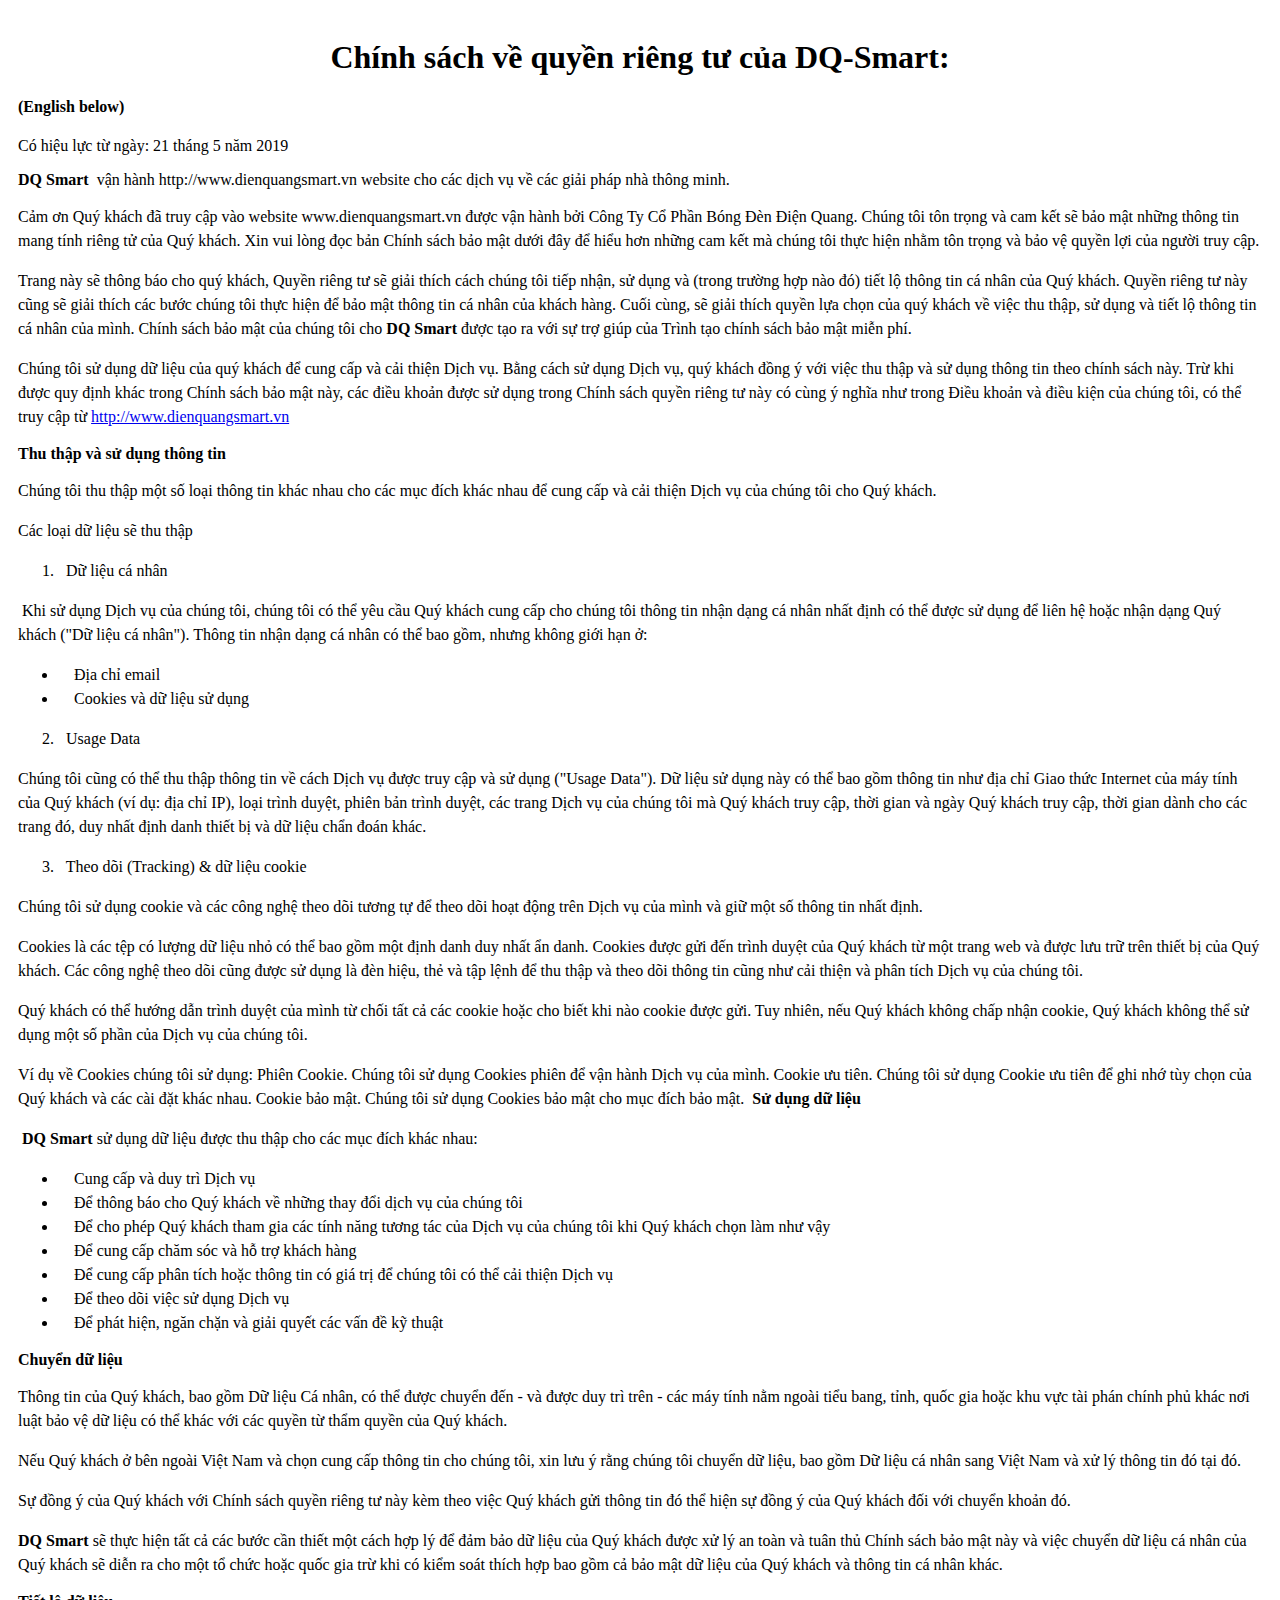
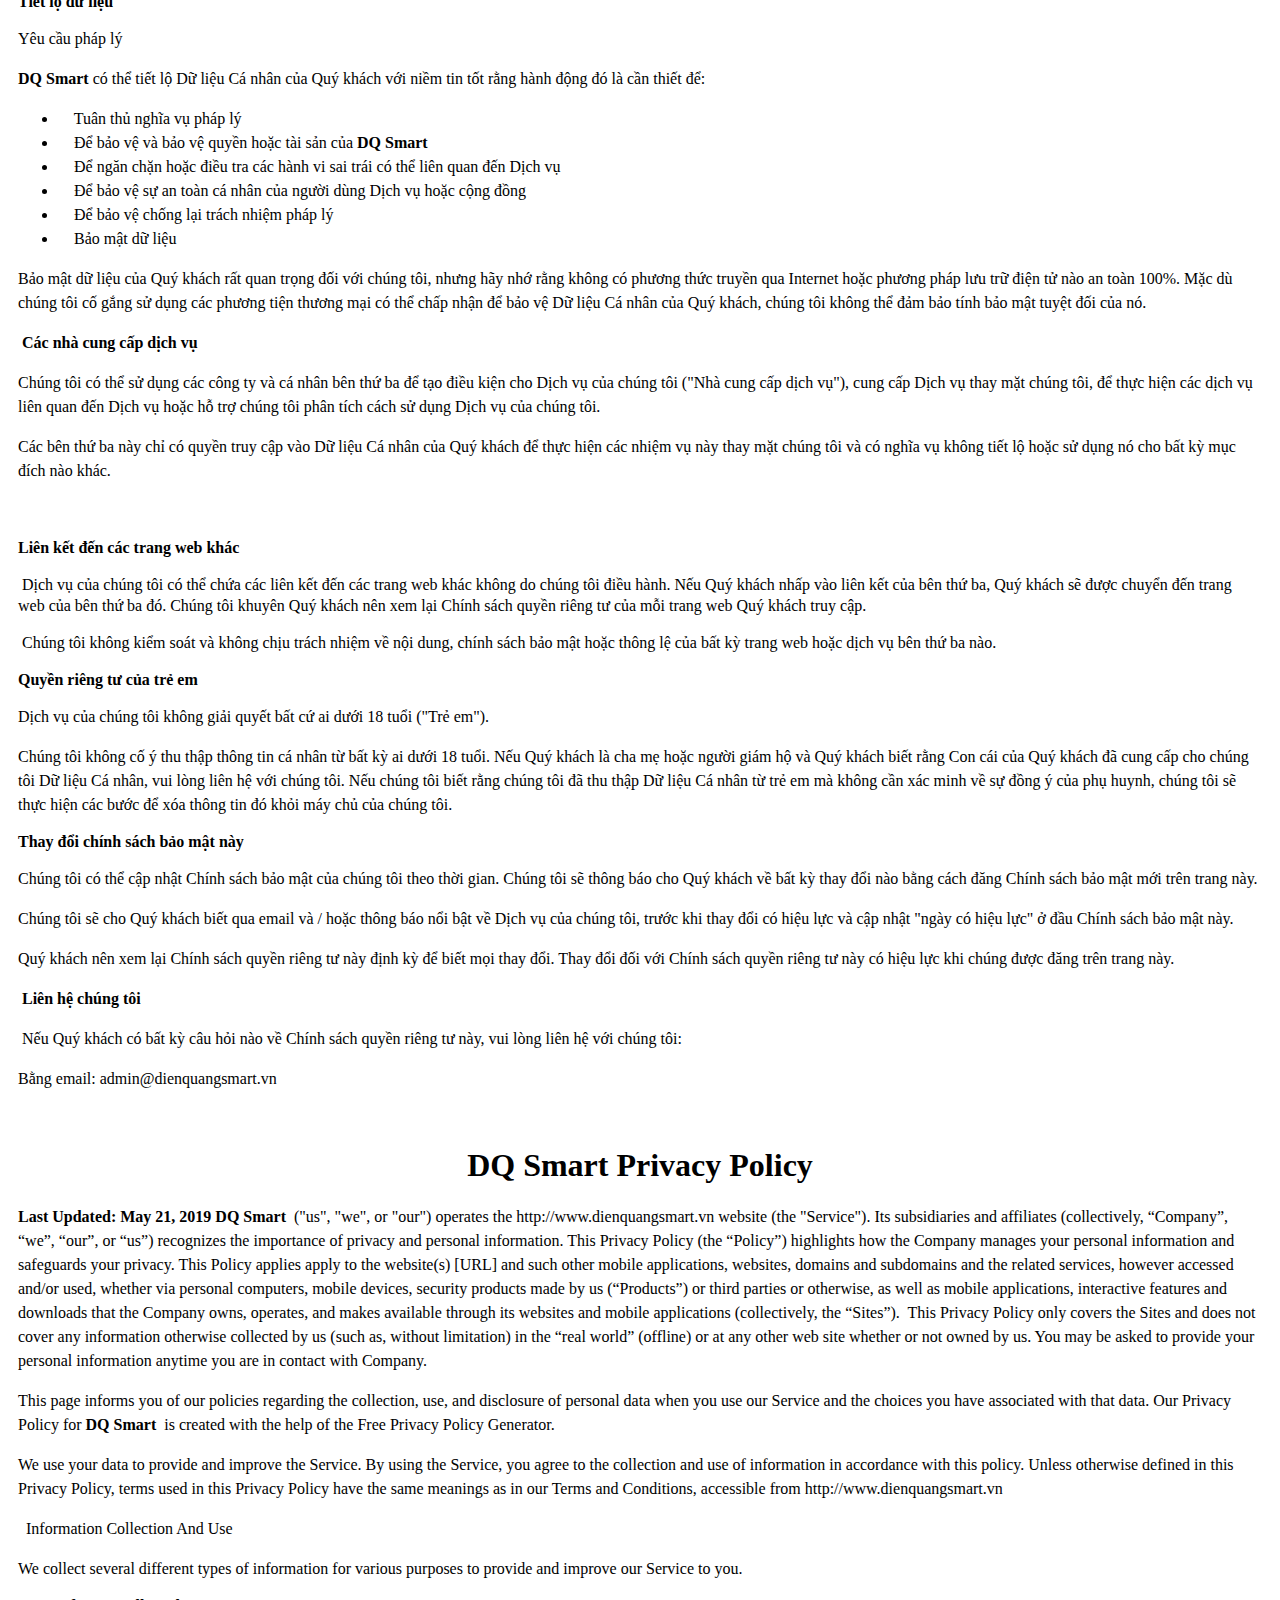
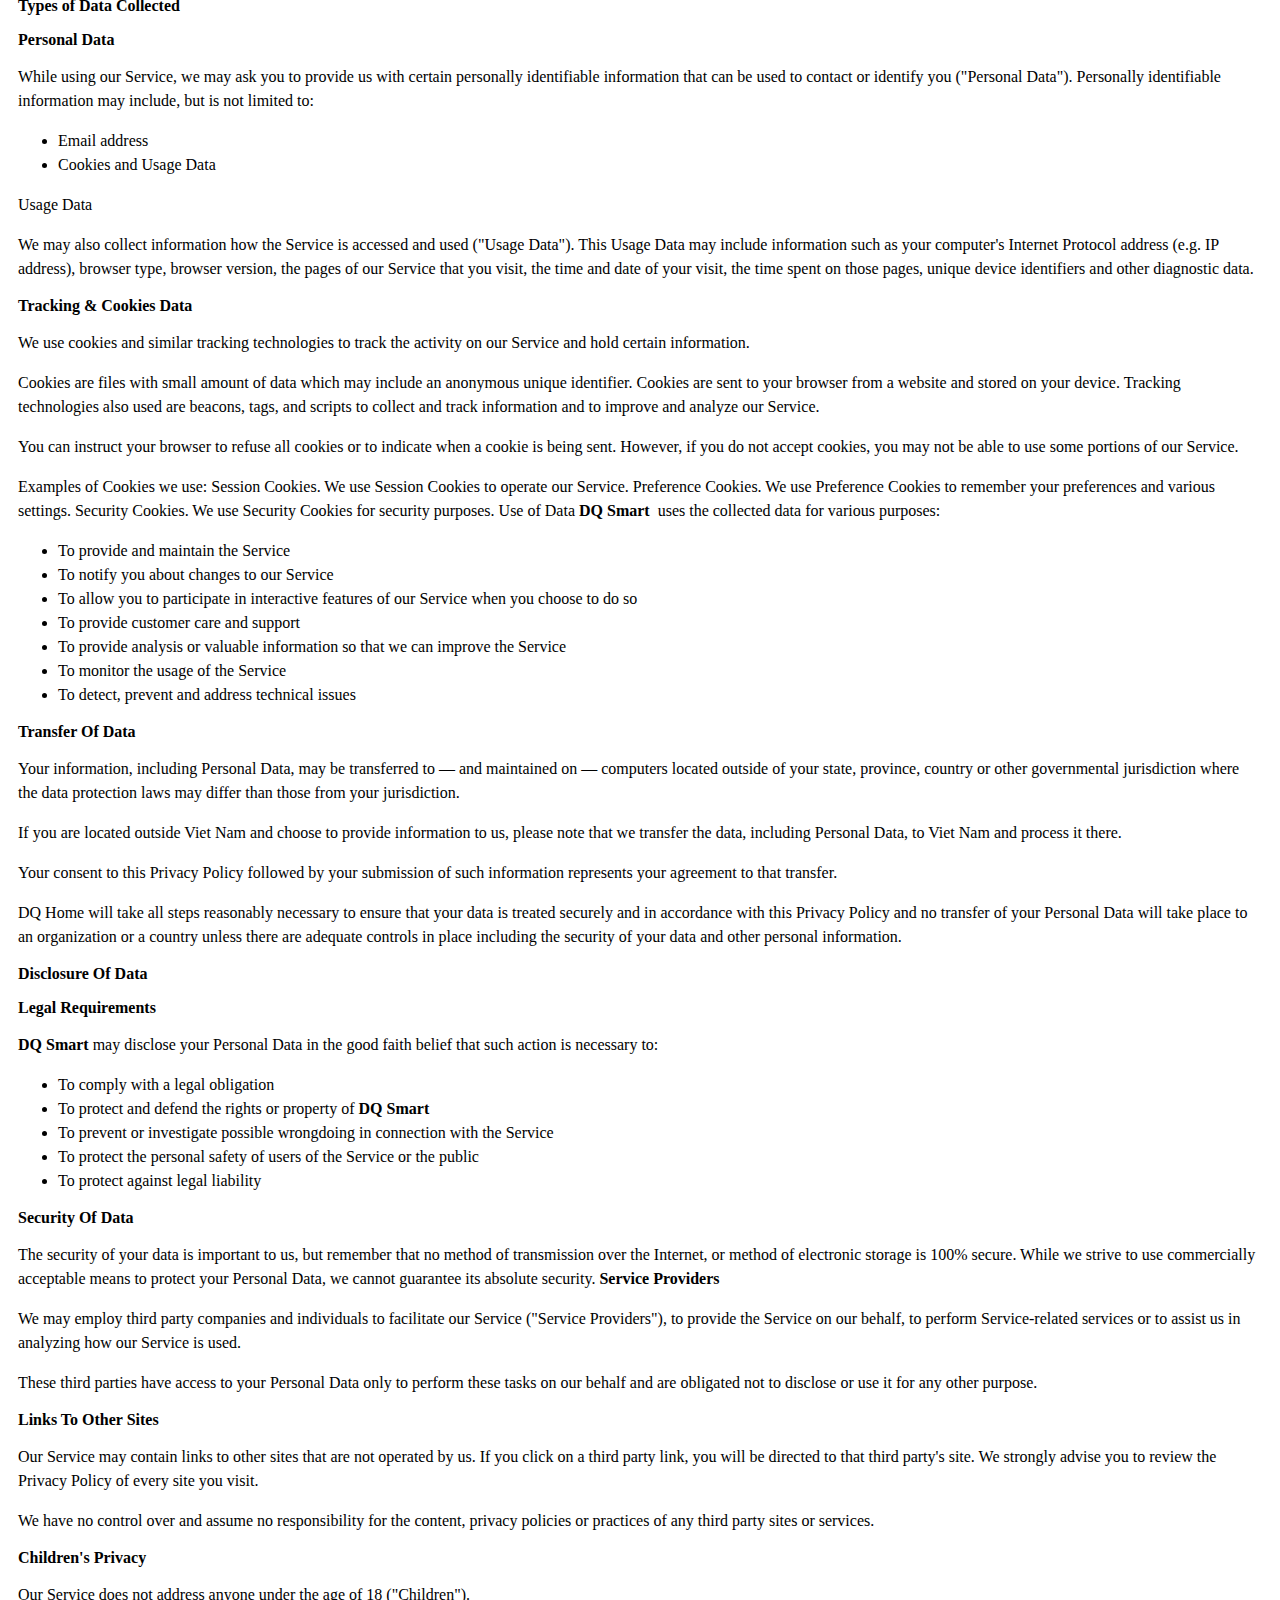
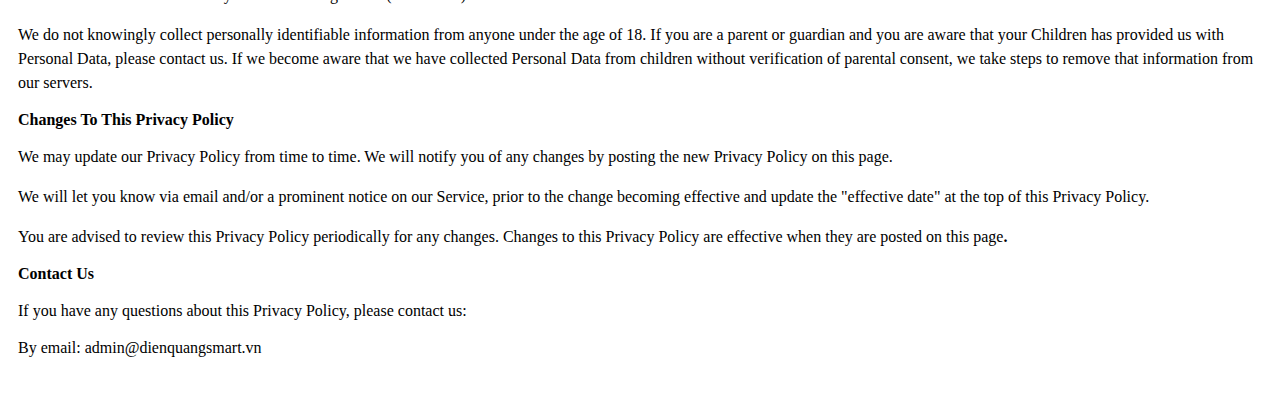
==== DienQuangSmartPolicy/index.html @ 1712897d "u" ====
<!DOCTYPE html>
<html lang="vi">

<head>
    <meta charset="UTF-8">
    <meta name="viewport" content="width=device-width, initial-scale=1.0">
    <meta http-equiv="X-UA-Compatible" content="ie=edge">
    <title>Quyền Riêng Tư / Privacy Policy &#8211; Điện Quang Smart</title>

    <!-- Meta Tag Manager -->
    <meta name="google-site-verification" content="FzfDiLWFVqpzcKpiZINmSpgx9DIaxss3eieopdrGYEM" />
    <meta name="google-site-verification" content="729DGWHFfaNcjs8Vihgivi7TCISTSM1re8Yqcb83skc" />
    <!-- / Meta Tag Manager -->
    <link rel='dns-prefetch' href='//s.w.org' />
    <script
        type="text/javascript">window._wpemojiSettings = { "baseUrl": "https:\/\/s.w.org\/images\/core\/emoji\/13.0.0\/72x72\/", "ext": ".png", "svgUrl": "https:\/\/s.w.org\/images\/core\/emoji\/13.0.0\/svg\/", "svgExt": ".svg", "source": { "concatemoji": "https:\/\/dienquangsmart.vn\/wp-includes\/js\/wp-emoji-release.min.js?ver=5.5.11" } }; !function (e, a, t) { var n, r, o, i = a.createElement("canvas"), p = i.getContext && i.getContext("2d"); function s(e, t) { var a = String.fromCharCode; p.clearRect(0, 0, i.width, i.height), p.fillText(a.apply(this, e), 0, 0); e = i.toDataURL(); return p.clearRect(0, 0, i.width, i.height), p.fillText(a.apply(this, t), 0, 0), e === i.toDataURL() } function c(e) { var t = a.createElement("script"); t.src = e, t.defer = t.type = "text/javascript", a.getElementsByTagName("head")[0].appendChild(t) } for (o = Array("flag", "emoji"), t.supports = { everything: !0, everythingExceptFlag: !0 }, r = 0; r < o.length; r++)t.supports[o[r]] = function (e) { if (!p || !p.fillText) return !1; switch (p.textBaseline = "top", p.font = "600 32px Arial", e) { case "flag": return s([127987, 65039, 8205, 9895, 65039], [127987, 65039, 8203, 9895, 65039]) ? !1 : !s([55356, 56826, 55356, 56819], [55356, 56826, 8203, 55356, 56819]) && !s([55356, 57332, 56128, 56423, 56128, 56418, 56128, 56421, 56128, 56430, 56128, 56423, 56128, 56447], [55356, 57332, 8203, 56128, 56423, 8203, 56128, 56418, 8203, 56128, 56421, 8203, 56128, 56430, 8203, 56128, 56423, 8203, 56128, 56447]); case "emoji": return !s([55357, 56424, 8205, 55356, 57212], [55357, 56424, 8203, 55356, 57212]) }return !1 }(o[r]), t.supports.everything = t.supports.everything && t.supports[o[r]], "flag" !== o[r] && (t.supports.everythingExceptFlag = t.supports.everythingExceptFlag && t.supports[o[r]]); t.supports.everythingExceptFlag = t.supports.everythingExceptFlag && !t.supports.flag, t.DOMReady = !1, t.readyCallback = function () { t.DOMReady = !0 }, t.supports.everything || (n = function () { t.readyCallback() }, a.addEventListener ? (a.addEventListener("DOMContentLoaded", n, !1), e.addEventListener("load", n, !1)) : (e.attachEvent("onload", n), a.attachEvent("onreadystatechange", function () { "complete" === a.readyState && t.readyCallback() })), (n = t.source || {}).concatemoji ? c(n.concatemoji) : n.wpemoji && n.twemoji && (c(n.twemoji), c(n.wpemoji))) }(window, document, window._wpemojiSettings);</script>
    <style type="text/css">
        img.wp-smiley,
        img.emoji {
            display: inline !important;
            border: none !important;
            box-shadow: none !important;
            height: 1em !important;
            width: 1em !important;
            margin: 0 .07em !important;
            vertical-align: -.1em !important;
            background: none !important;
            padding: 0 !important
        }

        .page__wrapper {
            padding: 10px;
        }

        .head-center {
            text-align: center;
        }
    </style>
    <link rel='stylesheet' id='wp-block-library-css'
        href='https://dienquangsmart.vn/wp-includes/css/dist/block-library/style.min.css?ver=5.5.11' type='text/css'
        media='all' />
    <link rel='stylesheet' id='contact-form-7-css'
        href='https://dienquangsmart.vn/wp-content/plugins/contact-form-7/includes/css/styles.css?ver=5.1.1'
        type='text/css' media='all' />
    <link rel='stylesheet' id='rs-plugin-settings-css'
        href='https://dienquangsmart.vn/wp-content/plugins/revslider/public/assets/css/settings.css?ver=5.4.8'
        type='text/css' media='all' />
    <style id='rs-plugin-settings-inline-css' type='text/css'>
        #rs-demo-id {}
    </style>
    <link rel='stylesheet' id='theme-style-css'
        href='https://dienquangsmart.vn/wp-content/themes/dqhome/style.css?ver=1.2.0' type='text/css' media='all' />
    <link rel='stylesheet' id='font-awesome-style-css'
        href='https://dienquangsmart.vn/wp-content/themes/dqhome/assets/vendors/font-awesome/css/font-awesome.min.css?ver=v4.7.0'
        type='text/css' media='all' />
    <link rel='stylesheet' id='slick-style-css'
        href='https://dienquangsmart.vn/wp-content/themes/dqhome/assets/vendors/slick/slick.css?ver=v1.8.1'
        type='text/css' media='all' />
    <link rel='stylesheet' id='slick-theme-style-css'
        href='https://dienquangsmart.vn/wp-content/themes/dqhome/assets/vendors/slick/slick-theme.css?ver=v1.8.1'
        type='text/css' media='all' />
    <link rel='stylesheet' id='animate-style-css'
        href='https://dienquangsmart.vn/wp-content/themes/dqhome/assets/vendors/animate.min.css?ver=v3.7.0'
        type='text/css' media='all' />
    <link rel='stylesheet' id='scalize-style-css'
        href='https://dienquangsmart.vn/wp-content/themes/dqhome/assets/vendors/scalize/css/scalize.css?ver=v1.0.0'
        type='text/css' media='all' />
    <link rel='stylesheet' id='smart-wizard-style-css'
        href='https://dienquangsmart.vn/wp-content/themes/dqhome/assets/vendors/smart-wizard/css/smart_wizard.min.css?ver=v4.0.0'
        type='text/css' media='all' />
    <link rel='stylesheet' id='theme-core-style-css'
        href='https://dienquangsmart.vn/wp-content/themes/dqhome/assets/styles/core.min.css?ver=1.2.0' type='text/css'
        media='all' />
    <link rel='stylesheet' id='masterslider-style-css'
        href='https://dienquangsmart.vn/wp-content/themes/dqhome/assets/vendors/masterslider/masterslider.main.css?ver=v2.50.0'
        type='text/css' media='all' />
    <link rel='stylesheet' id='theme-custom-style-css'
        href='https://dienquangsmart.vn/wp-content/themes/dqhome/assets/styles/custom.css?ver=1.2.0' type='text/css'
        media='all' />
    <script type='text/javascript'
        src='https://dienquangsmart.vn/wp-content/themes/dqhome/assets/vendors/jquery.min.js?ver=v3.3.1'
        id='jquery-js'></script>
    <script type='text/javascript'
        src='https://dienquangsmart.vn/wp-content/plugins/revslider/public/assets/js/jquery.themepunch.tools.min.js?ver=5.4.8'
        id='tp-tools-js'></script>
    <script type='text/javascript'
        src='https://dienquangsmart.vn/wp-content/plugins/revslider/public/assets/js/jquery.themepunch.revolution.min.js?ver=5.4.8'
        id='revmin-js'></script>
    <link rel="https://api.w.org/" href="https://dienquangsmart.vn/wp-json/" />
    <link rel="alternate" type="application/json" href="https://dienquangsmart.vn/wp-json/wp/v2/pages/626" />
    <link rel="EditURI" type="application/rsd+xml" title="RSD" href="https://dienquangsmart.vn/xmlrpc.php?rsd" />
    <link rel="wlwmanifest" type="application/wlwmanifest+xml"
        href="https://dienquangsmart.vn/wp-includes/wlwmanifest.xml" />
    <meta name="generator" content="WordPress 5.5.11" />
    <link rel="canonical" href="https://dienquangsmart.vn/quyen-rieng-tu/" />
    <link rel='shortlink' href='https://dienquangsmart.vn/?p=626' />
    <link rel="alternate" type="application/json+oembed"
        href="https://dienquangsmart.vn/wp-json/oembed/1.0/embed?url=https%3A%2F%2Fdienquangsmart.vn%2Fquyen-rieng-tu%2F" />
    <link rel="alternate" type="text/xml+oembed"
        href="https://dienquangsmart.vn/wp-json/oembed/1.0/embed?url=https%3A%2F%2Fdienquangsmart.vn%2Fquyen-rieng-tu%2F&#038;format=xml" />
    <!-- Analytics by WP-Statistics v13.1.7 - https://wp-statistics.com/ -->
    <meta name="generator" content="Powered by WPBakery Page Builder - drag and drop page builder for WordPress." />
    <meta name="generator"
        content="Powered by Slider Revolution 5.4.8 - responsive, Mobile-Friendly Slider Plugin for WordPress with comfortable drag and drop interface." />
    <link rel="icon" href="wp-content/uploads/logosmall.png" sizes="32x32" />
    <link rel="icon" href="wp-content/uploads/logosmall.png" sizes="192x192" />
    <link rel="apple-touch-icon" href="wp-content/uploads/logosmall.png" />
    <meta name="msapplication-TileImage" content="wp-content/uploads/logosmall.png" />
    <script
        type="text/javascript">function setREVStartSize(e) { try { e.c = jQuery(e.c); var i = jQuery(window).width(), t = 9999, r = 0, n = 0, l = 0, f = 0, s = 0, h = 0; if (e.responsiveLevels && (jQuery.each(e.responsiveLevels, function (e, f) { f > i && (t = r = f, l = e), i > f && f > r && (r = f, n = e) }), t > r && (l = n)), f = e.gridheight[l] || e.gridheight[0] || e.gridheight, s = e.gridwidth[l] || e.gridwidth[0] || e.gridwidth, h = i / s, h = h > 1 ? 1 : h, f = Math.round(h * f), "fullscreen" == e.sliderLayout) { var u = (e.c.width(), jQuery(window).height()); if (void 0 != e.fullScreenOffsetContainer) { var c = e.fullScreenOffsetContainer.split(","); if (c) jQuery.each(c, function (e, i) { u = jQuery(i).length > 0 ? u - jQuery(i).outerHeight(!0) : u }), e.fullScreenOffset.split("%").length > 1 && void 0 != e.fullScreenOffset && e.fullScreenOffset.length > 0 ? u -= jQuery(window).height() * parseInt(e.fullScreenOffset, 0) / 100 : void 0 != e.fullScreenOffset && e.fullScreenOffset.length > 0 && (u -= parseInt(e.fullScreenOffset, 0)) } f = u } else void 0 != e.minHeight && f < e.minHeight && (f = e.minHeight); e.c.closest(".rev_slider_wrapper").css({ height: f }) } catch (d) { console.log("Failure at Presize of Slider:" + d) } };</script>
    <style type="text/css" id="wp-custom-css">
        .brand__logo {
            height: 70px
        }

        img.aligncenter {
            display: block;
            margin-left: auto;
            margin-right: auto
        }
    </style>
    <noscript>
        <style>
            .wpb_animate_when_almost_visible {
                opacity: 1
            }
        </style>
    </noscript> <!-- Global site tag (gtag.js) - Google Analytics -->
    <script async src="https://www.googletagmanager.com/gtag/js?id=UA-131238952-1"></script>
    <script>window.dataLayer = window.dataLayer || []; function gtag() { dataLayer.push(arguments); }
        gtag('js', new Date()); gtag('config', 'UA-131238952-1');</script>
</head>

<body
    class="privacy-policy page-template-default page page-id-626 wp-custom-logo wpb-js-composer js-comp-ver-6.8.0 vc_responsive"
    data-alias="quyen-rieng-tu">

    <main class="page__wrapper">
        <h1 class="head-center"><b>Chính sách về quyền riêng tư của DQ-Smart:</b></h1>
        </p>
        <h4>(English below)</h4>
        <span style="font-weight: 400;">Có hiệu lực từ ngày: 21 tháng 5 năm 2019 </span></p>

        <b>DQ Smart</b><span style="font-weight: 400;">  vận hành http://www.dienquangsmart.vn website cho các dịch vụ
            về các giải pháp nhà thông minh.</span></p>

        <span style="font-weight: 400; serif; line-height: 1.5;">Cảm ơn Quý khách đã truy cập vào website
            www.dienquangsmart.vn được vận hành bởi Công Ty Cổ Phần Bóng Đèn Điện Quang. Chúng tôi tôn trọng và cam kết
            sẽ bảo mật những thông tin mang tính riêng tử của Quý khách. Xin vui lòng đọc bản Chính sách bảo mật dưới
            đây để hiểu hơn những cam kết mà chúng tôi thực hiện nhằm tôn trọng và bảo vệ quyền lợi của người truy
            cập.</span></p>

        <span style="font-weight: 400; serif; line-height: 1.5;">Trang này sẽ thông báo cho quý khách, Quyền riêng tư sẽ
            giải thích cách chúng tôi tiếp nhận, sử dụng và (trong trường hợp nào đó) tiết lộ thông tin cá nhân của Quý
            khách. Quyền riêng tư này cũng sẽ giải thích các bước chúng tôi thực hiện để bảo mật thông tin cá nhân của
            khách hàng. Cuối cùng, sẽ giải thích quyền lựa chọn của quý khách về việc thu thập, sử dụng và tiết lộ thông
            tin cá nhân của mình. Chính sách bảo mật của chúng tôi cho </span><b>DQ Smart</b><span
            style="font-weight: 400;"> được tạo ra với sự trợ giúp của Trình tạo chính sách bảo mật miễn phí.</span></p>

        <span style="font-weight: 400; serif; line-height: 1.5;">Chúng tôi sử dụng dữ liệu của quý khách để cung cấp và
            cải thiện Dịch vụ. Bằng cách sử dụng Dịch vụ, quý khách đồng ý với việc thu thập và sử dụng thông tin theo
            chính sách này. Trừ khi được quy định khác trong Chính sách bảo mật này, các điều khoản được sử dụng trong
            Chính sách quyền riêng tư này có cùng ý nghĩa như trong Điều khoản và điều kiện của chúng tôi, có thể truy
            cập từ </span><a href="http://www.dienquangsmart.vn/"><span
                style="font-weight: 400;">http://www.dienquangsmart.vn</span></a></p>

        <b>Thu thập và sử dụng thông tin</b></p>

        <span style="font-weight: 400; serif; line-height: 1.5;">Chúng tôi thu thập một số loại thông tin khác nhau cho
            các mục đích khác nhau để cung cấp và cải thiện Dịch vụ của chúng tôi cho Quý khách.</span></p>

        <span style="font-weight: 400; serif; line-height: 1.5;">Các loại dữ liệu sẽ thu thập</span><span
            style="font-weight: 400;"> </span></p>
        <ol>
            <li><span style="font-weight: 400;">   </span><span style="font-weight: 400; serif; line-height: 1.5;">Dữ
                    liệu cá nhân</span></li>
        </ol>
        <span style="font-weight: 400;"> </span><span style="font-weight: 400; serif; line-height: 1.5;">Khi sử dụng
            Dịch vụ của chúng tôi, chúng tôi có thể yêu cầu Quý khách cung cấp cho chúng tôi thông tin nhận dạng cá nhân
            nhất định có thể được sử dụng để liên hệ hoặc nhận dạng Quý khách ("Dữ liệu cá nhân"). Thông tin nhận dạng
            cá nhân có thể bao gồm, nhưng không giới hạn ở:</span>
        <ul>
            <li><span style="font-weight: 400;">     </span><span style="font-weight: 400; serif; line-height: 1.5;">Địa
                    chỉ email</span></li>
            <li><span style="font-weight: 400;">     </span><span
                    style="font-weight: 400; serif; line-height: 1.5;">Cookies và dữ liệu sử dụng</span></li>
        </ul>
        <ol start="2">
            <li><span style="font-weight: 400;">   </span><span style="font-weight: 400; serif; line-height: 1.5;">Usage
                    Data</span></li>
            </p>
        </ol>
        <span style="font-weight: 400; serif; line-height: 1.5;">Chúng tôi cũng có thể thu thập thông tin về cách Dịch
            vụ được truy cập và sử dụng ("Usage Data"). Dữ liệu sử dụng này có thể bao gồm thông tin như địa chỉ Giao
            thức Internet của máy tính của Quý khách (ví dụ: địa chỉ IP), loại trình duyệt, phiên bản trình duyệt, các
            trang Dịch vụ của chúng tôi mà Quý khách truy cập, thời gian và ngày Quý khách truy cập, thời gian dành cho
            các trang đó, duy nhất định danh thiết bị và dữ liệu chẩn đoán khác.</span></p>
        <ol start="3">
            <li><span style="font-weight: 400;">   </span><span style="font-weight: 400; serif; line-height: 1.5;">Theo
                    dõi (Tracking) &amp; dữ liệu cookie</span></li>
            </p>
        </ol>
        <span style="font-weight: 400; serif; line-height: 1.5;">Chúng tôi sử dụng cookie và các công nghệ theo dõi
            tương tự để theo dõi hoạt động trên Dịch vụ của mình và giữ một số thông tin nhất định.</span></p>

        <span style="font-weight: 400; serif; line-height: 1.5;">Cookies là các tệp có lượng dữ liệu nhỏ có thể bao gồm
            một định danh duy nhất ẩn danh. Cookies được gửi đến trình duyệt của Quý khách từ một trang web và được lưu
            trữ trên thiết bị của Quý khách. Các công nghệ theo dõi cũng được sử dụng là đèn hiệu, thẻ và tập lệnh để
            thu thập và theo dõi thông tin cũng như cải thiện và phân tích Dịch vụ của chúng tôi.</span></p>

        <span style="font-weight: 400; serif; line-height: 1.5;">Quý khách có thể hướng dẫn trình duyệt của mình từ chối
            tất cả các cookie hoặc cho biết khi nào cookie được gửi. Tuy nhiên, nếu Quý khách không chấp nhận cookie,
            Quý khách không thể sử dụng một số phần của Dịch vụ của chúng tôi.</span></p>

        <span style="font-weight: 400; serif; line-height: 1.5;">Ví dụ về Cookies chúng tôi sử dụng:</span>

        <span style="font-weight: 400; serif; line-height: 1.5;">Phiên Cookie. Chúng tôi sử dụng Cookies phiên để vận
            hành Dịch vụ của mình.</span>

        <span style="font-weight: 400; serif; line-height: 1.5;">Cookie ưu tiên. Chúng tôi sử dụng Cookie ưu tiên để ghi
            nhớ tùy chọn của Quý khách và các cài đặt khác nhau.</span>

        <span style="font-weight: 400; serif; line-height: 1.5;">Cookie bảo mật. Chúng tôi sử dụng Cookies bảo mật cho
            mục đích bảo mật.</span><span style="font-weight: 400;"> </span>

        <b>Sử dụng dữ liệu</b></p>

        <span style="font-weight: 400; serif; line-height: 1.5;"> </span><b>DQ Smart</b><span style="font-weight: 400;">
            sử dụng dữ liệu được thu thập cho các mục đích khác nhau:</span></p>
        <ul>
            <li><span style="font-weight: 400;">     </span><span
                    style="font-weight: 400; serif; line-height: 1.5;">Cung cấp và duy trì Dịch vụ</span></li>
            <li><span style="font-weight: 400;">     </span><span style="font-weight: 400; serif; line-height: 1.5;">Để
                    thông báo cho Quý khách về những thay đổi dịch vụ của chúng tôi</span></li>
            <li><span style="font-weight: 400;">     </span><span style="font-weight: 400; serif; line-height: 1.5;">Để
                    cho phép Quý khách tham gia các tính năng tương tác của Dịch vụ của chúng tôi khi Quý khách chọn làm
                    như vậy</span></li>
            <li><span style="font-weight: 400;">     </span><span style="font-weight: 400; serif; line-height: 1.5;">Để
                    cung cấp chăm sóc và hỗ trợ khách hàng</span></li>
            <li><span style="font-weight: 400;">     </span><span style="font-weight: 400; serif; line-height: 1.5;">Để
                    cung cấp phân tích hoặc thông tin có giá trị để chúng tôi có thể cải thiện Dịch vụ</span></li>
            <li><span style="font-weight: 400;">     </span><span style="font-weight: 400; serif; line-height: 1.5;">Để
                    theo dõi việc sử dụng Dịch vụ</span></li>
            <li><span style="font-weight: 400;">     </span><span style="font-weight: 400; serif; line-height: 1.5;">Để
                    phát hiện, ngăn chặn và giải quyết các vấn đề kỹ thuật</span></li>
        </ul>
        <b>Chuyển dữ liệu</b></p>

        <span style="font-weight: 400; serif; line-height: 1.5;">Thông tin của Quý khách, bao gồm Dữ liệu Cá nhân, có
            thể được chuyển đến - và được duy trì trên - các máy tính nằm ngoài tiểu bang, tỉnh, quốc gia hoặc khu vực
            tài phán chính phủ khác nơi luật bảo vệ dữ liệu có thể khác với các quyền từ thẩm quyền của Quý
            khách.</span></p>

        <span style="font-weight: 400; serif; line-height: 1.5;">Nếu Quý khách ở bên ngoài Việt Nam và chọn cung cấp
            thông tin cho chúng tôi, xin lưu ý rằng chúng tôi chuyển dữ liệu, bao gồm Dữ liệu cá nhân sang Việt Nam và
            xử lý thông tin đó tại đó.</span></p>

        <span style="font-weight: 400; serif; line-height: 1.5;">Sự đồng ý của Quý khách với Chính sách quyền riêng tư
            này kèm theo việc Quý khách gửi thông tin đó thể hiện sự đồng ý của Quý khách đối với chuyển khoản
            đó.</span></p>

        <b>DQ Smart</b><span style="font-weight: 400; serif; line-height: 1.5;"> sẽ thực hiện tất cả các bước cần thiết
            một cách hợp lý để đảm bảo dữ liệu của Quý khách được xử lý an toàn và tuân thủ Chính sách bảo mật này và
            việc chuyển dữ liệu cá nhân của Quý khách sẽ diễn ra cho một tổ chức hoặc quốc gia trừ khi có kiểm soát
            thích hợp bao gồm cả bảo mật dữ liệu của Quý khách và thông tin cá nhân khác.</span></p>

        <b>Tiết lộ dữ liệu</b></p>

        <span style="font-weight: 400; serif; line-height: 1.5;">Yêu cầu pháp lý</span></p>

        <b>DQ Smart</b><span style="font-weight: 400; serif; line-height: 1.5;"> có thể tiết lộ Dữ liệu Cá nhân của Quý
            khách với niềm tin tốt rằng hành động đó là cần thiết để:</span></p>
        <ul>
            <li><span style="font-weight: 400;">     </span><span
                    style="font-weight: 400; serif; line-height: 1.5;">Tuân thủ nghĩa vụ pháp lý</span></li>
            <li><span style="font-weight: 400;">     </span><span style="font-weight: 400; serif; line-height: 1.5;">Để
                    bảo vệ và bảo vệ quyền hoặc tài sản của </span><b>DQ Smart</b></li>
            <li><span style="font-weight: 400;">     </span><span style="font-weight: 400; serif; line-height: 1.5;">Để
                    ngăn chặn hoặc điều tra các hành vi sai trái có thể liên quan đến Dịch vụ</span></li>
            <li><span style="font-weight: 400;">     </span><span style="font-weight: 400; serif; line-height: 1.5;">Để
                    bảo vệ sự an toàn cá nhân của người dùng Dịch vụ hoặc cộng đồng</span></li>
            <li><span style="font-weight: 400;">     </span><span style="font-weight: 400; serif; line-height: 1.5;">Để
                    bảo vệ chống lại trách nhiệm pháp lý</span></li>
            <li><span style="font-weight: 400;">     </span><span style="font-weight: 400; serif; line-height: 1.5;">Bảo
                    mật dữ liệu</span></li>
        </ul>
        <span style="font-weight: 400; serif; line-height: 1.5;">Bảo mật dữ liệu của Quý khách rất quan trọng đối với
            chúng tôi, nhưng hãy nhớ rằng không có phương thức truyền qua Internet hoặc phương pháp lưu trữ điện tử nào
            an toàn 100%. Mặc dù chúng tôi cố gắng sử dụng các phương tiện thương mại có thể chấp nhận để bảo vệ Dữ liệu
            Cá nhân của Quý khách, chúng tôi không thể đảm bảo tính bảo mật tuyệt đối của nó.</span></p>

        <span style="font-weight: 400; serif; line-height: 1.5;"> </span><b>Các nhà cung cấp dịch vụ</b></p>

        <span style="font-weight: 400; serif; line-height: 1.5;">Chúng tôi có thể sử dụng các công ty và cá nhân bên thứ
            ba để tạo điều kiện cho Dịch vụ của chúng tôi ("Nhà cung cấp dịch vụ"), cung cấp Dịch vụ thay mặt chúng tôi,
            để thực hiện các dịch vụ liên quan đến Dịch vụ hoặc hỗ trợ chúng tôi phân tích cách sử dụng Dịch vụ của
            chúng tôi.</span></p>

        <span style="font-weight: 400; serif; line-height: 1.5;">Các bên thứ ba này chỉ có quyền truy cập vào Dữ liệu Cá
            nhân của Quý khách để thực hiện các nhiệm vụ này thay mặt chúng tôi và có nghĩa vụ không tiết lộ hoặc sử
            dụng nó cho bất kỳ mục đích nào khác.</span></p>

        <span style="font-weight: 400; serif; line-height: 1.5;"> </span></p>

        <b>Liên kết đến các trang web khác</b></p>

        <span style="font-weight: 400; serif; line-height: 1.5;"> </span><span style="font-weight: 400;">Dịch vụ của
            chúng tôi có thể chứa các liên kết đến các trang web khác không do chúng tôi điều hành. Nếu Quý khách nhấp
            vào liên kết của bên thứ ba, Quý khách sẽ được chuyển đến trang web của bên thứ ba đó. Chúng tôi khuyên Quý
            khách nên xem lại Chính sách quyền riêng tư của mỗi trang web Quý khách truy cập.</span></p>

        <span style="font-weight: 400;"> </span><span style="font-weight: 400; serif; line-height: 1.5;">Chúng tôi không
            kiểm soát và không chịu trách nhiệm về nội dung, chính sách bảo mật hoặc thông lệ của bất kỳ trang web hoặc
            dịch vụ bên thứ ba nào.</span></p>

        <b>Quyền riêng tư của trẻ em</b></p>

        <span style="font-weight: 400; serif; line-height: 1.5;">Dịch vụ của chúng tôi không giải quyết bất cứ ai dưới
            18 tuổi ("Trẻ em").</span><span style="font-weight: 400;"> </span></p>

        <span style="font-weight: 400; serif; line-height: 1.5;">Chúng tôi không cố ý thu thập thông tin cá nhân từ bất
            kỳ ai dưới 18 tuổi. Nếu Quý khách là cha mẹ hoặc người giám hộ và Quý khách biết rằng Con cái của Quý khách
            đã cung cấp cho chúng tôi Dữ liệu Cá nhân, vui lòng liên hệ với chúng tôi. Nếu chúng tôi biết rằng chúng tôi
            đã thu thập Dữ liệu Cá nhân từ trẻ em mà không cần xác minh về sự đồng ý của phụ huynh, chúng tôi sẽ thực
            hiện các bước để xóa thông tin đó khỏi máy chủ của chúng tôi.</span></p>

        <b>Thay đổi chính sách bảo mật này</b></p>

        <span style="font-weight: 400; serif; line-height: 1.5;">Chúng tôi có thể cập nhật Chính sách bảo mật của chúng
            tôi theo thời gian. Chúng tôi sẽ thông báo cho Quý khách về bất kỳ thay đổi nào bằng cách đăng Chính sách
            bảo mật mới trên trang này.</span></p>

        <span style="font-weight: 400; serif; line-height: 1.5;">Chúng tôi sẽ cho Quý khách biết qua email và / hoặc
            thông báo nổi bật về Dịch vụ của chúng tôi, trước khi thay đổi có hiệu lực và cập nhật "ngày có hiệu lực" ở
            đầu Chính sách bảo mật này.</span></p>

        <span style="font-weight: 400; serif; line-height: 1.5;">Quý khách nên xem lại Chính sách quyền riêng tư này
            định kỳ để biết mọi thay đổi. Thay đổi đối với Chính sách quyền riêng tư này có hiệu lực khi chúng được đăng
            trên trang này.</span></p>

        <span style="font-weight: 400; serif; line-height: 1.5;"> </span><b>Liên hệ chúng tôi</b></p>

        <span style="font-weight: 400; serif; line-height: 1.5;"> </span><span style="font-weight: 400;">Nếu Quý khách
            có bất kỳ câu hỏi nào về Chính sách quyền riêng tư này, vui lòng liên hệ với chúng tôi:</span></p>

        <span style="font-weight: 400; serif; line-height: 1.5;">Bằng email: admin@dienquangsmart.vn</span></p>

        &nbsp;
        <h1 class="head-center"><b>DQ Smart Privacy Policy</b></h1>
        </p>
        <b>Last Updated: May 21, 2019</b>

        <b>DQ Smart</b> <span style="font-weight: 400; serif; line-height: 1.5;"> ("us", "we", or "our") operates the
            http://www.dienquangsmart.vn website (the "Service"). Its subsidiaries and affiliates (collectively,
            “Company”, “we”, “our”, or “us”) recognizes the importance of privacy and personal information. This Privacy
            Policy (the “Policy”) highlights how the Company manages your personal information and safeguards your
            privacy. This Policy applies apply to the website(s) [URL] and such other mobile applications, websites,
            domains and subdomains and the related services, however accessed and/or used, whether via personal
            computers, mobile devices, security products made by us (“Products”) or third parties or otherwise, as well
            as mobile applications, interactive features and downloads that the Company owns, operates, and makes
            available through its websites and mobile applications (collectively, the “Sites”).  This Privacy Policy
            only covers the Sites and does not cover any information otherwise collected by us (such as, without
            limitation) in the “real world” (offline) or at any other web site whether or not owned by us. You may be
            asked to provide your personal information anytime you are in contact with Company.</span></p>

        <span style="font-weight: 400; serif; line-height: 1.5;">This page informs you of our policies regarding the
            collection, use, and disclosure of personal data when you use our Service and the choices you have
            associated with that data. Our Privacy Policy for </span><b>DQ Smart</b> <span style="font-weight: 400;"> is
            created with the help of the Free Privacy Policy Generator.</span></p>

        <span style="font-weight: 400; serif; line-height: 1.5;">We use your data to provide and improve the Service. By
            using the Service, you agree to the collection and use of information in accordance with this policy. Unless
            otherwise defined in this Privacy Policy, terms used in this Privacy Policy have the same meanings as in our
            Terms and Conditions, accessible from http://www.dienquangsmart.vn</span></p>

        &nbsp;

        <span style="font-weight: 400; serif; line-height: 1.5;">Information Collection And Use</span></p>

        <span style="font-weight: 400; serif; line-height: 1.5;">We collect several different types of information for
            various purposes to provide and improve our Service to you.</span></p>

        <b>Types of Data Collected</b></p>

        <b>Personal Data</b></p>

        <span style="font-weight: 400; serif; line-height: 1.5;">While using our Service, we may ask you to provide us
            with certain personally identifiable information that can be used to contact or identify you ("Personal
            Data"). Personally identifiable information may include, but is not limited to:</span></p>
        <ul>
            <li style="font-weight: 400;"><span style="font-weight: 400; serif; line-height: 1.5;">Email address</span>
            </li>
            <li style="font-weight: 400;"><span style="font-weight: 400; serif; line-height: 1.5;">Cookies and Usage
                    Data</span></li>
        </ul>
        <span style="font-weight: 400; serif; line-height: 1.5;">Usage Data</span></p>

        <span style="font-weight: 400; serif; line-height: 1.5;">We may also collect information how the Service is
            accessed and used ("Usage Data"). This Usage Data may include information such as your computer's Internet
            Protocol address (e.g. IP address), browser type, browser version, the pages of our Service that you visit,
            the time and date of your visit, the time spent on those pages, unique device identifiers and other
            diagnostic data.</span></p>

        <b>Tracking &amp; Cookies Data</b></p>

        <span style="font-weight: 400; serif; line-height: 1.5;">We use cookies and similar tracking technologies to
            track the activity on our Service and hold certain information.</span></p>

        <span style="font-weight: 400; serif; line-height: 1.5;">Cookies are files with small amount of data which may
            include an anonymous unique identifier. Cookies are sent to your browser from a website and stored on your
            device. Tracking technologies also used are beacons, tags, and scripts to collect and track information and
            to improve and analyze our</span> <span style="font-weight: 400;">Service.</span></p>

        <span style="font-weight: 400; serif; line-height: 1.5;">You can instruct your browser to refuse all cookies or
            to indicate when a cookie is being sent. However, if you do not accept cookies, you may not be able to use
            some portions of our Service.</span></p>

        <span style="font-weight: 400; serif; line-height: 1.5;">Examples of Cookies we use:</span>

        <span style="font-weight: 400; serif; line-height: 1.5;">Session Cookies. We use Session Cookies to operate our
            Service.</span>

        <span style="font-weight: 400; serif; line-height: 1.5;">Preference Cookies. We use Preference Cookies to
            remember your preferences and various settings.</span>

        <span style="font-weight: 400; serif; line-height: 1.5;">Security Cookies. We use Security Cookies for security
            purposes.</span>

        <span style="font-weight: 400; serif; line-height: 1.5;">Use of Data</span>

        <b>DQ Smart</b> <span style="font-weight: 400; serif; line-height: 1.5;"> uses the collected data for
            various</span> <span style="font-weight: 400;">purposes:</span></p>
        <ul>
            <li style="font-weight: 400;"><span style="font-weight: 400; serif; line-height: 1.5;">To provide and
                    maintain the Service</span></li>
            <li style="font-weight: 400;"><span style="font-weight: 400; serif; line-height: 1.5;">To notify you about
                    changes to our Service</span></li>
            <li style="font-weight: 400;"><span style="font-weight: 400; serif; line-height: 1.5;">To allow you to
                    participate in interactive features of our Service when you choose to do so</span></li>
            <li style="font-weight: 400;"><span style="font-weight: 400; serif; line-height: 1.5;">To provide customer
                    care and support</span></li>
            <li style="font-weight: 400;"><span style="font-weight: 400; serif; line-height: 1.5;">To provide analysis
                    or valuable information so that we can improve the Service</span></li>
            <li style="font-weight: 400;"><span style="font-weight: 400; serif; line-height: 1.5;">To monitor the usage
                    of the Service</span></li>
            <li style="font-weight: 400;"><span style="font-weight: 400; serif; line-height: 1.5;">To detect, prevent
                    and address technical issues</span></li>
        </ul>
        <b>Transfer Of Data</b></p>

        <span style="font-weight: 400; serif; line-height: 1.5;">Your information, including Personal Data, may be
            transferred to — and maintained on — computers located outside of your state, province, country or other
            governmental jurisdiction where the data protection laws may differ than those from your
            jurisdiction.</span></p>

        <span style="font-weight: 400; serif; line-height: 1.5;">If you are located outside Viet Nam and choose to
            provide information to us, please note that we transfer the data, including Personal Data, to Viet Nam and
            process it there.</span></p>

        <span style="font-weight: 400; serif; line-height: 1.5;">Your consent to this Privacy Policy followed by your
            submission of such information represents your agreement to that transfer.</span></p>

        <span style="font-weight: 400; serif; line-height: 1.5;">DQ Home will take all steps reasonably necessary to
            ensure that your data is treated securely and in accordance with this Privacy Policy and no transfer of your
            Personal Data will take place to an organization or a country unless there are adequate controls in place
            including the security of your data and other personal information.</span></p>

        <b>Disclosure Of Data</b></p>

        <b>Legal Requirements</b></p>

        <b>DQ Smart</b> <span style="font-weight: 400; serif; line-height: 1.5;">may disclose your Personal Data in the
            good faith belief that such action is necessary to:</span></p>
        <ul>
            <li style="font-weight: 400;"><span style="font-weight: 400; serif; line-height: 1.5;">To comply with a
                    legal obligation</span></li>
            <li style="font-weight: 400;"><span style="font-weight: 400; serif; line-height: 1.5;">To protect and defend
                    the rights or property of </span><b>DQ Smart</b><span style="font-weight: 400;"> </span></li>
            <li style="font-weight: 400;"><span style="font-weight: 400; serif; line-height: 1.5;">To prevent or
                    investigate possible wrongdoing in connection with the Service</span></li>
            <li style="font-weight: 400;"><span style="font-weight: 400; serif; line-height: 1.5;">To protect the
                    personal safety of users of the Service or the public</span></li>
            <li style="font-weight: 400;"><span style="font-weight: 400; serif; line-height: 1.5;">To protect against
                    legal liability</span></li>
        </ul>
        <b>Security Of Data</b></p>

        <span style="font-weight: 400; serif; line-height: 1.5;">The security of your data is important to us, but
            remember that no method of transmission over the Internet, or method of electronic storage is 100% secure.
            While we strive to use commercially acceptable means to protect your Personal Data, we cannot guarantee its
            absolute security.</span>

        <b>Service Providers</b></p>

        <span style="font-weight: 400; serif; line-height: 1.5;">We may employ third party companies and individuals to
            facilitate our Service ("Service Providers"), to provide the Service on our behalf, to perform
            Service-related services or to assist us in analyzing how our Service is used.</span></p>
        </p>

        <span style="font-weight: 400; serif; line-height: 1.5;">These third parties have access to your Personal Data
            only to perform these tasks on our behalf and are obligated not to disclose or use it for any other
            purpose.</span></p>

        <b>Links To Other Sites</b></p>

        <span style="font-weight: 400; serif; line-height: 1.5;">Our Service may contain links to other sites that are
            not operated by us. If you click on a third party link, you will be directed to that third party's site. We
            strongly advise you to review the Privacy Policy of every site you visit.</span></p>

        <span style="font-weight: 400; serif; line-height: 1.5;">We have no control over and assume no responsibility
            for the content, privacy policies or practices of any third party sites or services.</span></p>

        <b>Children's Privacy</b></p>

        <span style="font-weight: 400; serif; line-height: 1.5;">Our Service does not address anyone under the age of 18
            ("Children").</span></p>

        <span style="font-weight: 400; serif; line-height: 1.5;">We do not knowingly collect personally identifiable
            information from anyone under the age of 18. If you are a parent or guardian and you are aware that your
            Children has provided us with Personal Data, please contact us. If we become aware that we have collected
            Personal Data from children without verification of parental consent, we take steps to remove that
            information from our servers.</span></p>

        <b>Changes To This Privacy Policy</b></p>

        <span style="font-weight: 400; serif; line-height: 1.5;">We may update our Privacy Policy from time to time. We
            will notify you of any changes by posting the new Privacy Policy on this page.</span></p>

        <span style="font-weight: 400; serif; line-height: 1.5;">We will let you know via email and/or a prominent
            notice on our Service, prior to the change becoming effective and update the "effective date" at the top of
            this Privacy Policy.</span></p>

        <span style="font-weight: 400; serif; line-height: 1.5;">You are advised to review this Privacy Policy
            periodically for any changes. Changes to this Privacy Policy are effective when they are posted on this
            page</span><b>.</b></p>

        <b>Contact Us</b></p>

        <span style="font-weight: 400; serif; line-height: 1.5;">If you have any questions about this Privacy Policy,
            please contact us:</span></p>

        <span style="font-weight: 400;">By email: admin@dienquangsmart.vn</span></p>

        &nbsp;
    </main>


    <!-- <footer class="page__footer">
        <section data-binding="contact" class="section section--box-mode">
            <div class="cols">
                <div class="col">
                </div>

                <div class="col">
                    <div id="widget_category" class="widget widget__widget_category widget_nav_menu">
                        <h3 class="widget__title">Chuyên mục</h3>
                        <div class="menu-footer-chuyen-muc-container">
                            <ul id="menu-footer-chuyen-muc" class="menu">
                                <li id="menu-item-119"
                                    class="menu-item menu-item-type-post_type menu-item-object-page menu-item-119"><a
                                        href="https://dienquangsmart.vn/thong-tin-giai-phap/">Thông tin giải pháp</a>
                                </li>
                                <li id="menu-item-132"
                                    class="menu-item menu-item-type-post_type menu-item-object-page menu-item-132"><a
                                        href="https://dienquangsmart.vn/san-pham/">Sản phẩm</a></li>
                                <li id="menu-item-130"
                                    class="menu-item menu-item-type-post_type menu-item-object-page menu-item-130"><a
                                        href="https://dienquangsmart.vn/cong-trinh/">Công trình thực tế</a></li>
                                <li id="menu-item-133"
                                    class="menu-item menu-item-type-post_type menu-item-object-page menu-item-133"><a
                                        href="https://dienquangsmart.vn/tin-tuc/">Tin tức</a></li>
                                <li id="menu-item-579"
                                    class="menu-item menu-item-type-custom menu-item-object-custom menu-item-579"><a
                                        href="http://nhathongminh.dqsmart.vn">Hỗ trợ từ chuyên gia</a></li>
                                <li id="menu-item-632"
                                    class="menu-item menu-item-type-post_type menu-item-object-page menu-item-privacy-policy current-menu-item page_item page-item-626 current_page_item menu-item-632">
                                    <a href="https://dienquangsmart.vn/quyen-rieng-tu/" aria-current="page">Quyền Riêng
                                        Tư / Privacy Policy</a>
                                </li>
                            </ul>
                        </div>
                    </div>
                </div>

                <div class="col">
                    <div id="widget_product" class="widget widget__widget_product widget_nav_menu">
                        <h3 class="widget__title">Sản phẩm</h3>
                        <div class="menu-footer-san-pham-container">
                            <ul id="menu-footer-san-pham" class="menu">
                                <li id="menu-item-365"
                                    class="menu-item menu-item-type-post_type menu-item-object-san-pham menu-item-365">
                                    <a href="https://dienquangsmart.vn/san-pham/bo-dieu-khien-co-hoc/">Bộ điều khiển
                                        động cơ</a>
                                </li>
                                <li id="menu-item-367"
                                    class="menu-item menu-item-type-post_type menu-item-object-san-pham menu-item-367">
                                    <a href="https://dienquangsmart.vn/san-pham/bo-dieu-khien-trung-tam/">Bộ điều khiển
                                        trung tâm</a>
                                </li>
                                <li id="menu-item-368"
                                    class="menu-item menu-item-type-post_type menu-item-object-san-pham menu-item-368">
                                    <a href="https://dienquangsmart.vn/san-pham/bo-dieu-khien-led-day/">Bộ điều khiển
                                        led dây</a>
                                </li>
                                <li id="menu-item-369"
                                    class="menu-item menu-item-type-post_type menu-item-object-san-pham menu-item-369">
                                    <a href="https://dienquangsmart.vn/san-pham/bo-dieu-khien-hong-ngoai/">Bộ điều khiển
                                        hồng ngoại</a>
                                </li>
                                <li id="menu-item-366"
                                    class="menu-item menu-item-type-post_type menu-item-object-san-pham menu-item-366">
                                    <a href="https://dienquangsmart.vn/san-pham/cong-tac-thong-minh/">Công tắc thông
                                        minh</a>
                                </li>
                                <li id="menu-item-370"
                                    class="menu-item menu-item-type-post_type menu-item-object-san-pham menu-item-370">
                                    <a href="https://dienquangsmart.vn/san-pham/den-apollo-bulb/">Đèn Apollo Bulb</a>
                                </li>
                            </ul>
                        </div>
                    </div>
                </div>

                <div class="col">
                </div>
            </div>
        </section>
    </footer> -->

    <!-- <div class="sticky-menu">
        <ul class="">
            <li class="">
                <a href="https://www.facebook.com/dienquanglamp"><i class="fa fa-facebook" title="Facebook"></i></a>
            </li>
            <li class="">
                <a href="https://www.youtube.com/c/DienQuangtivi"><i class="fa fa-youtube"
                        title="TVC giới thiệu"></i></a>
            </li>
            <li class="">
                <a href="https://www.facebook.com/dienquanglamp"><i class="fa fa-send-o"
                        title="Hỗ trợ từ chuyên gia"></i></a>
            </li>
            <li class="">
                <a href="tel:19001257"><i class="fa fa-volume-control-phone" title="Liên hệ trực tiếp"></i></a>
            </li>
        </ul>
    </div> -->

    <!-- Survey modal define -->

    <!-- <div data-id="97" id="surveyModal_97" class="modal survey">
        <div class="modal__wrapper">
            <div class="modal__body">
                <a class="modal__close" onClick="surveyModalClose(97)" href="javascript:void(0)"><i
                        class="fa fa-remove"></i></a>
                <div class="cover">
                    <img src="https://dienquangsmart.vn/wp-content/uploads/khao-sat-chung-cu.jpg"
                        alt="Khảo sát nhà Chung cư" pagespeed_url_hash="2730896952"
                        onload="pagespeed.CriticalImages.checkImageForCriticality(this);" />
                </div>
                <div class="row">
                    <div class="col icon">
                        <div class="article__link">
                            <img src="https://dienquangsmart.vn/wp-content/uploads/khaosatchungcu-1.png" height="30"
                                alt="" pagespeed_url_hash="3093349805"
                                onload="pagespeed.CriticalImages.checkImageForCriticality(this);">
                        </div>
                    </div>
                    <div class="col survey">
                        <h3>Khảo sát nhà Chung cư</h3>
                        <div>Bạn vui lòng trả lời một số câu hỏi để chúng tơi nắm bắt thông tin cơ bản về văn hộ của bạn
                        </div>
                        <hr>
                        <div id="survey_97" class="block">
                            <div class="survey_smartwizard">
                                <ul hidden>
                                    <li><a href="#step97-0"></a></li>
                                    <li><a href="#step97-1"></a></li>
                                    <li><a href="#step97-2"></a></li>
                                    <li><a href="#step97-3"></a></li>
                                    <li><a href="#step97-4"></a></li>
                                    <li><a href="#step97-5"></a></li>
                                    <li><a href="#step97-6"></a></li>

                                    <li><a href="#step-finnal"></a></li>
                                </ul>

                                <div>
                                    <div id="step97-0" data-survey-index="0">
                                        <h4 class="question-index">Câu 1</h4>
                                        <div class="question">Nhà bạn có bao nhiêu phòng ngủ?</div>

                                        <div class="answer btn-group btn-group-vertical" data-toggle="buttons">
                                            <div class="block">
                                                <label class="btn">
                                                    <input hidden type="radio" name="question_index_0"
                                                        value="Căn hộ 1 phòng ngủ"><i
                                                        class="fa fa-circle-o fa-2x"></i><i
                                                        class="fa fa-dot-circle-o fa-2x">&nbsp;</i><span>&nbsp;Căn hộ 1
                                                        phòng ngủ</span>
                                                </label>
                                            </div>

                                            <div class="block">
                                                <label class="btn">
                                                    <input hidden type="radio" name="question_index_0"
                                                        value="Căn hộ 2 phòng ngủ"><i
                                                        class="fa fa-circle-o fa-2x"></i><i
                                                        class="fa fa-dot-circle-o fa-2x">&nbsp;</i><span>&nbsp;Căn hộ 2
                                                        phòng ngủ</span>
                                                </label>
                                            </div>

                                            <div class="block">
                                                <label class="btn">
                                                    <input hidden type="radio" name="question_index_0"
                                                        value="Căn hộ 3 phòng ngủ"><i
                                                        class="fa fa-circle-o fa-2x"></i><i
                                                        class="fa fa-dot-circle-o fa-2x">&nbsp;</i><span>&nbsp;Căn hộ 3
                                                        phòng ngủ</span>
                                                </label>
                                            </div>
                                        </div>
                                    </div>
                                    <div id="step97-1" data-survey-index="1">
                                        <h4 class="question-index">Câu 2</h4>
                                        <div class="question">Bạn có muốn điều khiển ánh sáng cho khu vực nào? </div>

                                        <div class="answer btn-group btn-group-vertical" data-toggle="buttons">
                                            <div class="block">
                                                <label class="btn">
                                                    <input hidden type="checkbox" name="question_index_1"
                                                        value="Phòng khách"><i class="fa fa-square-o fa-2x"></i><i
                                                        class="fa fa-check-square-o fa-2x">&nbsp;</i><span>&nbsp;Phòng
                                                        khách</span>
                                                </label>
                                            </div>

                                            <div class="block">
                                                <label class="btn">
                                                    <input hidden type="checkbox" name="question_index_1"
                                                        value="Phòng ngủ 1"><i class="fa fa-square-o fa-2x"></i><i
                                                        class="fa fa-check-square-o fa-2x">&nbsp;</i><span>&nbsp;Phòng
                                                        ngủ 1</span>
                                                </label>
                                            </div>

                                            <div class="block">
                                                <label class="btn">
                                                    <input hidden type="checkbox" name="question_index_1"
                                                        value="Phòng ngủ 2"><i class="fa fa-square-o fa-2x"></i><i
                                                        class="fa fa-check-square-o fa-2x">&nbsp;</i><span>&nbsp;Phòng
                                                        ngủ 2</span>
                                                </label>
                                            </div>

                                            <div class="block">
                                                <label class="btn">
                                                    <input hidden type="checkbox" name="question_index_1"
                                                        value="Nhà bếp"><i class="fa fa-square-o fa-2x"></i><i
                                                        class="fa fa-check-square-o fa-2x">&nbsp;</i><span>&nbsp;Nhà
                                                        bếp</span>
                                                </label>
                                            </div>

                                            <div class="block">
                                                <label class="btn">
                                                    <input hidden type="checkbox" name="question_index_1"
                                                        value="Nhà vệ sinh 1"><i class="fa fa-square-o fa-2x"></i><i
                                                        class="fa fa-check-square-o fa-2x">&nbsp;</i><span>&nbsp;Nhà vệ
                                                        sinh 1</span>
                                                </label>
                                            </div>

                                            <div class="block">
                                                <label class="btn">
                                                    <input hidden type="checkbox" name="question_index_1"
                                                        value="Nhà vệ sinh 2"><i class="fa fa-square-o fa-2x"></i><i
                                                        class="fa fa-check-square-o fa-2x">&nbsp;</i><span>&nbsp;Nhà vệ
                                                        sinh 2</span>
                                                </label>
                                            </div>
                                        </div>
                                    </div>
                                    <div id="step97-2" data-survey-index="2">
                                        <h4 class="question-index">Câu 3</h4>
                                        <div class="question">Bạn muốn điều khiển TiVi/Máy lạnh cho khu vực nào?</div>

                                        <div class="answer btn-group btn-group-vertical" data-toggle="buttons">
                                            <div class="block">
                                                <label class="btn">
                                                    <input hidden type="checkbox" name="question_index_2"
                                                        value="Phòng khách"><i class="fa fa-square-o fa-2x"></i><i
                                                        class="fa fa-check-square-o fa-2x">&nbsp;</i><span>&nbsp;Phòng
                                                        khách</span>
                                                </label>
                                            </div>

                                            <div class="block">
                                                <label class="btn">
                                                    <input hidden type="checkbox" name="question_index_2"
                                                        value="Phòng ngủ 1"><i class="fa fa-square-o fa-2x"></i><i
                                                        class="fa fa-check-square-o fa-2x">&nbsp;</i><span>&nbsp;Phòng
                                                        ngủ 1</span>
                                                </label>
                                            </div>

                                            <div class="block">
                                                <label class="btn">
                                                    <input hidden type="checkbox" name="question_index_2"
                                                        value="Phòng ngủ 2"><i class="fa fa-square-o fa-2x"></i><i
                                                        class="fa fa-check-square-o fa-2x">&nbsp;</i><span>&nbsp;Phòng
                                                        ngủ 2</span>
                                                </label>
                                            </div>
                                        </div>
                                    </div>
                                    <div id="step97-3" data-survey-index="3">
                                        <h4 class="question-index">Câu 4</h4>
                                        <div class="question">Bạn có muốn điều khiển rèm cửa nhà mình không?</div>

                                        <div class="answer btn-group btn-group-vertical" data-toggle="buttons">
                                            <div class="block">
                                                <label class="btn">
                                                    <input hidden type="checkbox" name="question_index_3"
                                                        value="Phòng khách"><i class="fa fa-square-o fa-2x"></i><i
                                                        class="fa fa-check-square-o fa-2x">&nbsp;</i><span>&nbsp;Phòng
                                                        khách</span>
                                                </label>
                                            </div>

                                            <div class="block">
                                                <label class="btn">
                                                    <input hidden type="checkbox" name="question_index_3"
                                                        value="Phòng ngủ 1"><i class="fa fa-square-o fa-2x"></i><i
                                                        class="fa fa-check-square-o fa-2x">&nbsp;</i><span>&nbsp;Phòng
                                                        ngủ 1</span>
                                                </label>
                                            </div>

                                            <div class="block">
                                                <label class="btn">
                                                    <input hidden type="checkbox" name="question_index_3"
                                                        value="Phòng ngủ 2"><i class="fa fa-square-o fa-2x"></i><i
                                                        class="fa fa-check-square-o fa-2x">&nbsp;</i><span>&nbsp;Phòng
                                                        ngủ 2</span>
                                                </label>
                                            </div>
                                        </div>
                                    </div>
                                    <div id="step97-4" data-survey-index="4">
                                        <h4 class="question-index">Câu 5</h4>
                                        <div class="question">Bạn có muốn sử dụng camera cho ngôi nhà của mình?</div>

                                        <div class="answer btn-group btn-group-vertical" data-toggle="buttons">
                                            <div class="block">
                                                <label class="btn">
                                                    <input hidden type="radio" name="question_index_4" value="Có"><i
                                                        class="fa fa-circle-o fa-2x"></i><i
                                                        class="fa fa-dot-circle-o fa-2x">&nbsp;</i><span>&nbsp;Có</span>
                                                </label>
                                            </div>

                                            <div class="block">
                                                <label class="btn">
                                                    <input hidden type="radio" name="question_index_4" value="Không"><i
                                                        class="fa fa-circle-o fa-2x"></i><i
                                                        class="fa fa-dot-circle-o fa-2x">&nbsp;</i><span>&nbsp;Không</span>
                                                </label>
                                            </div>
                                        </div>
                                    </div>
                                    <div id="step97-5" data-survey-index="5">
                                        <h4 class="question-index">Câu 6</h4>
                                        <div class="question">Bạn có muốn sử dụng cửa thông minh cho ngôi nhà mình?
                                        </div>

                                        <div class="answer btn-group btn-group-vertical" data-toggle="buttons">
                                            <div class="block">
                                                <label class="btn">
                                                    <input hidden type="radio" name="question_index_5" value="Có"><i
                                                        class="fa fa-circle-o fa-2x"></i><i
                                                        class="fa fa-dot-circle-o fa-2x">&nbsp;</i><span>&nbsp;Có</span>
                                                </label>
                                            </div>

                                            <div class="block">
                                                <label class="btn">
                                                    <input hidden type="radio" name="question_index_5" value="Không"><i
                                                        class="fa fa-circle-o fa-2x"></i><i
                                                        class="fa fa-dot-circle-o fa-2x">&nbsp;</i><span>&nbsp;Không</span>
                                                </label>
                                            </div>
                                        </div>
                                    </div>
                                    <div id="step97-6" data-survey-index="6">
                                        <h4 class="question-index">Câu 7</h4>
                                        <div class="question">Bạn có muốn sử dụng chuông cửa màn hình kết nối không?
                                        </div>

                                        <div class="answer btn-group btn-group-vertical" data-toggle="buttons">
                                            <div class="block">
                                                <label class="btn">
                                                    <input hidden type="radio" name="question_index_6" value="Có"><i
                                                        class="fa fa-circle-o fa-2x"></i><i
                                                        class="fa fa-dot-circle-o fa-2x">&nbsp;</i><span>&nbsp;Có</span>
                                                </label>
                                            </div>

                                            <div class="block">
                                                <label class="btn">
                                                    <input hidden type="radio" name="question_index_6" value="Không"><i
                                                        class="fa fa-circle-o fa-2x"></i><i
                                                        class="fa fa-dot-circle-o fa-2x">&nbsp;</i><span>&nbsp;Không</span>
                                                </label>
                                            </div>
                                        </div>
                                    </div>

                                    <div id="step-finnal">
                                        <div role="form" class="wpcf7" id="wpcf7-f170-o1" lang="vi" dir="ltr">
                                            <div class="screen-reader-response"></div>
                                            <form action="/quyen-rieng-tu/#wpcf7-f170-o1" method="post"
                                                class="wpcf7-form" novalidate="novalidate">
                                                <div style="display: none;">
                                                    <input type="hidden" name="_wpcf7" value="170" />
                                                    <input type="hidden" name="_wpcf7_version" value="5.1.1" />
                                                    <input type="hidden" name="_wpcf7_locale" value="vi" />
                                                    <input type="hidden" name="_wpcf7_unit_tag" value="wpcf7-f170-o1" />
                                                    <input type="hidden" name="_wpcf7_container_post" value="0" />
                                                    <input type="hidden" name="g-recaptcha-response" value="" />
                                                </div>
                                                <p><label><br />
                                                        Tên của bạn <span style="color: red">*</span><br />
                                                        <span class="wpcf7-form-control-wrap your-name"><input
                                                                type="text" name="your-name" value="" size="40"
                                                                class="wpcf7-form-control wpcf7-text wpcf7-validates-as-required"
                                                                aria-required="true"
                                                                aria-invalid="false" /></span></label></p>
                                                <p><label><br />
                                                        Số điện thoại liên lạc <span style="color: red">*</span><br />
                                                        <span class="wpcf7-form-control-wrap your-phone"><input
                                                                type="text" name="your-phone" value="" size="40"
                                                                class="wpcf7-form-control wpcf7-text wpcf7-validates-as-required"
                                                                aria-required="true"
                                                                aria-invalid="false" /></span></label></p>
                                                <p><label><br />
                                                        Địa chỉ Email <span style="color: red">*</span><br />
                                                        <span class="wpcf7-form-control-wrap your-email"><input
                                                                type="email" name="your-email" value="" size="40"
                                                                class="wpcf7-form-control wpcf7-text wpcf7-email wpcf7-validates-as-required wpcf7-validates-as-email"
                                                                aria-required="true"
                                                                aria-invalid="false" /></span><br />
                                                    </label></p>
                                                <p><span class="wpcf7-form-control-wrap your-content"><textarea
                                                            name="your-content" cols="40" rows="10"
                                                            class="wpcf7-form-control wpcf7-textarea"
                                                            aria-invalid="false"></textarea></span></p>
                                                <p><input type="submit" value="Gửi đi"
                                                        class="wpcf7-form-control wpcf7-submit" /></p>
                                                <div class="wpcf7-response-output wpcf7-display-none"></div>
                                            </form>
                                        </div>
                                    </div>
                                </div>
                            </div>
                        </div>
                        <div class="external-button">
                            <button class="btn btn__prev" onClick="surveyModalPrevStep()" type="button" disabled>Trở
                                lại</button>
                            <button class="btn btn__next" onClick="surveyModalNextStep()" type="button">Tiếp
                                tục</button>
                            <button class="btn btn__submit" onClick="surveySummitForm()" type="button">Kết thúc</button>
                        </div>
                    </div>
                </div>
            </div>
        </div>
    </div> -->


    <!-- <div data-id="88" id="surveyModal_88" class="modal survey">
        <div class="modal__wrapper">
            <div class="modal__body">
                <a class="modal__close" onClick="surveyModalClose(88)" href="javascript:void(0)"><i
                        class="fa fa-remove"></i></a>
                <div class="cover">
                    <img src="https://dienquangsmart.vn/wp-content/uploads/khao-sat-biet-thu.jpg"
                        alt="Khảo sát Biệt thự" pagespeed_url_hash="3185633772"
                        onload="pagespeed.CriticalImages.checkImageForCriticality(this);" />
                </div>
                <div class="row">
                    <div class="col icon">
                        <div class="article__link">
                            <img src="https://dienquangsmart.vn/wp-content/uploads/khaosatbietthu-1.png" height="30"
                                alt="" pagespeed_url_hash="991990877"
                                onload="pagespeed.CriticalImages.checkImageForCriticality(this);">
                        </div>
                    </div>
                    <div class="col survey">
                        <h3>Khảo sát Biệt thự</h3>
                        <div>Bạn vui lòng trả lời một số câu hỏi để chúng tơi nắm bắt thông tin cơ bản về văn hộ của bạn
                        </div>
                        <hr>
                        <div id="survey_88" class="block">
                            <div class="survey_smartwizard">
                                <ul hidden>
                                    <li><a href="#step88-0"></a></li>
                                    <li><a href="#step88-1"></a></li>
                                    <li><a href="#step88-2"></a></li>
                                    <li><a href="#step88-3"></a></li>
                                    <li><a href="#step88-4"></a></li>
                                    <li><a href="#step88-5"></a></li>
                                    <li><a href="#step88-6"></a></li>

                                    <li><a href="#step-finnal"></a></li>
                                </ul>

                                <div>
                                    <div id="step88-0" data-survey-index="0">
                                        <h4 class="question-index">Câu 1</h4>
                                        <div class="question">Nhà bạn có bao nhiêu tầng</div>

                                        <div class="answer btn-group btn-group-vertical" data-toggle="buttons">
                                            <div class="block">
                                                <label class="btn">
                                                    <input hidden type="radio" name="question_index_0"
                                                        value="Biệt thự 1 tầng"><i class="fa fa-circle-o fa-2x"></i><i
                                                        class="fa fa-dot-circle-o fa-2x">&nbsp;</i><span>&nbsp;Biệt thự
                                                        1 tầng</span>
                                                </label>
                                            </div>

                                            <div class="block">
                                                <label class="btn">
                                                    <input hidden type="radio" name="question_index_0"
                                                        value="Biệt thự 2 tầng"><i class="fa fa-circle-o fa-2x"></i><i
                                                        class="fa fa-dot-circle-o fa-2x">&nbsp;</i><span>&nbsp;Biệt thự
                                                        2 tầng</span>
                                                </label>
                                            </div>

                                            <div class="block">
                                                <label class="btn">
                                                    <input hidden type="radio" name="question_index_0"
                                                        value="Biệt thự 3 tầng"><i class="fa fa-circle-o fa-2x"></i><i
                                                        class="fa fa-dot-circle-o fa-2x">&nbsp;</i><span>&nbsp;Biệt thự
                                                        3 tầng</span>
                                                </label>
                                            </div>
                                        </div>
                                    </div>
                                    <div id="step88-1" data-survey-index="1">
                                        <h4 class="question-index">Câu 2</h4>
                                        <div class="question">Bạn có muốn điều khiển ánh sáng cho khu vực nào? </div>

                                        <div class="answer btn-group btn-group-vertical" data-toggle="buttons">
                                            <div class="block">
                                                <label class="btn">
                                                    <input hidden type="checkbox" name="question_index_1"
                                                        value="Phòng khách "><i class="fa fa-square-o fa-2x"></i><i
                                                        class="fa fa-check-square-o fa-2x">&nbsp;</i><span>&nbsp;Phòng
                                                        khách </span>
                                                </label>
                                            </div>

                                            <div class="block">
                                                <label class="btn">
                                                    <input hidden type="checkbox" name="question_index_1"
                                                        value="Phòng ngủ 1 "><i class="fa fa-square-o fa-2x"></i><i
                                                        class="fa fa-check-square-o fa-2x">&nbsp;</i><span>&nbsp;Phòng
                                                        ngủ 1 </span>
                                                </label>
                                            </div>

                                            <div class="block">
                                                <label class="btn">
                                                    <input hidden type="checkbox" name="question_index_1"
                                                        value="Phòng ngủ 2 "><i class="fa fa-square-o fa-2x"></i><i
                                                        class="fa fa-check-square-o fa-2x">&nbsp;</i><span>&nbsp;Phòng
                                                        ngủ 2 </span>
                                                </label>
                                            </div>

                                            <div class="block">
                                                <label class="btn">
                                                    <input hidden type="checkbox" name="question_index_1"
                                                        value="Nhà bếp "><i class="fa fa-square-o fa-2x"></i><i
                                                        class="fa fa-check-square-o fa-2x">&nbsp;</i><span>&nbsp;Nhà bếp
                                                    </span>
                                                </label>
                                            </div>

                                            <div class="block">
                                                <label class="btn">
                                                    <input hidden type="checkbox" name="question_index_1"
                                                        value="Nhà vệ sinh 1 "><i class="fa fa-square-o fa-2x"></i><i
                                                        class="fa fa-check-square-o fa-2x">&nbsp;</i><span>&nbsp;Nhà vệ
                                                        sinh 1 </span>
                                                </label>
                                            </div>

                                            <div class="block">
                                                <label class="btn">
                                                    <input hidden type="checkbox" name="question_index_1"
                                                        value="Nhà vệ sinh 2"><i class="fa fa-square-o fa-2x"></i><i
                                                        class="fa fa-check-square-o fa-2x">&nbsp;</i><span>&nbsp;Nhà vệ
                                                        sinh 2</span>
                                                </label>
                                            </div>
                                        </div>
                                    </div>
                                    <div id="step88-2" data-survey-index="2">
                                        <h4 class="question-index">Câu 3</h4>
                                        <div class="question">Bạn muốn điều khiển TiVi/Máy lạnh cho khu vực nào?</div>

                                        <div class="answer btn-group btn-group-vertical" data-toggle="buttons">
                                            <div class="block">
                                                <label class="btn">
                                                    <input hidden type="checkbox" name="question_index_2"
                                                        value="Phòng khách "><i class="fa fa-square-o fa-2x"></i><i
                                                        class="fa fa-check-square-o fa-2x">&nbsp;</i><span>&nbsp;Phòng
                                                        khách </span>
                                                </label>
                                            </div>

                                            <div class="block">
                                                <label class="btn">
                                                    <input hidden type="checkbox" name="question_index_2"
                                                        value="Phòng ngủ 1 "><i class="fa fa-square-o fa-2x"></i><i
                                                        class="fa fa-check-square-o fa-2x">&nbsp;</i><span>&nbsp;Phòng
                                                        ngủ 1 </span>
                                                </label>
                                            </div>

                                            <div class="block">
                                                <label class="btn">
                                                    <input hidden type="checkbox" name="question_index_2"
                                                        value="Phòng ngủ 2"><i class="fa fa-square-o fa-2x"></i><i
                                                        class="fa fa-check-square-o fa-2x">&nbsp;</i><span>&nbsp;Phòng
                                                        ngủ 2</span>
                                                </label>
                                            </div>
                                        </div>
                                    </div>
                                    <div id="step88-3" data-survey-index="3">
                                        <h4 class="question-index">Câu 4</h4>
                                        <div class="question">Bạn có muốn điều khiển rèm cửa nhà mình không?</div>

                                        <div class="answer btn-group btn-group-vertical" data-toggle="buttons">
                                            <div class="block">
                                                <label class="btn">
                                                    <input hidden type="checkbox" name="question_index_3"
                                                        value="Phòng khách "><i class="fa fa-square-o fa-2x"></i><i
                                                        class="fa fa-check-square-o fa-2x">&nbsp;</i><span>&nbsp;Phòng
                                                        khách </span>
                                                </label>
                                            </div>

                                            <div class="block">
                                                <label class="btn">
                                                    <input hidden type="checkbox" name="question_index_3"
                                                        value="Phòng ngủ 1 "><i class="fa fa-square-o fa-2x"></i><i
                                                        class="fa fa-check-square-o fa-2x">&nbsp;</i><span>&nbsp;Phòng
                                                        ngủ 1 </span>
                                                </label>
                                            </div>

                                            <div class="block">
                                                <label class="btn">
                                                    <input hidden type="checkbox" name="question_index_3"
                                                        value="Phòng ngủ 2"><i class="fa fa-square-o fa-2x"></i><i
                                                        class="fa fa-check-square-o fa-2x">&nbsp;</i><span>&nbsp;Phòng
                                                        ngủ 2</span>
                                                </label>
                                            </div>
                                        </div>
                                    </div>
                                    <div id="step88-4" data-survey-index="4">
                                        <h4 class="question-index">Câu 5</h4>
                                        <div class="question">Bạn có muốn sử dụng camera cho ngôi nhà của mình?</div>

                                        <div class="answer btn-group btn-group-vertical" data-toggle="buttons">
                                            <div class="block">
                                                <label class="btn">
                                                    <input hidden type="radio" name="question_index_4" value="Có"><i
                                                        class="fa fa-circle-o fa-2x"></i><i
                                                        class="fa fa-dot-circle-o fa-2x">&nbsp;</i><span>&nbsp;Có</span>
                                                </label>
                                            </div>

                                            <div class="block">
                                                <label class="btn">
                                                    <input hidden type="radio" name="question_index_4" value="Không"><i
                                                        class="fa fa-circle-o fa-2x"></i><i
                                                        class="fa fa-dot-circle-o fa-2x">&nbsp;</i><span>&nbsp;Không</span>
                                                </label>
                                            </div>
                                        </div>
                                    </div>
                                    <div id="step88-5" data-survey-index="5">
                                        <h4 class="question-index">Câu 6</h4>
                                        <div class="question">Bạn có muốn sử dụng cửa thông minh cho ngôi nhà mình?
                                        </div>

                                        <div class="answer btn-group btn-group-vertical" data-toggle="buttons">
                                            <div class="block">
                                                <label class="btn">
                                                    <input hidden type="radio" name="question_index_5" value="Có"><i
                                                        class="fa fa-circle-o fa-2x"></i><i
                                                        class="fa fa-dot-circle-o fa-2x">&nbsp;</i><span>&nbsp;Có</span>
                                                </label>
                                            </div>

                                            <div class="block">
                                                <label class="btn">
                                                    <input hidden type="radio" name="question_index_5" value="Không"><i
                                                        class="fa fa-circle-o fa-2x"></i><i
                                                        class="fa fa-dot-circle-o fa-2x">&nbsp;</i><span>&nbsp;Không</span>
                                                </label>
                                            </div>
                                        </div>
                                    </div>
                                    <div id="step88-6" data-survey-index="6">
                                        <h4 class="question-index">Câu 7</h4>
                                        <div class="question">Bạn có muốn sử dụng chuông cửa màn hình kết nối không?
                                        </div>

                                        <div class="answer btn-group btn-group-vertical" data-toggle="buttons">
                                            <div class="block">
                                                <label class="btn">
                                                    <input hidden type="radio" name="question_index_6" value="Có"><i
                                                        class="fa fa-circle-o fa-2x"></i><i
                                                        class="fa fa-dot-circle-o fa-2x">&nbsp;</i><span>&nbsp;Có</span>
                                                </label>
                                            </div>

                                            <div class="block">
                                                <label class="btn">
                                                    <input hidden type="radio" name="question_index_6" value="Không"><i
                                                        class="fa fa-circle-o fa-2x"></i><i
                                                        class="fa fa-dot-circle-o fa-2x">&nbsp;</i><span>&nbsp;Không</span>
                                                </label>
                                            </div>
                                        </div>
                                    </div>

                                    <div id="step-finnal">
                                        <div role="form" class="wpcf7" id="wpcf7-f170-o2" lang="vi" dir="ltr">
                                            <div class="screen-reader-response"></div>
                                            <form action="/quyen-rieng-tu/#wpcf7-f170-o2" method="post"
                                                class="wpcf7-form" novalidate="novalidate">
                                                <div style="display: none;">
                                                    <input type="hidden" name="_wpcf7" value="170" />
                                                    <input type="hidden" name="_wpcf7_version" value="5.1.1" />
                                                    <input type="hidden" name="_wpcf7_locale" value="vi" />
                                                    <input type="hidden" name="_wpcf7_unit_tag" value="wpcf7-f170-o2" />
                                                    <input type="hidden" name="_wpcf7_container_post" value="0" />
                                                    <input type="hidden" name="g-recaptcha-response" value="" />
                                                </div>
                                                <p><label><br />
                                                        Tên của bạn <span style="color: red">*</span><br />
                                                        <span class="wpcf7-form-control-wrap your-name"><input
                                                                type="text" name="your-name" value="" size="40"
                                                                class="wpcf7-form-control wpcf7-text wpcf7-validates-as-required"
                                                                aria-required="true"
                                                                aria-invalid="false" /></span></label></p>
                                                <p><label><br />
                                                        Số điện thoại liên lạc <span style="color: red">*</span><br />
                                                        <span class="wpcf7-form-control-wrap your-phone"><input
                                                                type="text" name="your-phone" value="" size="40"
                                                                class="wpcf7-form-control wpcf7-text wpcf7-validates-as-required"
                                                                aria-required="true"
                                                                aria-invalid="false" /></span></label></p>
                                                <p><label><br />
                                                        Địa chỉ Email <span style="color: red">*</span><br />
                                                        <span class="wpcf7-form-control-wrap your-email"><input
                                                                type="email" name="your-email" value="" size="40"
                                                                class="wpcf7-form-control wpcf7-text wpcf7-email wpcf7-validates-as-required wpcf7-validates-as-email"
                                                                aria-required="true"
                                                                aria-invalid="false" /></span><br />
                                                    </label></p>
                                                <p><span class="wpcf7-form-control-wrap your-content"><textarea
                                                            name="your-content" cols="40" rows="10"
                                                            class="wpcf7-form-control wpcf7-textarea"
                                                            aria-invalid="false"></textarea></span></p>
                                                <p><input type="submit" value="Gửi đi"
                                                        class="wpcf7-form-control wpcf7-submit" /></p>
                                                <div class="wpcf7-response-output wpcf7-display-none"></div>
                                            </form>
                                        </div>
                                    </div>
                                </div>
                            </div>
                        </div>
                        <div class="external-button">
                            <button class="btn btn__prev" onClick="surveyModalPrevStep()" type="button" disabled>Trở
                                lại</button>
                            <button class="btn btn__next" onClick="surveyModalNextStep()" type="button">Tiếp
                                tục</button>
                            <button class="btn btn__submit" onClick="surveySummitForm()" type="button">Kết thúc</button>
                        </div>
                    </div>
                </div>
            </div>
        </div>
    </div> -->


    <!-- <div data-id="87" id="surveyModal_87" class="modal survey">
        <div class="modal__wrapper">
            <div class="modal__body">
                <a class="modal__close" onClick="surveyModalClose(87)" href="javascript:void(0)"><i
                        class="fa fa-remove"></i></a>
                <div class="cover">
                    <img src="https://dienquangsmart.vn/wp-content/uploads/khao-sat-nha-pho.jpg" alt="Khảo sát Nhà Phố"
                        pagespeed_url_hash="4109383701"
                        onload="pagespeed.CriticalImages.checkImageForCriticality(this);" />
                </div>
                <div class="row">
                    <div class="col icon">
                        <div class="article__link">
                            <img src="https://dienquangsmart.vn/wp-content/uploads/khaosatnhapho.png" height="30" alt=""
                                pagespeed_url_hash="2908988424"
                                onload="pagespeed.CriticalImages.checkImageForCriticality(this);">
                        </div>
                    </div>
                    <div class="col survey">
                        <h3>Khảo sát Nhà Phố</h3>
                        <div>Bạn vui lòng trả lời một số câu hỏi để chúng tơi nắm bắt thông tin cơ bản về văn hộ của bạn
                        </div>
                        <hr>
                        <div id="survey_87" class="block">
                            <div class="survey_smartwizard">
                                <ul hidden>
                                    <li><a href="#step87-0"></a></li>
                                    <li><a href="#step87-1"></a></li>
                                    <li><a href="#step87-2"></a></li>
                                    <li><a href="#step87-3"></a></li>
                                    <li><a href="#step87-4"></a></li>
                                    <li><a href="#step87-5"></a></li>
                                    <li><a href="#step87-6"></a></li>

                                    <li><a href="#step-finnal"></a></li>
                                </ul>

                                <div>
                                    <div id="step87-0" data-survey-index="0">
                                        <h4 class="question-index">Câu 1</h4>
                                        <div class="question">Nhà bạn có bao nhiêu tầng?</div>

                                        <div class="answer btn-group btn-group-vertical" data-toggle="buttons">
                                            <div class="block">
                                                <label class="btn">
                                                    <input hidden type="radio" name="question_index_0"
                                                        value="Nhà phố 1 tầng"><i class="fa fa-circle-o fa-2x"></i><i
                                                        class="fa fa-dot-circle-o fa-2x">&nbsp;</i><span>&nbsp;Nhà phố 1
                                                        tầng</span>
                                                </label>
                                            </div>

                                            <div class="block">
                                                <label class="btn">
                                                    <input hidden type="radio" name="question_index_0"
                                                        value="Nhà phố 2 tầng"><i class="fa fa-circle-o fa-2x"></i><i
                                                        class="fa fa-dot-circle-o fa-2x">&nbsp;</i><span>&nbsp;Nhà phố 2
                                                        tầng</span>
                                                </label>
                                            </div>

                                            <div class="block">
                                                <label class="btn">
                                                    <input hidden type="radio" name="question_index_0"
                                                        value="Nhà phố 3 tầng"><i class="fa fa-circle-o fa-2x"></i><i
                                                        class="fa fa-dot-circle-o fa-2x">&nbsp;</i><span>&nbsp;Nhà phố 3
                                                        tầng</span>
                                                </label>
                                            </div>
                                        </div>
                                    </div>
                                    <div id="step87-1" data-survey-index="1">
                                        <h4 class="question-index">Câu 2</h4>
                                        <div class="question">Bạn có muốn điều khiển ánh sáng cho khu vực nào?</div>
                                        <div></div>

                                        <div class="answer btn-group btn-group-vertical" data-toggle="buttons">
                                            <div class="block">
                                                <label class="btn">
                                                    <input hidden type="checkbox" name="question_index_1"
                                                        value="Phòng khách"><i class="fa fa-square-o fa-2x"></i><i
                                                        class="fa fa-check-square-o fa-2x">&nbsp;</i><span>&nbsp;Phòng
                                                        khách</span>
                                                </label>
                                            </div>

                                            <div class="block">
                                                <label class="btn">
                                                    <input hidden type="checkbox" name="question_index_1"
                                                        value="Phòng ngủ 1"><i class="fa fa-square-o fa-2x"></i><i
                                                        class="fa fa-check-square-o fa-2x">&nbsp;</i><span>&nbsp;Phòng
                                                        ngủ 1</span>
                                                </label>
                                            </div>

                                            <div class="block">
                                                <label class="btn">
                                                    <input hidden type="checkbox" name="question_index_1"
                                                        value="Phòng ngủ 2"><i class="fa fa-square-o fa-2x"></i><i
                                                        class="fa fa-check-square-o fa-2x">&nbsp;</i><span>&nbsp;Phòng
                                                        ngủ 2</span>
                                                </label>
                                            </div>

                                            <div class="block">
                                                <label class="btn">
                                                    <input hidden type="checkbox" name="question_index_1"
                                                        value="Nhà bếp"><i class="fa fa-square-o fa-2x"></i><i
                                                        class="fa fa-check-square-o fa-2x">&nbsp;</i><span>&nbsp;Nhà
                                                        bếp</span>
                                                </label>
                                            </div>

                                            <div class="block">
                                                <label class="btn">
                                                    <input hidden type="checkbox" name="question_index_1"
                                                        value="Nhà vệ sinh 1"><i class="fa fa-square-o fa-2x"></i><i
                                                        class="fa fa-check-square-o fa-2x">&nbsp;</i><span>&nbsp;Nhà vệ
                                                        sinh 1</span>
                                                </label>
                                            </div>

                                            <div class="block">
                                                <label class="btn">
                                                    <input hidden type="checkbox" name="question_index_1"
                                                        value="Nhà vệ sinh 2"><i class="fa fa-square-o fa-2x"></i><i
                                                        class="fa fa-check-square-o fa-2x">&nbsp;</i><span>&nbsp;Nhà vệ
                                                        sinh 2</span>
                                                </label>
                                            </div>
                                        </div>
                                    </div>
                                    <div id="step87-2" data-survey-index="2">
                                        <h4 class="question-index">Câu 3</h4>
                                        <div class="question">Bạn muốn điều khiển TiVi/Máy lạnh cho khu vực nào?</div>

                                        <div class="answer btn-group btn-group-vertical" data-toggle="buttons">
                                            <div class="block">
                                                <label class="btn">
                                                    <input hidden type="checkbox" name="question_index_2"
                                                        value="Phòng khách"><i class="fa fa-square-o fa-2x"></i><i
                                                        class="fa fa-check-square-o fa-2x">&nbsp;</i><span>&nbsp;Phòng
                                                        khách</span>
                                                </label>
                                            </div>

                                            <div class="block">
                                                <label class="btn">
                                                    <input hidden type="checkbox" name="question_index_2"
                                                        value="Phòng ngủ 1"><i class="fa fa-square-o fa-2x"></i><i
                                                        class="fa fa-check-square-o fa-2x">&nbsp;</i><span>&nbsp;Phòng
                                                        ngủ 1</span>
                                                </label>
                                            </div>

                                            <div class="block">
                                                <label class="btn">
                                                    <input hidden type="checkbox" name="question_index_2"
                                                        value="Phòng ngủ 2"><i class="fa fa-square-o fa-2x"></i><i
                                                        class="fa fa-check-square-o fa-2x">&nbsp;</i><span>&nbsp;Phòng
                                                        ngủ 2</span>
                                                </label>
                                            </div>
                                        </div>
                                    </div>
                                    <div id="step87-3" data-survey-index="3">
                                        <h4 class="question-index">Câu 4</h4>
                                        <div class="question">Bạn có muốn điều khiển rèm cửa nhà mình không?</div>

                                        <div class="answer btn-group btn-group-vertical" data-toggle="buttons">
                                            <div class="block">
                                                <label class="btn">
                                                    <input hidden type="checkbox" name="question_index_3"
                                                        value="Phòng khách"><i class="fa fa-square-o fa-2x"></i><i
                                                        class="fa fa-check-square-o fa-2x">&nbsp;</i><span>&nbsp;Phòng
                                                        khách</span>
                                                </label>
                                            </div>

                                            <div class="block">
                                                <label class="btn">
                                                    <input hidden type="checkbox" name="question_index_3"
                                                        value="Phòng ngủ 1"><i class="fa fa-square-o fa-2x"></i><i
                                                        class="fa fa-check-square-o fa-2x">&nbsp;</i><span>&nbsp;Phòng
                                                        ngủ 1</span>
                                                </label>
                                            </div>

                                            <div class="block">
                                                <label class="btn">
                                                    <input hidden type="checkbox" name="question_index_3"
                                                        value="Phòng ngủ 2"><i class="fa fa-square-o fa-2x"></i><i
                                                        class="fa fa-check-square-o fa-2x">&nbsp;</i><span>&nbsp;Phòng
                                                        ngủ 2</span>
                                                </label>
                                            </div>
                                        </div>
                                    </div>
                                    <div id="step87-4" data-survey-index="4">
                                        <h4 class="question-index">Câu 5</h4>
                                        <div class="question">Bạn có muốn sử dụng camera cho ngôi nhà của mình?</div>

                                        <div class="answer btn-group btn-group-vertical" data-toggle="buttons">
                                            <div class="block">
                                                <label class="btn">
                                                    <input hidden type="radio" name="question_index_4" value="Có"><i
                                                        class="fa fa-circle-o fa-2x"></i><i
                                                        class="fa fa-dot-circle-o fa-2x">&nbsp;</i><span>&nbsp;Có</span>
                                                </label>
                                            </div>

                                            <div class="block">
                                                <label class="btn">
                                                    <input hidden type="radio" name="question_index_4" value="Không"><i
                                                        class="fa fa-circle-o fa-2x"></i><i
                                                        class="fa fa-dot-circle-o fa-2x">&nbsp;</i><span>&nbsp;Không</span>
                                                </label>
                                            </div>
                                        </div>
                                    </div>
                                    <div id="step87-5" data-survey-index="5">
                                        <h4 class="question-index">Câu 6</h4>
                                        <div class="question">Bạn có muốn sử dụng cửa thông minh cho ngôi nhà mình?
                                        </div>

                                        <div class="answer btn-group btn-group-vertical" data-toggle="buttons">
                                            <div class="block">
                                                <label class="btn">
                                                    <input hidden type="radio" name="question_index_5" value="Có"><i
                                                        class="fa fa-circle-o fa-2x"></i><i
                                                        class="fa fa-dot-circle-o fa-2x">&nbsp;</i><span>&nbsp;Có</span>
                                                </label>
                                            </div>

                                            <div class="block">
                                                <label class="btn">
                                                    <input hidden type="radio" name="question_index_5" value="Không"><i
                                                        class="fa fa-circle-o fa-2x"></i><i
                                                        class="fa fa-dot-circle-o fa-2x">&nbsp;</i><span>&nbsp;Không</span>
                                                </label>
                                            </div>
                                        </div>
                                    </div>
                                    <div id="step87-6" data-survey-index="6">
                                        <h4 class="question-index">Câu 7</h4>
                                        <div class="question">Bạn có muốn sử dụng chuông cửa màn hình kết nối không?
                                        </div>

                                        <div class="answer btn-group btn-group-vertical" data-toggle="buttons">
                                            <div class="block">
                                                <label class="btn">
                                                    <input hidden type="radio" name="question_index_6" value="Có"><i
                                                        class="fa fa-circle-o fa-2x"></i><i
                                                        class="fa fa-dot-circle-o fa-2x">&nbsp;</i><span>&nbsp;Có</span>
                                                </label>
                                            </div>

                                            <div class="block">
                                                <label class="btn">
                                                    <input hidden type="radio" name="question_index_6" value="Không"><i
                                                        class="fa fa-circle-o fa-2x"></i><i
                                                        class="fa fa-dot-circle-o fa-2x">&nbsp;</i><span>&nbsp;Không</span>
                                                </label>
                                            </div>
                                        </div>
                                    </div>

                                    <div id="step-finnal">
                                        <div role="form" class="wpcf7" id="wpcf7-f170-o3" lang="vi" dir="ltr">
                                            <div class="screen-reader-response"></div>
                                            <form action="/quyen-rieng-tu/#wpcf7-f170-o3" method="post"
                                                class="wpcf7-form" novalidate="novalidate">
                                                <div style="display: none;">
                                                    <input type="hidden" name="_wpcf7" value="170" />
                                                    <input type="hidden" name="_wpcf7_version" value="5.1.1" />
                                                    <input type="hidden" name="_wpcf7_locale" value="vi" />
                                                    <input type="hidden" name="_wpcf7_unit_tag" value="wpcf7-f170-o3" />
                                                    <input type="hidden" name="_wpcf7_container_post" value="0" />
                                                    <input type="hidden" name="g-recaptcha-response" value="" />
                                                </div>
                                                <p><label><br />
                                                        Tên của bạn <span style="color: red">*</span><br />
                                                        <span class="wpcf7-form-control-wrap your-name"><input
                                                                type="text" name="your-name" value="" size="40"
                                                                class="wpcf7-form-control wpcf7-text wpcf7-validates-as-required"
                                                                aria-required="true"
                                                                aria-invalid="false" /></span></label></p>
                                                <p><label><br />
                                                        Số điện thoại liên lạc <span style="color: red">*</span><br />
                                                        <span class="wpcf7-form-control-wrap your-phone"><input
                                                                type="text" name="your-phone" value="" size="40"
                                                                class="wpcf7-form-control wpcf7-text wpcf7-validates-as-required"
                                                                aria-required="true"
                                                                aria-invalid="false" /></span></label></p>
                                                <p><label><br />
                                                        Địa chỉ Email <span style="color: red">*</span><br />
                                                        <span class="wpcf7-form-control-wrap your-email"><input
                                                                type="email" name="your-email" value="" size="40"
                                                                class="wpcf7-form-control wpcf7-text wpcf7-email wpcf7-validates-as-required wpcf7-validates-as-email"
                                                                aria-required="true"
                                                                aria-invalid="false" /></span><br />
                                                    </label></p>
                                                <p><span class="wpcf7-form-control-wrap your-content"><textarea
                                                            name="your-content" cols="40" rows="10"
                                                            class="wpcf7-form-control wpcf7-textarea"
                                                            aria-invalid="false"></textarea></span></p>
                                                <p><input type="submit" value="Gửi đi"
                                                        class="wpcf7-form-control wpcf7-submit" /></p>
                                                <div class="wpcf7-response-output wpcf7-display-none"></div>
                                            </form>
                                        </div>
                                    </div>
                                </div>
                            </div>
                        </div>
                        <div class="external-button">
                            <button class="btn btn__prev" onClick="surveyModalPrevStep()" type="button" disabled>Trở
                                lại</button>
                            <button class="btn btn__next" onClick="surveyModalNextStep()" type="button">Tiếp
                                tục</button>
                            <button class="btn btn__submit" onClick="surveySummitForm()" type="button">Kết thúc</button>
                        </div>
                    </div>
                </div>
            </div>
        </div>
    </div> -->


    <!-- <script type='text/javascript' id='contact-form-7-js-extra'>//<![CDATA[
        var wpcf7 = { "apiSettings": { "root": "https:\/\/dienquangsmart.vn\/wp-json\/contact-form-7\/v1", "namespace": "contact-form-7\/v1" }, "cached": "1" };
//]]></script>
    <script type='text/javascript'
        src='https://dienquangsmart.vn/wp-content/plugins/contact-form-7/includes/js/scripts.js?ver=5.1.1'
        id='contact-form-7-js'></script>
    <script type='text/javascript'
        src='https://dienquangsmart.vn/wp-content/themes/dqhome/assets/vendors/bootstrap.bundle.min.js?ver=v4.1.3'
        id='bootstrap-js'></script>
    <script type='text/javascript'
        src='https://dienquangsmart.vn/wp-content/themes/dqhome/assets/vendors/slick/slick.min.js?ver=v1.8.1'
        id='slick-js'></script>
    <script type='text/javascript'
        src='https://dienquangsmart.vn/wp-content/themes/dqhome/assets/vendors/scalize/js/scalize.js?ver=v1.0.0'
        id='scalize-js'></script>
    <script type='text/javascript'
        src='https://dienquangsmart.vn/wp-content/themes/dqhome/assets/vendors/smart-wizard/js/jquery.smartWizard.min.js?ver=v4.0.0'
        id='smart-wizard-js'></script>
    <script type='text/javascript'
        src='https://dienquangsmart.vn/wp-content/themes/dqhome/assets/vendors/sweetalert.min.js?ver=v2.1.0'
        id='sweetalert-js'></script>
    <script type='text/javascript'
        src='https://dienquangsmart.vn/wp-content/themes/dqhome/assets/vendors/masterslider/masterslider.min.js?ver=v2.50.0'
        id='masterslider-js'></script>
    <script type='text/javascript'
        src='https://dienquangsmart.vn/wp-content/themes/dqhome/assets/javascripts/core.js?ver=1.2.0'
        id='core-js'></script>
    <script type='text/javascript' src='https://dienquangsmart.vn/wp-includes/js/wp-embed.min.js?ver=5.5.11'
        id='wp-embed-js'></script> -->

    <!-- Qickcom -->
    <!-- <script>!function (t, e, c, n) { const o = document.createElement("script"); o.src = "https://cdn.jsdelivr.net/npm/quickomcc-widget@0.0.8/dist/quickomcc-widget/quickomcc-widget.esm.js", o.type = "module", o.setAttribute("async", !0); const s = document.getElementsByTagName("script")[0]; s.parentNode.insertBefore(o, s); const i = document.createElement("quickomcc-fab"); i.setAttribute("items", '[{"url": "https://cc.quickom.com/call/35011626771506000?c=1", "popupWindow": true, "windowHeight": 562, "windowWidth": 448, "type": "circle", "logo": "video" },{"onClick":"abKiteCallSDK.kiteCall()", "type": "circle", "logo": "voice"}, {"onClick":"document.querySelector(\\".ab-kite-wrapper:not(.ab-kite-call) .ab-kite-desk\\").click()", "type": "circle", "logo": "chat"}]'), i.setAttribute("style", n), document.body.appendChild(i) }(window, document, "", "--fab-right: 35px; --fab-bottom: 15px; --fab-background: #1C61AE; --fab-tooltip-color: #e60000");</script> -->
    <style>
        .ab-kite-desk {
            display: none !important
        }
    </style>
    <!-- antbuddy -->
    <!-- <script
        type="text/javascript">(function () { var isHttps = false; if (window.location.protocol === 'https:') { isHttps = true; } window.abKiteAsyncInit = function () { abKiteSDK.init({ appId: '4432e2b552ad9', abKiteServer: isHttps ? 'kite.antbuddy.com' : 'sdk.antin.co', insert2Selector: 'body' }); }; (function (d, s, id) { var js, fjs = d.getElementsByTagName(s)[0]; if (d.getElementById(id)) { return; } js = d.createElement(s); js.id = id; if (isHttps) { js.src = '//kite.antbuddy.com/sdk/v0.0.0/sdk.js'; } else { js.src = '//sdk.antin.co/sdk/v0.0.0/sdk.js'; } fjs.parentNode.insertBefore(js, fjs); }(document, 'script', 'ab-kite-jssdk')); })();</script>
    <script
        type="text/javascript">(function () { window.abKiteCallAsyncInit = function () { abKiteCallSDK.init({ credential: '4rzFuKJJMozzFJzw3MJ1', realm: 'dienquangvn.anttel-pro.ab-kz-02.antbuddy.com', kiteRoom: 'Kite_spu7ssxxv9psJLuKLqr1yHCrEGoD8t', abKiteServer: 'kite.antbuddy.com', isHttps: "https:" === window.location.protocol }); }; (function (d, s, id) { var js, fjs = d.getElementsByTagName(s)[0]; if (d.getElementById(id)) { return; } js = d.createElement(s); js.id = id; js.src = 'https://kite.antbuddy.com/call/sdk/v0.0.0/sdk.js'; fjs.parentNode.insertBefore(js, fjs); }(document, 'script', 'ab-call-kite-jssdk')); })();</script> -->

</body>

</html>
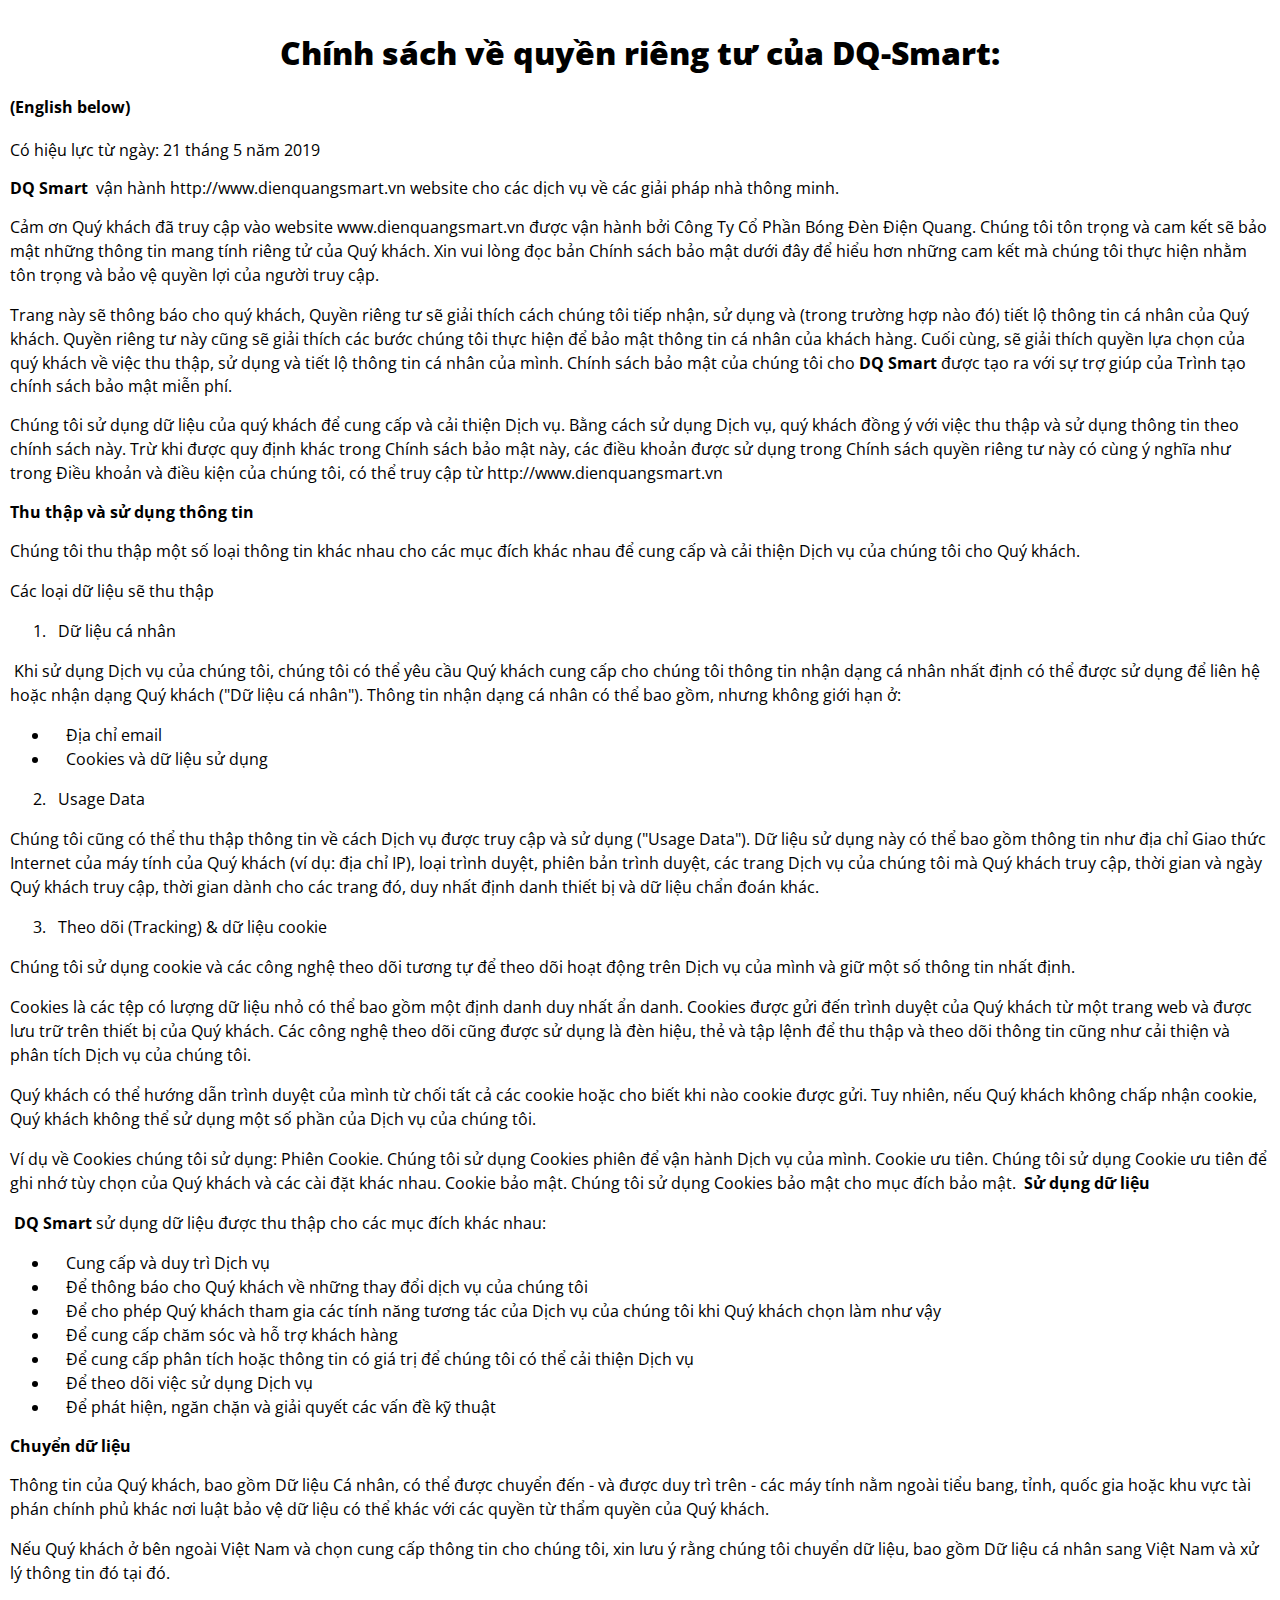
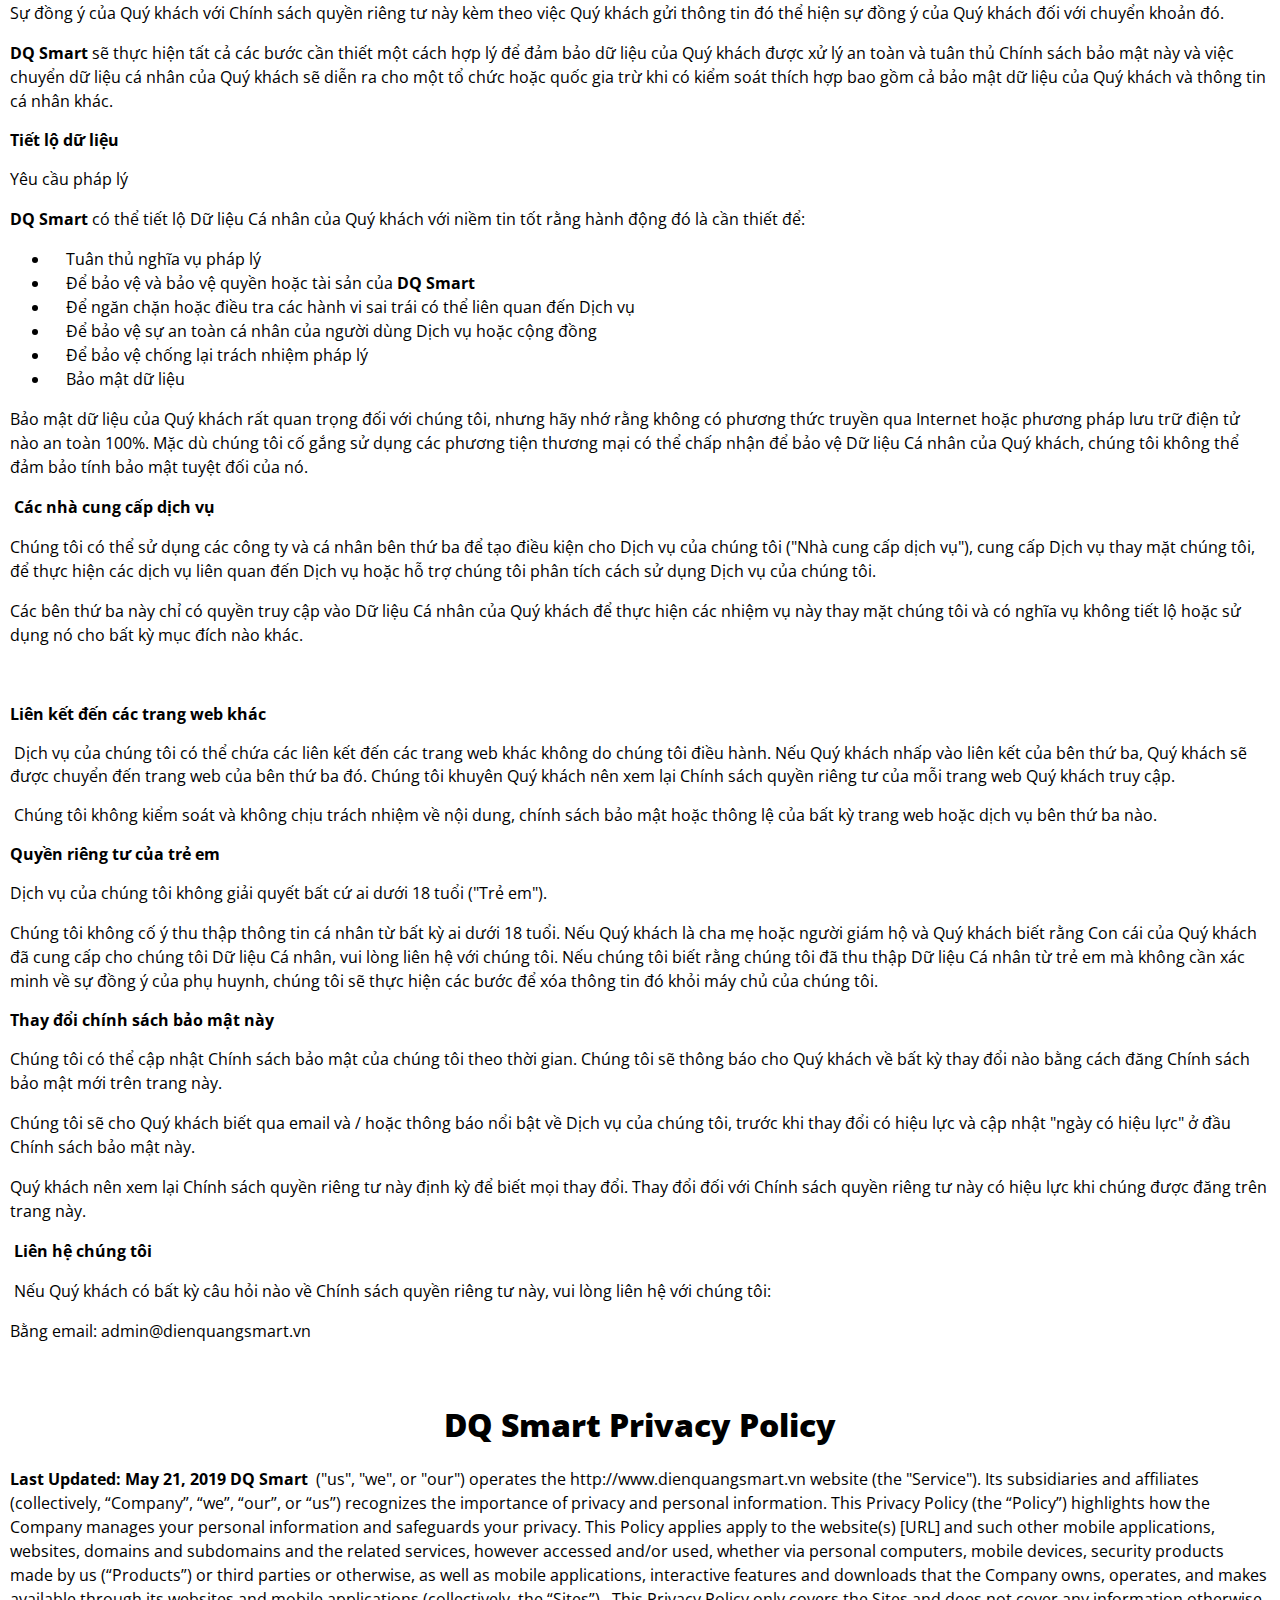
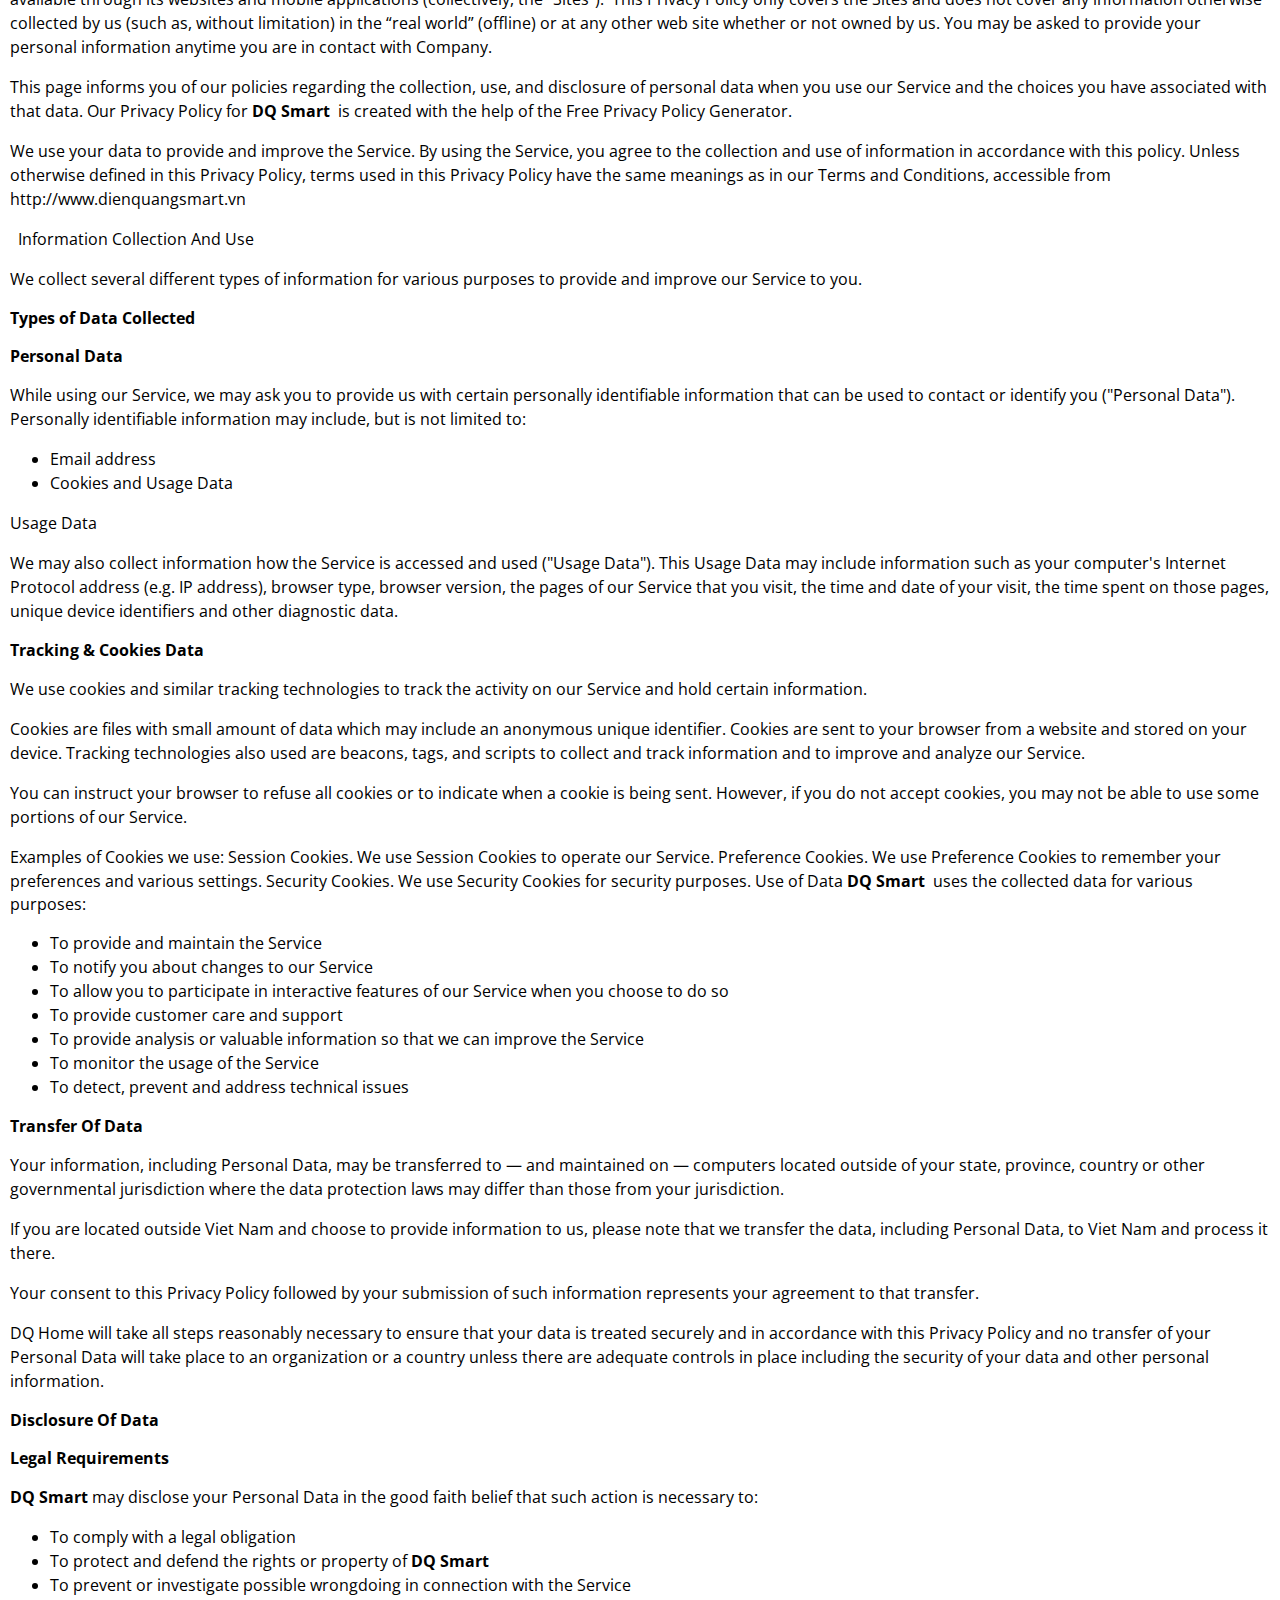
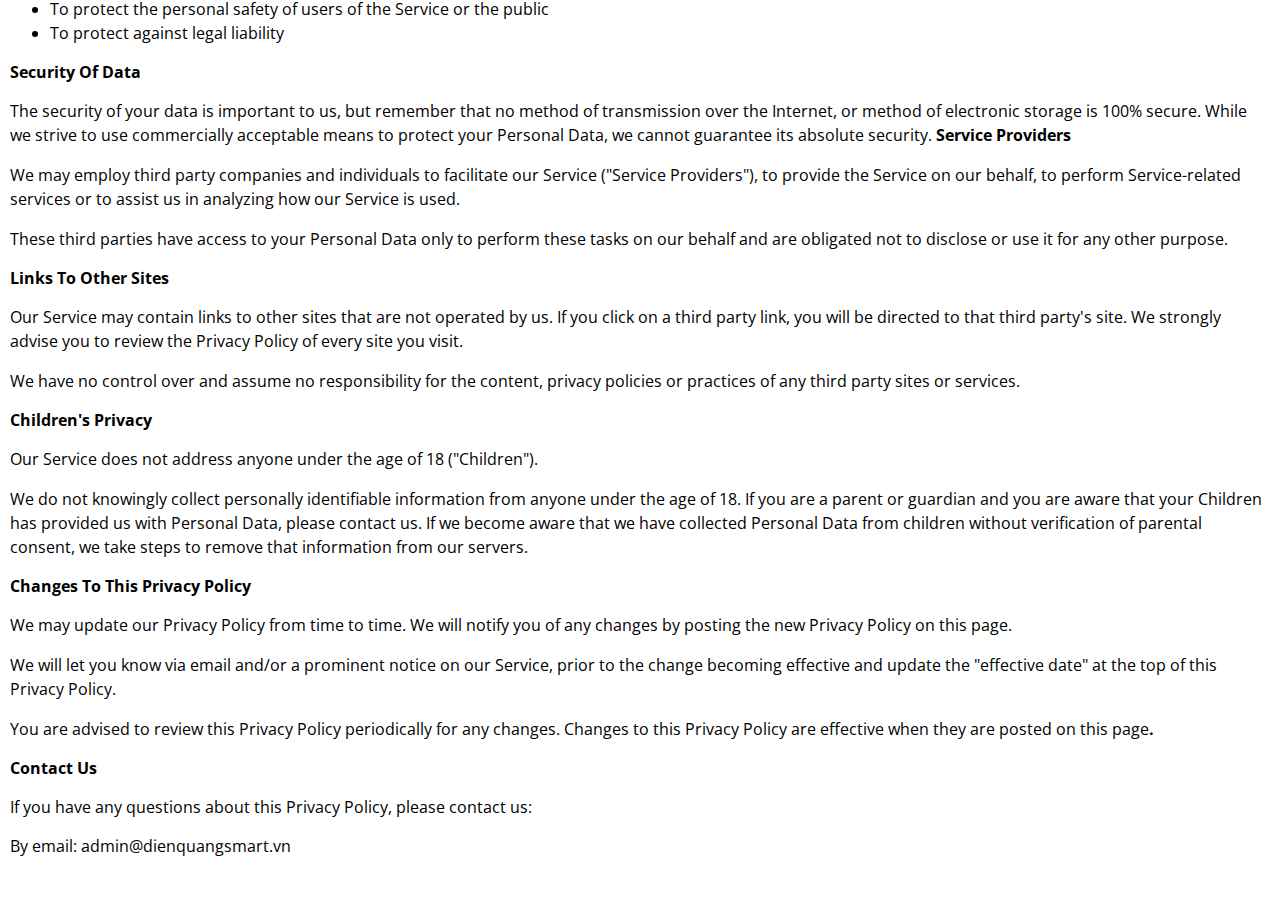
==== commit 491ac4ca: "u" ====
--- a/DienQuangSmartPolicy/index.html
+++ b/DienQuangSmartPolicy/index.html
@@ -13,7 +13,7 @@
     <!-- / Meta Tag Manager -->
     <link rel='dns-prefetch' href='//s.w.org' />
     <script
-        type="text/javascript">window._wpemojiSettings = { "baseUrl": "https:\/\/s.w.org\/images\/core\/emoji\/13.0.0\/72x72\/", "ext": ".png", "svgUrl": "https:\/\/s.w.org\/images\/core\/emoji\/13.0.0\/svg\/", "svgExt": ".svg", "source": { "concatemoji": "https:\/\/dienquangsmart.vn\/wp-includes\/js\/wp-emoji-release.min.js?ver=5.5.11" } }; !function (e, a, t) { var n, r, o, i = a.createElement("canvas"), p = i.getContext && i.getContext("2d"); function s(e, t) { var a = String.fromCharCode; p.clearRect(0, 0, i.width, i.height), p.fillText(a.apply(this, e), 0, 0); e = i.toDataURL(); return p.clearRect(0, 0, i.width, i.height), p.fillText(a.apply(this, t), 0, 0), e === i.toDataURL() } function c(e) { var t = a.createElement("script"); t.src = e, t.defer = t.type = "text/javascript", a.getElementsByTagName("head")[0].appendChild(t) } for (o = Array("flag", "emoji"), t.supports = { everything: !0, everythingExceptFlag: !0 }, r = 0; r < o.length; r++)t.supports[o[r]] = function (e) { if (!p || !p.fillText) return !1; switch (p.textBaseline = "top", p.font = "600 32px Arial", e) { case "flag": return s([127987, 65039, 8205, 9895, 65039], [127987, 65039, 8203, 9895, 65039]) ? !1 : !s([55356, 56826, 55356, 56819], [55356, 56826, 8203, 55356, 56819]) && !s([55356, 57332, 56128, 56423, 56128, 56418, 56128, 56421, 56128, 56430, 56128, 56423, 56128, 56447], [55356, 57332, 8203, 56128, 56423, 8203, 56128, 56418, 8203, 56128, 56421, 8203, 56128, 56430, 8203, 56128, 56423, 8203, 56128, 56447]); case "emoji": return !s([55357, 56424, 8205, 55356, 57212], [55357, 56424, 8203, 55356, 57212]) }return !1 }(o[r]), t.supports.everything = t.supports.everything && t.supports[o[r]], "flag" !== o[r] && (t.supports.everythingExceptFlag = t.supports.everythingExceptFlag && t.supports[o[r]]); t.supports.everythingExceptFlag = t.supports.everythingExceptFlag && !t.supports.flag, t.DOMReady = !1, t.readyCallback = function () { t.DOMReady = !0 }, t.supports.everything || (n = function () { t.readyCallback() }, a.addEventListener ? (a.addEventListener("DOMContentLoaded", n, !1), e.addEventListener("load", n, !1)) : (e.attachEvent("onload", n), a.attachEvent("onreadystatechange", function () { "complete" === a.readyState && t.readyCallback() })), (n = t.source || {}).concatemoji ? c(n.concatemoji) : n.wpemoji && n.twemoji && (c(n.twemoji), c(n.wpemoji))) }(window, document, window._wpemojiSettings);</script>
+        type="text/javascript">window._wpemojiSettings = { "baseUrl": "https:\/\/s.w.org\/images\/core\/emoji\/13.0.0\/72x72\/", "ext": ".png", "svgUrl": "https:\/\/s.w.org\/images\/core\/emoji\/13.0.0\/svg\/", "svgExt": ".svg", "source": { "concatemoji": "wp-includes\/js\/wp-emoji-release.min.js?ver=5.5.11" } }; !function (e, a, t) { var n, r, o, i = a.createElement("canvas"), p = i.getContext && i.getContext("2d"); function s(e, t) { var a = String.fromCharCode; p.clearRect(0, 0, i.width, i.height), p.fillText(a.apply(this, e), 0, 0); e = i.toDataURL(); return p.clearRect(0, 0, i.width, i.height), p.fillText(a.apply(this, t), 0, 0), e === i.toDataURL() } function c(e) { var t = a.createElement("script"); t.src = e, t.defer = t.type = "text/javascript", a.getElementsByTagName("head")[0].appendChild(t) } for (o = Array("flag", "emoji"), t.supports = { everything: !0, everythingExceptFlag: !0 }, r = 0; r < o.length; r++)t.supports[o[r]] = function (e) { if (!p || !p.fillText) return !1; switch (p.textBaseline = "top", p.font = "600 32px Arial", e) { case "flag": return s([127987, 65039, 8205, 9895, 65039], [127987, 65039, 8203, 9895, 65039]) ? !1 : !s([55356, 56826, 55356, 56819], [55356, 56826, 8203, 55356, 56819]) && !s([55356, 57332, 56128, 56423, 56128, 56418, 56128, 56421, 56128, 56430, 56128, 56423, 56128, 56447], [55356, 57332, 8203, 56128, 56423, 8203, 56128, 56418, 8203, 56128, 56421, 8203, 56128, 56430, 8203, 56128, 56423, 8203, 56128, 56447]); case "emoji": return !s([55357, 56424, 8205, 55356, 57212], [55357, 56424, 8203, 55356, 57212]) }return !1 }(o[r]), t.supports.everything = t.supports.everything && t.supports[o[r]], "flag" !== o[r] && (t.supports.everythingExceptFlag = t.supports.everythingExceptFlag && t.supports[o[r]]); t.supports.everythingExceptFlag = t.supports.everythingExceptFlag && !t.supports.flag, t.DOMReady = !1, t.readyCallback = function () { t.DOMReady = !0 }, t.supports.everything || (n = function () { t.readyCallback() }, a.addEventListener ? (a.addEventListener("DOMContentLoaded", n, !1), e.addEventListener("load", n, !1)) : (e.attachEvent("onload", n), a.attachEvent("onreadystatechange", function () { "complete" === a.readyState && t.readyCallback() })), (n = t.source || {}).concatemoji ? c(n.concatemoji) : n.wpemoji && n.twemoji && (c(n.twemoji), c(n.wpemoji))) }(window, document, window._wpemojiSettings);</script>
     <style type="text/css">
         img.wp-smiley,
         img.emoji {
@@ -36,68 +36,58 @@
             text-align: center;
         }
     </style>
-    <link rel='stylesheet' id='wp-block-library-css'
-        href='https://dienquangsmart.vn/wp-includes/css/dist/block-library/style.min.css?ver=5.5.11' type='text/css'
-        media='all' />
+    <link rel='stylesheet' id='wp-block-library-css' href='wp-includes/css/dist/block-library/style.min.css?ver=5.5.11'
+        type='text/css' media='all' />
     <link rel='stylesheet' id='contact-form-7-css'
-        href='https://dienquangsmart.vn/wp-content/plugins/contact-form-7/includes/css/styles.css?ver=5.1.1'
-        type='text/css' media='all' />
+        href='wp-content/plugins/contact-form-7/includes/css/styles.css?ver=5.1.1' type='text/css' media='all' />
     <link rel='stylesheet' id='rs-plugin-settings-css'
-        href='https://dienquangsmart.vn/wp-content/plugins/revslider/public/assets/css/settings.css?ver=5.4.8'
-        type='text/css' media='all' />
+        href='wp-content/plugins/revslider/public/assets/css/settings.css?ver=5.4.8' type='text/css' media='all' />
     <style id='rs-plugin-settings-inline-css' type='text/css'>
         #rs-demo-id {}
     </style>
-    <link rel='stylesheet' id='theme-style-css'
-        href='https://dienquangsmart.vn/wp-content/themes/dqhome/style.css?ver=1.2.0' type='text/css' media='all' />
+    <link rel='stylesheet' id='theme-style-css' href='wp-content/themes/dqhome/style.css?ver=1.2.0' type='text/css'
+        media='all' />
     <link rel='stylesheet' id='font-awesome-style-css'
-        href='https://dienquangsmart.vn/wp-content/themes/dqhome/assets/vendors/font-awesome/css/font-awesome.min.css?ver=v4.7.0'
-        type='text/css' media='all' />
+        href='wp-content/themes/dqhome/assets/vendors/font-awesome/css/font-awesome.min.css?ver=v4.7.0' type='text/css'
+        media='all' />
     <link rel='stylesheet' id='slick-style-css'
-        href='https://dienquangsmart.vn/wp-content/themes/dqhome/assets/vendors/slick/slick.css?ver=v1.8.1'
-        type='text/css' media='all' />
+        href='wp-content/themes/dqhome/assets/vendors/slick/slick.css?ver=v1.8.1' type='text/css' media='all' />
     <link rel='stylesheet' id='slick-theme-style-css'
-        href='https://dienquangsmart.vn/wp-content/themes/dqhome/assets/vendors/slick/slick-theme.css?ver=v1.8.1'
-        type='text/css' media='all' />
+        href='wp-content/themes/dqhome/assets/vendors/slick/slick-theme.css?ver=v1.8.1' type='text/css' media='all' />
     <link rel='stylesheet' id='animate-style-css'
-        href='https://dienquangsmart.vn/wp-content/themes/dqhome/assets/vendors/animate.min.css?ver=v3.7.0'
-        type='text/css' media='all' />
+        href='wp-content/themes/dqhome/assets/vendors/animate.min.css?ver=v3.7.0' type='text/css' media='all' />
     <link rel='stylesheet' id='scalize-style-css'
-        href='https://dienquangsmart.vn/wp-content/themes/dqhome/assets/vendors/scalize/css/scalize.css?ver=v1.0.0'
-        type='text/css' media='all' />
+        href='wp-content/themes/dqhome/assets/vendors/scalize/css/scalize.css?ver=v1.0.0' type='text/css' media='all' />
     <link rel='stylesheet' id='smart-wizard-style-css'
-        href='https://dienquangsmart.vn/wp-content/themes/dqhome/assets/vendors/smart-wizard/css/smart_wizard.min.css?ver=v4.0.0'
-        type='text/css' media='all' />
+        href='wp-content/themes/dqhome/assets/vendors/smart-wizard/css/smart_wizard.min.css?ver=v4.0.0' type='text/css'
+        media='all' />
     <link rel='stylesheet' id='theme-core-style-css'
-        href='https://dienquangsmart.vn/wp-content/themes/dqhome/assets/styles/core.min.css?ver=1.2.0' type='text/css'
+        href='wp-content/themes/dqhome/assets/styles/core.min.css?ver=1.2.0' type='text/css' media='all' />
+    <link rel='stylesheet' id='masterslider-style-css'
+        href='wp-content/themes/dqhome/assets/vendors/masterslider/masterslider.main.css?ver=v2.50.0' type='text/css'
         media='all' />
-    <link rel='stylesheet' id='masterslider-style-css'
-        href='https://dienquangsmart.vn/wp-content/themes/dqhome/assets/vendors/masterslider/masterslider.main.css?ver=v2.50.0'
-        type='text/css' media='all' />
-    <link rel='stylesheet' id='theme-custom-style-css'
+    <!-- <link rel='stylesheet' id='theme-custom-style-css'
         href='https://dienquangsmart.vn/wp-content/themes/dqhome/assets/styles/custom.css?ver=1.2.0' type='text/css'
-        media='all' />
-    <script type='text/javascript'
-        src='https://dienquangsmart.vn/wp-content/themes/dqhome/assets/vendors/jquery.min.js?ver=v3.3.1'
+        media='all' /> -->
+    <script type='text/javascript' src='wp-content/themes/dqhome/assets/vendors/jquery.min.js?ver=v3.3.1'
         id='jquery-js'></script>
     <script type='text/javascript'
-        src='https://dienquangsmart.vn/wp-content/plugins/revslider/public/assets/js/jquery.themepunch.tools.min.js?ver=5.4.8'
+        src='wp-content/plugins/revslider/public/assets/js/jquery.themepunch.tools.min.js?ver=5.4.8'
         id='tp-tools-js'></script>
     <script type='text/javascript'
-        src='https://dienquangsmart.vn/wp-content/plugins/revslider/public/assets/js/jquery.themepunch.revolution.min.js?ver=5.4.8'
+        src='wp-content/plugins/revslider/public/assets/js/jquery.themepunch.revolution.min.js?ver=5.4.8'
         id='revmin-js'></script>
-    <link rel="https://api.w.org/" href="https://dienquangsmart.vn/wp-json/" />
-    <link rel="alternate" type="application/json" href="https://dienquangsmart.vn/wp-json/wp/v2/pages/626" />
-    <link rel="EditURI" type="application/rsd+xml" title="RSD" href="https://dienquangsmart.vn/xmlrpc.php?rsd" />
-    <link rel="wlwmanifest" type="application/wlwmanifest+xml"
-        href="https://dienquangsmart.vn/wp-includes/wlwmanifest.xml" />
+    <!-- <link rel="https://api.w.org/" href="https://dienquangsmart.vn/wp-json/" /> -->
+    <!-- <link rel="alternate" type="application/json" href="https://dienquangsmart.vn/wp-json/wp/v2/pages/626" /> -->
+    <!-- <link rel="EditURI" type="application/rsd+xml" title="RSD" href="https://dienquangsmart.vn/xmlrpc.php?rsd" /> -->
+    <link rel="wlwmanifest" type="application/wlwmanifest+xml" href="wp-includes/wlwmanifest.xml" />
     <meta name="generator" content="WordPress 5.5.11" />
-    <link rel="canonical" href="https://dienquangsmart.vn/quyen-rieng-tu/" />
-    <link rel='shortlink' href='https://dienquangsmart.vn/?p=626' />
-    <link rel="alternate" type="application/json+oembed"
+    <!-- <link rel="canonical" href="https://dienquangsmart.vn/quyen-rieng-tu/" />
+    <link rel='shortlink' href='https://dienquangsmart.vn/?p=626' /> -->
+    <!-- <link rel="alternate" type="application/json+oembed"
         href="https://dienquangsmart.vn/wp-json/oembed/1.0/embed?url=https%3A%2F%2Fdienquangsmart.vn%2Fquyen-rieng-tu%2F" />
     <link rel="alternate" type="text/xml+oembed"
-        href="https://dienquangsmart.vn/wp-json/oembed/1.0/embed?url=https%3A%2F%2Fdienquangsmart.vn%2Fquyen-rieng-tu%2F&#038;format=xml" />
+        href="https://dienquangsmart.vn/wp-json/oembed/1.0/embed?url=https%3A%2F%2Fdienquangsmart.vn%2Fquyen-rieng-tu%2F&#038;format=xml" /> -->
     <!-- Analytics by WP-Statistics v13.1.7 - https://wp-statistics.com/ -->
     <meta name="generator" content="Powered by WPBakery Page Builder - drag and drop page builder for WordPress." />
     <meta name="generator"
--- a/DienQuangSmartPolicy/wp-includes/css/dist/block-library/style.min.css
+++ b/DienQuangSmartPolicy/wp-includes/css/dist/block-library/style.min.css
@@ -0,0 +1,11 @@
+:root{--wp-admin-theme-color:#007cba;--wp-admin-theme-color-darker-10:#006ba1;--wp-admin-theme-color-darker-20:#005a87}#start-resizable-editor-section{display:none}.wp-block-audio figcaption{margin-top:.5em;margin-bottom:1em}.wp-block-audio audio{width:100%;min-width:300px}.wp-block-button__link{color:#fff;background-color:#32373c;border:none;border-radius:28px;box-shadow:none;cursor:pointer;display:inline-block;font-size:18px;padding:12px 24px;text-align:center;text-decoration:none;overflow-wrap:break-word}.wp-block-button__link:active,.wp-block-button__link:focus,.wp-block-button__link:hover,.wp-block-button__link:visited{color:#fff}.wp-block-button__link.aligncenter{text-align:center}.wp-block-button__link.alignright{text-align:right}.wp-block-button.is-style-squared,.wp-block-button__link.wp-block-button.is-style-squared{border-radius:0}.wp-block-button.no-border-radius,.wp-block-button__link.no-border-radius{border-radius:0!important}.is-style-outline .wp-block-button__link,.wp-block-button__link.is-style-outline{color:#32373c;background-color:transparent;border:2px solid}.wp-block-buttons .wp-block-button{display:inline-block;margin-right:8px;margin-bottom:8px}.wp-block-buttons .wp-block-button:last-child{margin-right:0}.wp-block-buttons.alignright .wp-block-button{margin-right:0;margin-left:8px}.wp-block-buttons.alignright .wp-block-button:first-child{margin-left:0}.wp-block-buttons.alignleft .wp-block-button{margin-left:0;margin-right:8px}.wp-block-buttons.alignleft .wp-block-button:last-child{margin-right:0}.wp-block-button.aligncenter,.wp-block-buttons.aligncenter,.wp-block-calendar{text-align:center}.wp-block-calendar tbody td,.wp-block-calendar th{padding:4px;border:1px solid #ddd}.wp-block-calendar tfoot td{border:none}.wp-block-calendar table{width:100%;border-collapse:collapse;font-family:-apple-system,BlinkMacSystemFont,Segoe UI,Roboto,Oxygen-Sans,Ubuntu,Cantarell,Helvetica Neue,sans-serif}.wp-block-calendar table th{font-weight:400;background:#ddd}.wp-block-calendar a{text-decoration:underline}.wp-block-calendar tfoot a{color:#007cba;color:var(--wp-admin-theme-color)}.wp-block-calendar table caption,.wp-block-calendar table tbody{color:#40464d}.wp-block-categories.alignleft{margin-right:2em}.wp-block-categories.alignright{margin-left:2em}.wp-block-columns{display:flex;margin-bottom:28px;flex-wrap:wrap}@media (min-width:782px){.wp-block-columns{flex-wrap:nowrap}}.wp-block-columns.has-background{padding:20px 38px}.wp-block-column{flex-grow:1;min-width:0;word-break:break-word;overflow-wrap:break-word}@media (max-width:599px){.wp-block-column{flex-basis:100%!important}}@media (min-width:600px) and (max-width:781px){.wp-block-column{flex-basis:calc(50% - 16px)!important;flex-grow:0}.wp-block-column:nth-child(2n){margin-left:32px}}@media (min-width:782px){.wp-block-column{flex-basis:0;flex-grow:1}.wp-block-column[style*=flex-basis]{flex-grow:0}.wp-block-column:not(:first-child){margin-left:32px}}.wp-block-columns.are-vertically-aligned-top{align-items:flex-start}.wp-block-columns.are-vertically-aligned-center{align-items:center}.wp-block-columns.are-vertically-aligned-bottom{align-items:flex-end}.wp-block-column.is-vertically-aligned-top{align-self:flex-start}.wp-block-column.is-vertically-aligned-center{-ms-grid-row-align:center;align-self:center}.wp-block-column.is-vertically-aligned-bottom{align-self:flex-end}.wp-block-column.is-vertically-aligned-bottom,.wp-block-column.is-vertically-aligned-center,.wp-block-column.is-vertically-aligned-top{width:100%}.wp-block-cover,.wp-block-cover-image{position:relative;background-size:cover;background-position:50%;min-height:430px;height:100%;width:100%;display:flex;justify-content:center;align-items:center;padding:16px}.wp-block-cover-image.has-parallax,.wp-block-cover.has-parallax{background-attachment:fixed}@supports (-webkit-overflow-scrolling:touch){.wp-block-cover-image.has-parallax,.wp-block-cover.has-parallax{background-attachment:scroll}}@media (prefers-reduced-motion:reduce){.wp-block-cover-image.has-parallax,.wp-block-cover.has-parallax{background-attachment:scroll}}.wp-block-cover-image.has-background-dim,.wp-block-cover.has-background-dim{background-color:#000}.wp-block-cover-image.has-background-dim:before,.wp-block-cover.has-background-dim:before{content:"";background-color:inherit}.wp-block-cover-image.has-background-dim:not(.has-background-gradient):before,.wp-block-cover-image .wp-block-cover__gradient-background,.wp-block-cover.has-background-dim:not(.has-background-gradient):before,.wp-block-cover .wp-block-cover__gradient-background{position:absolute;top:0;left:0;bottom:0;right:0;z-index:1}.wp-block-cover-image.has-background-dim:not(.has-background-gradient):before,.wp-block-cover-image .wp-block-cover__gradient-background,.wp-block-cover.has-background-dim:not(.has-background-gradient):before,.wp-block-cover .wp-block-cover__gradient-background{opacity:.5}.wp-block-cover-image.has-background-dim.has-background-dim-10:not(.has-background-gradient):before,.wp-block-cover.has-background-dim.has-background-dim-10:not(.has-background-gradient):before{opacity:.1}.wp-block-cover-image.has-background-dim.has-background-dim-10 .wp-block-cover__gradient-background,.wp-block-cover.has-background-dim.has-background-dim-10 .wp-block-cover__gradient-background{opacity:.1}.wp-block-cover-image.has-background-dim.has-background-dim-20:not(.has-background-gradient):before,.wp-block-cover.has-background-dim.has-background-dim-20:not(.has-background-gradient):before{opacity:.2}.wp-block-cover-image.has-background-dim.has-background-dim-20 .wp-block-cover__gradient-background,.wp-block-cover.has-background-dim.has-background-dim-20 .wp-block-cover__gradient-background{opacity:.2}.wp-block-cover-image.has-background-dim.has-background-dim-30:not(.has-background-gradient):before,.wp-block-cover.has-background-dim.has-background-dim-30:not(.has-background-gradient):before{opacity:.3}.wp-block-cover-image.has-background-dim.has-background-dim-30 .wp-block-cover__gradient-background,.wp-block-cover.has-background-dim.has-background-dim-30 .wp-block-cover__gradient-background{opacity:.3}.wp-block-cover-image.has-background-dim.has-background-dim-40:not(.has-background-gradient):before,.wp-block-cover.has-background-dim.has-background-dim-40:not(.has-background-gradient):before{opacity:.4}.wp-block-cover-image.has-background-dim.has-background-dim-40 .wp-block-cover__gradient-background,.wp-block-cover.has-background-dim.has-background-dim-40 .wp-block-cover__gradient-background{opacity:.4}.wp-block-cover-image.has-background-dim.has-background-dim-50:not(.has-background-gradient):before,.wp-block-cover.has-background-dim.has-background-dim-50:not(.has-background-gradient):before{opacity:.5}.wp-block-cover-image.has-background-dim.has-background-dim-50 .wp-block-cover__gradient-background,.wp-block-cover.has-background-dim.has-background-dim-50 .wp-block-cover__gradient-background{opacity:.5}.wp-block-cover-image.has-background-dim.has-background-dim-60:not(.has-background-gradient):before,.wp-block-cover.has-background-dim.has-background-dim-60:not(.has-background-gradient):before{opacity:.6}.wp-block-cover-image.has-background-dim.has-background-dim-60 .wp-block-cover__gradient-background,.wp-block-cover.has-background-dim.has-background-dim-60 .wp-block-cover__gradient-background{opacity:.6}.wp-block-cover-image.has-background-dim.has-background-dim-70:not(.has-background-gradient):before,.wp-block-cover.has-background-dim.has-background-dim-70:not(.has-background-gradient):before{opacity:.7}.wp-block-cover-image.has-background-dim.has-background-dim-70 .wp-block-cover__gradient-background,.wp-block-cover.has-background-dim.has-background-dim-70 .wp-block-cover__gradient-background{opacity:.7}.wp-block-cover-image.has-background-dim.has-background-dim-80:not(.has-background-gradient):before,.wp-block-cover.has-background-dim.has-background-dim-80:not(.has-background-gradient):before{opacity:.8}.wp-block-cover-image.has-background-dim.has-background-dim-80 .wp-block-cover__gradient-background,.wp-block-cover.has-background-dim.has-background-dim-80 .wp-block-cover__gradient-background{opacity:.8}.wp-block-cover-image.has-background-dim.has-background-dim-90:not(.has-background-gradient):before,.wp-block-cover.has-background-dim.has-background-dim-90:not(.has-background-gradient):before{opacity:.9}.wp-block-cover-image.has-background-dim.has-background-dim-90 .wp-block-cover__gradient-background,.wp-block-cover.has-background-dim.has-background-dim-90 .wp-block-cover__gradient-background{opacity:.9}.wp-block-cover-image.has-background-dim.has-background-dim-100:not(.has-background-gradient):before,.wp-block-cover.has-background-dim.has-background-dim-100:not(.has-background-gradient):before{opacity:1}.wp-block-cover-image.has-background-dim.has-background-dim-100 .wp-block-cover__gradient-background,.wp-block-cover.has-background-dim.has-background-dim-100 .wp-block-cover__gradient-background{opacity:1}.wp-block-cover-image.alignleft,.wp-block-cover-image.alignright,.wp-block-cover.alignleft,.wp-block-cover.alignright{max-width:290px;width:100%}.wp-block-cover-image:after,.wp-block-cover:after{display:block;content:"";font-size:0;min-height:inherit}@supports ((position:-webkit-sticky) or (position:sticky)){.wp-block-cover-image:after,.wp-block-cover:after{content:none}}.wp-block-cover-image.aligncenter,.wp-block-cover-image.alignleft,.wp-block-cover-image.alignright,.wp-block-cover.aligncenter,.wp-block-cover.alignleft,.wp-block-cover.alignright{display:flex}.wp-block-cover-image .wp-block-cover__inner-container,.wp-block-cover .wp-block-cover__inner-container{width:calc(100% - 70px);z-index:1;color:#fff}.wp-block-cover-image .wp-block-subhead:not(.has-text-color),.wp-block-cover-image h1:not(.has-text-color),.wp-block-cover-image h2:not(.has-text-color),.wp-block-cover-image h3:not(.has-text-color),.wp-block-cover-image h4:not(.has-text-color),.wp-block-cover-image h5:not(.has-text-color),.wp-block-cover-image h6:not(.has-text-color),.wp-block-cover-image p:not(.has-text-color),.wp-block-cover .wp-block-subhead:not(.has-text-color),.wp-block-cover h1:not(.has-text-color),.wp-block-cover h2:not(.has-text-color),.wp-block-cover h3:not(.has-text-color),.wp-block-cover h4:not(.has-text-color),.wp-block-cover h5:not(.has-text-color),.wp-block-cover h6:not(.has-text-color),.wp-block-cover p:not(.has-text-color){color:inherit}.wp-block-cover-image.is-position-top-left,.wp-block-cover.is-position-top-left{align-items:flex-start;justify-content:flex-start}.wp-block-cover-image.is-position-top-center,.wp-block-cover.is-position-top-center{align-items:flex-start;justify-content:center}.wp-block-cover-image.is-position-top-right,.wp-block-cover.is-position-top-right{align-items:flex-start;justify-content:flex-end}.wp-block-cover-image.is-position-center-left,.wp-block-cover.is-position-center-left{align-items:center;justify-content:flex-start}.wp-block-cover-image.is-position-center-center,.wp-block-cover.is-position-center-center{align-items:center;justify-content:center}.wp-block-cover-image.is-position-center-right,.wp-block-cover.is-position-center-right{align-items:center;justify-content:flex-end}.wp-block-cover-image.is-position-bottom-left,.wp-block-cover.is-position-bottom-left{align-items:flex-end;justify-content:flex-start}.wp-block-cover-image.is-position-bottom-center,.wp-block-cover.is-position-bottom-center{align-items:flex-end;justify-content:center}.wp-block-cover-image.is-position-bottom-right,.wp-block-cover.is-position-bottom-right{align-items:flex-end;justify-content:flex-end}.wp-block-cover-image.has-custom-content-position.has-custom-content-position .wp-block-cover__inner-container,.wp-block-cover.has-custom-content-position.has-custom-content-position .wp-block-cover__inner-container{margin:0;width:auto}.wp-block-cover__video-background{position:absolute;top:50%;left:50%;transform:translateX(-50%) translateY(-50%);width:100%;height:100%;z-index:0;object-fit:cover}.wp-block-cover-image-text,.wp-block-cover-text,section.wp-block-cover-image h2{color:#fff}.wp-block-cover-image-text a,.wp-block-cover-image-text a:active,.wp-block-cover-image-text a:focus,.wp-block-cover-image-text a:hover,.wp-block-cover-text a,.wp-block-cover-text a:active,.wp-block-cover-text a:focus,.wp-block-cover-text a:hover,section.wp-block-cover-image h2 a,section.wp-block-cover-image h2 a:active,section.wp-block-cover-image h2 a:focus,section.wp-block-cover-image h2 a:hover{color:#fff}.wp-block-cover-image .wp-block-cover.has-left-content{justify-content:flex-start}.wp-block-cover-image .wp-block-cover.has-right-content{justify-content:flex-end}.wp-block-cover-image.has-left-content .wp-block-cover-image-text,.wp-block-cover.has-left-content .wp-block-cover-text,section.wp-block-cover-image.has-left-content>h2{margin-left:0;text-align:left}.wp-block-cover-image.has-right-content .wp-block-cover-image-text,.wp-block-cover.has-right-content .wp-block-cover-text,section.wp-block-cover-image.has-right-content>h2{margin-right:0;text-align:right}.wp-block-cover-image .wp-block-cover-image-text,.wp-block-cover .wp-block-cover-text,section.wp-block-cover-image>h2{font-size:2em;line-height:1.25;z-index:1;margin-bottom:0;max-width:580px;padding:14px;text-align:center}.wp-block-embed.alignleft,.wp-block-embed.alignright,.wp-block[data-align=left]>[data-type^=core-embed],.wp-block[data-align=right]>[data-type^=core-embed]{max-width:360px;width:100%}.wp-block-embed.alignleft .wp-block-embed__wrapper,.wp-block-embed.alignright .wp-block-embed__wrapper,.wp-block[data-align=left]>[data-type^=core-embed] .wp-block-embed__wrapper,.wp-block[data-align=right]>[data-type^=core-embed] .wp-block-embed__wrapper{min-width:280px}.wp-block-embed{margin-bottom:1em}.wp-block-embed figcaption{margin-top:.5em;margin-bottom:1em}.wp-block-embed iframe{max-width:100%}.wp-block-embed__wrapper{position:relative}.wp-embed-responsive .wp-has-aspect-ratio .wp-block-embed__wrapper:before{content:"";display:block;padding-top:50%}.wp-embed-responsive .wp-has-aspect-ratio iframe{position:absolute;top:0;right:0;bottom:0;left:0;height:100%;width:100%}.wp-embed-responsive .wp-embed-aspect-21-9 .wp-block-embed__wrapper:before{padding-top:42.85%}.wp-embed-responsive .wp-embed-aspect-18-9 .wp-block-embed__wrapper:before{padding-top:50%}.wp-embed-responsive .wp-embed-aspect-16-9 .wp-block-embed__wrapper:before{padding-top:56.25%}.wp-embed-responsive .wp-embed-aspect-4-3 .wp-block-embed__wrapper:before{padding-top:75%}.wp-embed-responsive .wp-embed-aspect-1-1 .wp-block-embed__wrapper:before{padding-top:100%}.wp-embed-responsive .wp-embed-aspect-9-6 .wp-block-embed__wrapper:before{padding-top:66.66%}.wp-embed-responsive .wp-embed-aspect-1-2 .wp-block-embed__wrapper:before{padding-top:200%}.wp-block-file{margin-bottom:1.5em}.wp-block-file.aligncenter{text-align:center}.wp-block-file.alignright{text-align:right}.wp-block-file .wp-block-file__button{background:#32373c;border-radius:2em;color:#fff;font-size:13px;padding:.5em 1em}.wp-block-file a.wp-block-file__button{text-decoration:none}.wp-block-file a.wp-block-file__button:active,.wp-block-file a.wp-block-file__button:focus,.wp-block-file a.wp-block-file__button:hover,.wp-block-file a.wp-block-file__button:visited{box-shadow:none;color:#fff;opacity:.85;text-decoration:none}.wp-block-file *+.wp-block-file__button{margin-left:.75em}.blocks-gallery-grid,.wp-block-gallery{display:flex;flex-wrap:wrap;list-style-type:none;padding:0;margin:0}.blocks-gallery-grid .blocks-gallery-image,.blocks-gallery-grid .blocks-gallery-item,.wp-block-gallery .blocks-gallery-image,.wp-block-gallery .blocks-gallery-item{margin:0 16px 16px 0;display:flex;flex-grow:1;flex-direction:column;justify-content:center;position:relative}.blocks-gallery-grid .blocks-gallery-image figure,.blocks-gallery-grid .blocks-gallery-item figure,.wp-block-gallery .blocks-gallery-image figure,.wp-block-gallery .blocks-gallery-item figure{margin:0;height:100%}@supports ((position:-webkit-sticky) or (position:sticky)){.blocks-gallery-grid .blocks-gallery-image figure,.blocks-gallery-grid .blocks-gallery-item figure,.wp-block-gallery .blocks-gallery-image figure,.wp-block-gallery .blocks-gallery-item figure{display:flex;align-items:flex-end;justify-content:flex-start}}.blocks-gallery-grid .blocks-gallery-image img,.blocks-gallery-grid .blocks-gallery-item img,.wp-block-gallery .blocks-gallery-image img,.wp-block-gallery .blocks-gallery-item img{display:block;max-width:100%;height:auto;width:100%}@supports ((position:-webkit-sticky) or (position:sticky)){.blocks-gallery-grid .blocks-gallery-image img,.blocks-gallery-grid .blocks-gallery-item img,.wp-block-gallery .blocks-gallery-image img,.wp-block-gallery .blocks-gallery-item img{width:auto}}.blocks-gallery-grid .blocks-gallery-image figcaption,.blocks-gallery-grid .blocks-gallery-item figcaption,.wp-block-gallery .blocks-gallery-image figcaption,.wp-block-gallery .blocks-gallery-item figcaption{position:absolute;bottom:0;width:100%;max-height:100%;overflow:auto;padding:40px 10px 9px;color:#fff;text-align:center;font-size:13px;background:linear-gradient(0deg,rgba(0,0,0,.7),rgba(0,0,0,.3) 70%,transparent)}.blocks-gallery-grid .blocks-gallery-image figcaption img,.blocks-gallery-grid .blocks-gallery-item figcaption img,.wp-block-gallery .blocks-gallery-image figcaption img,.wp-block-gallery .blocks-gallery-item figcaption img{display:inline}.blocks-gallery-grid.is-cropped .blocks-gallery-image a,.blocks-gallery-grid.is-cropped .blocks-gallery-image img,.blocks-gallery-grid.is-cropped .blocks-gallery-item a,.blocks-gallery-grid.is-cropped .blocks-gallery-item img,.wp-block-gallery.is-cropped .blocks-gallery-image a,.wp-block-gallery.is-cropped .blocks-gallery-image img,.wp-block-gallery.is-cropped .blocks-gallery-item a,.wp-block-gallery.is-cropped .blocks-gallery-item img{width:100%}@supports ((position:-webkit-sticky) or (position:sticky)){.blocks-gallery-grid.is-cropped .blocks-gallery-image a,.blocks-gallery-grid.is-cropped .blocks-gallery-image img,.blocks-gallery-grid.is-cropped .blocks-gallery-item a,.blocks-gallery-grid.is-cropped .blocks-gallery-item img,.wp-block-gallery.is-cropped .blocks-gallery-image a,.wp-block-gallery.is-cropped .blocks-gallery-image img,.wp-block-gallery.is-cropped .blocks-gallery-item a,.wp-block-gallery.is-cropped .blocks-gallery-item img{height:100%;flex:1;object-fit:cover}}.blocks-gallery-grid .blocks-gallery-image,.blocks-gallery-grid .blocks-gallery-item,.wp-block-gallery .blocks-gallery-image,.wp-block-gallery .blocks-gallery-item{width:calc(50% - 16px)}.blocks-gallery-grid .blocks-gallery-image:nth-of-type(2n),.blocks-gallery-grid .blocks-gallery-item:nth-of-type(2n),.wp-block-gallery .blocks-gallery-image:nth-of-type(2n),.wp-block-gallery .blocks-gallery-item:nth-of-type(2n){margin-right:0}.blocks-gallery-grid.columns-1 .blocks-gallery-image,.blocks-gallery-grid.columns-1 .blocks-gallery-item,.wp-block-gallery.columns-1 .blocks-gallery-image,.wp-block-gallery.columns-1 .blocks-gallery-item{width:100%;margin-right:0}@media (min-width:600px){.blocks-gallery-grid.columns-3 .blocks-gallery-image,.blocks-gallery-grid.columns-3 .blocks-gallery-item,.wp-block-gallery.columns-3 .blocks-gallery-image,.wp-block-gallery.columns-3 .blocks-gallery-item{width:calc(33.33333% - 10.66667px);margin-right:16px}.blocks-gallery-grid.columns-4 .blocks-gallery-image,.blocks-gallery-grid.columns-4 .blocks-gallery-item,.wp-block-gallery.columns-4 .blocks-gallery-image,.wp-block-gallery.columns-4 .blocks-gallery-item{width:calc(25% - 12px);margin-right:16px}.blocks-gallery-grid.columns-5 .blocks-gallery-image,.blocks-gallery-grid.columns-5 .blocks-gallery-item,.wp-block-gallery.columns-5 .blocks-gallery-image,.wp-block-gallery.columns-5 .blocks-gallery-item{width:calc(20% - 12.8px);margin-right:16px}.blocks-gallery-grid.columns-6 .blocks-gallery-image,.blocks-gallery-grid.columns-6 .blocks-gallery-item,.wp-block-gallery.columns-6 .blocks-gallery-image,.wp-block-gallery.columns-6 .blocks-gallery-item{width:calc(16.66667% - 13.33333px);margin-right:16px}.blocks-gallery-grid.columns-7 .blocks-gallery-image,.blocks-gallery-grid.columns-7 .blocks-gallery-item,.wp-block-gallery.columns-7 .blocks-gallery-image,.wp-block-gallery.columns-7 .blocks-gallery-item{width:calc(14.28571% - 13.71429px);margin-right:16px}.blocks-gallery-grid.columns-8 .blocks-gallery-image,.blocks-gallery-grid.columns-8 .blocks-gallery-item,.wp-block-gallery.columns-8 .blocks-gallery-image,.wp-block-gallery.columns-8 .blocks-gallery-item{width:calc(12.5% - 14px);margin-right:16px}.blocks-gallery-grid.columns-1 .blocks-gallery-image:nth-of-type(1n),.blocks-gallery-grid.columns-1 .blocks-gallery-item:nth-of-type(1n),.wp-block-gallery.columns-1 .blocks-gallery-image:nth-of-type(1n),.wp-block-gallery.columns-1 .blocks-gallery-item:nth-of-type(1n){margin-right:0}.blocks-gallery-grid.columns-2 .blocks-gallery-image:nth-of-type(2n),.blocks-gallery-grid.columns-2 .blocks-gallery-item:nth-of-type(2n),.wp-block-gallery.columns-2 .blocks-gallery-image:nth-of-type(2n),.wp-block-gallery.columns-2 .blocks-gallery-item:nth-of-type(2n){margin-right:0}.blocks-gallery-grid.columns-3 .blocks-gallery-image:nth-of-type(3n),.blocks-gallery-grid.columns-3 .blocks-gallery-item:nth-of-type(3n),.wp-block-gallery.columns-3 .blocks-gallery-image:nth-of-type(3n),.wp-block-gallery.columns-3 .blocks-gallery-item:nth-of-type(3n){margin-right:0}.blocks-gallery-grid.columns-4 .blocks-gallery-image:nth-of-type(4n),.blocks-gallery-grid.columns-4 .blocks-gallery-item:nth-of-type(4n),.wp-block-gallery.columns-4 .blocks-gallery-image:nth-of-type(4n),.wp-block-gallery.columns-4 .blocks-gallery-item:nth-of-type(4n){margin-right:0}.blocks-gallery-grid.columns-5 .blocks-gallery-image:nth-of-type(5n),.blocks-gallery-grid.columns-5 .blocks-gallery-item:nth-of-type(5n),.wp-block-gallery.columns-5 .blocks-gallery-image:nth-of-type(5n),.wp-block-gallery.columns-5 .blocks-gallery-item:nth-of-type(5n){margin-right:0}.blocks-gallery-grid.columns-6 .blocks-gallery-image:nth-of-type(6n),.blocks-gallery-grid.columns-6 .blocks-gallery-item:nth-of-type(6n),.wp-block-gallery.columns-6 .blocks-gallery-image:nth-of-type(6n),.wp-block-gallery.columns-6 .blocks-gallery-item:nth-of-type(6n){margin-right:0}.blocks-gallery-grid.columns-7 .blocks-gallery-image:nth-of-type(7n),.blocks-gallery-grid.columns-7 .blocks-gallery-item:nth-of-type(7n),.wp-block-gallery.columns-7 .blocks-gallery-image:nth-of-type(7n),.wp-block-gallery.columns-7 .blocks-gallery-item:nth-of-type(7n){margin-right:0}.blocks-gallery-grid.columns-8 .blocks-gallery-image:nth-of-type(8n),.blocks-gallery-grid.columns-8 .blocks-gallery-item:nth-of-type(8n),.wp-block-gallery.columns-8 .blocks-gallery-image:nth-of-type(8n),.wp-block-gallery.columns-8 .blocks-gallery-item:nth-of-type(8n){margin-right:0}}.blocks-gallery-grid .blocks-gallery-image:last-child,.blocks-gallery-grid .blocks-gallery-item:last-child,.wp-block-gallery .blocks-gallery-image:last-child,.wp-block-gallery .blocks-gallery-item:last-child{margin-right:0}.blocks-gallery-grid.alignleft,.blocks-gallery-grid.alignright,.wp-block-gallery.alignleft,.wp-block-gallery.alignright{max-width:290px;width:100%}.blocks-gallery-grid.aligncenter .blocks-gallery-item figure,.wp-block-gallery.aligncenter .blocks-gallery-item figure{justify-content:center}h1.has-background,h2.has-background,h3.has-background,h4.has-background,h5.has-background,h6.has-background{padding:20px 38px}.wp-block-image{margin-bottom:1em}.wp-block-image img{max-width:100%}.wp-block-image.aligncenter{text-align:center}.wp-block-image.alignfull img,.wp-block-image.alignwide img{width:100%}.wp-block-image .aligncenter,.wp-block-image .alignleft,.wp-block-image .alignright,.wp-block-image.is-resized{display:table}.wp-block-image .aligncenter>figcaption,.wp-block-image .alignleft>figcaption,.wp-block-image .alignright>figcaption,.wp-block-image.is-resized>figcaption{display:table-caption;caption-side:bottom}.wp-block-image .alignleft{float:left;margin:.5em 1em .5em 0}.wp-block-image .alignright{float:right;margin:.5em 0 .5em 1em}.wp-block-image .aligncenter{margin-left:auto;margin-right:auto}.wp-block-image figcaption{margin-top:.5em;margin-bottom:1em}.is-style-circle-mask img,.is-style-rounded img{border-radius:9999px}@supports ((-webkit-mask-image:none) or (mask-image:none)) or (-webkit-mask-image:none){.is-style-circle-mask img{-webkit-mask-image:url('data:image/svg+xml;utf8,<svg viewBox="0 0 100 100" xmlns="http://www.w3.org/2000/svg"><circle cx="50" cy="50" r="50"/></svg>');mask-image:url('data:image/svg+xml;utf8,<svg viewBox="0 0 100 100" xmlns="http://www.w3.org/2000/svg"><circle cx="50" cy="50" r="50"/></svg>');mask-mode:alpha;-webkit-mask-repeat:no-repeat;mask-repeat:no-repeat;-webkit-mask-size:contain;mask-size:contain;-webkit-mask-position:center;mask-position:center;border-radius:0}}.wp-block-latest-comments__comment{font-size:15px;line-height:1.1;list-style:none;margin-bottom:1em}.has-avatars .wp-block-latest-comments__comment{min-height:36px;list-style:none}.has-avatars .wp-block-latest-comments__comment .wp-block-latest-comments__comment-excerpt,.has-avatars .wp-block-latest-comments__comment .wp-block-latest-comments__comment-meta{margin-left:52px}.has-dates .wp-block-latest-comments__comment,.has-excerpts .wp-block-latest-comments__comment{line-height:1.5}.wp-block-latest-comments__comment-excerpt p{font-size:14px;line-height:1.8;margin:5px 0 20px}.wp-block-latest-comments__comment-date{color:#8f98a1;display:block;font-size:12px}.wp-block-latest-comments .avatar,.wp-block-latest-comments__comment-avatar{border-radius:24px;display:block;float:left;height:40px;margin-right:12px;width:40px}.wp-block-latest-posts.alignleft{margin-right:2em}.wp-block-latest-posts.alignright{margin-left:2em}.wp-block-latest-posts.wp-block-latest-posts__list{list-style:none}.wp-block-latest-posts.wp-block-latest-posts__list li{clear:both}.wp-block-latest-posts.is-grid{display:flex;flex-wrap:wrap;padding:0}.wp-block-latest-posts.is-grid li{margin:0 20px 20px 0;width:100%}@media (min-width:600px){.wp-block-latest-posts.columns-2 li{width:calc(50% - 20px)}.wp-block-latest-posts.columns-3 li{width:calc(33.33333% - 20px)}.wp-block-latest-posts.columns-4 li{width:calc(25% - 20px)}.wp-block-latest-posts.columns-5 li{width:calc(20% - 20px)}.wp-block-latest-posts.columns-6 li{width:calc(16.66667% - 20px)}}.wp-block-latest-posts__post-author,.wp-block-latest-posts__post-date{display:block;color:#6c7781;font-size:13px}.wp-block-latest-posts__post-excerpt{margin-top:8px;margin-bottom:16px}.wp-block-latest-posts__featured-image img{height:auto;width:auto}.wp-block-latest-posts__featured-image.alignleft{margin-right:1em}.wp-block-latest-posts__featured-image.alignright{margin-left:1em}.wp-block-latest-posts__featured-image.aligncenter{margin-bottom:1em;text-align:center}.edit-post-visual-editor .wp-block-latest-posts.is-grid li{margin-bottom:20px}.wp-block-media-text{
+  /*!rtl:begin:ignore*/direction:ltr;
+  /*!rtl:end:ignore*/display:-ms-grid;display:grid;-ms-grid-columns:50% 1fr;grid-template-columns:50% 1fr;-ms-grid-rows:auto;grid-template-rows:auto}.wp-block-media-text.has-media-on-the-right{-ms-grid-columns:1fr 50%;grid-template-columns:1fr 50%}.wp-block-media-text.is-vertically-aligned-top .wp-block-media-text__content,.wp-block-media-text.is-vertically-aligned-top .wp-block-media-text__media{-ms-grid-row-align:start;align-self:start}.wp-block-media-text.is-vertically-aligned-center .wp-block-media-text__content,.wp-block-media-text.is-vertically-aligned-center .wp-block-media-text__media,.wp-block-media-text .wp-block-media-text__content,.wp-block-media-text .wp-block-media-text__media{-ms-grid-row-align:center;align-self:center}.wp-block-media-text.is-vertically-aligned-bottom .wp-block-media-text__content,.wp-block-media-text.is-vertically-aligned-bottom .wp-block-media-text__media{-ms-grid-row-align:end;align-self:end}.wp-block-media-text .wp-block-media-text__media{
+  /*!rtl:begin:ignore*/-ms-grid-column:1;grid-column:1;-ms-grid-row:1;grid-row:1;
+  /*!rtl:end:ignore*/margin:0}.wp-block-media-text .wp-block-media-text__content{direction:ltr;
+  /*!rtl:begin:ignore*/-ms-grid-column:2;grid-column:2;-ms-grid-row:1;grid-row:1;
+  /*!rtl:end:ignore*/padding:0 8%;word-break:break-word}.wp-block-media-text.has-media-on-the-right .wp-block-media-text__media{
+  /*!rtl:begin:ignore*/-ms-grid-column:2;grid-column:2;-ms-grid-row:1;grid-row:1
+  /*!rtl:end:ignore*/}.wp-block-media-text.has-media-on-the-right .wp-block-media-text__content{
+  /*!rtl:begin:ignore*/-ms-grid-column:1;grid-column:1;-ms-grid-row:1;grid-row:1
+  /*!rtl:end:ignore*/}.wp-block-media-text__media img,.wp-block-media-text__media video{max-width:unset;width:100%;vertical-align:middle}.wp-block-media-text.is-image-fill figure.wp-block-media-text__media{height:100%;min-height:250px;background-size:cover}.wp-block-media-text.is-image-fill figure.wp-block-media-text__media>img{position:absolute;width:1px;height:1px;padding:0;margin:-1px;overflow:hidden;clip:rect(0,0,0,0);border:0}@media (max-width:600px){.wp-block-media-text.is-stacked-on-mobile{-ms-grid-columns:100%!important;grid-template-columns:100%!important}.wp-block-media-text.is-stacked-on-mobile .wp-block-media-text__media{-ms-grid-column:1;grid-column:1;-ms-grid-row:1;grid-row:1}.wp-block-media-text.is-stacked-on-mobile.has-media-on-the-right .wp-block-media-text__media,.wp-block-media-text.is-stacked-on-mobile .wp-block-media-text__content{-ms-grid-column:1;grid-column:1;-ms-grid-row:2;grid-row:2}.wp-block-media-text.is-stacked-on-mobile.has-media-on-the-right .wp-block-media-text__content{-ms-grid-column:1;grid-column:1;-ms-grid-row:1;grid-row:1}}.wp-block-navigation.is-style-light .wp-block-navigation-link:not(.has-text-color),.wp-block-navigation .wp-block-navigation-link:not(.has-text-color){color:#1e1e1e}.wp-block-navigation.is-style-light:not(.has-background) .wp-block-navigation__container,.wp-block-navigation:not(.has-background) .wp-block-navigation__container{background-color:#fff}.wp-block-navigation.is-style-dark .wp-block-navigation-link:not(.has-text-color){color:#fff}.wp-block-navigation.is-style-dark:not(.has-background) .wp-block-navigation__container{background-color:#1e1e1e}.items-justified-left>ul{justify-content:flex-start}.items-justified-center>ul{justify-content:center}.items-justified-right>ul{justify-content:flex-end}.wp-block-navigation-link{display:flex;align-items:center;position:relative;margin:0}.wp-block-navigation-link .wp-block-navigation__container:empty{display:none}.wp-block-navigation__container{list-style:none;margin:0;padding-left:0;display:flex;flex-wrap:wrap}.is-vertical .wp-block-navigation__container{display:block}.has-child .wp-block-navigation__container{border:1px solid rgba(0,0,0,.15);background-color:inherit;color:inherit;position:absolute;left:0;top:100%;width:fit-content;z-index:1;opacity:0;transition:opacity .1s linear;visibility:hidden}.has-child .wp-block-navigation__container>.wp-block-navigation-link>.wp-block-navigation-link__content{flex-grow:1}.has-child .wp-block-navigation__container>.wp-block-navigation-link>.wp-block-navigation-link__submenu-icon{padding-right:8px}@media (min-width:782px){.has-child .wp-block-navigation__container{left:24px}.has-child .wp-block-navigation__container .wp-block-navigation__container{left:100%;top:-1px}.has-child .wp-block-navigation__container .wp-block-navigation__container:before{content:"";position:absolute;right:100%;height:100%;display:block;width:8px;background:transparent}.has-child .wp-block-navigation__container .wp-block-navigation-link__submenu-icon svg{transform:rotate(0)}}.has-child:hover{cursor:pointer}.has-child:hover>.wp-block-navigation__container{visibility:visible;opacity:1;display:flex;flex-direction:column}.has-child:focus-within{cursor:pointer}.has-child:focus-within>.wp-block-navigation__container{visibility:visible;opacity:1;display:flex;flex-direction:column}.wp-block-navigation-link__content{text-decoration:none;padding:8px 16px}.wp-block-navigation-link__content+.wp-block-navigation-link__content{padding-top:0}.has-text-color .wp-block-navigation-link__content{color:inherit}.wp-block-navigation-link__label{font-family:-apple-system,BlinkMacSystemFont,Segoe UI,Roboto,Oxygen-Sans,Ubuntu,Cantarell,Helvetica Neue,sans-serif;word-break:normal;overflow-wrap:break-word}.wp-block-navigation-link__submenu-icon{height:inherit;padding:6px 16px}.wp-block-navigation-link__submenu-icon svg{fill:currentColor}@media (min-width:782px){.wp-block-navigation-link__submenu-icon svg{transform:rotate(90deg)}}.is-small-text{font-size:14px}.is-regular-text{font-size:16px}.is-large-text{font-size:36px}.is-larger-text{font-size:48px}.has-drop-cap:not(:focus):first-letter{float:left;font-size:8.4em;line-height:.68;font-weight:100;margin:.05em .1em 0 0;text-transform:uppercase;font-style:normal}p.has-background{padding:20px 38px}p.has-text-color a{color:inherit}.wp-block-post-author{display:flex;flex-wrap:wrap;line-height:1.5}.wp-block-post-author__byline{width:100%;margin-top:0;margin-bottom:0;font-size:.5em}.wp-block-post-author__avatar{margin-right:16px}.wp-block-post-author__bio{margin-bottom:8px;font-size:.7em}.wp-block-post-author__content{flex-grow:1;flex-basis:0}.wp-block-post-author__name{font-weight:700;margin:0}.wp-block-pullquote{padding:3em 0;margin-left:0;margin-right:0;text-align:center}.wp-block-pullquote.alignleft,.wp-block-pullquote.alignright{max-width:290px}.wp-block-pullquote.alignleft p,.wp-block-pullquote.alignright p{font-size:20px}.wp-block-pullquote p{font-size:28px;line-height:1.6}.wp-block-pullquote cite,.wp-block-pullquote footer{position:relative}.wp-block-pullquote .has-text-color a{color:inherit}.wp-block-pullquote:not(.is-style-solid-color){background:none}.wp-block-pullquote.is-style-solid-color{border:none}.wp-block-pullquote.is-style-solid-color blockquote{margin-left:auto;margin-right:auto;text-align:left;max-width:60%}.wp-block-pullquote.is-style-solid-color blockquote p{margin-top:0;margin-bottom:0;font-size:32px}.wp-block-pullquote.is-style-solid-color blockquote cite{text-transform:none;font-style:normal}.wp-block-pullquote cite{color:inherit}.wp-block-quote.is-large,.wp-block-quote.is-style-large{margin:0 0 16px;padding:0 1em}.wp-block-quote.is-large p,.wp-block-quote.is-style-large p{font-size:24px;font-style:italic;line-height:1.6}.wp-block-quote.is-large cite,.wp-block-quote.is-large footer,.wp-block-quote.is-style-large cite,.wp-block-quote.is-style-large footer{font-size:18px;text-align:right}.wp-block-rss.alignleft{margin-right:2em}.wp-block-rss.alignright{margin-left:2em}.wp-block-rss.is-grid{display:flex;flex-wrap:wrap;padding:0;list-style:none}.wp-block-rss.is-grid li{margin:0 16px 16px 0;width:100%}@media (min-width:600px){.wp-block-rss.columns-2 li{width:calc(50% - 16px)}.wp-block-rss.columns-3 li{width:calc(33.33333% - 16px)}.wp-block-rss.columns-4 li{width:calc(25% - 16px)}.wp-block-rss.columns-5 li{width:calc(20% - 16px)}.wp-block-rss.columns-6 li{width:calc(16.66667% - 16px)}}.wp-block-rss__item-author,.wp-block-rss__item-publish-date{display:block;color:#6c7781;font-size:13px}.wp-block-search{display:flex;flex-wrap:wrap}.wp-block-search .wp-block-search__label{width:100%}.wp-block-search .wp-block-search__input{flex-grow:1;max-width:360px}.wp-block-search .wp-block-search__button{margin-left:10px}.wp-block-separator.is-style-wide{border-bottom-width:1px}.wp-block-separator.is-style-dots{background:none!important;border:none;text-align:center;max-width:none;line-height:1;height:auto}.wp-block-separator.is-style-dots:before{content:"\00b7 \00b7 \00b7";color:currentColor;font-size:20px;letter-spacing:2em;padding-left:2em;font-family:serif}.wp-block-social-links{display:flex;justify-content:flex-start;padding-left:0;padding-right:0;margin-left:0}.wp-block-social-links .wp-social-link a,.wp-block-social-links .wp-social-link a:hover{text-decoration:none;border-bottom:0;box-shadow:none}.wp-social-link{display:block;width:36px;height:36px;border-radius:36px;margin-right:8px;transition:transform .1s ease}@media (prefers-reduced-motion:reduce){.wp-social-link{transition-duration:0s}}.wp-social-link a{padding:6px;display:block;line-height:0;transition:transform .1s ease}.wp-social-link a,.wp-social-link a:active,.wp-social-link a:hover,.wp-social-link a:visited,.wp-social-link svg{color:currentColor;fill:currentColor}.wp-social-link:hover{transform:scale(1.1)}.wp-block-social-links.aligncenter{justify-content:center;display:flex}.wp-block-social-links:not(.is-style-logos-only) .wp-social-link{background-color:#f0f0f0;color:#444}.wp-block-social-links:not(.is-style-logos-only) .wp-social-link-amazon{background-color:#f90;color:#fff}.wp-block-social-links:not(.is-style-logos-only) .wp-social-link-bandcamp{background-color:#1ea0c3;color:#fff}.wp-block-social-links:not(.is-style-logos-only) .wp-social-link-behance{background-color:#0757fe;color:#fff}.wp-block-social-links:not(.is-style-logos-only) .wp-social-link-codepen{background-color:#1e1f26;color:#fff}.wp-block-social-links:not(.is-style-logos-only) .wp-social-link-deviantart{background-color:#02e49b;color:#fff}.wp-block-social-links:not(.is-style-logos-only) .wp-social-link-dribbble{background-color:#e94c89;color:#fff}.wp-block-social-links:not(.is-style-logos-only) .wp-social-link-dropbox{background-color:#4280ff;color:#fff}.wp-block-social-links:not(.is-style-logos-only) .wp-social-link-etsy{background-color:#f45800;color:#fff}.wp-block-social-links:not(.is-style-logos-only) .wp-social-link-facebook{background-color:#1778f2;color:#fff}.wp-block-social-links:not(.is-style-logos-only) .wp-social-link-fivehundredpx{background-color:#000;color:#fff}.wp-block-social-links:not(.is-style-logos-only) .wp-social-link-flickr{background-color:#0461dd;color:#fff}.wp-block-social-links:not(.is-style-logos-only) .wp-social-link-foursquare{background-color:#e65678;color:#fff}.wp-block-social-links:not(.is-style-logos-only) .wp-social-link-github{background-color:#24292d;color:#fff}.wp-block-social-links:not(.is-style-logos-only) .wp-social-link-goodreads{background-color:#eceadd;color:#382110}.wp-block-social-links:not(.is-style-logos-only) .wp-social-link-google{background-color:#ea4434;color:#fff}.wp-block-social-links:not(.is-style-logos-only) .wp-social-link-instagram{background-color:#f00075;color:#fff}.wp-block-social-links:not(.is-style-logos-only) .wp-social-link-lastfm{background-color:#e21b24;color:#fff}.wp-block-social-links:not(.is-style-logos-only) .wp-social-link-linkedin{background-color:#0d66c2;color:#fff}.wp-block-social-links:not(.is-style-logos-only) .wp-social-link-mastodon{background-color:#3288d4;color:#fff}.wp-block-social-links:not(.is-style-logos-only) .wp-social-link-medium{background-color:#02ab6c;color:#fff}.wp-block-social-links:not(.is-style-logos-only) .wp-social-link-meetup{background-color:#f6405f;color:#fff}.wp-block-social-links:not(.is-style-logos-only) .wp-social-link-pinterest{background-color:#e60122;color:#fff}.wp-block-social-links:not(.is-style-logos-only) .wp-social-link-pocket{background-color:#ef4155;color:#fff}.wp-block-social-links:not(.is-style-logos-only) .wp-social-link-reddit{background-color:#fe4500;color:#fff}.wp-block-social-links:not(.is-style-logos-only) .wp-social-link-skype{background-color:#0478d7;color:#fff}.wp-block-social-links:not(.is-style-logos-only) .wp-social-link-snapchat{background-color:#fefc00;color:#fff;stroke:#000}.wp-block-social-links:not(.is-style-logos-only) .wp-social-link-soundcloud{background-color:#ff5600;color:#fff}.wp-block-social-links:not(.is-style-logos-only) .wp-social-link-spotify{background-color:#1bd760;color:#fff}.wp-block-social-links:not(.is-style-logos-only) .wp-social-link-tumblr{background-color:#011835;color:#fff}.wp-block-social-links:not(.is-style-logos-only) .wp-social-link-twitch{background-color:#6440a4;color:#fff}.wp-block-social-links:not(.is-style-logos-only) .wp-social-link-twitter{background-color:#1da1f2;color:#fff}.wp-block-social-links:not(.is-style-logos-only) .wp-social-link-vimeo{background-color:#1eb7ea;color:#fff}.wp-block-social-links:not(.is-style-logos-only) .wp-social-link-vk{background-color:#4680c2;color:#fff}.wp-block-social-links:not(.is-style-logos-only) .wp-social-link-wordpress{background-color:#3499cd;color:#fff}.wp-block-social-links:not(.is-style-logos-only) .wp-social-link-yelp{background-color:#d32422;color:#fff}.wp-block-social-links:not(.is-style-logos-only) .wp-social-link-youtube{background-color:red;color:#fff}.wp-block-social-links.is-style-logos-only .wp-social-link{background:none;padding:4px}.wp-block-social-links.is-style-logos-only .wp-social-link svg{width:28px;height:28px}.wp-block-social-links.is-style-logos-only .wp-social-link-amazon{color:#f90}.wp-block-social-links.is-style-logos-only .wp-social-link-bandcamp{color:#1ea0c3}.wp-block-social-links.is-style-logos-only .wp-social-link-behance{color:#0757fe}.wp-block-social-links.is-style-logos-only .wp-social-link-codepen{color:#1e1f26}.wp-block-social-links.is-style-logos-only .wp-social-link-deviantart{color:#02e49b}.wp-block-social-links.is-style-logos-only .wp-social-link-dribbble{color:#e94c89}.wp-block-social-links.is-style-logos-only .wp-social-link-dropbox{color:#4280ff}.wp-block-social-links.is-style-logos-only .wp-social-link-etsy{color:#f45800}.wp-block-social-links.is-style-logos-only .wp-social-link-facebook{color:#1778f2}.wp-block-social-links.is-style-logos-only .wp-social-link-fivehundredpx{color:#000}.wp-block-social-links.is-style-logos-only .wp-social-link-flickr{color:#0461dd}.wp-block-social-links.is-style-logos-only .wp-social-link-foursquare{color:#e65678}.wp-block-social-links.is-style-logos-only .wp-social-link-github{color:#24292d}.wp-block-social-links.is-style-logos-only .wp-social-link-goodreads{color:#382110}.wp-block-social-links.is-style-logos-only .wp-social-link-google{color:#ea4434}.wp-block-social-links.is-style-logos-only .wp-social-link-instagram{color:#f00075}.wp-block-social-links.is-style-logos-only .wp-social-link-lastfm{color:#e21b24}.wp-block-social-links.is-style-logos-only .wp-social-link-linkedin{color:#0d66c2}.wp-block-social-links.is-style-logos-only .wp-social-link-mastodon{color:#3288d4}.wp-block-social-links.is-style-logos-only .wp-social-link-medium{color:#02ab6c}.wp-block-social-links.is-style-logos-only .wp-social-link-meetup{color:#f6405f}.wp-block-social-links.is-style-logos-only .wp-social-link-pinterest{color:#e60122}.wp-block-social-links.is-style-logos-only .wp-social-link-pocket{color:#ef4155}.wp-block-social-links.is-style-logos-only .wp-social-link-reddit{color:#fe4500}.wp-block-social-links.is-style-logos-only .wp-social-link-skype{color:#0478d7}.wp-block-social-links.is-style-logos-only .wp-social-link-snapchat{color:#fff;stroke:#000}.wp-block-social-links.is-style-logos-only .wp-social-link-soundcloud{color:#ff5600}.wp-block-social-links.is-style-logos-only .wp-social-link-spotify{color:#1bd760}.wp-block-social-links.is-style-logos-only .wp-social-link-tumblr{color:#011835}.wp-block-social-links.is-style-logos-only .wp-social-link-twitch{color:#6440a4}.wp-block-social-links.is-style-logos-only .wp-social-link-twitter{color:#1da1f2}.wp-block-social-links.is-style-logos-only .wp-social-link-vimeo{color:#1eb7ea}.wp-block-social-links.is-style-logos-only .wp-social-link-vk{color:#4680c2}.wp-block-social-links.is-style-logos-only .wp-social-link-wordpress{color:#3499cd}.wp-block-social-links.is-style-logos-only .wp-social-link-yelp{background-color:#d32422;color:#fff}.wp-block-social-links.is-style-logos-only .wp-social-link-youtube{color:red}.wp-block-social-links.is-style-pill-shape .wp-social-link{width:auto}.wp-block-social-links.is-style-pill-shape .wp-social-link a{padding-left:16px;padding-right:16px}.wp-block-spacer{clear:both}p.wp-block-subhead{font-size:1.1em;font-style:italic;opacity:.75}.wp-block-table{overflow-x:auto}.wp-block-table table{width:100%}.wp-block-table .has-fixed-layout{table-layout:fixed;width:100%}.wp-block-table .has-fixed-layout td,.wp-block-table .has-fixed-layout th{word-break:break-word}.wp-block-table.aligncenter,.wp-block-table.alignleft,.wp-block-table.alignright{display:table;width:auto}.wp-block-table.aligncenter td,.wp-block-table.aligncenter th,.wp-block-table.alignleft td,.wp-block-table.alignleft th,.wp-block-table.alignright td,.wp-block-table.alignright th{word-break:break-word}.wp-block-table .has-subtle-light-gray-background-color{background-color:#f3f4f5}.wp-block-table .has-subtle-pale-green-background-color{background-color:#e9fbe5}.wp-block-table .has-subtle-pale-blue-background-color{background-color:#e7f5fe}.wp-block-table .has-subtle-pale-pink-background-color{background-color:#fcf0ef}.wp-block-table.is-style-stripes{border-spacing:0;border-collapse:inherit;background-color:transparent;border-bottom:1px solid #f0f0f0}.wp-block-table.is-style-stripes tbody tr:nth-child(odd){background-color:#f0f0f0}.wp-block-table.is-style-stripes.has-subtle-light-gray-background-color tbody tr:nth-child(odd){background-color:#f3f4f5}.wp-block-table.is-style-stripes.has-subtle-pale-green-background-color tbody tr:nth-child(odd){background-color:#e9fbe5}.wp-block-table.is-style-stripes.has-subtle-pale-blue-background-color tbody tr:nth-child(odd){background-color:#e7f5fe}.wp-block-table.is-style-stripes.has-subtle-pale-pink-background-color tbody tr:nth-child(odd){background-color:#fcf0ef}.wp-block-table.is-style-stripes td,.wp-block-table.is-style-stripes th{border-color:transparent}.wp-block-text-columns,.wp-block-text-columns.aligncenter{display:flex}.wp-block-text-columns .wp-block-column{margin:0 16px;padding:0}.wp-block-text-columns .wp-block-column:first-child{margin-left:0}.wp-block-text-columns .wp-block-column:last-child{margin-right:0}.wp-block-text-columns.columns-2 .wp-block-column{width:50%}.wp-block-text-columns.columns-3 .wp-block-column{width:33.33333%}.wp-block-text-columns.columns-4 .wp-block-column{width:25%}.wp-block-video{margin-left:0;margin-right:0}.wp-block-video video{max-width:100%}@supports ((position:-webkit-sticky) or (position:sticky)){.wp-block-video [poster]{object-fit:cover}}.wp-block-video.aligncenter{text-align:center}.wp-block-video figcaption{margin-top:.5em;margin-bottom:1em}:root .editor-styles-wrapper .has-pale-pink-background-color,:root .has-pale-pink-background-color{background-color:#f78da7}:root .editor-styles-wrapper .has-vivid-red-background-color,:root .has-vivid-red-background-color{background-color:#cf2e2e}:root .editor-styles-wrapper .has-luminous-vivid-orange-background-color,:root .has-luminous-vivid-orange-background-color{background-color:#ff6900}:root .editor-styles-wrapper .has-luminous-vivid-amber-background-color,:root .has-luminous-vivid-amber-background-color{background-color:#fcb900}:root .editor-styles-wrapper .has-light-green-cyan-background-color,:root .has-light-green-cyan-background-color{background-color:#7bdcb5}:root .editor-styles-wrapper .has-vivid-green-cyan-background-color,:root .has-vivid-green-cyan-background-color{background-color:#00d084}:root .editor-styles-wrapper .has-pale-cyan-blue-background-color,:root .has-pale-cyan-blue-background-color{background-color:#8ed1fc}:root .editor-styles-wrapper .has-vivid-cyan-blue-background-color,:root .has-vivid-cyan-blue-background-color{background-color:#0693e3}:root .editor-styles-wrapper .has-vivid-purple-background-color,:root .has-vivid-purple-background-color{background-color:#9b51e0}:root .editor-styles-wrapper .has-white-background-color,:root .has-white-background-color{background-color:#fff}:root .editor-styles-wrapper .has-very-light-gray-background-color,:root .has-very-light-gray-background-color{background-color:#eee}:root .editor-styles-wrapper .has-cyan-bluish-gray-background-color,:root .has-cyan-bluish-gray-background-color{background-color:#abb8c3}:root .editor-styles-wrapper .has-very-dark-gray-background-color,:root .has-very-dark-gray-background-color{background-color:#313131}:root .editor-styles-wrapper .has-black-background-color,:root .has-black-background-color{background-color:#000}:root .editor-styles-wrapper .has-pale-pink-color,:root .has-pale-pink-color{color:#f78da7}:root .editor-styles-wrapper .has-vivid-red-color,:root .has-vivid-red-color{color:#cf2e2e}:root .editor-styles-wrapper .has-luminous-vivid-orange-color,:root .has-luminous-vivid-orange-color{color:#ff6900}:root .editor-styles-wrapper .has-luminous-vivid-amber-color,:root .has-luminous-vivid-amber-color{color:#fcb900}:root .editor-styles-wrapper .has-light-green-cyan-color,:root .has-light-green-cyan-color{color:#7bdcb5}:root .editor-styles-wrapper .has-vivid-green-cyan-color,:root .has-vivid-green-cyan-color{color:#00d084}:root .editor-styles-wrapper .has-pale-cyan-blue-color,:root .has-pale-cyan-blue-color{color:#8ed1fc}:root .editor-styles-wrapper .has-vivid-cyan-blue-color,:root .has-vivid-cyan-blue-color{color:#0693e3}:root .editor-styles-wrapper .has-vivid-purple-color,:root .has-vivid-purple-color{color:#9b51e0}:root .editor-styles-wrapper .has-white-color,:root .has-white-color{color:#fff}:root .editor-styles-wrapper .has-very-light-gray-color,:root .has-very-light-gray-color{color:#eee}:root .editor-styles-wrapper .has-cyan-bluish-gray-color,:root .has-cyan-bluish-gray-color{color:#abb8c3}:root .editor-styles-wrapper .has-very-dark-gray-color,:root .has-very-dark-gray-color{color:#313131}:root .editor-styles-wrapper .has-black-color,:root .has-black-color{color:#000}:root .editor-styles-wrapper .has-vivid-cyan-blue-to-vivid-purple-gradient-background,:root .has-vivid-cyan-blue-to-vivid-purple-gradient-background{background:linear-gradient(135deg,#0693e3,#9b51e0)}:root .editor-styles-wrapper .has-vivid-green-cyan-to-vivid-cyan-blue-gradient-background,:root .has-vivid-green-cyan-to-vivid-cyan-blue-gradient-background{background:linear-gradient(135deg,#00d084,#0693e3)}:root .editor-styles-wrapper .has-light-green-cyan-to-vivid-green-cyan-gradient-background,:root .has-light-green-cyan-to-vivid-green-cyan-gradient-background{background:linear-gradient(135deg,#7adcb4,#00d082)}:root .editor-styles-wrapper .has-luminous-vivid-amber-to-luminous-vivid-orange-gradient-background,:root .has-luminous-vivid-amber-to-luminous-vivid-orange-gradient-background{background:linear-gradient(135deg,#fcb900,#ff6900)}:root .editor-styles-wrapper .has-luminous-vivid-orange-to-vivid-red-gradient-background,:root .has-luminous-vivid-orange-to-vivid-red-gradient-background{background:linear-gradient(135deg,#ff6900,#cf2e2e)}:root .editor-styles-wrapper .has-very-light-gray-to-cyan-bluish-gray-gradient-background,:root .has-very-light-gray-to-cyan-bluish-gray-gradient-background{background:linear-gradient(135deg,#eee,#a9b8c3)}:root .editor-styles-wrapper .has-cool-to-warm-spectrum-gradient-background,:root .has-cool-to-warm-spectrum-gradient-background{background:linear-gradient(135deg,#4aeadc,#9778d1 20%,#cf2aba 40%,#ee2c82 60%,#fb6962 80%,#fef84c)}:root .editor-styles-wrapper .has-blush-light-purple-gradient-background,:root .has-blush-light-purple-gradient-background{background:linear-gradient(135deg,#ffceec,#9896f0)}:root .editor-styles-wrapper .has-blush-bordeaux-gradient-background,:root .has-blush-bordeaux-gradient-background{background:linear-gradient(135deg,#fecda5,#fe2d2d 50%,#6b003e)}:root .editor-styles-wrapper .has-purple-crush-gradient-background,:root .has-purple-crush-gradient-background{background:linear-gradient(135deg,#34e2e4,#4721fb 50%,#ab1dfe)}:root .editor-styles-wrapper .has-luminous-dusk-gradient-background,:root .has-luminous-dusk-gradient-background{background:linear-gradient(135deg,#ffcb70,#c751c0 50%,#4158d0)}:root .editor-styles-wrapper .has-hazy-dawn-gradient-background,:root .has-hazy-dawn-gradient-background{background:linear-gradient(135deg,#faaca8,#dad0ec)}:root .editor-styles-wrapper .has-pale-ocean-gradient-background,:root .has-pale-ocean-gradient-background{background:linear-gradient(135deg,#fff5cb,#b6e3d4 50%,#33a7b5)}:root .editor-styles-wrapper .has-electric-grass-gradient-background,:root .has-electric-grass-gradient-background{background:linear-gradient(135deg,#caf880,#71ce7e)}:root .editor-styles-wrapper .has-subdued-olive-gradient-background,:root .has-subdued-olive-gradient-background{background:linear-gradient(135deg,#fafae1,#67a671)}:root .editor-styles-wrapper .has-atomic-cream-gradient-background,:root .has-atomic-cream-gradient-background{background:linear-gradient(135deg,#fdd79a,#004a59)}:root .editor-styles-wrapper .has-nightshade-gradient-background,:root .has-nightshade-gradient-background{background:linear-gradient(135deg,#330968,#31cdcf)}:root .editor-styles-wrapper .has-midnight-gradient-background,:root .has-midnight-gradient-background{background:linear-gradient(135deg,#020381,#2874fc)}:root .editor-styles-wrapper .has-link-color a,:root .has-link-color a{color:#00e;color:var(--wp--style--color--link,#00e)}.editor-styles-wrapper .has-small-font-size,.has-small-font-size{font-size:13px}.editor-styles-wrapper .has-normal-font-size,.editor-styles-wrapper .has-regular-font-size,.has-normal-font-size,.has-regular-font-size{font-size:16px}.editor-styles-wrapper .has-medium-font-size,.has-medium-font-size{font-size:20px}.editor-styles-wrapper .has-large-font-size,.has-large-font-size{font-size:36px}.editor-styles-wrapper .has-huge-font-size,.editor-styles-wrapper .has-larger-font-size,.has-huge-font-size,.has-larger-font-size{font-size:42px}.has-text-align-center{text-align:center}.has-text-align-left{text-align:left}.has-text-align-right{text-align:right}#end-resizable-editor-section{display:none}.aligncenter{clear:both}--- a/DienQuangSmartPolicy/wp-content/plugins/contact-form-7/includes/css/styles.css
+++ b/DienQuangSmartPolicy/wp-content/plugins/contact-form-7/includes/css/styles.css
@@ -0,0 +1,110 @@
+div.wpcf7 {
+	margin: 0;
+	padding: 0;
+}
+
+div.wpcf7 .screen-reader-response {
+	position: absolute;
+	overflow: hidden;
+	clip: rect(1px, 1px, 1px, 1px);
+	height: 1px;
+	width: 1px;
+	margin: 0;
+	padding: 0;
+	border: 0;
+}
+
+div.wpcf7-response-output {
+	margin: 2em 0.5em 1em;
+	padding: 0.2em 1em;
+	border: 2px solid #ff0000;
+}
+
+div.wpcf7-mail-sent-ok {
+	border: 2px solid #398f14;
+}
+
+div.wpcf7-mail-sent-ng,
+div.wpcf7-aborted {
+	border: 2px solid #ff0000;
+}
+
+div.wpcf7-spam-blocked {
+	border: 2px solid #ffa500;
+}
+
+div.wpcf7-validation-errors,
+div.wpcf7-acceptance-missing {
+	border: 2px solid #f7e700;
+}
+
+.wpcf7-form-control-wrap {
+	position: relative;
+}
+
+span.wpcf7-not-valid-tip {
+	color: #f00;
+	font-size: 1em;
+	font-weight: normal;
+	display: block;
+}
+
+.use-floating-validation-tip span.wpcf7-not-valid-tip {
+	position: absolute;
+	top: 20%;
+	left: 20%;
+	z-index: 100;
+	border: 1px solid #ff0000;
+	background: #fff;
+	padding: .2em .8em;
+}
+
+span.wpcf7-list-item {
+	display: inline-block;
+	margin: 0 0 0 1em;
+}
+
+span.wpcf7-list-item-label::before,
+span.wpcf7-list-item-label::after {
+	content: " ";
+}
+
+.wpcf7-display-none {
+	display: none;
+}
+
+div.wpcf7 .ajax-loader {
+	visibility: hidden;
+	display: inline-block;
+	background-image: url('../../images/ajax-loader.gif');
+	width: 16px;
+	height: 16px;
+	border: none;
+	padding: 0;
+	margin: 0 0 0 4px;
+	vertical-align: middle;
+}
+
+div.wpcf7 .ajax-loader.is-active {
+	visibility: visible;
+}
+
+div.wpcf7 div.ajax-error {
+	display: none;
+}
+
+div.wpcf7 .placeheld {
+	color: #888;
+}
+
+div.wpcf7 input[type="file"] {
+	cursor: pointer;
+}
+
+div.wpcf7 input[type="file"]:disabled {
+	cursor: default;
+}
+
+div.wpcf7 .wpcf7-submit:disabled {
+	cursor: not-allowed;
+}
--- a/DienQuangSmartPolicy/wp-content/plugins/revslider/public/assets/css/settings.css
+++ b/DienQuangSmartPolicy/wp-content/plugins/revslider/public/assets/css/settings.css
@@ -0,0 +1,1315 @@
+/*-----------------------------------------------------------------------------
+
+-	Revolution Slider 5.0 Default Style Settings -
+
+Screen Stylesheet
+
+version:   	5.4.5
+date:      	15/05/17
+author:		themepunch
+email:     	info@themepunch.com
+website:   	http://www.themepunch.com
+-----------------------------------------------------------------------------*/
+
+#debungcontrolls {
+	z-index:100000;
+	position:fixed;
+	bottom:0px; width:100%;
+	height:auto;
+	background:rgba(0,0,0,0.6);
+	padding:10px;
+	box-sizing: border-box;
+}
+
+.debugtimeline {
+	width:100%;
+	height:10px;
+	position:relative;
+	display:block;
+	margin-bottom:3px;	
+	display:none;
+	white-space: nowrap;	
+	box-sizing: border-box;
+}
+
+.debugtimeline:hover {
+	height:15px;
+
+}
+
+.the_timeline_tester {
+	background:#e74c3c;
+	position:absolute;
+	top:0px;
+	left:0px;
+	height:100%;
+	width:0;	
+}
+
+.rs-go-fullscreen {
+	position:fixed !important;
+	width:100% !important;
+	height:100% !important;
+	top:0px !important;
+	left:0px !important;
+	z-index:9999999 !important;
+	background:#ffffff !important;
+}
+
+
+.debugtimeline.tl_slide .the_timeline_tester {
+	background:#f39c12;	
+}
+
+.debugtimeline.tl_frame .the_timeline_tester {
+	background:#3498db;	
+}
+
+.debugtimline_txt {
+	color:#fff;
+	font-weight: 400;
+	font-size:7px;
+	position:absolute;	
+	left:10px;
+	top:0px;
+	white-space: nowrap;
+	line-height: 10px;
+}
+
+
+.rtl {	direction: rtl;}
+@font-face {
+  font-family: 'revicons';
+  src: url('../fonts/revicons/revicons.eot?5510888');
+  src: url('../fonts/revicons/revicons.eot?5510888#iefix') format('embedded-opentype'),
+       url('../fonts/revicons/revicons.woff?5510888') format('woff'),
+       url('../fonts/revicons/revicons.ttf?5510888') format('truetype'),
+       url('../fonts/revicons/revicons.svg?5510888#revicons') format('svg');
+  font-weight: normal;
+  font-style: normal;
+}
+
+ [class^="revicon-"]:before, [class*=" revicon-"]:before {
+  font-family: "revicons";
+  font-style: normal;
+  font-weight: normal;
+  speak: none;
+  display: inline-block;
+  text-decoration: inherit;
+  width: 1em;
+  margin-right: .2em;
+  text-align: center; 
+
+  /* For safety - reset parent styles, that can break glyph codes*/
+  font-variant: normal;
+  text-transform: none;
+
+  /* fix buttons height, for twitter bootstrap */
+  line-height: 1em;
+
+  /* Animation center compensation - margins should be symmetric */
+  /* remove if not needed */
+  margin-left: .2em;
+
+  /* you can be more comfortable with increased icons size */
+  /* font-size: 120%; */
+
+  /* Uncomment for 3D effect */
+  /* text-shadow: 1px 1px 1px rgba(127, 127, 127, 0.3); */
+}
+
+.revicon-search-1:before { content: '\e802'; } /* '' */
+.revicon-pencil-1:before { content: '\e831'; } /* '' */
+.revicon-picture-1:before { content: '\e803'; } /* '' */
+.revicon-cancel:before { content: '\e80a'; } /* '' */
+.revicon-info-circled:before { content: '\e80f'; } /* '' */
+.revicon-trash:before { content: '\e801'; } /* '' */
+.revicon-left-dir:before { content: '\e817'; } /* '' */
+.revicon-right-dir:before { content: '\e818'; } /* '' */
+.revicon-down-open:before { content: '\e83b'; } /* '' */
+.revicon-left-open:before { content: '\e819'; } /* '' */
+.revicon-right-open:before { content: '\e81a'; } /* '' */
+.revicon-angle-left:before { content: '\e820'; } /* '' */
+.revicon-angle-right:before { content: '\e81d'; } /* '' */
+.revicon-left-big:before { content: '\e81f'; } /* '' */
+.revicon-right-big:before { content: '\e81e'; } /* '' */
+.revicon-magic:before { content: '\e807'; } /* '' */
+.revicon-picture:before { content: '\e800'; } /* '' */
+.revicon-export:before { content: '\e80b'; } /* '' */
+.revicon-cog:before { content: '\e832'; } /* '' */
+.revicon-login:before { content: '\e833'; } /* '' */
+.revicon-logout:before { content: '\e834'; } /* '' */
+.revicon-video:before { content: '\e805'; } /* '' */
+.revicon-arrow-combo:before { content: '\e827'; } /* '' */
+.revicon-left-open-1:before { content: '\e82a'; } /* '' */
+.revicon-right-open-1:before { content: '\e82b'; } /* '' */
+.revicon-left-open-mini:before { content: '\e822'; } /* '' */
+.revicon-right-open-mini:before { content: '\e823'; } /* '' */
+.revicon-left-open-big:before { content: '\e824'; } /* '' */
+.revicon-right-open-big:before { content: '\e825'; } /* '' */
+.revicon-left:before { content: '\e836'; } /* '' */
+.revicon-right:before { content: '\e826'; } /* '' */
+.revicon-ccw:before { content: '\e808'; } /* '' */
+.revicon-arrows-ccw:before { content: '\e806'; } /* '' */
+.revicon-palette:before { content: '\e829'; } /* '' */
+.revicon-list-add:before { content: '\e80c'; } /* '' */
+.revicon-doc:before { content: '\e809'; } /* '' */
+.revicon-left-open-outline:before { content: '\e82e'; } /* '' */
+.revicon-left-open-2:before { content: '\e82c'; } /* '' */
+.revicon-right-open-outline:before { content: '\e82f'; } /* '' */
+.revicon-right-open-2:before { content: '\e82d'; } /* '' */
+.revicon-equalizer:before { content: '\e83a'; } /* '' */
+.revicon-layers-alt:before { content: '\e804'; } /* '' */
+.revicon-popup:before { content: '\e828'; } /* '' */
+
+							
+
+/******************************
+	-	BASIC STYLES		-
+******************************/
+
+.rev_slider_wrapper{
+	position:relative;
+	z-index: 0;
+	width:100%;
+}
+
+.rev_slider{
+	position:relative;
+	overflow:visible;
+}
+
+.entry-content .rev_slider a,
+.rev_slider a { box-shadow: none; }
+
+.tp-overflow-hidden { 	overflow:hidden !important;}
+.group_ov_hidden 	{	overflow:hidden}
+
+.tp-simpleresponsive img,
+.rev_slider img{
+	max-width:none !important;	
+	transition: none;
+	margin:0px;
+	padding:0px;
+	border:none;
+}
+
+.rev_slider .no-slides-text{
+	font-weight:bold;
+	text-align:center;
+	padding-top:80px;
+}
+
+.rev_slider >ul,
+.rev_slider_wrapper >ul,
+.tp-revslider-mainul >li,
+.rev_slider >ul >li,
+.rev_slider >ul >li:before,
+.tp-revslider-mainul >li:before,
+.tp-simpleresponsive >ul,
+.tp-simpleresponsive >ul >li,
+.tp-simpleresponsive >ul >li:before,
+.tp-revslider-mainul >li,
+.tp-simpleresponsive >ul >li{
+	list-style:none !important;
+	position:absolute;	
+	margin:0px !important;
+	padding:0px !important;
+	overflow-x: visible;
+	overflow-y: visible;
+	list-style-type: none !important;
+	background-image:none;
+	background-position:0px 0px;
+	text-indent: 0em;
+	top:0px;left:0px;
+}
+
+
+.tp-revslider-mainul >li,
+.rev_slider >ul >li,
+.rev_slider >ul >li:before,
+.tp-revslider-mainul >li:before,
+.tp-simpleresponsive >ul >li,
+.tp-simpleresponsive >ul >li:before,
+.tp-revslider-mainul >li,
+.tp-simpleresponsive >ul >li { 
+	visibility:hidden; 
+}
+
+.tp-revslider-slidesli,
+.tp-revslider-mainul	{	
+	padding:0 !important; 
+	margin:0 !important; 
+	list-style:none !important;
+}
+
+.rev_slider li.tp-revslider-slidesli {
+    position: absolute !important;
+}
+
+
+.tp-caption .rs-untoggled-content { display:block;}
+.tp-caption .rs-toggled-content { display:none;}
+
+.rs-toggle-content-active.tp-caption .rs-toggled-content { display:block;}
+.rs-toggle-content-active.tp-caption .rs-untoggled-content { display:none;}
+
+.rev_slider .tp-caption,
+.rev_slider .caption 	{ 
+	position:relative;  
+	visibility:hidden; 
+	white-space: nowrap;
+	display: block;	
+	-webkit-font-smoothing: antialiased !important;
+	z-index:1;
+}
+
+.rev_slider .tp-caption,
+.rev_slider .caption,
+.tp-simpleresponsive img {
+	-moz-user-select: none;
+    -khtml-user-select: none;
+    -webkit-user-select: none;
+    -o-user-select: none;
+}
+
+.rev_slider .tp-mask-wrap .tp-caption,
+.rev_slider .tp-mask-wrap *:last-child,
+.wpb_text_column .rev_slider .tp-mask-wrap .tp-caption,
+.wpb_text_column .rev_slider .tp-mask-wrap *:last-child{
+	margin-bottom:0;
+
+}
+
+.tp-svg-layer svg {	width:100%; height:100%;position: relative;vertical-align: top}
+
+	
+/* CAROUSEL FUNCTIONS */
+.tp-carousel-wrapper {
+	cursor:url(openhand.cur), move;
+}
+.tp-carousel-wrapper.dragged {
+	cursor:url(closedhand.cur), move;
+}
+
+/* ADDED FOR SLIDELINK MANAGEMENT */
+.tp_inner_padding {	
+	box-sizing:border-box;	
+	max-height:none !important;	
+}
+
+
+.tp-caption.tp-layer-selectable {
+	-moz-user-select: all;
+	-khtml-user-select: all;
+	-webkit-user-select: all;
+	-o-user-select: all;	
+}
+
+.tp-forcenotvisible,
+.tp-hide-revslider,
+.tp-caption.tp-hidden-caption,
+.tp-parallax-wrap.tp-hidden-caption {	
+	visibility:hidden !important; 
+	display:none !important
+}
+
+.rev_slider embed,
+.rev_slider iframe,
+.rev_slider object,
+.rev_slider audio,
+.rev_slider video {
+	max-width: none !important
+}
+
+.tp-element-background 	{	position:absolute; top:0px;left:0px; width:100%;height:100%;z-index:0;}
+
+.tp-blockmask,
+.tp-blockmask_in,
+.tp-blockmask_out { position: absolute; top: 0px; left: 0px; width: 100%; height: 100%; background: #fff; z-index: 1000; transform: scaleX(0) scaleY(0);}
+
+.tp-parallax-wrap { transform-style: preserve-3d }
+
+/***********************************************************
+	- 	ZONES / GOUP / ROW / COLUMN LAYERS AND HELPERS 	-
+***********************************************************/
+.rev_row_zone					{	position:absolute; width:100%;left:0px; box-sizing: border-box;min-height:50px; font-size:0px;}
+
+.rev_row_zone_top 				{	top:0px;}
+.rev_row_zone_middle 			{	top:50%; transform:translateY(-50%);}
+.rev_row_zone_bottom 			{	bottom:0px;}
+
+.rev_column .tp-parallax-wrap  { vertical-align: top }
+
+.rev_slider .tp-caption.rev_row 	{
+	display:table;
+	position:relative;
+	width:100% !important;
+	table-layout: fixed;
+	box-sizing: border-box;
+	vertical-align: top;
+	height:auto !important;
+	font-size:0px;
+}
+
+.rev_column {	
+	display: table-cell;
+	position: relative;
+	vertical-align: top;
+	height: auto;
+	box-sizing: border-box;	
+	font-size:0px;
+}
+
+.rev_column_inner {
+	box-sizing: border-box;
+	display: block;
+	position: relative;
+	width:100% !important;
+	height:auto !important;
+	white-space: normal !important;
+}
+
+.rev_column_bg {
+	width: 100%;
+    height: 100%;
+    position: absolute;
+    top: 0px;
+    left: 0px;
+    z-index: 0;
+    box-sizing: border-box;
+    background-clip: content-box;
+    border: 0px solid transparent;
+}
+
+
+
+.rev_column_inner .tp-parallax-wrap,
+.rev_column_inner .tp-loop-wrap,
+.rev_column_inner .tp-mask-wrap 			{	text-align: inherit; }
+.rev_column_inner .tp-mask-wrap 			{	display: inline-block;}
+
+
+.rev_column_inner .tp-parallax-wrap .tp-loop-wrap,
+.rev_column_inner .tp-parallax-wrap .tp-mask-wrap,
+.rev_column_inner .tp-parallax-wrap { position: relative !important; left:auto !important; top:auto !important; line-height: 0px;}
+
+.rev_column_inner .tp-parallax-wrap .tp-loop-wrap,
+.rev_column_inner .tp-parallax-wrap .tp-mask-wrap,
+.rev_column_inner .tp-parallax-wrap,
+.rev_column_inner .rev_layer_in_column { vertical-align: top; }
+
+.rev_break_columns { display: block !important }
+.rev_break_columns .tp-parallax-wrap.rev_column  { display:block !important; width:100% !important; }
+
+
+/**********************************************
+	-	FULLSCREEN AND FULLWIDHT CONTAINERS	-
+**********************************************/
+
+
+.fullscreen-container {	
+	position:relative;
+	padding:0;
+}
+
+
+.fullwidthbanner-container{
+	position:relative;
+	padding:0;
+	overflow:hidden;
+}
+
+.fullwidthbanner-container .fullwidthabanner{
+	width:100%;
+	position:relative;
+}
+
+
+
+/*********************************
+	-	SPECIAL TP CAPTIONS -
+**********************************/
+
+.tp-static-layers				{	
+	position:absolute; z-index:101; top:0px;left:0px;
+	/*pointer-events:none;*/
+
+}
+
+/* new static layers position option */
+.tp-static-layers-back {	
+	z-index:0;
+}
+
+
+.tp-caption .frontcorner		{
+	width: 0;
+	height: 0;
+	border-left: 40px solid transparent;
+	border-right: 0px solid transparent;
+	border-top: 40px solid #00A8FF;
+	position: absolute;left:-40px;top:0px;
+}
+
+.tp-caption .backcorner		{
+	width: 0;
+	height: 0;
+	border-left: 0px solid transparent;
+	border-right: 40px solid transparent;
+	border-bottom: 40px solid #00A8FF;
+	position: absolute;right:0px;top:0px;
+}
+
+.tp-caption .frontcornertop		{
+	width: 0;
+	height: 0;
+	border-left: 40px solid transparent;
+	border-right: 0px solid transparent;
+	border-bottom: 40px solid #00A8FF;
+	position: absolute;left:-40px;top:0px;
+}
+
+.tp-caption .backcornertop		{
+	width: 0;
+	height: 0;
+	border-left: 0px solid transparent;
+	border-right: 40px solid transparent;
+	border-top: 40px solid #00A8FF;
+	position: absolute;right:0px;top:0px;
+}
+									
+.tp-layer-inner-rotation {	
+	position: relative !important;
+}		
+
+
+/***********************************************
+	-	SPECIAL ALTERNATIVE IMAGE SETTINGS	-
+***********************************************/
+
+img.tp-slider-alternative-image	{	
+	width:100%; height:auto;
+}
+
+
+/******************************
+	-	IE8 HACKS	-
+*******************************/
+.noFilterClass {
+	filter:none !important;
+}
+
+
+/********************************
+	-	FULLSCREEN VIDEO	-
+*********************************/
+
+.rs-background-video-layer 		{	position: absolute;top:0px;left:0px; width:100%;height:100%;visibility: hidden;z-index: 0;}
+
+.tp-caption.coverscreenvideo	{	width:100%;height:100%;top:0px;left:0px;position:absolute;}
+.caption.fullscreenvideo,
+.tp-caption.fullscreenvideo		{	left:0px; top:0px; position:absolute;width:100%;height:100%}
+
+.caption.fullscreenvideo iframe,
+.caption.fullscreenvideo audio,
+.caption.fullscreenvideo video,
+.tp-caption.fullscreenvideo iframe,
+.tp-caption.fullscreenvideo iframe audio,
+.tp-caption.fullscreenvideo iframe video	{ width:100% !important; height:100% !important; display: none}
+
+.fullcoveredvideo audio,
+.fullscreenvideo audio
+.fullcoveredvideo video,
+.fullscreenvideo video				{	background: #000}
+
+.fullcoveredvideo .tp-poster		{	background-position: center center;background-size: cover;width:100%;height:100%;top:0px;left:0px}
+
+
+.videoisplaying .html5vid .tp-poster	{	display: none}
+
+.tp-video-play-button					{	
+	background:#000;
+	background:rgba(0,0,0,0.3);										
+	border-radius:5px;
+	position: absolute;
+	top: 50%;
+	left: 50%;										
+	color: #FFF;
+	z-index: 3;
+	margin-top: -25px;
+	margin-left: -25px;
+	line-height: 50px !important;
+	text-align: center;
+	cursor: pointer;
+	width: 50px;
+	height:50px;
+	box-sizing: border-box;
+	
+	display: inline-block;	
+	vertical-align: top;
+	z-index: 4;
+	opacity: 0;	
+	transition:opacity 300ms ease-out !important;				
+}
+
+.tp-hiddenaudio,
+.tp-audio-html5 .tp-video-play-button { display:none !important;}
+.tp-caption .html5vid					{	width:100% !important; height:100% !important;}									
+.tp-video-play-button i 				{	width:50px;height:50px; display:inline-block; text-align: center; vertical-align: top; line-height: 50px !important; font-size: 40px !important;}									
+.tp-caption:hover .tp-video-play-button	{	opacity: 1; display:block;}
+.tp-caption .tp-revstop					{	display:none; border-left:5px solid #fff !important; border-right:5px solid #fff !important;margin-top:15px !important;line-height: 20px !important;vertical-align: top; font-size:25px !important;}
+.videoisplaying .revicon-right-dir		{	display:none}
+.videoisplaying .tp-revstop				{	display:inline-block}
+
+.videoisplaying  .tp-video-play-button			{	display:none}
+
+
+.fullcoveredvideo .tp-video-play-button			{	display:none !important}
+
+
+.fullscreenvideo .fullscreenvideo audio 		{	object-fit:contain !important;}
+.fullscreenvideo .fullscreenvideo video 		{	object-fit:contain !important;}
+
+.fullscreenvideo .fullcoveredvideo audio 		{	object-fit:cover !important;}
+.fullscreenvideo .fullcoveredvideo video 		{	object-fit:cover !important;}
+
+.tp-video-controls {
+	position: absolute;
+	bottom: 0;
+	left: 0;
+	right: 0;
+	padding: 5px;
+	opacity: 0;	
+	transition: opacity .3s;
+	background-image: linear-gradient(to bottom, rgb(0,0,0) 13%, rgb(50,50,50) 100%);		
+	display:table;max-width:100%; overflow:hidden;box-sizing:border-box;
+}
+
+.tp-caption:hover .tp-video-controls {	opacity: .9;}
+
+.tp-video-button {
+	background: rgba(0,0,0,.5);
+	border: 0;
+	color: #EEE;	
+	border-radius: 3px;
+	cursor:pointer;
+	line-height:12px;
+	font-size:12px;
+	color:#fff;
+	padding:0px;
+	margin:0px;
+	outline: none;
+	}
+.tp-video-button:hover 				{	cursor: pointer;}
+
+
+.tp-video-button-wrap,
+.tp-video-seek-bar-wrap,
+.tp-video-vol-bar-wrap 				{ 	padding:0px 5px;display:table-cell; vertical-align: middle;}
+
+.tp-video-seek-bar-wrap				{	width:80%}
+.tp-video-vol-bar-wrap				{	width:20%}
+
+.tp-volume-bar,
+.tp-seek-bar						{	width:100%; cursor: pointer;  outline:none; line-height:12px;margin:0; padding:0;}
+
+
+.rs-fullvideo-cover					{	width:100%;height:100%;top:0px;left:0px;position: absolute; background:transparent;z-index:5;}
+
+
+.disabled_lc .tp-video-play-button,
+.rs-background-video-layer video::-webkit-media-controls-start-playback-button,
+.rs-background-video-layer video::-webkit-media-controls,
+.rs-background-video-layer audio::-webkit-media-controls { display:none !important;}
+ 
+
+.tp-audio-html5 .tp-video-controls {	opacity: 1 !important; visibility: visible !important}
+
+ 
+
+
+/********************************
+	-	DOTTED OVERLAYS	-
+*********************************/
+.tp-dottedoverlay						{	background-repeat:repeat;width:100%;height:100%;position:absolute;top:0px;left:0px;z-index:3}
+.tp-dottedoverlay.twoxtwo				{	background:url(../assets/gridtile.png)}
+.tp-dottedoverlay.twoxtwowhite			{	background:url(../assets/gridtile_white.png)}
+.tp-dottedoverlay.threexthree			{	background:url(../assets/gridtile_3x3.png)}
+.tp-dottedoverlay.threexthreewhite		{	background:url(../assets/gridtile_3x3_white.png)}
+
+
+/******************************
+	-	SHADOWS		-
+******************************/
+
+.tp-shadowcover	{	width:100%;height:100%;top:0px;left:0px;background: #fff;position: absolute; z-index: -1;}
+.tp-shadow1 	{	box-shadow: 0 10px 6px -6px rgba(0,0,0,0.8);}
+
+.tp-shadow2:before, .tp-shadow2:after,
+.tp-shadow3:before, .tp-shadow4:after
+{
+  z-index: -2;
+  position: absolute;
+  content: "";
+  bottom: 10px;
+  left: 10px;
+  width: 50%;
+  top: 85%;
+  max-width:300px;
+  background: transparent;  
+  box-shadow: 0 15px 10px rgba(0,0,0,0.8);
+  
+  transform: rotate(-3deg);
+}
+
+.tp-shadow2:after,
+.tp-shadow4:after
+{  
+  transform: rotate(3deg);
+  right: 10px;
+  left: auto;
+}
+
+.tp-shadow5
+{
+  	position:relative;        
+    box-shadow:0 1px 4px rgba(0, 0, 0, 0.3), 0 0 40px rgba(0, 0, 0, 0.1) inset;
+}
+.tp-shadow5:before, .tp-shadow5:after
+{
+	content:"";
+    position:absolute; 
+    z-index:-2;    
+    box-shadow:0 0 25px 0px  rgba(0,0,0,0.6);
+    top:30%;
+    bottom:0;
+    left:20px;
+    right:20px;    
+    border-radius:100px / 20px;
+}
+
+/******************************
+	-	BUTTONS	-
+*******************************/
+
+.tp-button{
+	padding:6px 13px 5px;
+	border-radius: 3px;	
+	height:30px;
+	cursor:pointer;
+	color:#fff !important; text-shadow:0px 1px 1px rgba(0, 0, 0, 0.6) !important; font-size:15px; line-height:45px !important;
+	font-family: arial, sans-serif; font-weight: bold; letter-spacing: -1px;
+	text-decoration:none;
+}
+
+.tp-button.big	{	color:#fff; text-shadow:0px 1px 1px rgba(0, 0, 0, 0.6); font-weight:bold; padding:9px 20px; font-size:19px;  line-height:57px !important; }
+
+
+.purchase:hover,
+.tp-button:hover,
+.tp-button.big:hover {	background-position:bottom, 15px 11px}
+
+	
+/*	BUTTON COLORS	*/
+
+.tp-button.green, .tp-button:hover.green,
+.purchase.green, .purchase:hover.green			{ background-color:#21a117;box-shadow:0px 3px 0px 0px #104d0b;}
+
+.tp-button.blue, .tp-button:hover.blue,
+.purchase.blue, .purchase:hover.blue			{ background-color:#1d78cb;box-shadow:0px 3px 0px 0px #0f3e68}
+
+.tp-button.red, .tp-button:hover.red,
+.purchase.red, .purchase:hover.red				{ background-color:#cb1d1d;box-shadow:0px 3px 0px 0px #7c1212}
+
+.tp-button.orange, .tp-button:hover.orange,
+.purchase.orange, .purchase:hover.orange		{ background-color:#ff7700;box-shadow:0px 3px 0px 0px #a34c00}
+
+.tp-button.darkgrey,.tp-button.grey,
+.tp-button:hover.darkgrey,.tp-button:hover.grey,
+.purchase.darkgrey, .purchase:hover.darkgrey	{ background-color:#555;box-shadow:0px 3px 0px 0px #222}
+
+.tp-button.lightgrey, .tp-button:hover.lightgrey,
+.purchase.lightgrey, .purchase:hover.lightgrey	{ background-color:#888;box-shadow:0px 3px 0px 0px #555}
+
+
+
+/* TP BUTTONS DESKTOP SIZE */
+
+.rev-btn,
+.rev-btn:visited						{ 	outline:none !important; box-shadow:none !important; text-decoration: none !important; line-height: 44px; font-size: 17px; font-weight: 500; padding: 12px 35px; box-sizing:border-box;  font-family: "Roboto", sans-serif;  cursor: pointer;}
+
+.rev-btn.rev-uppercase,
+.rev-btn.rev-uppercase:visited			{ 	text-transform: uppercase; letter-spacing: 1px; font-size: 15px; font-weight: 900; }
+
+.rev-btn.rev-withicon i					{ 	font-size: 15px; font-weight: normal; position: relative; top: 0px; transition: all 0.2s ease-out !important; margin-left:10px !important;}
+
+.rev-btn.rev-hiddenicon i				{ 	font-size: 15px; font-weight: normal; position: relative; top: 0px; transition: all 0.2s ease-out !important;  opacity: 0; margin-left:0px !important; width:0px !important;  }
+.rev-btn.rev-hiddenicon:hover i			{   opacity: 1 !important; margin-left:10px !important; width:auto !important;}
+
+/* REV BUTTONS MEDIUM */
+.rev-btn.rev-medium,
+.rev-btn.rev-medium:visited				{	 line-height: 36px; font-size: 14px; padding: 10px 30px; }
+
+.rev-btn.rev-medium.rev-withicon i		{ 	font-size: 14px; top: 0px; }
+
+.rev-btn.rev-medium.rev-hiddenicon i	{ 	font-size: 14px; top: 0px; }
+
+
+/* REV BUTTONS SMALL */
+.rev-btn.rev-small,
+.rev-btn.rev-small:visited				{	line-height: 28px; font-size: 12px; padding: 7px 20px; }
+
+.rev-btn.rev-small.rev-withicon i		{	font-size: 12px; top: 0px; }
+
+.rev-btn.rev-small.rev-hiddenicon i		{ 	font-size: 12px; top: 0px; }
+
+
+/* ROUNDING OPTIONS */
+.rev-maxround 							{ 	border-radius: 30px; }
+.rev-minround 							{ 	border-radius: 3px; }	
+
+
+/* BURGER BUTTON */
+.rev-burger {
+  position: relative;
+  width: 60px;
+  height: 60px;
+  box-sizing: border-box;
+  padding: 22px 0 0 14px;
+  border-radius: 50%;
+  border: 1px solid rgba(51,51,51,0.25);
+  -webkit-tap-highlight-color: rgba(0,0,0,0);
+  -webkit-tap-highlight-color: transparent;
+  cursor: pointer;
+}
+.rev-burger span {
+  display: block;
+  width: 30px;
+  height: 3px;
+  background: #333;
+  transition: .7s;
+  pointer-events: none;
+  transform-style: flat !important;
+}
+.rev-burger span:nth-child(2) {
+  margin: 3px 0;
+}
+
+#dialog_addbutton .rev-burger:hover :first-child,
+.open .rev-burger :first-child,
+.open.rev-burger :first-child {
+  transform: translateY(6px) rotate(-45deg);
+ 
+}
+#dialog_addbutton .rev-burger:hover :nth-child(2),
+.open .rev-burger :nth-child(2),
+.open.rev-burger :nth-child(2) {
+  transform: rotate(-45deg);
+ 
+  opacity: 0;
+}
+#dialog_addbutton .rev-burger:hover :last-child,
+.open .rev-burger :last-child,
+.open.rev-burger :last-child {
+  transform: translateY(-6px) rotate(-135deg);
+ 
+}
+
+.rev-burger.revb-white {
+  border: 2px solid rgba(255,255,255,0.2);
+}
+.rev-burger.revb-white span {
+  background: #fff;
+}
+.rev-burger.revb-whitenoborder {
+  border: 0;
+}
+.rev-burger.revb-whitenoborder span {
+  background: #fff;
+}
+.rev-burger.revb-darknoborder {
+  border: 0;
+}
+.rev-burger.revb-darknoborder span {
+  background: #333;
+}
+
+.rev-burger.revb-whitefull {
+  background: #fff;
+  border:none;
+}
+
+.rev-burger.revb-whitefull span {
+	background:#333;
+}
+
+.rev-burger.revb-darkfull {
+  background: #333;
+  border:none;
+}
+
+.rev-burger.revb-darkfull span {
+	background:#fff;
+}
+
+
+/* SCROLL DOWN BUTTON */
+
+@keyframes rev-ani-mouse {
+	0% {opacity: 1;top: 29%;}
+	15% {opacity: 1;top: 50%;}
+	50% {opacity: 0;top: 50%;}
+	100% {opacity: 0;top: 29%;}
+}
+.rev-scroll-btn {
+	display: inline-block;
+	position: relative;
+	left: 0;
+	right: 0;
+	text-align: center;
+	cursor: pointer;
+	width:35px;
+	height:55px;	
+	box-sizing: border-box;
+	border: 3px solid white;
+	border-radius: 23px;
+}
+.rev-scroll-btn > * {
+	display: inline-block;
+	line-height: 18px;
+	font-size: 13px;
+	font-weight: normal;
+	color: #7f8c8d;
+	color: #ffffff;
+	font-family: "proxima-nova", "Helvetica Neue", Helvetica, Arial, sans-serif;
+	letter-spacing: 2px;
+}
+.rev-scroll-btn > *:hover,
+.rev-scroll-btn > *:focus,
+.rev-scroll-btn > *.active {
+	color: #ffffff;
+}
+.rev-scroll-btn > *:hover,
+.rev-scroll-btn > *:focus,
+.rev-scroll-btn > *:active,
+.rev-scroll-btn > *.active {
+	opacity: 0.8;
+}
+
+.rev-scroll-btn.revs-fullwhite  {
+	background:#fff;
+}
+
+.rev-scroll-btn.revs-fullwhite span {
+	background: #333;	
+}
+
+.rev-scroll-btn.revs-fulldark  {
+	background:#333;
+	border:none;
+}
+
+.rev-scroll-btn.revs-fulldark  span {
+	background: #fff;	
+}
+
+.rev-scroll-btn span {
+	position: absolute;
+	display: block;
+	top: 29%;
+	left: 50%;
+	width: 8px;
+	height: 8px;
+	margin: -4px 0 0 -4px;
+	background: white;
+	border-radius: 50%;	
+	animation: rev-ani-mouse 2.5s linear infinite;
+}
+
+.rev-scroll-btn.revs-dark {
+	border-color:#333;
+}
+.rev-scroll-btn.revs-dark span {
+	background: #333;	
+}
+
+.rev-control-btn {
+	position: relative;
+	display: inline-block;
+	z-index: 5;	
+	color: #FFF;  
+	font-size: 20px;
+	line-height: 60px;
+	font-weight: 400;
+	font-style: normal;
+	font-family: Raleway;	
+	text-decoration: none;
+	text-align: center;
+	background-color: #000;	
+	border-radius: 50px;	
+	text-shadow: none;
+	background-color: rgba(0, 0, 0, 0.50);
+	width:60px;
+	height:60px;
+	box-sizing: border-box;
+	cursor: pointer;
+}
+
+.rev-cbutton-dark-sr	{	
+	border-radius: 3px;		
+}
+
+.rev-cbutton-light	{	
+	color: #333;  	
+	background-color: rgba(255,255,255, 0.75);	
+}
+
+.rev-cbutton-light-sr	{		
+	color: #333;  	
+	border-radius: 3px;		
+	background-color: rgba(255,255,255, 0.75);
+}
+
+
+.rev-sbutton {	
+	line-height: 37px;	
+	width:37px;
+	height:37px;	
+}
+
+.rev-sbutton-blue	{	
+	background-color: #3B5998
+}
+.rev-sbutton-lightblue	{	
+	background-color: #00A0D1;
+}
+.rev-sbutton-red	{	
+	background-color: #DD4B39;
+}
+
+
+
+
+/************************************
+-	TP BANNER TIMER		-
+*************************************/
+.tp-bannertimer								{	visibility: hidden; width:100%; height:5px; background:#000; background:rgba(0,0,0,0.15); position:absolute; z-index:200; top:0px}
+.tp-bannertimer.tp-bottom					{	top:auto; bottom:0px !important;height:5px}
+
+
+
+/*********************************************
+-	BASIC SETTINGS FOR THE BANNER	-
+***********************************************/
+
+.tp-caption img {
+	background: transparent;
+	-ms-filter: "progid:DXImageTransform.Microsoft.gradient(startColorstr=#00FFFFFF,endColorstr=#00FFFFFF)";
+	filter: progid:DXImageTransform.Microsoft.gradient(startColorstr=#00FFFFFF,endColorstr=#00FFFFFF);
+	zoom:1;
+}
+
+.tp-caption img {  }
+
+
+
+.caption.slidelink a div,
+.tp-caption.slidelink a div {	width:3000px; height:1500px;  background:url(../assets/coloredbg.png) repeat}
+.tp-caption.slidelink a span{	background:url(../assets/coloredbg.png) repeat}
+.tp-shape {	width:100%;height:100%;}
+
+
+
+/*********************************************
+-	WOOCOMMERCE STYLES	-
+***********************************************/
+
+.tp-caption .rs-starring				{	display: inline-block}
+
+
+.tp-caption .rs-starring .star-rating {
+	float: none;	
+	display: inline-block;
+    vertical-align: top;
+    color: #FFC321 !important;
+}
+
+
+.tp-caption .rs-starring .star-rating, 
+.tp-caption .rs-starring-page .star-rating {	
+	position: relative;
+	height: 1em;	
+	width: 5.4em;
+	font-family: star;
+	font-size: 1em !important;
+}
+
+.tp-caption  .rs-starring .star-rating:before, 
+.tp-caption  .rs-starring-page .star-rating:before {
+	content: "\73\73\73\73\73";
+	color: #E0DADF;
+	float: left;
+	top: 0;
+	left: 0;
+	position: absolute;
+}
+
+.tp-caption .rs-starring .star-rating span {
+	overflow: hidden;
+	float: left;
+	top: 0;
+	left: 0;
+	position: absolute;
+	padding-top: 1.5em;
+	font-size: 1em !important;
+}
+
+.tp-caption .rs-starring .star-rating span:before,
+.tp-caption .rs-starring .star-rating span:before {
+	content: "\53\53\53\53\53";
+	top: 0;
+	position: absolute;
+	left: 0;
+}
+
+
+
+
+/******************************
+	-	LOADER FORMS	-
+********************************/
+
+.tp-loader 	{
+	top:50%; left:50%;
+	z-index:10000;
+	position:absolute;
+}
+
+.tp-loader.spinner0 {
+	width: 40px;
+	height: 40px;
+	background-color: #fff;
+	background-image:url(../assets/loader.gif);
+	background-repeat:no-repeat;
+	background-position: center center;
+	box-shadow: 0px 0px 20px 0px rgba(0,0,0,0.15);	
+	margin-top:-20px;
+	margin-left:-20px;	
+	animation: tp-rotateplane 1.2s infinite ease-in-out;
+	border-radius: 3px;	
+}
+
+
+.tp-loader.spinner1 {
+	width: 40px;
+	height: 40px;
+	background-color: #fff;
+	box-shadow: 0px 0px 20px 0px rgba(0,0,0,0.15);	
+	margin-top:-20px;
+	margin-left:-20px;	
+	animation: tp-rotateplane 1.2s infinite ease-in-out;
+	border-radius: 3px;	
+}
+
+
+
+.tp-loader.spinner5 	{	
+	background-image:url(../assets/loader.gif);
+	background-repeat:no-repeat;
+	background-position:10px 10px;
+	background-color:#fff;
+	margin:-22px -22px;
+	width:44px;height:44px;
+	border-radius: 3px;	
+}
+
+
+@keyframes tp-rotateplane {
+  0% { transform: perspective(120px) rotateX(0deg) rotateY(0deg);} 
+  50% { transform: perspective(120px) rotateX(-180.1deg) rotateY(0deg);} 
+  100% { transform: perspective(120px) rotateX(-180deg) rotateY(-179.9deg);}
+}
+
+
+.tp-loader.spinner2 {
+	width: 40px;
+	height: 40px;
+	margin-top:-20px;margin-left:-20px;
+	background-color: #ff0000;
+	box-shadow: 0px 0px 20px 0px rgba(0,0,0,0.15);	
+	border-radius: 100%;	
+	animation: tp-scaleout 1.0s infinite ease-in-out;
+}
+
+
+@keyframes tp-scaleout {
+  0% {transform: scale(0.0);} 
+  100% {transform: scale(1.0);opacity: 0;}
+}
+
+
+.tp-loader.spinner3 {
+  margin: -9px 0px 0px -35px;
+  width: 70px;
+  text-align: center;
+}
+
+.tp-loader.spinner3 .bounce1,
+.tp-loader.spinner3 .bounce2,
+.tp-loader.spinner3 .bounce3 {
+  width: 18px;
+  height: 18px;
+  background-color: #fff;
+  box-shadow: 0px 0px 20px 0px rgba(0,0,0,0.15);  
+  border-radius: 100%;
+  display: inline-block;  
+  animation: tp-bouncedelay 1.4s infinite ease-in-out;
+  /* Prevent first frame from flickering when animation starts */  
+  animation-fill-mode: both;
+}
+
+.tp-loader.spinner3 .bounce1 {
+  animation-delay: -0.32s;
+}
+
+.tp-loader.spinner3 .bounce2 {  
+  animation-delay: -0.16s;
+}
+
+@keyframes tp-bouncedelay {
+  0%, 80%, 100% {transform: scale(0.0);} 
+  40% {transform: scale(1.0);}
+}
+
+
+
+
+.tp-loader.spinner4 {
+  margin: -20px 0px 0px -20px;
+  width: 40px;
+  height: 40px;
+  text-align: center;
+  animation: tp-rotate 2.0s infinite linear;
+}
+
+.tp-loader.spinner4 .dot1,
+.tp-loader.spinner4 .dot2 {
+  width: 60%;
+  height: 60%;
+  display: inline-block;
+  position: absolute;
+  top: 0;
+  background-color: #fff;
+  border-radius: 100%;  
+  animation: tp-bounce 2.0s infinite ease-in-out;
+  box-shadow: 0px 0px 20px 0px rgba(0,0,0,0.15);  
+}
+
+.tp-loader.spinner4 .dot2 {
+  top: auto;
+  bottom: 0px;  
+  animation-delay: -1.0s;
+}
+
+
+@keyframes tp-rotate { 100% { transform: rotate(360deg);}}
+
+@keyframes tp-bounce {
+  0%, 100% {transform: scale(0.0);} 
+  50% { transform: scale(1.0);}
+}
+
+
+
+/***********************************************
+	-  STANDARD NAVIGATION SETTINGS 
+***********************************************/
+
+
+.tp-thumbs.navbar,
+.tp-bullets.navbar,
+.tp-tabs.navbar					{	border:none; min-height: 0; margin:0; border-radius: 0; }
+
+.tp-tabs,
+.tp-thumbs,
+.tp-bullets						{	position:absolute; display:block; z-index:1000; top:0px; left:0px;}
+
+.tp-tab,
+.tp-thumb 						{	cursor: pointer; position:absolute;opacity:0.5;  box-sizing: border-box;}
+
+.tp-arr-imgholder,
+.tp-videoposter,
+.tp-thumb-image,
+.tp-tab-image					{	background-position: center center; background-size:cover;width:100%;height:100%; display:block; position:absolute;top:0px;left:0px;}
+
+.tp-tab:hover,
+.tp-tab.selected,
+.tp-thumb:hover,
+.tp-thumb.selected				{	opacity:1;}
+
+.tp-tab-mask,
+.tp-thumb-mask 					{	box-sizing:border-box !important; }
+
+.tp-tabs,
+.tp-thumbs						{	box-sizing:content-box !important; }
+
+.tp-bullet 						{	width:15px;height:15px; position:absolute; background:#fff; background:rgba(255,255,255,0.3); cursor: pointer;}
+.tp-bullet.selected,
+.tp-bullet:hover				{	background:#fff;}
+
+
+
+
+.tparrows						{	cursor:pointer; background:#000; background:rgba(0,0,0,0.5); width:40px;height:40px;position:absolute; display:block; z-index:1000; }
+.tparrows:hover 				{	background:#000;}
+.tparrows:before				{	font-family: "revicons"; font-size:15px; color:#fff; display:block; line-height: 40px; text-align: center;}
+.tparrows.tp-leftarrow:before	{	content: '\e824'; }
+.tparrows.tp-rightarrow:before	{	content: '\e825'; }
+
+
+
+/***************************
+	- KEN BURNS FIXES -
+***************************/
+
+body.rtl .tp-kbimg {left: 0 !important}
+
+
+
+/***************************
+	- 3D SHADOW MODE -
+***************************/
+
+.dddwrappershadow { box-shadow:0 45px 100px rgba(0, 0, 0, 0.4);}
+
+/*******************
+	- DEBUG MODE -
+*******************/
+
+.hglayerinfo				   {	  position: fixed;
+  bottom: 0px;
+  left: 0px;
+  color: #FFF;
+  font-size: 12px;
+  line-height: 20px;
+  font-weight: 600;
+  background: rgba(0, 0, 0, 0.75);
+  padding: 5px 10px;
+  z-index: 2000;
+  white-space: normal;}
+.hginfo 					   { 	position:absolute;top:-2px;left:-2px;color:#e74c3c;font-size:12px;font-weight:600; background:#000;padding:2px 5px;}
+.indebugmode .tp-caption:hover { 	border:1px dashed #c0392b !important;}
+.helpgrid 					   { 	border:2px dashed #c0392b;position:absolute;top:0px;left:0px;z-index:0 }
+#revsliderlogloglog				{	padding:15px;color:#fff;position:fixed; top:0px;left:0px;width:200px;height:150px;background:rgba(0,0,0,0.7); z-index:100000; font-size:10px; overflow:scroll;}
+
+
+
+/** 
+INSTAGRAM FILTERS BY UNA 
+https://una.im/CSSgram/
+**/
+.aden{filter:hue-rotate(-20deg) contrast(.9) saturate(.85) brightness(1.2)}.aden::after{background:linear-gradient(to right,rgba(66,10,14,.2),transparent);mix-blend-mode:darken}.perpetua::after,.reyes::after{mix-blend-mode:soft-light;opacity:.5}.inkwell{filter:sepia(.3) contrast(1.1) brightness(1.1) grayscale(1)}.perpetua::after{background:linear-gradient(to bottom,#005b9a,#e6c13d)}.reyes{filter:sepia(.22) brightness(1.1) contrast(.85) saturate(.75)}.reyes::after{background:#efcdad}.gingham{filter:brightness(1.05) hue-rotate(-10deg)}.gingham::after{background:linear-gradient(to right,rgba(66,10,14,.2),transparent);mix-blend-mode:darken}.toaster{filter:contrast(1.5) brightness(.9)}.toaster::after{background:radial-gradient(circle,#804e0f,#3b003b);mix-blend-mode:screen}.walden{filter:brightness(1.1) hue-rotate(-10deg) sepia(.3) saturate(1.6)}.walden::after{background:#04c;mix-blend-mode:screen;opacity:.3}.hudson{filter:brightness(1.2) contrast(.9) saturate(1.1)}.hudson::after{background:radial-gradient(circle,#a6b1ff 50%,#342134);mix-blend-mode:multiply;opacity:.5}.earlybird{filter:contrast(.9) sepia(.2)}.earlybird::after{background:radial-gradient(circle,#d0ba8e 20%,#360309 85%,#1d0210 100%);mix-blend-mode:overlay}.mayfair{filter:contrast(1.1) saturate(1.1)}.mayfair::after{background:radial-gradient(circle at 40% 40%,rgba(255,255,255,.8),rgba(255,200,200,.6),#111 60%);mix-blend-mode:overlay;opacity:.4}.lofi{filter:saturate(1.1) contrast(1.5)}.lofi::after{background:radial-gradient(circle,transparent 70%,#222 150%);mix-blend-mode:multiply}._1977{filter:contrast(1.1) brightness(1.1) saturate(1.3)}._1977:after{background:rgba(243,106,188,.3);mix-blend-mode:screen}.brooklyn{filter:contrast(.9) brightness(1.1)}.brooklyn::after{background:radial-gradient(circle,rgba(168,223,193,.4) 70%,#c4b7c8);mix-blend-mode:overlay}.xpro2{filter:sepia(.3)}.xpro2::after{background:radial-gradient(circle,#e6e7e0 40%,rgba(43,42,161,.6) 110%);mix-blend-mode:color-burn}.nashville{filter:sepia(.2) contrast(1.2) brightness(1.05) saturate(1.2)}.nashville::after{background:rgba(0,70,150,.4);mix-blend-mode:lighten}.nashville::before{background:rgba(247,176,153,.56);mix-blend-mode:darken}.lark{filter:contrast(.9)}.lark::after{background:rgba(242,242,242,.8);mix-blend-mode:darken}.lark::before{background:#22253f;mix-blend-mode:color-dodge}.moon{filter:grayscale(1) contrast(1.1) brightness(1.1)}.moon::before{background:#a0a0a0;mix-blend-mode:soft-light}.moon::after{background:#383838;mix-blend-mode:lighten}.clarendon{filter:contrast(1.2) saturate(1.35)}.clarendon:before{background:rgba(127,187,227,.2);mix-blend-mode:overlay}.willow{filter:grayscale(.5) contrast(.95) brightness(.9)}.willow::before{background-color:radial-gradient(40%,circle,#d4a9af 55%,#000 150%);mix-blend-mode:overlay}.willow::after{background-color:#d8cdcb;mix-blend-mode:color}.rise{filter:brightness(1.05) sepia(.2) contrast(.9) saturate(.9)}.rise::after{background:radial-gradient(circle,rgba(232,197,152,.8),transparent 90%);mix-blend-mode:overlay;opacity:.6}.rise::before{background:radial-gradient(circle,rgba(236,205,169,.15) 55%,rgba(50,30,7,.4));mix-blend-mode:multiply}._1977:after,._1977:before,.aden:after,.aden:before,.brooklyn:after,.brooklyn:before,.clarendon:after,.clarendon:before,.earlybird:after,.earlybird:before,.gingham:after,.gingham:before,.hudson:after,.hudson:before,.inkwell:after,.inkwell:before,.lark:after,.lark:before,.lofi:after,.lofi:before,.mayfair:after,.mayfair:before,.moon:after,.moon:before,.nashville:after,.nashville:before,.perpetua:after,.perpetua:before,.reyes:after,.reyes:before,.rise:after,.rise:before,.slumber:after,.slumber:before,.toaster:after,.toaster:before,.walden:after,.walden:before,.willow:after,.willow:before,.xpro2:after,.xpro2:before{content:'';display:block;height:100%;width:100%;top:0;left:0;position:absolute;pointer-events:none}._1977,.aden,.brooklyn,.clarendon,.earlybird,.gingham,.hudson,.inkwell,.lark,.lofi,.mayfair,.moon,.nashville,.perpetua,.reyes,.rise,.slumber,.toaster,.walden,.willow,.xpro2{position:relative}._1977 img,.aden img,.brooklyn img,.clarendon img,.earlybird img,.gingham img,.hudson img,.inkwell img,.lark img,.lofi img,.mayfair img,.moon img,.nashville img,.perpetua img,.reyes img,.rise img,.slumber img,.toaster img,.walden img,.willow img,.xpro2 img{width:100%;z-index:1}._1977:before,.aden:before,.brooklyn:before,.clarendon:before,.earlybird:before,.gingham:before,.hudson:before,.inkwell:before,.lark:before,.lofi:before,.mayfair:before,.moon:before,.nashville:before,.perpetua:before,.reyes:before,.rise:before,.slumber:before,.toaster:before,.walden:before,.willow:before,.xpro2:before{z-index:2}._1977:after,.aden:after,.brooklyn:after,.clarendon:after,.earlybird:after,.gingham:after,.hudson:after,.inkwell:after,.lark:after,.lofi:after,.mayfair:after,.moon:after,.nashville:after,.perpetua:after,.reyes:after,.rise:after,.slumber:after,.toaster:after,.walden:after,.willow:after,.xpro2:after{z-index:3}.slumber{filter:saturate(.66) brightness(1.05)}.slumber::after{background:rgba(125,105,24,.5);mix-blend-mode:soft-light}.slumber::before{background:rgba(69,41,12,.4);mix-blend-mode:lighten}
+.tp-kbimg-wrap:before,
+.tp-kbimg-wrap:after {height:500%;width:500%}
+
--- a/DienQuangSmartPolicy/wp-content/themes/dqhome/style.css
+++ b/DienQuangSmartPolicy/wp-content/themes/dqhome/style.css
@@ -0,0 +1,7 @@
+/* 
+Theme Name: [MagicMarketing] DQHome
+Version: 1.2.0
+Author Name: MagicMarketing
+Author URI: http://magicmarketing.vn
+Text Domain: m_dqhome
+ */--- a/DienQuangSmartPolicy/wp-content/themes/dqhome/assets/vendors/scalize/css/scalize.css
+++ b/DienQuangSmartPolicy/wp-content/themes/dqhome/assets/vendors/scalize/css/scalize.css
@@ -0,0 +1,617 @@
+/*
+Import
+=========================== */
+/* -------------------------------------------------------------
+  Sass CSS3 Mixins! The Cross-Browser CSS3 Sass Library
+  By: Matthieu Aussaguel, http://www.mynameismatthieu.com, @matthieu_tweets
+
+  List of CSS3 Sass Mixins File to be @imported and @included as you need
+
+  The purpose of this library is to facilitate the use of CSS3 on different browsers avoiding HARD TO READ and NEVER
+  ENDING css files
+
+  note: All CSS3 Properties are being supported by Safari 5
+  more info: http://www.findmebyip.com/litmus/#css3-properties
+
+------------------------------------------------------------- */
+/*
+Font
+=========================== */
+/*
+Color
+=========================== */
+/*
+Scalize
+=========================== */
+.scalize {
+  transform-origin: top left;
+  position: relative;
+  /*
+  Popover
+  =========================== */ }
+  .scalize img.target {
+    width: 100%;
+    position: relative;
+    z-index: 1; }
+  .scalize .content {
+    position: absolute;
+    background: #fff;
+    width: 250px;
+    display: none;
+    z-index: 99;
+    height: auto;
+    -webkit-box-shadow: 0px 2px 3px rgba(0, 0, 0, 0.5);
+    -khtml-box-shadow: 0px 2px 3px rgba(0, 0, 0, 0.5);
+    -moz-box-shadow: 0px 2px 3px rgba(0, 0, 0, 0.5);
+    -ms-box-shadow: 0px 2px 3px rgba(0, 0, 0, 0.5);
+    -o-box-shadow: 0px 2px 3px rgba(0, 0, 0, 0.5);
+    box-shadow: 0px 2px 3px rgba(0, 0, 0, 0.5); }
+    .scalize .content .head {
+      position: relative;
+      padding: 10px 15px;
+      background: #efefef;
+      border-bottom: solid 1px #dfdfdf; }
+      .scalize .content .head .title {
+        margin-bottom: 0; }
+      .scalize .content .head .exit {
+        float: right;
+        display: block;
+        width: 38px;
+        height: 38px;
+        border-left: solid 1px #ccc;
+        position: relative;
+        top: -10px;
+        left: 15px;
+        filter: alpha(opacity=50);
+        -ms-filter: "progid:DXImageTransform.Microsoft.Alpha(Opacity=50)";
+        -webkit-opacity: 0.5;
+        -khtml-opacity: 0.5;
+        -moz-opacity: 0.5;
+        -ms-opacity: 0.5;
+        -o-opacity: 0.5;
+        opacity: 0.5; }
+        .scalize .content .head .exit:hover {
+          filter: alpha(opacity=80);
+          -ms-filter: "progid:DXImageTransform.Microsoft.Alpha(Opacity=80)";
+          -webkit-opacity: 0.8;
+          -khtml-opacity: 0.8;
+          -moz-opacity: 0.8;
+          -ms-opacity: 0.8;
+          -o-opacity: 0.8;
+          opacity: 0.8;
+          background: rgba(0, 0, 0, 0.3); }
+        .scalize .content .head .exit img {
+          padding: 7px;
+          width: 100%; }
+    .scalize .content .body {
+      padding: 10px 15px;
+      position: relative;
+      background: #fff;
+      position: relative; }
+      .scalize .content .body img {
+        width: 100%; }
+      .scalize .content .body p:last-child {
+        margin-bottom: 0; }
+      .scalize .content .body:before {
+        content: '';
+        position: absolute;
+        border: solid 15px transparent;
+        top: 0; }
+    .scalize .content .footer {
+      padding: 10px 15px;
+      border-top: solid 1px #dfdfdf;
+      position: relative; }
+    .scalize .content.center .body:before {
+      top: 50%;
+      margin-top: -24px; }
+    .scalize .content.left {
+      margin-left: -280px; }
+      .scalize .content.left .body:before {
+        left: 100%;
+        border-left-color: #fff;
+        border-right: 0; }
+      .scalize .content.left.top {
+        margin-top: -43px;
+        margin-bottom: 0; }
+      .scalize .content.left.bottom {
+        margin-top: 50px; }
+        .scalize .content.left.bottom .body:before {
+          top: 100%;
+          margin-top: -56px; }
+    .scalize .content.right {
+      margin-left: 50px; }
+      .scalize .content.right .body:before {
+        right: 100%;
+        border-right-color: #fff;
+        border-left: 0; }
+      .scalize .content.right.top {
+        margin-top: -43px;
+        margin-bottom: 0; }
+      .scalize .content.right.bottom {
+        margin-top: 50px; }
+        .scalize .content.right.bottom .body:before {
+          top: 100%;
+          margin-top: -56px; }
+
+/*
+Scalize selector
+=========================== */
+.wrap-selector {
+  position: absolute;
+  top: 0;
+  left: 0;
+  width: 100%;
+  height: 100%;
+  overflow: hidden;
+  z-index: 3; }
+
+.scalize .item-point {
+  display: block;
+  position: absolute;
+  width: 20px;
+  height: 20px;
+  background: #64ffda;
+  border: solid 3px #00bfa5;
+  text-decoration: none !important;
+  -webkit-transition: all 0.3s ease-in-out;
+  -khtml-transition: all 0.3s ease-in-out;
+  -moz-transition: all 0.3s ease-in-out;
+  -ms-transition: all 0.3s ease-in-out;
+  -o-transition: all 0.3s ease-in-out;
+  transition: all 0.3s ease-in-out;
+  -webkit-box-shadow: 0px 1px 2px rgba(0, 0, 0, 0.5);
+  -khtml-box-shadow: 0px 1px 2px rgba(0, 0, 0, 0.5);
+  -moz-box-shadow: 0px 1px 2px rgba(0, 0, 0, 0.5);
+  -ms-box-shadow: 0px 1px 2px rgba(0, 0, 0, 0.5);
+  -o-box-shadow: 0px 1px 2px rgba(0, 0, 0, 0.5);
+  box-shadow: 0px 1px 2px rgba(0, 0, 0, 0.5);
+  /*
+  Toggle
+  =========================== */
+  /*
+  styleSelector Circle
+  =========================== */
+  /*
+  styleSelector Square
+  =========================== */
+  /*
+  styleSelector Content
+  =========================== */
+  /*
+  animationSelector Pulse
+  =========================== */
+  /*
+  animationSelector Pulse2
+  =========================== */
+  /*
+  animationSelector marker
+  =========================== */ }
+  .scalize .item-point > div {
+    position: relative;
+    cursor: default;
+    z-index: 9; }
+    .scalize .item-point > div .toggle {
+      display: block;
+      position: absolute;
+      top: -3px;
+      left: -3px; }
+  .scalize .item-point.circle {
+    -webkit-border-radius: 50%;
+    -khtml-border-radius: 50%;
+    -moz-border-radius: 50%;
+    -ms-border-radius: 50%;
+    -o-border-radius: 50%;
+    border-radius: 50%; }
+    .scalize .item-point.circle.disabled, .scalize .item-point.circle.active {
+      border: solid 3px #64ffda;
+      background: #64ffda; }
+    .scalize .item-point.circle .toggle {
+      -webkit-border-radius: 50%;
+      -khtml-border-radius: 50%;
+      -moz-border-radius: 50%;
+      -ms-border-radius: 50%;
+      -o-border-radius: 50%;
+      border-radius: 50%; }
+  .scalize .item-point.square {
+    width: 30px;
+    height: 30px;
+    font-weight: 700;
+    line-height: 27px;
+    color: #1d1d1d;
+    background: #a7ffeb;
+    border: solid 2px #00bfa5;
+    -webkit-border-radius: 4px;
+    -khtml-border-radius: 4px;
+    -moz-border-radius: 4px;
+    -ms-border-radius: 4px;
+    -o-border-radius: 4px;
+    border-radius: 4px;
+    text-align: center; }
+    .scalize .item-point.square.disabled, .scalize .item-point.square.active {
+      color: #fff;
+      background: #00bfa5; }
+    .scalize .item-point.square > div .toggle {
+      -webkit-border-radius: 4px;
+      -khtml-border-radius: 4px;
+      -moz-border-radius: 4px;
+      -ms-border-radius: 4px;
+      -o-border-radius: 4px;
+      border-radius: 4px;
+      top: -2px;
+      left: -2px; }
+  .scalize .item-point.disabled .toggle {
+    cursor: default; }
+  .scalize .item-point.content {
+    width: 200px;
+    height: 0;
+    border: 0; }
+  .scalize .item-point.pulse {
+    box-shadow: 0 0 0 #1de9b6;
+    animation: pulse 2s infinite; }
+    .scalize .item-point.pulse:hover {
+      animation: none; }
+  .scalize .item-point.pulse2:before, .scalize .item-point.pulse2:after {
+    content: "";
+    margin: -3px 0 0 -3px;
+    position: absolute;
+    box-sizing: border-box;
+    width: 20px;
+    height: 20px;
+    border: 1px solid #1de9b6;
+    border-radius: 50%; }
+  .scalize .item-point.pulse2:before {
+    animation: blip1 1s infinite cubic-bezier(0, 0.6, 1, 0.6); }
+  .scalize .item-point.pulse2:after {
+    animation: blip2 1s infinite linear; }
+  .scalize .item-point.marker {
+    background: transparent;
+    -webkit-box-shadow: 0 0 0 rgba(0, 0, 0, 0.4);
+    -khtml-box-shadow: 0 0 0 rgba(0, 0, 0, 0.4);
+    -moz-box-shadow: 0 0 0 rgba(0, 0, 0, 0.4);
+    -ms-box-shadow: 0 0 0 rgba(0, 0, 0, 0.4);
+    -o-box-shadow: 0 0 0 rgba(0, 0, 0, 0.4);
+    box-shadow: 0 0 0 rgba(0, 0, 0, 0.4);
+    border: 0; }
+    .scalize .item-point.marker.active {
+      border: 0; }
+      .scalize .item-point.marker.active .pin {
+        background: #00bfa5; }
+        .scalize .item-point.marker.active .pin:after {
+          background: #64ffda; }
+    .scalize .item-point.marker .toggle {
+      width: 30px;
+      height: 30px;
+      top: -6px;
+      left: -6px; }
+    .scalize .item-point.marker .pin {
+      width: 30px;
+      height: 30px;
+      border-radius: 50% 50% 50% 0;
+      background: #64ffda;
+      position: absolute;
+      -webkit-transform: rotate(-45deg);
+      -moz-transform: rotate(-45deg);
+      -ms-transform: rotate(-45deg);
+      transform: rotate(-45deg);
+      left: 50%;
+      top: 50%;
+      margin: -15px 0 0 -15px;
+      -webkit-animation-name: bounce;
+      -moz-animation-name: bounce;
+      -ms-animation-name: bounce;
+      animation-name: bounce;
+      -webkit-animation-fill-mode: both;
+      -moz-animation-fill-mode: both;
+      -ms-animation-fill-mode: both;
+      animation-fill-mode: both;
+      -webkit-animation-duration: 1s;
+      -moz-animation-duration: 1s;
+      -ms-animation-duration: 1s;
+      animation-duration: 1s;
+      z-index: 3; }
+      .scalize .item-point.marker .pin:after {
+        content: '';
+        width: 14px;
+        height: 14px;
+        margin: 8px 0 0 8px;
+        background: #00bfa5;
+        position: absolute;
+        border-radius: 50%; }
+    .scalize .item-point.marker .pulse {
+      background: rgba(0, 0, 0, 0.5);
+      border-radius: 50%;
+      height: 14px;
+      width: 14px;
+      position: absolute;
+      left: 50%;
+      top: 50%;
+      margin: 15px 0px 0px -7px;
+      -webkit-transform: rotateX(55deg);
+      -moz-transform: rotateX(55deg);
+      -ms-transform: rotateX(55deg);
+      transform: rotateX(55deg);
+      z-index: 2; }
+      .scalize .item-point.marker .pulse:after {
+        content: "";
+        border-radius: 50%;
+        height: 40px;
+        width: 40px;
+        position: absolute;
+        margin: -13px 0 0 -13px;
+        -webkit-animation: pulsate 1s ease-out;
+        -moz-animation: pulsate 1s ease-out;
+        -ms-animation: pulsate 1s ease-out;
+        animation: pulsate 1s ease-out;
+        -webkit-animation-iteration-count: infinite;
+        -moz-animation-iteration-count: infinite;
+        -ms-animation-iteration-count: infinite;
+        animation-iteration-count: infinite;
+        opacity: 0;
+        -ms-filter: "progid:DXImageTransform.Microsoft.Alpha(Opacity=0)";
+        filter: alpha(opacity=0);
+        -webkit-box-shadow: 0 0 1px 2px #a7ffeb;
+        box-shadow: 0 0 1px 2px #a7ffeb;
+        -webkit-animation-delay: 1.1s;
+        -moz-animation-delay: 1.1s;
+        -ms-animation-delay: 1.1s;
+        animation-delay: 1.1s; }
+
+/*
+Animation
+=========================== */
+@-webkit-keyframes pulse {
+  0% {
+    -webkit-box-shadow: 0 0 0 0 #1de9b6; }
+  70% {
+    -webkit-box-shadow: 0 0 0 10px rgba(204, 169, 44, 0); }
+  100% {
+    -webkit-box-shadow: 0 0 0 0 rgba(204, 169, 44, 0); } }
+@keyframes pulse {
+  0% {
+    -moz-box-shadow: 0 0 0 0 #1de9b6;
+    box-shadow: 0 0 0 0 #1de9b6; }
+  70% {
+    -moz-box-shadow: 0 0 0 10px rgba(204, 169, 44, 0);
+    box-shadow: 0 0 0 10px rgba(204, 169, 44, 0); }
+  100% {
+    -moz-box-shadow: 0 0 0 0 rgba(204, 169, 44, 0);
+    box-shadow: 0 0 0 0 rgba(204, 169, 44, 0); } }
+@keyframes blip1 {
+  to {
+    transform: scale(3);
+    opacity: 0; } }
+@keyframes blip2 {
+  to {
+    transform: scale(2);
+    opacity: 0; } }
+@-moz-keyframes pulsate {
+  0% {
+    -webkit-transform: scale(0.1, 0.1);
+    -moz-transform: scale(0.1, 0.1);
+    -ms-transform: scale(0.1, 0.1);
+    transform: scale(0.1, 0.1);
+    opacity: 0;
+    -ms-filter: "progid:DXImageTransform.Microsoft.Alpha(Opacity=0)";
+    filter: alpha(opacity=0); }
+  50% {
+    opacity: 1;
+    -ms-filter: none;
+    filter: none; }
+  100% {
+    -webkit-transform: scale(1.2, 1.2);
+    -moz-transform: scale(1.2, 1.2);
+    -ms-transform: scale(1.2, 1.2);
+    transform: scale(1.2, 1.2);
+    opacity: 0;
+    -ms-filter: "progid:DXImageTransform.Microsoft.Alpha(Opacity=0)";
+    filter: alpha(opacity=0); } }
+@-webkit-keyframes pulsate {
+  0% {
+    -webkit-transform: scale(0.1, 0.1);
+    -moz-transform: scale(0.1, 0.1);
+    -ms-transform: scale(0.1, 0.1);
+    transform: scale(0.1, 0.1);
+    opacity: 0;
+    -ms-filter: "progid:DXImageTransform.Microsoft.Alpha(Opacity=0)";
+    filter: alpha(opacity=0); }
+  50% {
+    opacity: 1;
+    -ms-filter: none;
+    filter: none; }
+  100% {
+    -webkit-transform: scale(1.2, 1.2);
+    -moz-transform: scale(1.2, 1.2);
+    -ms-transform: scale(1.2, 1.2);
+    transform: scale(1.2, 1.2);
+    opacity: 0;
+    -ms-filter: "progid:DXImageTransform.Microsoft.Alpha(Opacity=0)";
+    filter: alpha(opacity=0); } }
+@-o-keyframes pulsate {
+  0% {
+    -webkit-transform: scale(0.1, 0.1);
+    -moz-transform: scale(0.1, 0.1);
+    -ms-transform: scale(0.1, 0.1);
+    transform: scale(0.1, 0.1);
+    opacity: 0;
+    -ms-filter: "progid:DXImageTransform.Microsoft.Alpha(Opacity=0)";
+    filter: alpha(opacity=0); }
+  50% {
+    opacity: 1;
+    -ms-filter: none;
+    filter: none; }
+  100% {
+    -webkit-transform: scale(1.2, 1.2);
+    -moz-transform: scale(1.2, 1.2);
+    -ms-transform: scale(1.2, 1.2);
+    transform: scale(1.2, 1.2);
+    opacity: 0;
+    -ms-filter: "progid:DXImageTransform.Microsoft.Alpha(Opacity=0)";
+    filter: alpha(opacity=0); } }
+@keyframes pulsate {
+  0% {
+    -webkit-transform: scale(0.1, 0.1);
+    -moz-transform: scale(0.1, 0.1);
+    -ms-transform: scale(0.1, 0.1);
+    transform: scale(0.1, 0.1);
+    opacity: 0;
+    -ms-filter: "progid:DXImageTransform.Microsoft.Alpha(Opacity=0)";
+    filter: alpha(opacity=0); }
+  50% {
+    opacity: 1;
+    -ms-filter: none;
+    filter: none; }
+  100% {
+    -webkit-transform: scale(1.2, 1.2);
+    -moz-transform: scale(1.2, 1.2);
+    -ms-transform: scale(1.2, 1.2);
+    transform: scale(1.2, 1.2);
+    opacity: 0;
+    -ms-filter: "progid:DXImageTransform.Microsoft.Alpha(Opacity=0)";
+    filter: alpha(opacity=0); } }
+@-moz-keyframes bounce {
+  0% {
+    opacity: 0;
+    -ms-filter: "progid:DXImageTransform.Microsoft.Alpha(Opacity=0)";
+    filter: alpha(opacity=0);
+    -webkit-transform: translateY(-2000px) rotate(-45deg);
+    -moz-transform: translateY(-2000px) rotate(-45deg);
+    -ms-transform: translateY(-2000px) rotate(-45deg);
+    transform: translateY(-2000px) rotate(-45deg); }
+  60% {
+    opacity: 1;
+    -ms-filter: none;
+    filter: none;
+    -webkit-transform: translateY(30px) rotate(-45deg);
+    -moz-transform: translateY(30px) rotate(-45deg);
+    -ms-transform: translateY(30px) rotate(-45deg);
+    transform: translateY(30px) rotate(-45deg); }
+  80% {
+    -webkit-transform: translateY(-10px) rotate(-45deg);
+    -moz-transform: translateY(-10px) rotate(-45deg);
+    -ms-transform: translateY(-10px) rotate(-45deg);
+    transform: translateY(-10px) rotate(-45deg); }
+  100% {
+    -webkit-transform: translateY(0) rotate(-45deg);
+    -moz-transform: translateY(0) rotate(-45deg);
+    -ms-transform: translateY(0) rotate(-45deg);
+    transform: translateY(0) rotate(-45deg); } }
+@-webkit-keyframes bounce {
+  0% {
+    opacity: 0;
+    -ms-filter: "progid:DXImageTransform.Microsoft.Alpha(Opacity=0)";
+    filter: alpha(opacity=0);
+    -webkit-transform: translateY(-2000px) rotate(-45deg);
+    -moz-transform: translateY(-2000px) rotate(-45deg);
+    -ms-transform: translateY(-2000px) rotate(-45deg);
+    transform: translateY(-2000px) rotate(-45deg); }
+  60% {
+    opacity: 1;
+    -ms-filter: none;
+    filter: none;
+    -webkit-transform: translateY(30px) rotate(-45deg);
+    -moz-transform: translateY(30px) rotate(-45deg);
+    -ms-transform: translateY(30px) rotate(-45deg);
+    transform: translateY(30px) rotate(-45deg); }
+  80% {
+    -webkit-transform: translateY(-10px) rotate(-45deg);
+    -moz-transform: translateY(-10px) rotate(-45deg);
+    -ms-transform: translateY(-10px) rotate(-45deg);
+    transform: translateY(-10px) rotate(-45deg); }
+  100% {
+    -webkit-transform: translateY(0) rotate(-45deg);
+    -moz-transform: translateY(0) rotate(-45deg);
+    -ms-transform: translateY(0) rotate(-45deg);
+    transform: translateY(0) rotate(-45deg); } }
+@-o-keyframes bounce {
+  0% {
+    opacity: 0;
+    -ms-filter: "progid:DXImageTransform.Microsoft.Alpha(Opacity=0)";
+    filter: alpha(opacity=0);
+    -webkit-transform: translateY(-2000px) rotate(-45deg);
+    -moz-transform: translateY(-2000px) rotate(-45deg);
+    -ms-transform: translateY(-2000px) rotate(-45deg);
+    transform: translateY(-2000px) rotate(-45deg); }
+  60% {
+    opacity: 1;
+    -ms-filter: none;
+    filter: none;
+    -webkit-transform: translateY(30px) rotate(-45deg);
+    -moz-transform: translateY(30px) rotate(-45deg);
+    -ms-transform: translateY(30px) rotate(-45deg);
+    transform: translateY(30px) rotate(-45deg); }
+  80% {
+    -webkit-transform: translateY(-10px) rotate(-45deg);
+    -moz-transform: translateY(-10px) rotate(-45deg);
+    -ms-transform: translateY(-10px) rotate(-45deg);
+    transform: translateY(-10px) rotate(-45deg); }
+  100% {
+    -webkit-transform: translateY(0) rotate(-45deg);
+    -moz-transform: translateY(0) rotate(-45deg);
+    -ms-transform: translateY(0) rotate(-45deg);
+    transform: translateY(0) rotate(-45deg); } }
+@keyframes bounce {
+  0% {
+    opacity: 0;
+    -ms-filter: "progid:DXImageTransform.Microsoft.Alpha(Opacity=0)";
+    filter: alpha(opacity=0);
+    -webkit-transform: translateY(-2000px) rotate(-45deg);
+    -moz-transform: translateY(-2000px) rotate(-45deg);
+    -ms-transform: translateY(-2000px) rotate(-45deg);
+    transform: translateY(-2000px) rotate(-45deg); }
+  60% {
+    opacity: 1;
+    -ms-filter: none;
+    filter: none;
+    -webkit-transform: translateY(30px) rotate(-45deg);
+    -moz-transform: translateY(30px) rotate(-45deg);
+    -ms-transform: translateY(30px) rotate(-45deg);
+    transform: translateY(30px) rotate(-45deg); }
+  80% {
+    -webkit-transform: translateY(-10px) rotate(-45deg);
+    -moz-transform: translateY(-10px) rotate(-45deg);
+    -ms-transform: translateY(-10px) rotate(-45deg);
+    transform: translateY(-10px) rotate(-45deg); }
+  100% {
+    -webkit-transform: translateY(0) rotate(-45deg);
+    -moz-transform: translateY(0) rotate(-45deg);
+    -ms-transform: translateY(0) rotate(-45deg);
+    transform: translateY(0) rotate(-45deg); } }
+/*
+Responsive
+=========================== */
+@media (max-width: 480px) {
+  .scalize {
+    /*
+    Popover
+    =========================== */ }
+    .scalize > div.content.animated {
+      top: 30px !important;
+      left: 50% !important;
+      margin: 0 0 0 -125px !important; }
+      .scalize > div.content.animated .body:before {
+        display: none; }
+    .scalize .item-point.content {
+      -ms-transform: scale(0.7, 0.7);
+      /* IE 9 */
+      -webkit-transform: scale(0.7, 0.7);
+      /* Safari */
+      transform: scale(0.7, 0.7);
+      -ms-transform-origin: 20% 40%;
+      /* IE 9 */
+      -webkit-transform-origin: 20% 40%;
+      /* Chrome, Safari, Opera */
+      transform-origin: 10% 10%; } }
+@media (max-width: 360px) {
+  .item-point.square {
+    -ms-transform: scale(0.7, 0.7);
+    /* IE 9 */
+    -webkit-transform: scale(0.7, 0.7);
+    /* Safari */
+    transform: scale(0.7, 0.7);
+    -ms-transform-origin: 20% 40%;
+    /* IE 9 */
+    -webkit-transform-origin: 20% 40%;
+    /* Chrome, Safari, Opera */
+    transform-origin: 10% 10%; } }
+
+/*# sourceMappingURL=scalize.css.map */
--- a/DienQuangSmartPolicy/wp-content/themes/dqhome/assets/vendors/smart-wizard/css/smart_wizard.min.css
+++ b/DienQuangSmartPolicy/wp-content/themes/dqhome/assets/vendors/smart-wizard/css/smart_wizard.min.css
@@ -0,0 +1,11 @@
+/*!
+ * SmartWizard v4.3.x
+ * jQuery Wizard Plugin
+ * http://www.techlaboratory.net/smartwizard
+ *
+ * Created by Dipu Raj
+ * http://dipuraj.me
+ *
+ * Licensed under the terms of MIT License
+ * https://github.com/techlab/SmartWizard/blob/master/LICENSE
+ */.sw-main{position:relative;display:block;margin:0;padding:0;border-radius:.25rem!important}.sw-main .sw-container{display:block;margin:0;padding:0;position:relative}.sw-main .step-content{display:none;position:relative;margin:0}.sw-main .sw-toolbar{margin-left:0}.sw-theme-default{-webkit-box-shadow:0 1px 3px rgba(0,0,0,.3);box-shadow:0 1px 3px rgba(0,0,0,.3)}.sw-theme-default .sw-container{min-height:250px}.sw-theme-default .step-content{padding:10px;border:0 solid #d4d4d4;background-color:#fff;text-align:left}.sw-theme-default .sw-toolbar{background:#f9f9f9;border-radius:0!important;padding-left:10px;padding-right:10px;padding:10px;margin-bottom:0!important}.sw-theme-default .sw-toolbar-top{border-bottom-color:#ddd!important}.sw-theme-default .sw-toolbar-bottom{border-top-color:#ddd!important}.sw-theme-default>ul.step-anchor>li{position:relative;margin-right:2px}.sw-theme-default>ul.step-anchor>li>a,.sw-theme-default>ul.step-anchor>li>a:hover{border:none!important;color:#bbb;text-decoration:none;outline-style:none;background:0 0!important;border:none!important;cursor:not-allowed}.sw-theme-default>ul.step-anchor>li.clickable>a:hover{color:#4285f4!important;background:0 0!important;cursor:pointer}.sw-theme-default>ul.step-anchor>li>a::after{content:"";background:#4285f4;height:2px;position:absolute;width:100%;left:0;bottom:0;-webkit-transition:all 250ms ease 0s;transition:all 250ms ease 0s;-webkit-transform:scale(0);-ms-transform:scale(0);transform:scale(0)}.sw-theme-default>ul.step-anchor>li.active>a{border:none!important;color:#4285f4!important;background:0 0!important;cursor:pointer}.sw-theme-default>ul.step-anchor>li.active>a::after{-webkit-transform:scale(1);-ms-transform:scale(1);transform:scale(1)}.sw-theme-default>ul.step-anchor>li.done>a{border:none!important;color:#000!important;background:0 0!important;cursor:pointer}.sw-theme-default>ul.step-anchor>li.done>a::after{background:#5cb85c;-webkit-transform:scale(1);-ms-transform:scale(1);transform:scale(1)}.sw-theme-default>ul.step-anchor>li.danger>a{border:none!important;color:#d9534f!important;cursor:pointer}.sw-theme-default>ul.step-anchor>li.danger>a::after{background:#d9534f;border-left-color:#f8d7da;-webkit-transform:scale(1);-ms-transform:scale(1);transform:scale(1)}.sw-theme-default>ul.step-anchor>li.disabled>a,.sw-theme-default>ul.step-anchor>li.disabled>a:hover{color:#eee!important;cursor:not-allowed}@media screen and (max-width:768px){.sw-theme-default>.nav-tabs>li{float:none!important}}.sw-loading::after{position:absolute;display:block;opacity:1;content:"";top:0;left:0;height:100%;width:100%;background:rgba(255,255,255,.7);-webkit-transition:all .2s ease;transition:all .2s ease;z-index:2}.sw-loading::before{content:'';display:inline-block;position:absolute;top:50%;left:50%;z-index:10;border:10px solid #f3f3f3;border-radius:50%;border-top:10px solid #3498db;width:80px;height:80px;margin-top:-40px;margin-left:-40px;-webkit-animation:spin 1s linear infinite;animation:spin 1s linear infinite}@-webkit-keyframes spin{0%{-webkit-transform:rotate(0)}100%{-webkit-transform:rotate(360deg)}}@keyframes spin{0%{-webkit-transform:rotate(0);transform:rotate(0)}100%{-webkit-transform:rotate(360deg);transform:rotate(360deg)}}--- a/DienQuangSmartPolicy/wp-content/themes/dqhome/assets/styles/core.min.css
+++ b/DienQuangSmartPolicy/wp-content/themes/dqhome/assets/styles/core.min.css
@@ -0,0 +1,2352 @@
+@charset "UTF-8";
+@import url("https://fonts.googleapis.com/css?family=Open+Sans:200,400,600,700");
+@font-face {
+  font-family: 'VL BoosterNextFYThin';
+  src: url("../fonts/VLBoosterNextFY-Thin.woff2") format("woff2"), url("../fonts/VLBoosterNextFY-Thin.woff") format("woff");
+  font-weight: 100;
+  font-style: normal; }
+@font-face {
+  font-family: 'VL BoosterNextFYBlack';
+  src: url("../fonts/VLBoosterNextFY-Black.woff2") format("woff2"), url("../fonts/VLBoosterNextFY-Black.woff") format("woff");
+  font-weight: 900;
+  font-style: normal; }
+a {
+  text-decoration: none;
+  color: inherit;
+  -webkit-transition: all 0.3s ease-in-out;
+  -moz-transition: all 0.3s ease-in-out;
+  -ms-transition: all 0.3s ease-in-out;
+  -o-transition: all 0.3s ease-in-out;
+  transition: all 0.3s ease-in-out; }
+  a:hover {
+    color: #ec1c24; }
+
+.text--center {
+  text-align: center !important; }
+.text--right {
+  text-align: right !important; }
+
+.font--uppercase {
+  text-transform: uppercase; }
+.font--weight-bold {
+  font-weight: 700; }
+
+.fg--default {
+  color: #ec1c24; }
+
+.slick-prev,
+.slick-next {
+  z-index: 9999;
+  width: 30px;
+  height: 70px; }
+  .slick-prev:before,
+  .slick-next:before {
+    font-family: "FontAwesome";
+    background-color: rgba(1, 1, 1, 0.09);
+    color: #FFF;
+    display: -webkit-flex;
+    display: flex;
+    font-size: 50px;
+    justify-content: center;
+    align-items: center;
+    width: 30px;
+    height: 70px; }
+
+.slick-next {
+  -webkit-transform: translateX(calc(-25% - 30px));
+  -moz-transform: translateX(calc(-25% - 30px));
+  -ms-transform: translateX(calc(-25% - 30px));
+  -o-transform: translateX(calc(-25% - 30px));
+  transform: translateX(calc(-25% - 30px));
+  right: -35px;
+  margin-top: -35px; }
+  @media (min-width: 768px) {
+    .slick-next {
+      margin-top: 0; } }
+  .slick-next:before {
+    content: ""; }
+
+.slick-prev {
+  left: 0; }
+  .slick-prev:before {
+    content: ""; }
+
+.sw-main.sw-theme-default {
+  box-shadow: none; }
+
+.scalize .popper {
+  width: 320px; }
+  .scalize .popper .exit {
+    position: absolute;
+    top: .5rem;
+    right: .5rem;
+    color: #DDD; }
+  .scalize .popper .body {
+    padding: 0;
+    min-height: 150px; }
+    .scalize .popper .body:before {
+      top: 37px; }
+    .scalize .popper .body .product {
+      display: -webkit-flex;
+      display: flex;
+      flex-direction: column; }
+      .scalize .popper .body .product__excerpt {
+        padding: 1rem;
+        min-height: 125px; }
+      .scalize .popper .body .product__info {
+        display: -webkit-flex;
+        display: flex;
+        flex-direction: column;
+        margin-top: auto;
+        background-color: #fbfbfb; }
+        @media (min-width: 768px) {
+          .scalize .popper .body .product__info {
+            flex-direction: row; } }
+      .scalize .popper .body .product__title {
+        padding: .5rem 1rem;
+        background-color: #ec1c24;
+        color: #FFF;
+        font-weight: 600;
+        position: relative;
+        line-height: 1;
+        display: -webkit-flex;
+        display: flex;
+        align-items: center;
+        text-align: center; }
+        @media (min-width: 768px) {
+          .scalize .popper .body .product__title {
+            max-width: 60%;
+            height: 50px;
+            min-width: 60%;
+            text-align: left; } }
+        @media (min-width: 768px) {
+          .scalize .popper .body .product__title:before {
+            position: absolute;
+            content: "";
+            border: 15px solid;
+            border-color: #fbfbfb #fbfbfb transparent transparent;
+            top: 0;
+            right: 0;
+            width: 0;
+            box-sizing: border-box; } }
+        @media (min-width: 768px) {
+          .scalize .popper .body .product__title:after {
+            position: absolute;
+            content: "";
+            border: 15px solid;
+            border-color: transparent transparent #ec1c24 #ec1c24;
+            bottom: 0;
+            right: -20px;
+            width: 0;
+            box-sizing: border-box; } }
+      .scalize .popper .body .product__link {
+        padding: .5rem 1rem;
+        font-size: 90%;
+        display: -webkit-flex;
+        display: flex;
+        justify-content: center;
+        align-items: center; }
+  @media (min-width: 768px) {
+    .scalize .popper.left {
+      margin-left: -375px; } }
+  @media (min-width: 768px) {
+    .scalize .popper.left.top {
+      margin-top: -50px; } }
+  @media (min-width: 768px) {
+    .scalize .popper.left.bottom {
+      margin-top: 40px; } }
+  @media (min-width: 768px) {
+    .scalize .popper.right.top {
+      margin-top: -50px; } }
+  @media (min-width: 768px) {
+    .scalize .popper.right.bottom {
+      margin-top: 40px; } }
+.scalize .item-point {
+  background-color: rgba(236, 28, 36, 0.5);
+  border-color: #c30707; }
+  @media (min-width: 768px) {
+    .scalize .item-point {
+      width: 60px;
+      height: 60px;
+      -webkit-transform: translate(-30px, -30px);
+      -moz-transform: translate(-30px, -30px);
+      -ms-transform: translate(-30px, -30px);
+      -o-transform: translate(-30px, -30px);
+      transform: translate(-30px, -30px); } }
+  .scalize .item-point > div .toggle {
+    padding: .5rem; }
+    @media (min-width: 768px) {
+      .scalize .item-point > div .toggle {
+        width: 60px !important;
+        height: 60px !important; } }
+    .scalize .item-point > div .toggle img {
+      display: none; }
+      @media (min-width: 768px) {
+        .scalize .item-point > div .toggle img {
+          display: block; } }
+  .scalize .item-point.pulse2:before, .scalize .item-point.pulse2:after {
+    border-color: rgba(236, 28, 36, 0.5); }
+    @media (min-width: 768px) {
+      .scalize .item-point.pulse2:before, .scalize .item-point.pulse2:after {
+        width: 60px !important;
+        height: 60px !important; } }
+  .scalize .item-point.active {
+    background-color: #ec1c24 !important;
+    border-color: #c30707 !important; }
+@media (max-width: 480px) {
+  .scalize > div.content.animated {
+    margin-left: -160px !important; } }
+
+.brand__logo {
+  display: block;
+  height: 40px; }
+  .brand__logo img {
+    display: block;
+    height: 100%; }
+
+.menu {
+  padding: 0;
+  margin: 0;
+  display: none; }
+  @media (min-width: 768px) {
+    .menu {
+      display: -webkit-flex;
+      display: flex;
+      flex-direction: row; } }
+  .menu--show {
+    left: 0;
+    position: absolute;
+    top: 100%;
+    width: 100%;
+    background-color: #FFF;
+    z-index: 9999; }
+  .menu .dropdown > .menu__link:after {
+    font-family: "FontAwesome";
+    content: "\f107";
+    margin-left: .5em; }
+  .menu__item {
+    list-style: none;
+    padding: 1em; }
+    @media (min-width: 768px) {
+      .menu__item {
+        height: 80px;
+        display: -webkit-flex;
+        display: flex;
+        align-items: center; } }
+    .menu__item:hover {
+      background-color: #ec1c24;
+      -webkit-transition: all .3s ease-in-out;
+      -moz-transition: all .3s ease-in-out;
+      -ms-transition: all .3s ease-in-out;
+      -o-transition: all .3s ease-in-out;
+      transition: all .3s ease-in-out; }
+      .menu__item:hover > a {
+        color: #FFF !important; }
+    .menu__item__dropdown {
+      padding-inline-start: 0;
+      display: none;
+      background-color: #FFF;
+      z-index: 9999;
+      padding: 0; }
+      @media (min-width: 768px) {
+        .menu__item__dropdown {
+          position: absolute;
+          top: 100%;
+          width: 300px;
+          -webkit-box-shadow: 2px 2px 3px -1px rgba(0, 0, 0, 0.75);
+          -moz-box-shadow: 2px 2px 3px -1px rgba(0, 0, 0, 0.75);
+          box-shadow: 2px 2px 3px -1px rgba(0, 0, 0, 0.75);
+          margin-left: -1em; } }
+      .menu__item__dropdown .menu__item {
+        padding-top: .65rem;
+        padding-bottom: .65rem;
+        border-bottom: 1px solid #DDD;
+        height: auto; }
+        .menu__item__dropdown .menu__item:last-child {
+          border-bottom: 0; }
+  .menu__link {
+    -webkit-transition: all 0.3s ease-in-out;
+    -moz-transition: all 0.3s ease-in-out;
+    -ms-transition: all 0.3s ease-in-out;
+    -o-transition: all 0.3s ease-in-out;
+    transition: all 0.3s ease-in-out;
+    text-decoration: none;
+    color: #323232; }
+    .menu__link:hover {
+      color: #ec1c24; }
+
+.menu__item.dropdown:hover .menu__item__dropdown {
+  display: block; }
+
+.sticky-menu {
+  position: fixed;
+  top: 50%;
+  right: 24px;
+  transform: translateY(-50%);
+  z-index: 9999999; }
+  .sticky-menu ul {
+    margin: 0;
+    padding: 0;
+    list-style: none; }
+    .sticky-menu ul li {
+      margin-bottom: 1em; }
+      .sticky-menu ul li a {
+        font-size: 18px;
+        height: 44px;
+        width: 44px;
+        border-radius: 50%;
+        display: -webkit-flex;
+        display: flex;
+        justify-content: center;
+        align-items: center;
+        background-color: #ec1c24;
+        color: #FFF;
+        border: 2px solid #c30707;
+        text-align: center; }
+
+.list--none-style {
+  list-style: none; }
+.list--none-padding {
+  padding: 0; }
+.list--none-margin {
+  margin: 0; }
+.list--inline li {
+  display: inline; }
+
+picture {
+  display: inline-block; }
+
+img {
+  max-width: 100%;
+  object-fit: cover; }
+  @media (min-width: 768px) {
+    img {
+      height: 100%; } }
+
+.btn {
+  padding: .75em 1em;
+  min-width: 125px;
+  display: inline-block;
+  text-align: center; }
+  .btn__viewmore {
+    border: 1px solid #ec1c24;
+    text-transform: capitalize; }
+  .btn--rouned {
+    border-radius: 100px; }
+
+label.btn span {
+  font-size: 1.5em; }
+
+label input[type="radio"] ~ i.fa.fa-circle-o {
+  color: #c8c8c8;
+  display: inline; }
+
+label input[type="radio"] ~ i.fa.fa-dot-circle-o {
+  display: none; }
+
+label input[type="radio"]:checked ~ i.fa.fa-circle-o {
+  display: none; }
+
+label input[type="radio"]:checked ~ i.fa.fa-dot-circle-o {
+  color: #7AA3CC;
+  display: inline; }
+
+label:hover input[type="radio"] ~ i.fa {
+  color: #7AA3CC; }
+
+label input[type="checkbox"] ~ i.fa.fa-square-o {
+  color: #c8c8c8;
+  display: inline; }
+
+label input[type="checkbox"] ~ i.fa.fa-check-square-o {
+  display: none; }
+
+label input[type="checkbox"]:checked ~ i.fa.fa-square-o {
+  display: none; }
+
+label input[type="checkbox"]:checked ~ i.fa.fa-check-square-o {
+  color: #7AA3CC;
+  display: inline; }
+
+label:hover input[type="checkbox"] ~ i.fa {
+  color: #7AA3CC; }
+
+div[data-toggle="buttons"] label.active {
+  color: #7AA3CC; }
+
+div[data-toggle="buttons"] label {
+  display: inline-block;
+  padding: 6px 12px;
+  margin-bottom: 0;
+  font-size: 14px;
+  font-weight: normal;
+  line-height: 2em;
+  text-align: left;
+  white-space: nowrap;
+  vertical-align: top;
+  cursor: pointer;
+  background-color: none;
+  border: 0px solid #c8c8c8;
+  border-radius: 3px;
+  color: #c8c8c8;
+  -webkit-user-select: none;
+  -moz-user-select: none;
+  -ms-user-select: none;
+  -o-user-select: none;
+  user-select: none; }
+
+div[data-toggle="buttons"] label:hover {
+  color: #7AA3CC; }
+
+div[data-toggle="buttons"] label:active,
+div[data-toggle="buttons"] label.active {
+  -webkit-box-shadow: none;
+  box-shadow: none; }
+
+.breadcrumbs {
+  list-style: none;
+  margin: 1em auto;
+  padding: 0; }
+  .breadcrumbs li {
+    display: inline; }
+    .breadcrumbs li.item-current {
+      font-weight: 700; }
+
+.tabs {
+  background-color: #f6ecec; }
+  .tabs:after {
+    content: "";
+    clear: both;
+    display: table; }
+  .tabs__label {
+    padding: 1em;
+    font-size: 18px;
+    display: block;
+    width: 100%;
+    cursor: pointer; }
+    @media (min-width: 768px) {
+      .tabs__label {
+        width: 50%;
+        float: left;
+        display: block;
+        font-size: 24px; } }
+  .tabs__content {
+    background-color: #FFF;
+    overflow: auto;
+    padding: 1em;
+    font-size: 18px;
+    display: none;
+    width: 100%; }
+    .tabs__content:after {
+      content: "";
+      clear: both;
+      display: table; }
+    @media (min-width: 768px) {
+      .tabs__content {
+        padding: 1.5em;
+        font-size: 24px; } }
+
+.tabs__status:checked + .tabs__label {
+  background-color: #FFF;
+  border-bottom: 5px solid red;
+  font-weight: 700; }
+
+#tabs_index1:checked ~ #tabs_content_index1,
+#tabs_index2:checked ~ #tabs_content_index2 {
+  display: block; }
+
+table {
+  border-collapse: collapse;
+  width: 100%; }
+
+th {
+  background-color: #eee;
+  font-weight: bold; }
+
+th,
+td {
+  border: .5px solid #ddd;
+  line-height: 1.5;
+  padding: 0.75em;
+  text-align: left;
+  width: 100%;
+  min-width: 300px; }
+
+/* Stack rows vertically on small screens */
+@media (max-width: 30em) {
+  /* Hide column labels */
+  thead tr {
+    position: absolute;
+    top: -9999em;
+    left: -9999em; }
+
+  tr {
+    border: 0.125em solid #333;
+    border-bottom: 0; }
+
+  /* Leave a space between table rows */
+  tr + tr {
+    margin-top: 1.5em; }
+
+  /* Get table cells to act like rows */
+  tr,
+  td {
+    display: block; }
+
+  td {
+    border: none;
+    border-bottom: 0.125em solid #333; }
+
+  /* Add data labels */
+  td:before {
+    content: attr(data-label);
+    display: inline-block;
+    font-weight: bold;
+    line-height: 1.5;
+    margin-left: -100%;
+    width: 100%; } }
+/* Stack labels vertically on smaller screens */
+@media (max-width: 20em) {
+  td {
+    padding-left: 0.75em; }
+
+  td:before {
+    display: block;
+    margin-bottom: 0.75em;
+    margin-left: 0; } }
+.popover {
+  position: absolute;
+  top: 0;
+  left: 0;
+  z-index: 99999999;
+  display: block;
+  max-width: 276px;
+  font-family: -apple-system, BlinkMacSystemFont, "Segoe UI", Roboto, "Helvetica Neue", Arial, sans-serif, "Apple Color Emoji", "Segoe UI Emoji", "Segoe UI Symbol", "Noto Color Emoji";
+  font-style: normal;
+  font-weight: 400;
+  line-height: 1.5;
+  text-align: left;
+  text-align: start;
+  text-decoration: none;
+  text-shadow: none;
+  text-transform: none;
+  letter-spacing: normal;
+  word-break: normal;
+  word-spacing: normal;
+  white-space: normal;
+  line-break: auto;
+  font-size: 0.875rem;
+  word-wrap: break-word;
+  background-color: #fff;
+  background-clip: padding-box;
+  border: 1px solid rgba(0, 0, 0, 0.2);
+  border-radius: 0.3rem; }
+  .popover .arrow {
+    position: absolute;
+    display: block;
+    width: 1rem;
+    height: 0.5rem;
+    margin: 0 0.3rem; }
+    .popover .arrow::before {
+      position: absolute;
+      display: block;
+      content: "";
+      border-color: transparent;
+      border-style: solid; }
+    .popover .arrow::after {
+      position: absolute;
+      display: block;
+      content: "";
+      border-color: transparent;
+      border-style: solid; }
+
+.bs-popover-top {
+  margin-bottom: 0.5rem; }
+  .bs-popover-top .arrow {
+    bottom: calc((0.5rem + 1px) * -1); }
+    .bs-popover-top .arrow::before {
+      border-width: 0.5rem 0.5rem 0;
+      bottom: 0;
+      border-top-color: rgba(0, 0, 0, 0.25); }
+    .bs-popover-top .arrow::after {
+      border-width: 0.5rem 0.5rem 0;
+      bottom: 1px;
+      border-top-color: #fff; }
+
+.bs-popover-auto[x-placement^="top"] {
+  margin-bottom: 0.5rem; }
+  .bs-popover-auto[x-placement^="top"] .arrow {
+    bottom: calc((0.5rem + 1px) * -1); }
+    .bs-popover-auto[x-placement^="top"] .arrow::before {
+      border-width: 0.5rem 0.5rem 0;
+      bottom: 0;
+      border-top-color: rgba(0, 0, 0, 0.25); }
+    .bs-popover-auto[x-placement^="top"] .arrow::after {
+      border-width: 0.5rem 0.5rem 0;
+      bottom: 1px;
+      border-top-color: #fff; }
+
+.bs-popover-right {
+  margin-left: 0.5rem; }
+  .bs-popover-right .arrow {
+    left: calc((0.5rem + 1px) * -1);
+    width: 0.5rem;
+    height: 1rem;
+    margin: 0.3rem 0; }
+    .bs-popover-right .arrow::before {
+      border-width: 0.5rem 0.5rem 0.5rem 0;
+      left: 0;
+      border-right-color: rgba(0, 0, 0, 0.25); }
+    .bs-popover-right .arrow::after {
+      border-width: 0.5rem 0.5rem 0.5rem 0;
+      left: 1px;
+      border-right-color: #fff; }
+
+.bs-popover-auto[x-placement^="right"] {
+  margin-left: 0.5rem; }
+  .bs-popover-auto[x-placement^="right"] .arrow {
+    left: calc((0.5rem + 1px) * -1);
+    width: 0.5rem;
+    height: 1rem;
+    margin: 0.3rem 0; }
+    .bs-popover-auto[x-placement^="right"] .arrow::before {
+      border-width: 0.5rem 0.5rem 0.5rem 0;
+      left: 0;
+      border-right-color: rgba(0, 0, 0, 0.25); }
+    .bs-popover-auto[x-placement^="right"] .arrow::after {
+      border-width: 0.5rem 0.5rem 0.5rem 0;
+      left: 1px;
+      border-right-color: #fff; }
+
+.bs-popover-bottom {
+  margin-top: 0.5rem; }
+  .bs-popover-bottom .arrow {
+    top: calc((0.5rem + 1px) * -1); }
+    .bs-popover-bottom .arrow::before {
+      border-width: 0 0.5rem 0.5rem 0.5rem;
+      top: 0;
+      border-bottom-color: rgba(0, 0, 0, 0.25); }
+    .bs-popover-bottom .arrow::after {
+      border-width: 0 0.5rem 0.5rem 0.5rem;
+      top: 1px;
+      border-bottom-color: #fff; }
+  .bs-popover-bottom .popover-header::before {
+    position: absolute;
+    top: 0;
+    left: 50%;
+    display: block;
+    width: 1rem;
+    margin-left: -0.5rem;
+    content: "";
+    border-bottom: 1px solid #f7f7f7; }
+
+.bs-popover-auto[x-placement^="bottom"] {
+  margin-top: 0.5rem; }
+  .bs-popover-auto[x-placement^="bottom"] .arrow {
+    top: calc((0.5rem + 1px) * -1); }
+    .bs-popover-auto[x-placement^="bottom"] .arrow::before {
+      border-width: 0 0.5rem 0.5rem 0.5rem;
+      top: 0;
+      border-bottom-color: rgba(0, 0, 0, 0.25); }
+    .bs-popover-auto[x-placement^="bottom"] .arrow::after {
+      border-width: 0 0.5rem 0.5rem 0.5rem;
+      top: 1px;
+      border-bottom-color: #fff; }
+  .bs-popover-auto[x-placement^="bottom"] .popover-header::before {
+    position: absolute;
+    top: 0;
+    left: 50%;
+    display: block;
+    width: 1rem;
+    margin-left: -0.5rem;
+    content: "";
+    border-bottom: 1px solid #f7f7f7; }
+
+.bs-popover-left {
+  margin-right: 0.5rem; }
+  .bs-popover-left .arrow {
+    right: calc((0.5rem + 1px) * -1);
+    width: 0.5rem;
+    height: 1rem;
+    margin: 0.3rem 0; }
+    .bs-popover-left .arrow::before {
+      border-width: 0.5rem 0 0.5rem 0.5rem;
+      right: 0;
+      border-left-color: rgba(0, 0, 0, 0.25); }
+    .bs-popover-left .arrow::after {
+      border-width: 0.5rem 0 0.5rem 0.5rem;
+      right: 1px;
+      border-left-color: #fff; }
+
+.bs-popover-auto[x-placement^="left"] {
+  margin-right: 0.5rem; }
+  .bs-popover-auto[x-placement^="left"] .arrow {
+    right: calc((0.5rem + 1px) * -1);
+    width: 0.5rem;
+    height: 1rem;
+    margin: 0.3rem 0; }
+    .bs-popover-auto[x-placement^="left"] .arrow::before {
+      border-width: 0.5rem 0 0.5rem 0.5rem;
+      right: 0;
+      border-left-color: rgba(0, 0, 0, 0.25); }
+    .bs-popover-auto[x-placement^="left"] .arrow::after {
+      border-width: 0.5rem 0 0.5rem 0.5rem;
+      right: 1px;
+      border-left-color: #fff; }
+
+.popover-header {
+  padding: 0.5rem 0.75rem;
+  margin-bottom: 0;
+  font-size: 1rem;
+  color: inherit;
+  background-color: #f7f7f7;
+  border-bottom: 1px solid #ebebeb;
+  border-top-left-radius: calc(0.3rem - 1px);
+  border-top-right-radius: calc(0.3rem - 1px); }
+  .popover-header:empty {
+    display: none; }
+
+.popover-body {
+  padding: 0.5rem 0.75rem;
+  color: #212529; }
+
+.modal-opened {
+  height: 100vh;
+  overflow: hidden; }
+
+.modal {
+  position: fixed;
+  height: 100vh;
+  width: 100vw;
+  display: none;
+  z-index: 99999999;
+  top: 0;
+  left: 0;
+  background: rgba(0, 0, 0, 0.5);
+  overflow-y: auto; }
+  .modal__wrapper {
+    min-height: 300px;
+    background: #FFF;
+    top: 2.5rem;
+    left: 50%;
+    width: 95%;
+    -webkit-transform: translateX(-50%);
+    -moz-transform: translateX(-50%);
+    -ms-transform: translateX(-50%);
+    -o-transform: translateX(-50%);
+    transform: translateX(-50%);
+    border-radius: 5px;
+    position: absolute;
+    padding-bottom: 2rem; }
+    @media (min-width: 768px) {
+      .modal__wrapper {
+        width: 600px;
+        top: 4rem; } }
+  .modal__body {
+    position: relative; }
+    .modal__body .cover img {
+      width: 100%;
+      height: 215px;
+      object-fit: cover;
+      border-top-left-radius: 5px;
+      border-top-right-radius: 5px; }
+    .modal__body .row {
+      display: -webkit-flex;
+      display: flex;
+      flex-direction: column; }
+      @media (min-width: 768px) {
+        .modal__body .row {
+          flex-direction: row; } }
+      .modal__body .row .col.icon {
+        width: 100%;
+        position: relative; }
+        @media (min-width: 768px) {
+          .modal__body .row .col.icon {
+            width: 25%; } }
+        .modal__body .row .col.icon .article__link {
+          top: 0;
+          left: unset;
+          right: 1rem;
+          background-color: #ec1c24;
+          background: rgba(0, 0, 0, 0) linear-gradient(115deg, #f72749, #f78320) repeat scroll 0% 0%;
+          position: absolute;
+          height: 100px;
+          width: 100px;
+          border-radius: 50%;
+          border: 5px solid #FFF;
+          display: -webkit-flex;
+          display: flex;
+          justify-content: center;
+          text-align: center;
+          color: #FFF;
+          font-size: 22px;
+          align-items: center;
+          font-weight: 900;
+          -webkit-transform: translateY(-50%);
+          -moz-transform: translateY(-50%);
+          -ms-transform: translateY(-50%);
+          -o-transform: translateY(-50%);
+          transform: translateY(-50%); }
+          @media (min-width: 768px) {
+            .modal__body .row .col.icon .article__link {
+              right: 0; } }
+          .modal__body .row .col.icon .article__link img {
+            height: 60px;
+            width: 60px; }
+      .modal__body .row .col.survey {
+        width: 100%;
+        padding: 0 1rem; }
+        @media (min-width: 768px) {
+          .modal__body .row .col.survey {
+            width: 75%; } }
+        .modal__body .row .col.survey hr {
+          display: block;
+          height: 1px;
+          border: 0;
+          border-top: 1px solid #ccc;
+          margin: 1em 0;
+          padding: 0; }
+  .modal__close {
+    position: absolute;
+    top: .75rem;
+    right: 1rem;
+    color: #DDD; }
+  .modal.survey .sw-theme-default .sw-toolbar {
+    display: none; }
+  .modal.survey .sw-theme-default .step-content {
+    padding: 0; }
+    .modal.survey .sw-theme-default .step-content .question-index {
+      margin-bottom: 0; }
+    .modal.survey .sw-theme-default .step-content .answer .btn {
+      padding: 0;
+      margin-bottom: .5rem; }
+  .modal.survey .wpcf7-form p {
+    margin: 0; }
+  .modal.survey .wpcf7-form-control {
+    width: 100%;
+    padding: .75rem 1rem;
+    margin-top: .5rem;
+    border-radius: 5px;
+    border: 1px solid #DDD; }
+  .modal.survey [name="your-content"],
+  .modal.survey .wpcf7-submit {
+    display: none !important; }
+  .modal.survey div.wpcf7-mail-sent-ok {
+    color: #398f14;
+    border: 0;
+    padding: 0; }
+  .modal.survey .external-button {
+    display: -webkit-flex;
+    display: flex;
+    justify-content: space-between; }
+    .modal.survey .external-button .btn {
+      background-color: transparent;
+      border-radius: 100px;
+      border: 1px solid #ec1c24;
+      color: #ec1c24;
+      cursor: pointer; }
+      .modal.survey .external-button .btn__submit {
+        display: none; }
+      .modal.survey .external-button .btn[disabled] {
+        border-color: #DDD !important;
+        color: #DDD !important;
+        background: transparent !important;
+        cursor: default; }
+      .modal.survey .external-button .btn:hover {
+        border-color: transparent;
+        color: #FFF;
+        background: rgba(0, 0, 0, 0) linear-gradient(115deg, #f72749, #f78320) repeat scroll 0% 0%; }
+
+.swal-overlay {
+  z-index: 100000000; }
+
+[data-alias="cong-trinh"] .page__wrapper .wrapper .articles,
+[data-alias="khao-sat"] .page__wrapper .wrapper .articles {
+  display: -webkit-flex;
+  display: flex;
+  flex-direction: column;
+  margin: 0 -.75em 2em -.75em; }
+  @media (min-width: 768px) {
+    [data-alias="cong-trinh"] .page__wrapper .wrapper .articles,
+    [data-alias="khao-sat"] .page__wrapper .wrapper .articles {
+      flex-direction: row;
+      flex-wrap: wrap; } }
+  [data-alias="cong-trinh"] .page__wrapper .wrapper .articles article,
+  [data-alias="khao-sat"] .page__wrapper .wrapper .articles article {
+    max-width: 100%;
+    min-width: 100%;
+    padding: 0 .75em; }
+    @media (min-width: 768px) {
+      [data-alias="cong-trinh"] .page__wrapper .wrapper .articles article,
+      [data-alias="khao-sat"] .page__wrapper .wrapper .articles article {
+        float: left;
+        min-width: 32%;
+        max-width: 32%;
+        max-width: calc(100% / 3);
+        min-width: calc(100% / 3); } }
+
+.pagination {
+  text-align: center; }
+
+.pagination .page-numbers {
+  height: 30px;
+  width: 30px;
+  line-height: 28px;
+  display: inline-block;
+  -webkit-transition: all 0.3s ease-in-out;
+  -moz-transition: all 0.3s ease-in-out;
+  -ms-transition: all 0.3s ease-in-out;
+  -o-transition: all 0.3s ease-in-out;
+  transition: all 0.3s ease-in-out;
+  text-align: center;
+  margin-right: .25rem; }
+
+.pagination .page-numbers:hover,
+.pagination .page-numbers.current {
+  background-color: #ec1c24;
+  color: #FFF; }
+
+.pagination .page-numbers:last-child {
+  margin-right: 0; }
+
+.pagination .material-icons {
+  vertical-align: top;
+  line-height: inherit; }
+
+/* #region ======= navbar =======*/
+.navbar {
+  position: relative;
+  background-color: #fff;
+  padding-top: .5em;
+  padding-bottom: .5em;
+  font-size: 18px;
+  font-weight: 600; }
+  @media (min-width: 768px) {
+    .navbar {
+      padding: 0; } }
+  .navbar .wrapper {
+    display: -webkit-flex;
+    display: flex;
+    justify-content: space-between;
+    align-items: center; }
+    @media (min-width: 768px) {
+      .navbar .wrapper {
+        height: 80px; } }
+  .navbar--fixed-top {
+    position: fixed !important;
+    z-index: 9999999;
+    width: 100%;
+    top: 0; }
+    .navbar--fixed-top + .page__header {
+      margin-top: 68px; }
+      @media (min-width: 768px) {
+        .navbar--fixed-top + .page__header {
+          margin-top: 80px; } }
+  .navbar__toggle-menu {
+    height: 40px;
+    width: 40px;
+    background-color: transparent;
+    border: 0;
+    display: -webkit-flex;
+    display: flex;
+    flex-direction: column;
+    position: relative;
+    justify-content: space-evenly;
+    align-items: center;
+    padding: 0; }
+    @media (min-width: 768px) {
+      .navbar__toggle-menu {
+        display: none; } }
+    .navbar__toggle-menu span {
+      height: 4px;
+      min-width: 30px;
+      display: block;
+      border-radius: 5px;
+      background-color: #ec1c24; }
+
+/* #endregion */
+.slider {
+  max-height: 600px;
+  background-color: #ddd; }
+
+.banner {
+  position: relative; }
+  .banner__image {
+    width: 100%;
+    height: 450px; }
+    .banner__image img {
+      min-height: 100%;
+      min-width: 100%; }
+  .banner .page__title {
+    position: absolute;
+    top: 50%;
+    left: 50%;
+    max-width: 1200px;
+    font-size: 40px;
+    transform: translate(-50%, -50%);
+    background-color: #FFF;
+    border-radius: 2em;
+    margin: 0;
+    width: calc(100% - 1em);
+    padding: .5em;
+    text-align: center; }
+    @media (min-width: 768px) {
+      .banner .page__title {
+        padding: .5em 2em;
+        width: auto; } }
+
+* {
+  box-sizing: border-box; }
+
+html,
+body {
+  font-family: 'Open Sans', sans-serif;
+  font-weight: 400;
+  font-style: normal;
+  height: 100%;
+  padding: 0;
+  margin: 0 !important; }
+
+body {
+  font-size: 16px; }
+
+strong {
+  font-weight: 700; }
+
+.wrapper {
+  padding-left: .75em;
+  padding-right: .75em; }
+  .wrapper--box-mode {
+    width: 100%;
+    margin: 0 auto; }
+    @media (min-width: 992px) {
+      .wrapper--box-mode {
+        max-width: 1200px; } }
+    @media screen and (min-width: 1900px) {
+      .wrapper--box-mode {
+        max-width: 1500px !important; } }
+
+.cols {
+  display: -webkit-flex;
+  display: flex;
+  flex-direction: column; }
+  @media (min-width: 768px) {
+    .cols {
+      flex-direction: row; } }
+
+.hidden {
+  display: none; }
+
+.section__title:after, .section__title:before {
+  position: absolute;
+  content: "";
+  top: 50%;
+  width: 50px;
+  height: 1px;
+  border-top: 1px solid #DDD; }
+  @media (min-width: 768px) {
+    .section__title:after, .section__title:before {
+      width: 150px; } }
+
+.section {
+  width: 100%;
+  margin: 0 auto;
+  padding: 1em; }
+  @media (min-width: 1200px) {
+    .section {
+      padding: 1.15em 0; } }
+  @media screen and (min-width: 1440px) {
+    .section {
+      max-width: 1200px; } }
+  @media screen and (min-width: 1900px) {
+    .section {
+      max-width: 1500px !important; } }
+  .section--box-mode {
+    max-width: 1200px; }
+  .section__header {
+    margin-bottom: 2em;
+    margin-top: 1rem; }
+    @media (min-width: 768px) {
+      .section__header {
+        margin-bottom: 4em; } }
+  .section__title {
+    text-align: center;
+    position: relative;
+    font-size: 24px; }
+    .section__title:after {
+      -webkit-transform: translateY(-50%) translateX(calc(100% - 45px));
+      -moz-transform: translateY(-50%) translateX(calc(100% - 45px));
+      -ms-transform: translateY(-50%) translateX(calc(100% - 45px));
+      -o-transform: translateY(-50%) translateX(calc(100% - 45px));
+      transform: translateY(-50%) translateX(calc(100% - 45px)); }
+      @media (min-width: 768px) {
+        .section__title:after {
+          -webkit-transform: translateY(-50%) translateX(calc(+100% - 100px));
+          -moz-transform: translateY(-50%) translateX(calc(+100% - 100px));
+          -ms-transform: translateY(-50%) translateX(calc(+100% - 100px));
+          -o-transform: translateY(-50%) translateX(calc(+100% - 100px));
+          transform: translateY(-50%) translateX(calc(+100% - 100px)); } }
+    .section__title:before {
+      -webkit-transform: translateY(-50%) translateX(calc(-100% - 5px));
+      -moz-transform: translateY(-50%) translateX(calc(-100% - 5px));
+      -ms-transform: translateY(-50%) translateX(calc(-100% - 5px));
+      -o-transform: translateY(-50%) translateX(calc(-100% - 5px));
+      transform: translateY(-50%) translateX(calc(-100% - 5px)); }
+      @media (min-width: 768px) {
+        .section__title:before {
+          -webkit-transform: translateY(-50%) translateX(calc(-100% - 50px));
+          -moz-transform: translateY(-50%) translateX(calc(-100% - 50px));
+          -ms-transform: translateY(-50%) translateX(calc(-100% - 50px));
+          -o-transform: translateY(-50%) translateX(calc(-100% - 50px));
+          transform: translateY(-50%) translateX(calc(-100% - 50px)); } }
+
+[class*="post-"] {
+  min-height: 400px;
+  line-height: 1.25;
+  font-size: 16px; }
+
+.article__thumbnail,
+.article__feature-image {
+  display: block; }
+  .article__thumbnail img,
+  .article__feature-image img {
+    max-height: 220px; }
+
+.article__feature-image img {
+  width: 110%; }
+
+.article__excerpt {
+  color: #34495e; }
+
+.page__footer {
+  min-height: 409px;
+  background-color: #edf6fb;
+  color: #000;
+  font-size: 18px;
+  line-height: 30px;
+  padding-top: 2rem; }
+  .page__footer .cols {
+    margin: 0 -15px; }
+    .page__footer .cols .col {
+      padding: 0 15px;
+      max-width: 100%;
+      min-width: 100%; }
+      @media (min-width: 768px) {
+        .page__footer .cols .col {
+          max-width: 50%;
+          min-width: 50%; } }
+      @media (min-width: 992px) {
+        .page__footer .cols .col {
+          max-width: 25%;
+          min-width: 25%; } }
+  .page__footer .widget ul {
+    list-style: none;
+    margin: 0;
+    padding: 0; }
+  .page__footer .widget__title {
+    position: relative;
+    font-weight: 700;
+    margin-top: 0; }
+  .page__footer .widget .menu {
+    flex-direction: column;
+    display: block !important; }
+  .page__footer .widget .fa {
+    margin-right: 7px; }
+  .page__footer .widget .input-email {
+    padding: 1rem;
+    width: 200px;
+    border-radius: 5px;
+    display: inline-block;
+    border: 1px solid #DDD;
+    margin-bottom: 1rem; }
+  .page__footer .widget .btn-outline {
+    background-color: transparent;
+    color: #ec1c24;
+    border: 1px solid #ec1c24;
+    border-radius: 100px;
+    padding: 1rem 1.5rem;
+    display: inline-block;
+    cursor: pointer;
+    -webkit-transition: all .3s ease-in-out;
+    -moz-transition: all .3s ease-in-out;
+    -ms-transition: all .3s ease-in-out;
+    -o-transition: all .3s ease-in-out;
+    transition: all .3s ease-in-out; }
+    .page__footer .widget .btn-outline:hover {
+      background: rgba(0, 0, 0, 0) linear-gradient(115deg, #f72749, #f78320) repeat scroll 0% 0%;
+      color: #FFF; }
+
+[data-alias="cong-trinh"] picture.article__feature-image,
+[data-alias="san-pham"] picture.article__feature-image,
+[data-alias="tin-tuc"] picture.article__feature-image {
+  height: 220px; }
+[data-alias="cong-trinh"] .articles,
+[data-alias="san-pham"] .articles,
+[data-alias="tin-tuc"] .articles {
+  display: -webkit-flex;
+  display: flex;
+  margin: 0 -1em;
+  flex-wrap: wrap; }
+  [data-alias="cong-trinh"] .articles article,
+  [data-alias="san-pham"] .articles article,
+  [data-alias="tin-tuc"] .articles article {
+    padding: 0 1em;
+    max-width: 100%;
+    min-width: 100%;
+    margin-bottom: 1.5em; }
+    @media (min-width: 768px) {
+      [data-alias="cong-trinh"] .articles article,
+      [data-alias="san-pham"] .articles article,
+      [data-alias="tin-tuc"] .articles article {
+        max-width: calc(100% / 2);
+        min-width: calc(100% / 2); } }
+    @media (min-width: 992px) {
+      [data-alias="cong-trinh"] .articles article,
+      [data-alias="san-pham"] .articles article,
+      [data-alias="tin-tuc"] .articles article {
+        max-width: calc(100% / 3);
+        min-width: calc(100% / 3); } }
+
+section[data-binding="partners"] .partners {
+  display: -webkit-flex;
+  display: flex;
+  flex-wrap: wrap;
+  justify-content: center;
+  align-items: center; }
+  section[data-binding="partners"] .partners li {
+    min-width: calc(100% / 3);
+    max-width: calc(100% / 3);
+    flex: 1;
+    text-align: center; }
+    @media (min-width: 768px) {
+      section[data-binding="partners"] .partners li {
+        min-width: calc(100% / 4); } }
+    @media (min-width: 992px) {
+      section[data-binding="partners"] .partners li {
+        min-width: calc(100% / 6); } }
+
+@media (min-width: 992px) {
+  section[data-binding="solution-info"] {
+    margin-bottom: 5.5em; } }
+section[data-binding="solution-info"] .article {
+  position: relative; }
+  @media (min-width: 768px) {
+    section[data-binding="solution-info"] .article {
+      display: -webkit-flex;
+      display: flex;
+      align-items: stretch; } }
+  @media (min-width: 992px) {
+    section[data-binding="solution-info"] .article {
+      display: block; } }
+  @media (min-width: 768px) {
+    section[data-binding="solution-info"] .article__title {
+      margin-top: 0; } }
+  @media (min-width: 768px) {
+    section[data-binding="solution-info"] .article__thumbnail {
+      width: 60%; } }
+  @media (min-width: 992px) {
+    section[data-binding="solution-info"] .article__thumbnail {
+      width: 100%;
+      max-width: 768px;
+      z-index: 1;
+      position: relative; } }
+  section[data-binding="solution-info"] .article__content {
+    padding: 1.25em;
+    background-color: #edf6fb;
+    display: -webkit-flex;
+    display: flex;
+    justify-content: center;
+    align-items: center;
+    text-align: center; }
+    @media (min-width: 992px) {
+      section[data-binding="solution-info"] .article__content {
+        width: 620px;
+        height: 250px;
+        right: 0;
+        z-index: 0;
+        position: absolute;
+        text-align: left;
+        transform: translateY(-75%); } }
+    @media (min-width: 992px) {
+      section[data-binding="solution-info"] .article__content .center-wrapper {
+        margin-left: 10em; } }
+  section[data-binding="solution-info"] .article__excerpt {
+    margin-top: 1.5em; }
+    section[data-binding="solution-info"] .article__excerpt ul {
+      padding-left: .75em; }
+      section[data-binding="solution-info"] .article__excerpt ul li {
+        text-align: left; }
+        @media (min-width: 992px) {
+          section[data-binding="solution-info"] .article__excerpt ul li {
+            margin-bottom: 1.5em; } }
+
+section[data-binding="projects"] .article {
+  display: -webkit-flex;
+  display: flex;
+  flex-direction: column; }
+  @media (min-width: 992px) {
+    section[data-binding="projects"] .article {
+      flex-direction: row; } }
+  @media (min-width: 992px) {
+    section[data-binding="projects"] .article__thumbnail {
+      min-width: 855px; } }
+  section[data-binding="projects"] .article__content {
+    background-color: #edf6fb;
+    padding: 1em;
+    text-align: center; }
+    @media (min-width: 992px) {
+      section[data-binding="projects"] .article__content {
+        text-align: left;
+        padding: 3em 4em 3em 3em; } }
+  @media (min-width: 992px) {
+    section[data-binding="projects"] .article__title {
+      margin-bottom: 1.5em; } }
+  section[data-binding="projects"] .article__excerpt {
+    margin-bottom: 2em; }
+    @media (min-width: 992px) {
+      section[data-binding="projects"] .article__excerpt {
+        margin-bottom: 5em; } }
+@media (min-width: 992px) {
+  section[data-binding="projects"] .slick-dots {
+    bottom: 1em;
+    width: calc(100% - 855px);
+    right: 0; } }
+section[data-binding="projects"] .slick-dots li.slick-active {
+  border: 1px solid #cfa6a6;
+  border-radius: 50%; }
+section[data-binding="projects"] .slick-dots li button:before {
+  color: #cfa6a6;
+  left: 50%;
+  transform: translate(-50%); }
+
+section[data-binding="products"] {
+  padding-bottom: 0; }
+  section[data-binding="products"] .section__body {
+    width: 100% !important; }
+
+section[data-binding="vtc"] {
+  background-color: #edf6fb;
+  display: -webkit-flex;
+  display: flex;
+  flex-direction: column; }
+  @media (min-width: 992px) {
+    section[data-binding="vtc"] {
+      flex-direction: row;
+      padding: 0; } }
+  section[data-binding="vtc"] .section__header,
+  section[data-binding="vtc"] .section__body {
+    min-width: 50%;
+    max-width: 100%; }
+  section[data-binding="vtc"] .section__header {
+    order: 1;
+    padding: 1.5em;
+    margin-bottom: 0; }
+    @media (min-width: 992px) {
+      section[data-binding="vtc"] .section__header {
+        order: 2;
+        margin: 0;
+        padding: 3em;
+        display: -webkit-flex;
+        display: flex;
+        flex-direction: column;
+        justify-content: center; } }
+  section[data-binding="vtc"] .section__title {
+    font-weight: bold;
+    text-transform: uppercase;
+    font-size: 24px; }
+    section[data-binding="vtc"] .section__title:before, section[data-binding="vtc"] .section__title:after {
+      display: none; }
+    @media (min-width: 992px) {
+      section[data-binding="vtc"] .section__title {
+        margin-top: -2em; } }
+  section[data-binding="vtc"] .section__description {
+    font-size: 18px;
+    line-height: 1.15; }
+    @media (min-width: 992px) {
+      section[data-binding="vtc"] .section__description {
+        margin-top: 3em; } }
+  section[data-binding="vtc"] .section__body {
+    background-image: url("../images/loader.gif");
+    background-position: center;
+    order: 2; }
+    @media (min-width: 992px) {
+      section[data-binding="vtc"] .section__body {
+        order: 1; } }
+    section[data-binding="vtc"] .section__body > p {
+      margin: 0; }
+    section[data-binding="vtc"] .section__body iframe {
+      width: 100%;
+      height: calc(100vw * 3 / 4);
+      max-height: 400px; }
+
+section[data-binding="survey"] {
+  background-color: #edf6fb;
+  display: -webkit-flex;
+  display: flex;
+  flex-direction: column;
+  margin-top: 1.5em;
+  margin-bottom: 3em; }
+  @media (min-width: 992px) {
+    section[data-binding="survey"] {
+      flex-direction: row;
+      padding: 0; } }
+  section[data-binding="survey"] .section__side {
+    order: 1; }
+    @media (min-width: 992px) {
+      section[data-binding="survey"] .section__side {
+        order: 2;
+        margin: 0;
+        min-width: 55%;
+        max-width: 55%; } }
+  section[data-binding="survey"] .section__body {
+    order: 2;
+    padding: 1em 0; }
+    @media (min-width: 992px) {
+      section[data-binding="survey"] .section__body {
+        order: 1;
+        min-width: 45%;
+        max-width: 45%;
+        padding: 2em; } }
+  section[data-binding="survey"] .surveys {
+    display: -webkit-flex;
+    display: flex;
+    flex-direction: column;
+    margin: 0;
+    padding: 0;
+    list-style: none;
+    justify-content: space-evenly;
+    height: 100%;
+    align-items: end; }
+    section[data-binding="survey"] .surveys__item {
+      position: relative;
+      background-color: #FFF;
+      margin-bottom: 2.5em; }
+      section[data-binding="survey"] .surveys__item:last-child {
+        margin-bottom: 0; }
+      @media (min-width: 992px) {
+        section[data-binding="survey"] .surveys__item {
+          margin-bottom: 1em; } }
+    section[data-binding="survey"] .surveys .article {
+      padding: 1em 2em 1em 2.5em;
+      width: calc(100% - 3em);
+      display: -webkit-flex;
+      display: flex;
+      align-items: center;
+      min-height: 50px;
+      border-radius: 5px;
+      min-height: 90px;
+      border: 1px solid #ebd0d0; }
+      section[data-binding="survey"] .surveys .article__link {
+        position: absolute;
+        height: 100px;
+        width: 100px;
+        background-color: #ec1c24;
+        border-radius: 50%;
+        border: 5px solid #FFF;
+        display: -webkit-flex;
+        display: flex;
+        justify-content: center;
+        text-align: center;
+        color: #FFF;
+        font-size: 22px;
+        align-items: center;
+        font-weight: 900;
+        top: 50%;
+        left: -3em;
+        -webkit-transform: translateY(-50%);
+        -moz-transform: translateY(-50%);
+        -ms-transform: translateY(-50%);
+        -o-transform: translateY(-50%);
+        transform: translateY(-50%); }
+      section[data-binding="survey"] .surveys .article__title {
+        margin: 0; }
+      section[data-binding="survey"] .surveys .article__excerpt {
+        padding: 0;
+        font-style: italic;
+        font-size: 14px; }
+
+section[data-binding="news"] .section__body {
+  text-align: center; }
+section[data-binding="news"] .articles {
+  display: -webkit-flex;
+  display: flex;
+  flex-direction: column;
+  margin: 0 -1em; }
+  @media (min-width: 768px) {
+    section[data-binding="news"] .articles {
+      flex-direction: row;
+      flex-wrap: wrap;
+      justify-content: center; } }
+section[data-binding="news"] .article {
+  margin: 0 1em;
+  margin-bottom: 2em;
+  padding-bottom: 1em;
+  -webkit-box-shadow: 0px 0px 3px 1px rgba(0, 0, 0, 0.3);
+  -moz-box-shadow: 0px 0px 3px 1px rgba(0, 0, 0, 0.3);
+  box-shadow: 0px 0px 3px 1px rgba(0, 0, 0, 0.3); }
+  @media (min-width: 768px) {
+    section[data-binding="news"] .article {
+      max-width: calc((100% - 6em) / 2); } }
+  @media (min-width: 992px) {
+    section[data-binding="news"] .article {
+      max-width: calc((100% - 6em) / 3); } }
+  section[data-binding="news"] .article__thumnail img {
+    min-height: 210px;
+    max-height: 210px; }
+  section[data-binding="news"] .article__content {
+    padding: 0 1em; }
+    @media (min-width: 992px) {
+      section[data-binding="news"] .article__content {
+        text-align: left; } }
+  section[data-binding="news"] .article__title {
+    margin-bottom: .5em; }
+
+section[data-binding="faqs"] {
+  position: relative;
+  max-width: 100%; }
+  section[data-binding="faqs"] .section__banner {
+    position: absolute;
+    top: 0;
+    left: 0;
+    z-index: -1;
+    width: 100%; }
+    section[data-binding="faqs"] .section__banner img {
+      width: 100%;
+      max-height: 400px; }
+  section[data-binding="faqs"] .section__title {
+    color: #FFF;
+    margin-top: 2em; }
+  section[data-binding="faqs"] .section__body {
+    background-color: #FFF;
+    border-radius: .5em;
+    padding: 4em 1em 3em 1em;
+    max-width: 1200px;
+    min-height: 400px;
+    display: -webkit-flex;
+    display: flex;
+    justify-content: center;
+    align-items: center;
+    margin: 0 auto;
+    -webkit-box-shadow: 0px 0px 3px 1px rgba(0, 0, 0, 0.3);
+    -moz-box-shadow: 0px 0px 3px 1px rgba(0, 0, 0, 0.3);
+    box-shadow: 0px 0px 3px 1px rgba(0, 0, 0, 0.3); }
+    section[data-binding="faqs"] .section__body .articles {
+      max-width: 900px; }
+      section[data-binding="faqs"] .section__body .articles .article {
+        margin-bottom: 2em; }
+        section[data-binding="faqs"] .section__body .articles .article__content {
+          display: none; }
+      section[data-binding="faqs"] .section__body .articles .article.article--show-content .article__content {
+        display: block; }
+
+.page__body {
+  position: relative;
+  min-height: 300px; }
+
+.home .container {
+  max-width: 1200px;
+  margin: 0 auto;
+  display: -webkit-flex;
+  display: flex;
+  flex-direction: column; }
+  @media (min-width: 768px) {
+    .home .container {
+      flex-direction: row; } }
+  @media screen and (min-width: 1900px) {
+    .home .container {
+      max-width: 1500px !important; } }
+.home .section__title {
+  text-transform: uppercase;
+  font-weight: 400; }
+  .home .section__title:before, .home .section__title:after {
+    z-index: -1;
+    display: none; }
+.home .section.partners {
+  position: absolute;
+  height: 220px;
+  width: 100%;
+  -webkit-transform: translateY(-50%);
+  -moz-transform: translateY(-50%);
+  -ms-transform: translateY(-50%);
+  -o-transform: translateY(-50%);
+  transform: translateY(-50%);
+  padding: 2rem 1rem;
+  display: -webkit-flex;
+  display: flex;
+  flex-direction: column;
+  left: -1px; }
+  @media (min-width: 768px) {
+    .home .section.partners {
+      max-width: 500px !important;
+      height: 250px; } }
+  .home .section.partners:before {
+    background-image: url([data-uri]);
+    position: absolute;
+    content: "";
+    height: 100%;
+    width: 100%;
+    background-repeat: no-repeat;
+    background-size: contain;
+    margin: -2rem -1rem;
+    z-index: -1; }
+  .home .section.partners .list--inline li {
+    display: inline-block; }
+  .home .section.partners .section__header {
+    margin-bottom: 0; }
+  .home .section.partners .section__title {
+    text-align: left;
+    text-transform: none; }
+    .home .section.partners .section__title:after, .home .section.partners .section__title:before {
+      display: none; }
+  .home .section.partners .section__body {
+    margin-top: 1rem;
+    margin-bottom: auto;
+    max-width: 95%; }
+    .home .section.partners .section__body .slick-slide img {
+      height: 85px; }
+.home .section.solution-info {
+  padding-top: 5rem;
+  margin-bottom: 1rem; }
+  @media (min-width: 768px) {
+    .home .section.solution-info {
+      padding-top: 3rem; } }
+  .home .section.solution-info .article {
+    display: -webkit-flex;
+    display: flex;
+    flex-direction: column; }
+    @media (min-width: 768px) {
+      .home .section.solution-info .article {
+        flex-direction: row; } }
+    @media (min-width: 768px) {
+      .home .section.solution-info .article__thumbnail {
+        max-width: 45%;
+        margin-left: 5%;
+        height: 250px;
+        position: relative; } }
+    @media screen and (min-width: 1900px) {
+      .home .section.solution-info .article__thumbnail {
+        height: 400px; } }
+    .home .section.solution-info .article__thumbnail img {
+      max-height: unset;
+      width: auto; }
+    .home .section.solution-info .article__thumbnail:before {
+      display: none; }
+      @media (min-width: 768px) {
+        .home .section.solution-info .article__thumbnail:before {
+          position: absolute;
+          content: '';
+          top: 1rem;
+          left: -1rem;
+          background: rgba(0, 0, 0, 0) linear-gradient(115deg, #f72749, #f78320) repeat scroll 0% 0%;
+          z-index: -2;
+          width: 80%;
+          height: 100%;
+          display: block; } }
+    @media (min-width: 768px) {
+      .home .section.solution-info .article__content {
+        position: relative;
+        -webkit-transform: none;
+        -moz-transform: none;
+        -ms-transform: none;
+        -o-transform: none;
+        transform: none;
+        background-color: transparent;
+        justify-content: unset; } }
+    @media (min-width: 768px) {
+      .home .section.solution-info .article__content .center-wrapper {
+        margin-left: 0; } }
+    .home .section.solution-info .article__content .article__title {
+      font-weight: 700;
+      font-size: 24px; }
+    .home .section.solution-info .article__content .article__excerpt {
+      font-size: 18px;
+      line-height: 30px; }
+      .home .section.solution-info .article__content .article__excerpt ul li {
+        margin: 0;
+        padding: 0; }
+.home .section.products {
+  max-width: 100% !important; }
+.home .section.vtc {
+  background-color: #EEF6FC;
+  max-width: 100%;
+  color: #FFF; }
+  .home .section.vtc .container {
+    flex-direction: column;
+    max-width: 100%; }
+    @media (min-width: 768px) {
+      .home .section.vtc .container {
+        flex-direction: row-reverse;
+        align-items: center; } }
+    @media screen and (min-width: 1900px) {
+      .home .section.vtc .container {
+        max-width: 1200px; } }
+  .home .section.vtc .block-header {
+    order: 2;
+    flex-grow: 1;
+    padding: 0;
+    position: relative; }
+    .home .section.vtc .block-header:after {
+      position: absolute;
+      content: "";
+      top: -1.5rem;
+      left: 1.5rem;
+      right: 1.5rem;
+      bottom: -1.5rem;
+      z-index: 0; }
+    @media (min-width: 768px) {
+      .home .section.vtc .block-header {
+        padding: 0 3rem; } }
+  .home .section.vtc .section__header {
+    padding: 3.5rem 2.5rem;
+    border-left: 10px solid #f72749;
+    border-right: 10px solid #f78320;
+    position: relative;
+    color: #000;
+    z-index: 1;
+    padding-top: 3rem;
+    padding-bottom: 3rem;
+    -webkit-box-sizing: border-box;
+    -moz-box-sizing: border-box;
+    box-sizing: border-box;
+    background-position: 0 0, 0 100%;
+    background-repeat: no-repeat;
+    -webkit-background-size: 100% 10px;
+    -moz-background-size: 100% 10px;
+    background-size: 100% 10px;
+    background-image: -webkit-linear-gradient(left, #f72749 0%, #f78320 100%), -webkit-linear-gradient(left, #f72749 0%, #f78320 100%);
+    background-image: -moz-linear-gradient(left, #f72749 0%, #f78320 100%), -moz-linear-gradient(left, #f72749 0%, #f78320 100%);
+    background-image: -o-linear-gradient(left, #f72749 0%, #f78320 100%), -o-linear-gradient(left, #f72749 0%, #f78320 100%);
+    background-image: linear-gradient(to right, #f72749 0%, #f78320 100%), linear-gradient(to right, #f72749 0%, #f78320 100%); }
+    @media (min-width: 768px) {
+      .home .section.vtc .section__header {
+        padding-top: 4rem;
+        padding-bottom: 4rem; } }
+    .home .section.vtc .section__header .section__title {
+      margin-top: 0;
+      font-size: 36px; }
+    .home .section.vtc .section__header .section__description {
+      margin-top: 35px;
+      text-align: center;
+      line-height: 30px;
+      font-weight: 400; }
+  @media (min-width: 768px) {
+    .home .section.vtc .section__body {
+      height: 400px; } }
+.home .section.survey {
+  margin-top: 0;
+  max-width: 100%; }
+  .home .section.survey .surveys {
+    align-items: center; }
+  .home .section.survey .container {
+    max-width: 100%;
+    width: 100%; }
+    @media (min-width: 768px) {
+      .home .section.survey .container {
+        flex-direction: row-reverse; } }
+    @media screen and (min-width: 1900px) {
+      .home .section.survey .container {
+        max-width: 1200px; } }
+  .home .section.survey .section__side, .home .section.survey .section__body {
+    min-width: 50%;
+    min-width: 50%; }
+  .home .section.survey .article {
+    margin-left: 3em;
+    width: calc(100% - 3em);
+    padding-left: 3rem; }
+    .home .section.survey .article__link {
+      background: rgba(0, 0, 0, 0) linear-gradient(115deg, #f72749, #f78320) repeat scroll 0% 0%;
+      left: -2.5em;
+      height: 90px;
+      width: 90px; }
+      @media (min-width: 768px) {
+        .home .section.survey .article__link {
+          height: 100px;
+          width: 100px; } }
+      .home .section.survey .article__link img {
+        height: 60px; }
+    .home .section.survey .article .info {
+      display: -webkit-flex;
+      display: flex;
+      flex-direction: column;
+      width: 100%; }
+      @media (min-width: 768px) {
+        .home .section.survey .article .info {
+          flex-direction: row;
+          justify-content: space-between;
+          align-items: center; } }
+      .home .section.survey .article .info .link {
+        font-size: 12px; }
+        .home .section.survey .article .info .link .fa {
+          margin-right: 5px; }
+@media (min-width: 768px) {
+  .home .section.projects .article {
+    height: 550px; } }
+.home .section.projects .article__title {
+  font-size: 24px;
+  font-weight: 700;
+  text-transform: uppercase;
+  margin-bottom: 35px; }
+.home .section.projects .article__excerpt {
+  font-weight: 400;
+  font-size: 18px;
+  line-height: 30px; }
+.home .section.projects .article__thumbnail img {
+  min-height: 150px;
+  max-height: 250px; }
+  @media (min-width: 768px) {
+    .home .section.projects .article__thumbnail img {
+      min-height: 498px;
+      max-height: 550px;
+      width: 100%; } }
+.home .section.news .article {
+  height: auto;
+  display: -webkit-flex;
+  display: flex;
+  flex-direction: column; }
+  @media (min-width: 768px) {
+    .home .section.news .article {
+      height: 550px; } }
+.home .section.news .article__body {
+  text-align: left;
+  padding: 1rem; }
+.home .section.news .article__title {
+  font-weight: 600;
+  font-size: 18px;
+  line-height: 24px;
+  margin: 0 0 24px 0; }
+.home .section.news .article__excerpt {
+  font-weight: 600;
+  font-size: 18px;
+  line-height: 30px; }
+.home .section.news .article__thumbnail img,
+.home .section.news .article__feature-image img {
+  min-height: 250px; }
+.home .section.news .article__footer {
+  margin-top: auto;
+  display: -webkit-flex;
+  display: flex;
+  justify-content: space-between;
+  align-items: center;
+  padding: 0 1rem; }
+  .home .section.news .article__footer .time {
+    font-style: italic;
+    font-weight: 600; }
+  .home .section.news .article__footer .read {
+    display: block;
+    padding: 1rem 2rem;
+    border-radius: 100px;
+    border: 1px solid #ec1c24;
+    color: #ec1c24;
+    -webkit-transition: all .3s ease-in-out;
+    -moz-transition: all .3s ease-in-out;
+    -ms-transition: all .3s ease-in-out;
+    -o-transition: all .3s ease-in-out;
+    transition: all .3s ease-in-out; }
+    .home .section.news .article__footer .read:hover {
+      border-color: transparent;
+      background: rgba(0, 0, 0, 0) linear-gradient(115deg, #f72749, #f78320) repeat scroll 0% 0%;
+      color: #FFF; }
+.home .section.faq {
+  max-width: 100% !important;
+  background-size: cover;
+  padding-top: 2rem;
+  padding-bottom: 2rem; }
+  .home .section.faq .wrapper {
+    max-width: 1200px;
+    margin: 0 auto;
+    padding-left: 0;
+    padding-right: 0; }
+    @media screen and (min-width: 1900px) {
+      .home .section.faq .wrapper {
+        max-width: 1500px; } }
+  .home .section.faq .row {
+    display: -webkit-flex;
+    display: flex;
+    flex-direction: column;
+    margin: 0 -15px; }
+    @media (min-width: 768px) {
+      .home .section.faq .row {
+        flex-direction: row; } }
+    .home .section.faq .row .col {
+      width: 100%;
+      padding: 0 15px;
+      margin-bottom: 1rem; }
+      @media (min-width: 768px) {
+        .home .section.faq .row .col {
+          margin-bottom: 0; } }
+      @media (min-width: 768px) {
+        .home .section.faq .row .col.w-30 {
+          width: 30%; } }
+      @media (min-width: 768px) {
+        .home .section.faq .row .col.w-70 {
+          width: 70%; } }
+    .home .section.faq .row .section__title {
+      text-align: left;
+      margin-bottom: 35px; }
+    .home .section.faq .row .fg-white {
+      color: #FFF; }
+    .home .section.faq .row .article {
+      background-color: #fff;
+      padding: 1rem 1.5rem;
+      border-radius: 5px;
+      margin-bottom: 1rem; }
+      .home .section.faq .row .article__title {
+        font-size: 18px;
+        line-height: 30px;
+        font-weight: 600; }
+      .home .section.faq .row .article__content {
+        font-size: 18px;
+        line-height: 30px;
+        font-weight: 400;
+        display: none; }
+      .home .section.faq .row .article--show-content .article__content {
+        display: block; }
+.home .article__thumbnail,
+.home .article__feature-image {
+  display: block; }
+  .home .article__thumbnail img,
+  .home .article__feature-image img {
+    max-height: 250px;
+    width: 100%; }
+
+[data-alias="thong-tin-giai-phap"] [data-binding="criterias"] {
+  margin-top: -3.5em; }
+[data-alias="thong-tin-giai-phap"] .page__header .banner,
+[data-alias="thong-tin-giai-phap"] .page__header .wrapper {
+  display: none; }
+[data-alias="thong-tin-giai-phap"] .page__wrapper .section--ful-width {
+  max-width: 100%; }
+  @media screen and (min-width: 1500px) {
+    [data-alias="thong-tin-giai-phap"] .page__wrapper .section--ful-width {
+      max-width: 1200px; } }
+[data-alias="thong-tin-giai-phap"] .page__wrapper .section__banner {
+  min-height: 600px;
+  position: relative;
+  width: 100%;
+  overflow: hidden;
+  margin: 0;
+  max-width: 100%;
+  padding: 2em 0 5em 0 !important;
+  display: -webkit-flex;
+  display: flex;
+  justify-content: center;
+  align-items: center; }
+  @media (min-width: 992px) {
+    [data-alias="thong-tin-giai-phap"] .page__wrapper .section__banner {
+      padding: 3em 0 !important; } }
+[data-alias="thong-tin-giai-phap"] .page__wrapper .section__bg {
+  position: absolute;
+  height: 100%;
+  left: 0;
+  width: 100%;
+  z-index: -1;
+  top: 50%;
+  transform: translateY(-50%); }
+[data-alias="thong-tin-giai-phap"] .page__wrapper .section__title {
+  background-color: #FFF;
+  display: inline-block;
+  padding: 0.5em 2em;
+  border-radius: 50px;
+  box-shadow: 0 2px 15px 0 rgba(0, 0, 0, 0.25);
+  border: solid 1px #e4d0d0;
+  left: 50%;
+  transform: translateX(-50%); }
+  [data-alias="thong-tin-giai-phap"] .page__wrapper .section__title:before, [data-alias="thong-tin-giai-phap"] .page__wrapper .section__title:after {
+    display: none; }
+[data-alias="thong-tin-giai-phap"] .page__wrapper .section__body .criteria {
+  display: -webkit-flex;
+  display: flex;
+  flex-direction: column;
+  background-color: #f8f8f8;
+  margin-top: 6em; }
+  @media (min-width: 992px) {
+    [data-alias="thong-tin-giai-phap"] .page__wrapper .section__body .criteria {
+      flex-direction: row; } }
+  @media (min-width: 768px) {
+    [data-alias="thong-tin-giai-phap"] .page__wrapper .section__body .criteria:nth-child(odd) .criteria__icon {
+      left: calc(60% - 53.5px); } }
+  @media (min-width: 992px) {
+    [data-alias="thong-tin-giai-phap"] .page__wrapper .section__body .criteria:nth-child(even) {
+      flex-direction: row-reverse; } }
+  @media (min-width: 768px) {
+    [data-alias="thong-tin-giai-phap"] .page__wrapper .section__body .criteria:nth-child(even) .criteria__icon {
+      right: calc(60% - 53.5px);
+      left: unset; } }
+  [data-alias="thong-tin-giai-phap"] .page__wrapper .section__body .criteria__icon {
+    position: absolute;
+    height: 75px;
+    width: 75px;
+    background-color: #FFF;
+    padding: 1em;
+    border-radius: 50%;
+    box-sizing: content-box;
+    box-shadow: 0 0 15px 0 rgba(0, 0, 0, 0.25);
+    margin-top: -3em;
+    left: 50%;
+    -webkit-transform: translateX(-50%);
+    -moz-transform: translateX(-50%);
+    -ms-transform: translateX(-50%);
+    -o-transform: translateX(-50%);
+    transform: translateX(-50%); }
+    @media (min-width: 768px) {
+      [data-alias="thong-tin-giai-phap"] .page__wrapper .section__body .criteria__icon {
+        -webkit-transform: none;
+        -moz-transform: none;
+        -ms-transform: none;
+        -o-transform: none;
+        transform: none; } }
+  [data-alias="thong-tin-giai-phap"] .page__wrapper .section__body .criteria__cover {
+    min-width: 100%; }
+    @media (min-width: 992px) {
+      [data-alias="thong-tin-giai-phap"] .page__wrapper .section__body .criteria__cover {
+        min-width: 60%;
+        width: 60%; } }
+  [data-alias="thong-tin-giai-phap"] .page__wrapper .section__body .criteria__content {
+    font-size: 16px;
+    padding: 2em;
+    display: -webkit-flex;
+    display: flex;
+    flex-direction: column;
+    justify-content: center; }
+    @media (min-width: 768px) {
+      [data-alias="thong-tin-giai-phap"] .page__wrapper .section__body .criteria__content {
+        font-size: 18px; } }
+    [data-alias="thong-tin-giai-phap"] .page__wrapper .section__body .criteria__content h3 {
+      font-size: 24px;
+      font-weight: 700;
+      text-align: center;
+      text-transform: uppercase; }
+      @media (min-width: 768px) {
+        [data-alias="thong-tin-giai-phap"] .page__wrapper .section__body .criteria__content h3 {
+          font-size: 36px; } }
+    [data-alias="thong-tin-giai-phap"] .page__wrapper .section__body .criteria__content ul {
+      padding-left: 1em; }
+      [data-alias="thong-tin-giai-phap"] .page__wrapper .section__body .criteria__content ul li {
+        position: relative;
+        list-style: none;
+        margin-bottom: 1em; }
+        [data-alias="thong-tin-giai-phap"] .page__wrapper .section__body .criteria__content ul li:before {
+          content: "\2192";
+          position: absolute;
+          margin-left: -25px; }
+[data-alias="thong-tin-giai-phap"] .page__wrapper .custom .section__title {
+  border: 0;
+  box-shadow: none;
+  border-radius: 0; }
+  [data-alias="thong-tin-giai-phap"] .page__wrapper .custom .section__title:before {
+    display: none; }
+    @media (min-width: 768px) {
+      [data-alias="thong-tin-giai-phap"] .page__wrapper .custom .section__title:before {
+        left: 0;
+        transform: translateX(-100px);
+        display: block; } }
+  [data-alias="thong-tin-giai-phap"] .page__wrapper .custom .section__title:after {
+    display: none; }
+    @media (min-width: 768px) {
+      [data-alias="thong-tin-giai-phap"] .page__wrapper .custom .section__title:after {
+        left: 100%;
+        transform: translateX(-50px);
+        display: block; } }
+[data-alias="thong-tin-giai-phap"] .page__wrapper h1,
+[data-alias="thong-tin-giai-phap"] .page__wrapper h2,
+[data-alias="thong-tin-giai-phap"] .page__wrapper h3,
+[data-alias="thong-tin-giai-phap"] .page__wrapper h4,
+[data-alias="thong-tin-giai-phap"] .page__wrapper h5,
+[data-alias="thong-tin-giai-phap"] .page__wrapper h6 {
+  margin: 0;
+  padding: 0; }
+[data-alias="thong-tin-giai-phap"] .page__wrapper .row {
+  display: -webkit-flex;
+  display: flex;
+  flex-direction: column;
+  align-items: stretch;
+  margin: 0 -15px; }
+  @media (min-width: 768px) {
+    [data-alias="thong-tin-giai-phap"] .page__wrapper .row {
+      flex-direction: row; } }
+  @media (min-width: 768px) {
+    [data-alias="thong-tin-giai-phap"] .page__wrapper .row.row-reverse {
+      flex-direction: row-reverse; } }
+  [data-alias="thong-tin-giai-phap"] .page__wrapper .row .col {
+    flex-grow: 1;
+    padding: 0 15px;
+    margin-bottom: 15px; }
+    @media (min-width: 768px) {
+      [data-alias="thong-tin-giai-phap"] .page__wrapper .row .col {
+        margin-bottom: 0; } }
+  [data-alias="thong-tin-giai-phap"] .page__wrapper .row .font-size-xl {
+    font-size: 1.5rem; }
+  [data-alias="thong-tin-giai-phap"] .page__wrapper .row .font-size-xxl {
+    font-size: 2.25rem; }
+  [data-alias="thong-tin-giai-phap"] .page__wrapper .row .content-center {
+    display: -webkit-flex;
+    display: flex;
+    align-items: center;
+    justify-content: center; }
+  @media (min-width: 768px) {
+    [data-alias="thong-tin-giai-phap"] .page__wrapper .row .w-50 {
+      max-width: 50%; } }
+  @media (min-width: 768px) {
+    [data-alias="thong-tin-giai-phap"] .page__wrapper .row .w-80 {
+      max-width: 80%; } }
+[data-alias="thong-tin-giai-phap"] .page__wrapper .wrapper {
+  max-width: 1200px;
+  margin: 0 auto;
+  padding-top: 2rem;
+  padding-bottom: 2rem; }
+  @media screen and (min-width: 1900px) {
+    [data-alias="thong-tin-giai-phap"] .page__wrapper .wrapper {
+      max-width: 1500px; } }
+  [data-alias="thong-tin-giai-phap"] .page__wrapper .wrapper .section__title {
+    font-weight: 400;
+    text-align: center;
+    box-shadow: none;
+    border-radius: 0;
+    border: none;
+    margin-bottom: 2rem;
+    width: 100%;
+    padding: .5rem; }
+  [data-alias="thong-tin-giai-phap"] .page__wrapper .wrapper .card {
+    background-color: #F5F5F5;
+    height: 100%; }
+    [data-alias="thong-tin-giai-phap"] .page__wrapper .wrapper .card__image-top img {
+      height: 350px;
+      width: 100%;
+      object-fit: cover; }
+    [data-alias="thong-tin-giai-phap"] .page__wrapper .wrapper .card__body {
+      padding: 2rem;
+      position: relative; }
+      [data-alias="thong-tin-giai-phap"] .page__wrapper .wrapper .card__body .icon {
+        height: 85px;
+        width: 85px;
+        background: rgba(0, 0, 0, 0) linear-gradient(115deg, #f72749, #f78320) repeat scroll 0% 0%;
+        border: 3px solid #FFF;
+        display: -webkit-flex;
+        display: flex;
+        align-items: center;
+        justify-content: center;
+        border-radius: 50%;
+        overflow: hidden;
+        position: absolute;
+        left: 50%;
+        top: -.5rem;
+        -webkit-transform: translate(-50%, -50%);
+        -moz-transform: translate(-50%, -50%);
+        -ms-transform: translate(-50%, -50%);
+        -o-transform: translate(-50%, -50%);
+        transform: translate(-50%, -50%); }
+        [data-alias="thong-tin-giai-phap"] .page__wrapper .wrapper .card__body .icon img {
+          height: 50px;
+          width: 50px;
+          object-fit: contain; }
+      [data-alias="thong-tin-giai-phap"] .page__wrapper .wrapper .card__body h3 {
+        text-align: center;
+        margin-top: 1.25rem;
+        margin-bottom: .75rem; }
+      [data-alias="thong-tin-giai-phap"] .page__wrapper .wrapper .card__body ul {
+        margin: 0;
+        padding: 0; }
+        [data-alias="thong-tin-giai-phap"] .page__wrapper .wrapper .card__body ul li {
+          margin-bottom: .25rem; }
+
+.article__relation {
+  display: -webkit-flex;
+  display: flex;
+  flex-direction: column;
+  margin: 0 -.75em 2em -.75em; }
+  @media (min-width: 768px) {
+    .article__relation {
+      flex-direction: row; } }
+  .article__relation article {
+    max-width: 100%;
+    min-width: 100%;
+    padding: 0 .75em; }
+    @media (min-width: 768px) {
+      .article__relation article {
+        max-width: 50%;
+        min-width: 50%; } }
+
+.type-khao-sat .sw-toolbar-bottom {
+  display: none; }
+.type-khao-sat .sw-container .answer .btn {
+  display: block; }
+.type-khao-sat [name="your-content"],
+.type-khao-sat .wpcf7-submit {
+  display: none; }
+.type-khao-sat .wpcf7-text {
+  border: 0;
+  border-bottom: 1px solid #ddd;
+  font-size: 18px;
+  width: 100%;
+  padding: .5em .25em; }
+.type-khao-sat .external-button .btn {
+  border: 0;
+  border-radius: 10px;
+  color: #FFF; }
+  .type-khao-sat .external-button .btn__prev, .type-khao-sat .external-button .btn__next {
+    background-color: #6c757d; }
+  .type-khao-sat .external-button .btn__submit {
+    background-color: #28a745; }
+
+.page__wrapper {
+  margin-bottom: 2em; }
+
+.single-san-pham .page__header {
+  display: none; }
+.single-san-pham .page__wrapper {
+  margin-top: 68px; }
+.single-san-pham .product__intro {
+  min-height: 500px;
+  background-color: #F8F8F8;
+  margin-bottom: 1em; }
+  .single-san-pham .product__intro .wrapper {
+    display: -webkit-flex;
+    display: flex;
+    flex-direction: column; }
+    @media (min-width: 768px) {
+      .single-san-pham .product__intro .wrapper {
+        flex-direction: row; } }
+  .single-san-pham .product__intro .galleries,
+  .single-san-pham .product__intro .info {
+    flex-grow: 1;
+    padding: 1rem; }
+    @media (min-width: 768px) {
+      .single-san-pham .product__intro .galleries,
+      .single-san-pham .product__intro .info {
+        min-width: 50%;
+        max-width: 50%; } }
+  .single-san-pham .product__intro .galleries {
+    margin: 0 !important; }
+    .single-san-pham .product__intro .galleries .ms-thumb-list {
+      left: 0 !important; }
+    .single-san-pham .product__intro .galleries .ms-thumb-frame-selected {
+      border-radius: 5px;
+      border: 1px solid #D9B8B8; }
+    .single-san-pham .product__intro .galleries img {
+      max-width: 50% !important;
+      max-height: 100% !important;
+      object-fit: contain; }
+      .single-san-pham .product__intro .galleries img.ms-thumb {
+        max-width: 100% !important; }
+  .single-san-pham .product__intro .info .name {
+    font-size: 2.5em;
+    margin-bottom: .5em;
+    margin-top: .5em; }
+  .single-san-pham .product__intro .info .orthername {
+    font-size: 1.5em;
+    font-weight: 200;
+    margin-top: 0;
+    margin-bottom: 1em; }
+  .single-san-pham .product__intro .info .short_description p:before {
+    conte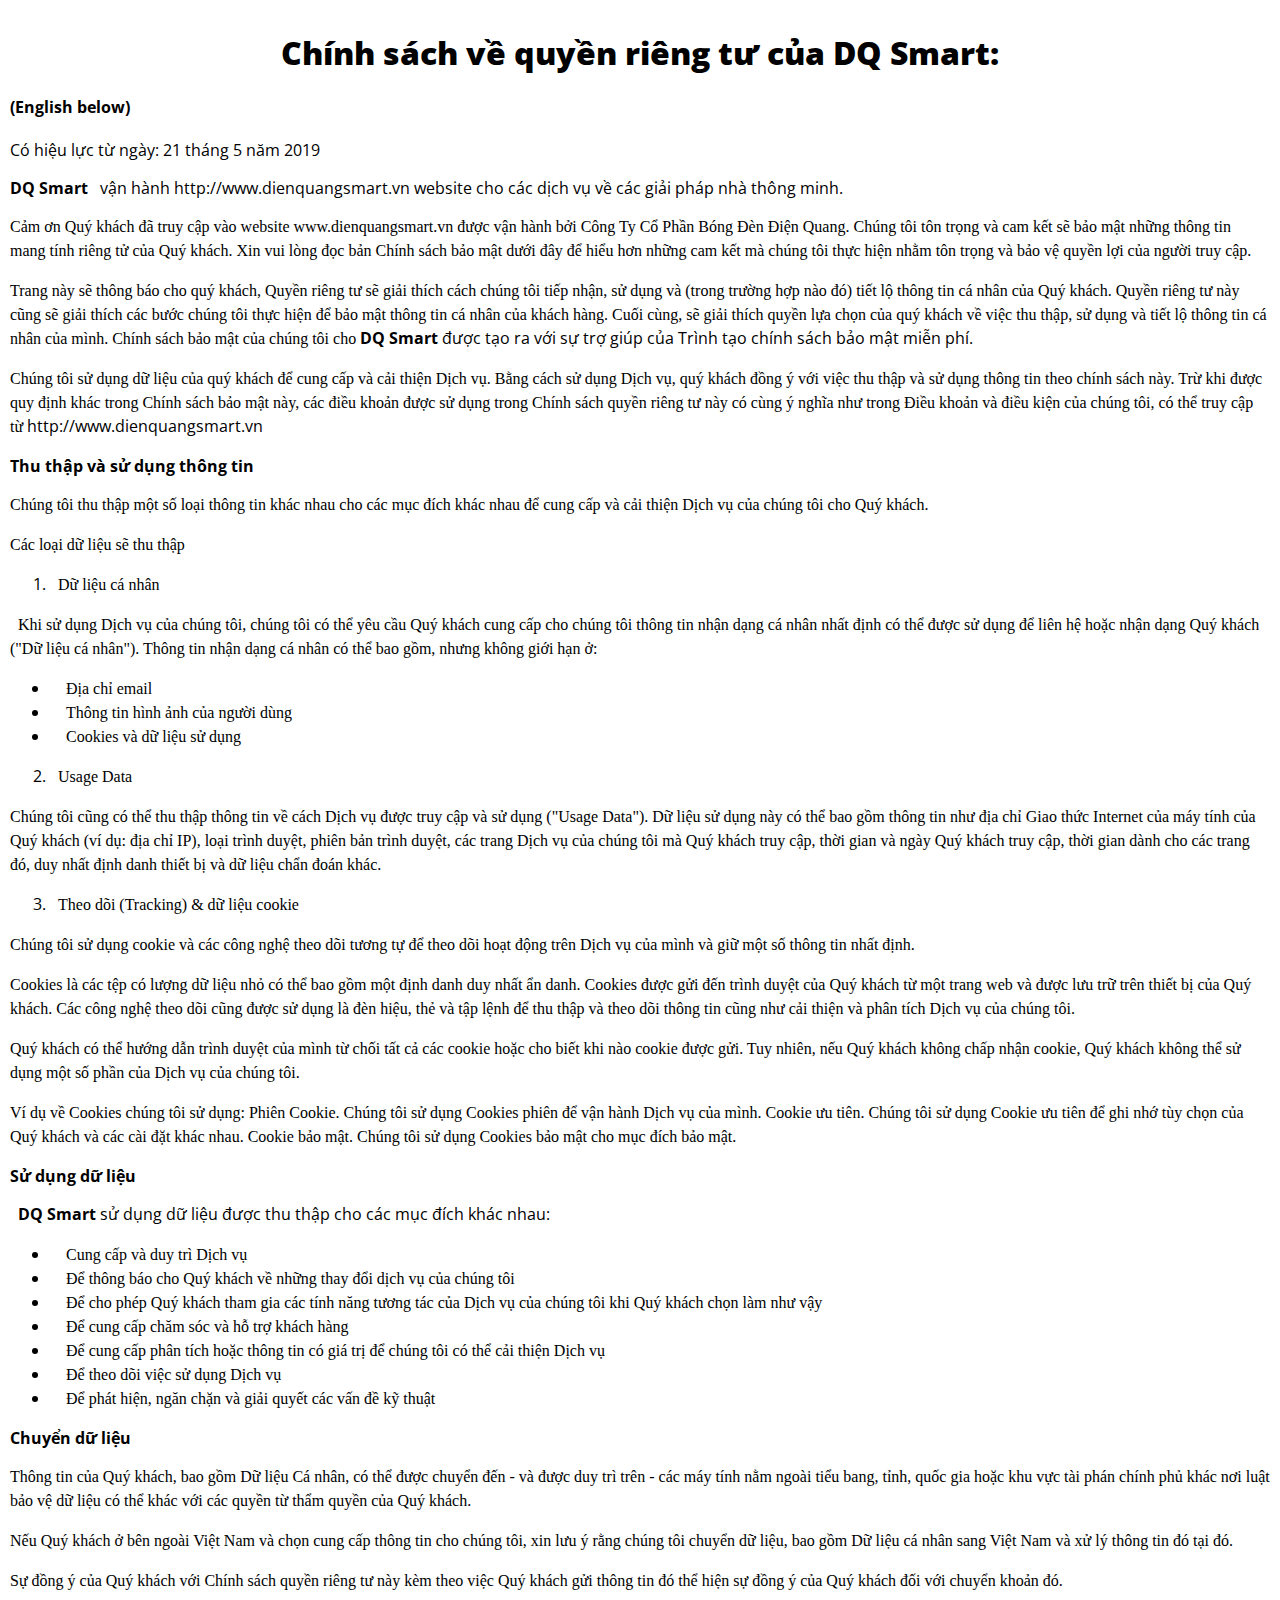
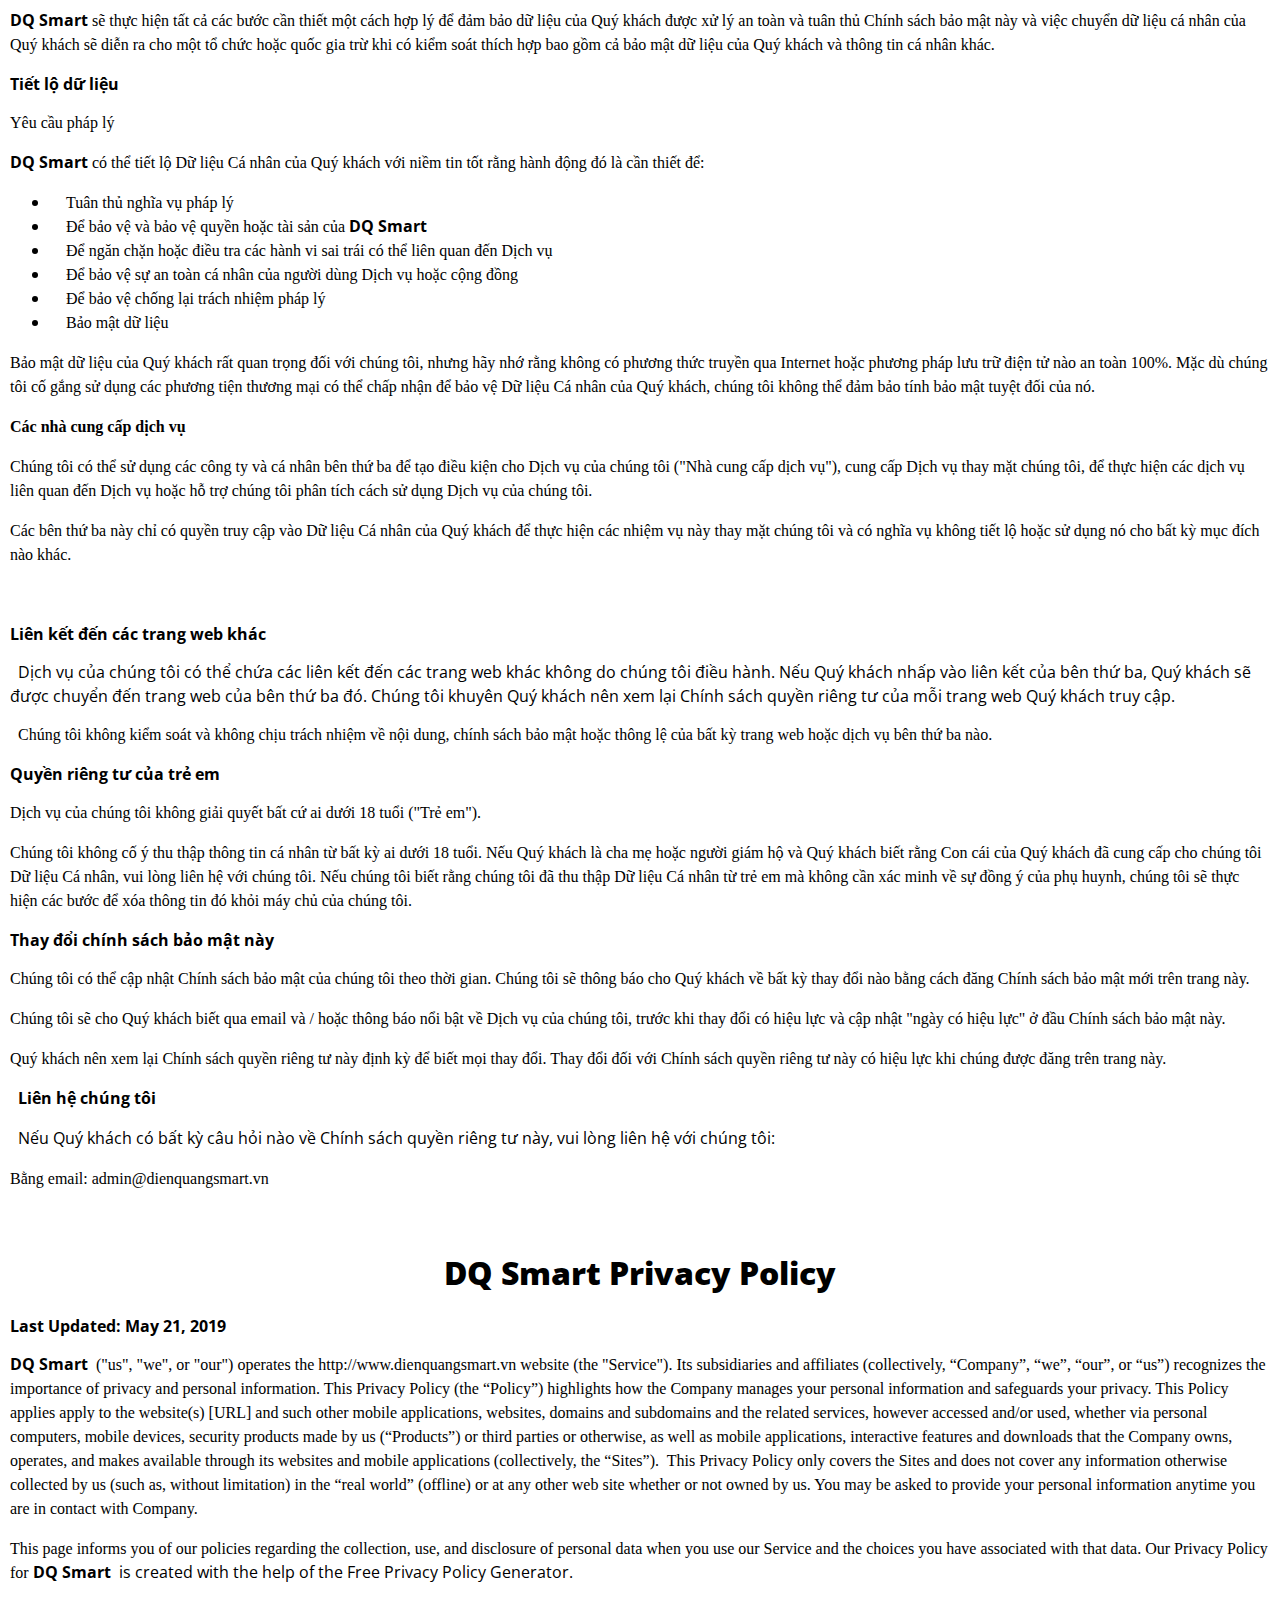
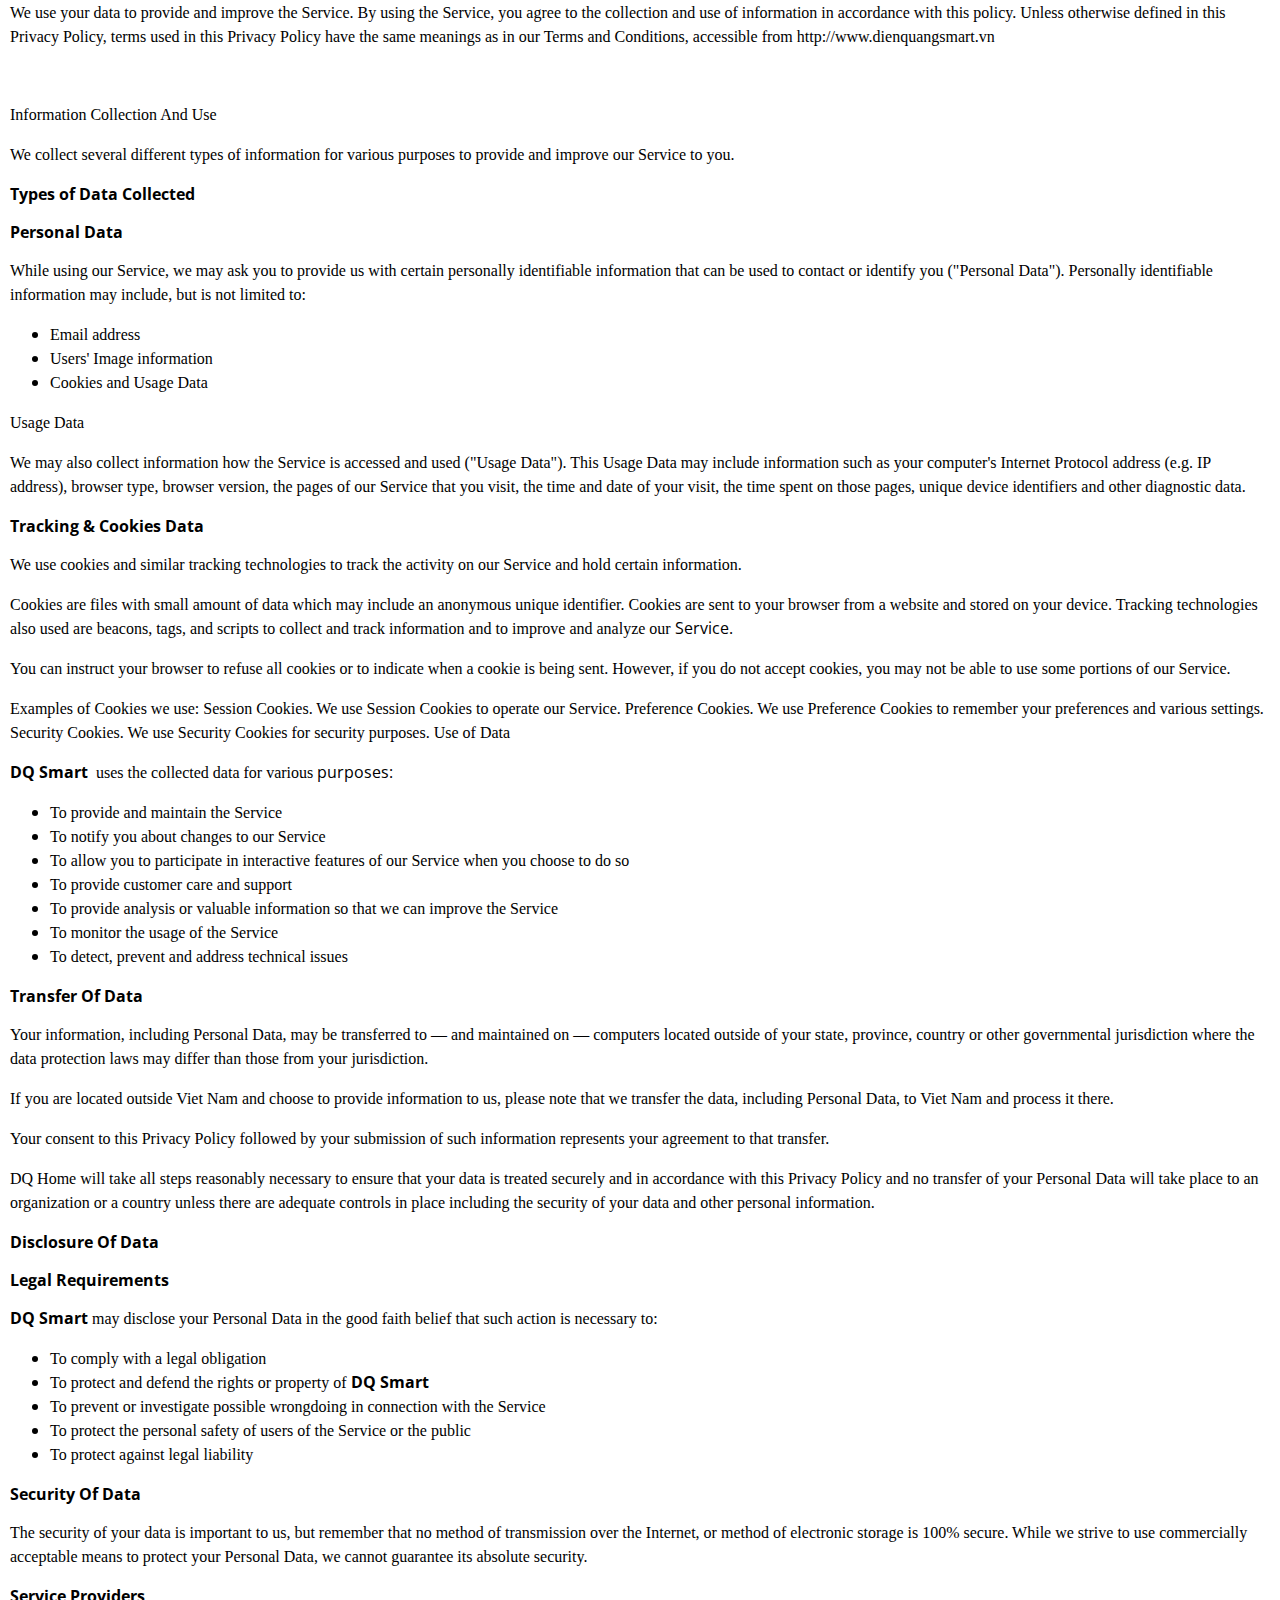
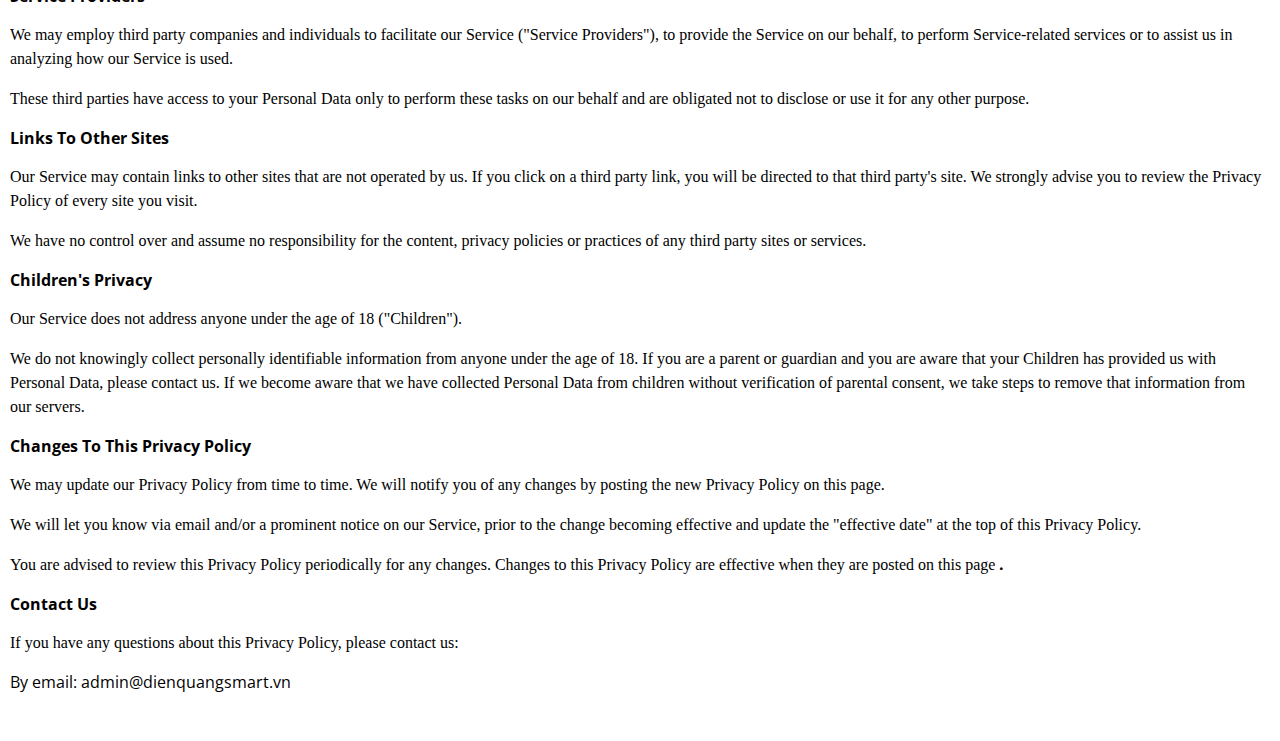
==== commit 066af7b8: "add users' image personal data" ====
--- a/DienQuangSmartPolicy/index.html
+++ b/DienQuangSmartPolicy/index.html
@@ -1,86 +1,239 @@
 <!DOCTYPE html>
 <html lang="vi">
-
-<head>
-    <meta charset="UTF-8">
-    <meta name="viewport" content="width=device-width, initial-scale=1.0">
-    <meta http-equiv="X-UA-Compatible" content="ie=edge">
+  <head>
+    <meta charset="UTF-8" />
+    <meta name="viewport" content="width=device-width, initial-scale=1.0" />
+    <meta http-equiv="X-UA-Compatible" content="ie=edge" />
     <title>Quyền Riêng Tư / Privacy Policy &#8211; Điện Quang Smart</title>
 
     <!-- Meta Tag Manager -->
-    <meta name="google-site-verification" content="FzfDiLWFVqpzcKpiZINmSpgx9DIaxss3eieopdrGYEM" />
-    <meta name="google-site-verification" content="729DGWHFfaNcjs8Vihgivi7TCISTSM1re8Yqcb83skc" />
+    <meta
+      name="google-site-verification"
+      content="FzfDiLWFVqpzcKpiZINmSpgx9DIaxss3eieopdrGYEM" />
+    <meta
+      name="google-site-verification"
+      content="729DGWHFfaNcjs8Vihgivi7TCISTSM1re8Yqcb83skc" />
     <!-- / Meta Tag Manager -->
-    <link rel='dns-prefetch' href='//s.w.org' />
-    <script
-        type="text/javascript">window._wpemojiSettings = { "baseUrl": "https:\/\/s.w.org\/images\/core\/emoji\/13.0.0\/72x72\/", "ext": ".png", "svgUrl": "https:\/\/s.w.org\/images\/core\/emoji\/13.0.0\/svg\/", "svgExt": ".svg", "source": { "concatemoji": "wp-includes\/js\/wp-emoji-release.min.js?ver=5.5.11" } }; !function (e, a, t) { var n, r, o, i = a.createElement("canvas"), p = i.getContext && i.getContext("2d"); function s(e, t) { var a = String.fromCharCode; p.clearRect(0, 0, i.width, i.height), p.fillText(a.apply(this, e), 0, 0); e = i.toDataURL(); return p.clearRect(0, 0, i.width, i.height), p.fillText(a.apply(this, t), 0, 0), e === i.toDataURL() } function c(e) { var t = a.createElement("script"); t.src = e, t.defer = t.type = "text/javascript", a.getElementsByTagName("head")[0].appendChild(t) } for (o = Array("flag", "emoji"), t.supports = { everything: !0, everythingExceptFlag: !0 }, r = 0; r < o.length; r++)t.supports[o[r]] = function (e) { if (!p || !p.fillText) return !1; switch (p.textBaseline = "top", p.font = "600 32px Arial", e) { case "flag": return s([127987, 65039, 8205, 9895, 65039], [127987, 65039, 8203, 9895, 65039]) ? !1 : !s([55356, 56826, 55356, 56819], [55356, 56826, 8203, 55356, 56819]) && !s([55356, 57332, 56128, 56423, 56128, 56418, 56128, 56421, 56128, 56430, 56128, 56423, 56128, 56447], [55356, 57332, 8203, 56128, 56423, 8203, 56128, 56418, 8203, 56128, 56421, 8203, 56128, 56430, 8203, 56128, 56423, 8203, 56128, 56447]); case "emoji": return !s([55357, 56424, 8205, 55356, 57212], [55357, 56424, 8203, 55356, 57212]) }return !1 }(o[r]), t.supports.everything = t.supports.everything && t.supports[o[r]], "flag" !== o[r] && (t.supports.everythingExceptFlag = t.supports.everythingExceptFlag && t.supports[o[r]]); t.supports.everythingExceptFlag = t.supports.everythingExceptFlag && !t.supports.flag, t.DOMReady = !1, t.readyCallback = function () { t.DOMReady = !0 }, t.supports.everything || (n = function () { t.readyCallback() }, a.addEventListener ? (a.addEventListener("DOMContentLoaded", n, !1), e.addEventListener("load", n, !1)) : (e.attachEvent("onload", n), a.attachEvent("onreadystatechange", function () { "complete" === a.readyState && t.readyCallback() })), (n = t.source || {}).concatemoji ? c(n.concatemoji) : n.wpemoji && n.twemoji && (c(n.twemoji), c(n.wpemoji))) }(window, document, window._wpemojiSettings);</script>
+    <link rel="dns-prefetch" href="//s.w.org" />
+    <script type="text/javascript">
+      window._wpemojiSettings = {
+        baseUrl: "https:\/\/s.w.org\/images\/core\/emoji\/13.0.0\/72x72\/",
+        ext: ".png",
+        svgUrl: "https:\/\/s.w.org\/images\/core\/emoji\/13.0.0\/svg\/",
+        svgExt: ".svg",
+        source: {
+          concatemoji: "wp-includes\/js\/wp-emoji-release.min.js?ver=5.5.11",
+        },
+      };
+      !(function (e, a, t) {
+        var n,
+          r,
+          o,
+          i = a.createElement("canvas"),
+          p = i.getContext && i.getContext("2d");
+        function s(e, t) {
+          var a = String.fromCharCode;
+          p.clearRect(0, 0, i.width, i.height),
+            p.fillText(a.apply(this, e), 0, 0);
+          e = i.toDataURL();
+          return (
+            p.clearRect(0, 0, i.width, i.height),
+            p.fillText(a.apply(this, t), 0, 0),
+            e === i.toDataURL()
+          );
+        }
+        function c(e) {
+          var t = a.createElement("script");
+          (t.src = e),
+            (t.defer = t.type = "text/javascript"),
+            a.getElementsByTagName("head")[0].appendChild(t);
+        }
+        for (
+          o = Array("flag", "emoji"),
+            t.supports = { everything: !0, everythingExceptFlag: !0 },
+            r = 0;
+          r < o.length;
+          r++
+        )
+          (t.supports[o[r]] = (function (e) {
+            if (!p || !p.fillText) return !1;
+            switch (
+              ((p.textBaseline = "top"), (p.font = "600 32px Arial"), e)
+            ) {
+              case "flag":
+                return s(
+                  [127987, 65039, 8205, 9895, 65039],
+                  [127987, 65039, 8203, 9895, 65039]
+                )
+                  ? !1
+                  : !s(
+                      [55356, 56826, 55356, 56819],
+                      [55356, 56826, 8203, 55356, 56819]
+                    ) &&
+                      !s(
+                        [
+                          55356, 57332, 56128, 56423, 56128, 56418, 56128,
+                          56421, 56128, 56430, 56128, 56423, 56128, 56447,
+                        ],
+                        [
+                          55356, 57332, 8203, 56128, 56423, 8203, 56128, 56418,
+                          8203, 56128, 56421, 8203, 56128, 56430, 8203, 56128,
+                          56423, 8203, 56128, 56447,
+                        ]
+                      );
+              case "emoji":
+                return !s(
+                  [55357, 56424, 8205, 55356, 57212],
+                  [55357, 56424, 8203, 55356, 57212]
+                );
+            }
+            return !1;
+          })(o[r])),
+            (t.supports.everything = t.supports.everything && t.supports[o[r]]),
+            "flag" !== o[r] &&
+              (t.supports.everythingExceptFlag =
+                t.supports.everythingExceptFlag && t.supports[o[r]]);
+        (t.supports.everythingExceptFlag =
+          t.supports.everythingExceptFlag && !t.supports.flag),
+          (t.DOMReady = !1),
+          (t.readyCallback = function () {
+            t.DOMReady = !0;
+          }),
+          t.supports.everything ||
+            ((n = function () {
+              t.readyCallback();
+            }),
+            a.addEventListener
+              ? (a.addEventListener("DOMContentLoaded", n, !1),
+                e.addEventListener("load", n, !1))
+              : (e.attachEvent("onload", n),
+                a.attachEvent("onreadystatechange", function () {
+                  "complete" === a.readyState && t.readyCallback();
+                })),
+            (n = t.source || {}).concatemoji
+              ? c(n.concatemoji)
+              : n.wpemoji && n.twemoji && (c(n.twemoji), c(n.wpemoji)));
+      })(window, document, window._wpemojiSettings);
+    </script>
     <style type="text/css">
-        img.wp-smiley,
-        img.emoji {
-            display: inline !important;
-            border: none !important;
-            box-shadow: none !important;
-            height: 1em !important;
-            width: 1em !important;
-            margin: 0 .07em !important;
-            vertical-align: -.1em !important;
-            background: none !important;
-            padding: 0 !important
-        }
-
-        .page__wrapper {
-            padding: 10px;
-        }
-
-        .head-center {
-            text-align: center;
-        }
+      img.wp-smiley,
+      img.emoji {
+        display: inline !important;
+        border: none !important;
+        box-shadow: none !important;
+        height: 1em !important;
+        width: 1em !important;
+        margin: 0 0.07em !important;
+        vertical-align: -0.1em !important;
+        background: none !important;
+        padding: 0 !important;
+      }
+
+      .page__wrapper {
+        padding: 10px;
+      }
+
+      .head-center {
+        text-align: center;
+      }
     </style>
-    <link rel='stylesheet' id='wp-block-library-css' href='wp-includes/css/dist/block-library/style.min.css?ver=5.5.11'
-        type='text/css' media='all' />
-    <link rel='stylesheet' id='contact-form-7-css'
-        href='wp-content/plugins/contact-form-7/includes/css/styles.css?ver=5.1.1' type='text/css' media='all' />
-    <link rel='stylesheet' id='rs-plugin-settings-css'
-        href='wp-content/plugins/revslider/public/assets/css/settings.css?ver=5.4.8' type='text/css' media='all' />
-    <style id='rs-plugin-settings-inline-css' type='text/css'>
-        #rs-demo-id {}
+    <link
+      rel="stylesheet"
+      id="wp-block-library-css"
+      href="wp-includes/css/dist/block-library/style.min.css?ver=5.5.11"
+      type="text/css"
+      media="all" />
+    <link
+      rel="stylesheet"
+      id="contact-form-7-css"
+      href="wp-content/plugins/contact-form-7/includes/css/styles.css?ver=5.1.1"
+      type="text/css"
+      media="all" />
+    <link
+      rel="stylesheet"
+      id="rs-plugin-settings-css"
+      href="wp-content/plugins/revslider/public/assets/css/settings.css?ver=5.4.8"
+      type="text/css"
+      media="all" />
+    <style id="rs-plugin-settings-inline-css" type="text/css">
+      /* #rs-demo-id {} */
     </style>
-    <link rel='stylesheet' id='theme-style-css' href='wp-content/themes/dqhome/style.css?ver=1.2.0' type='text/css'
-        media='all' />
-    <link rel='stylesheet' id='font-awesome-style-css'
-        href='wp-content/themes/dqhome/assets/vendors/font-awesome/css/font-awesome.min.css?ver=v4.7.0' type='text/css'
-        media='all' />
-    <link rel='stylesheet' id='slick-style-css'
-        href='wp-content/themes/dqhome/assets/vendors/slick/slick.css?ver=v1.8.1' type='text/css' media='all' />
-    <link rel='stylesheet' id='slick-theme-style-css'
-        href='wp-content/themes/dqhome/assets/vendors/slick/slick-theme.css?ver=v1.8.1' type='text/css' media='all' />
-    <link rel='stylesheet' id='animate-style-css'
-        href='wp-content/themes/dqhome/assets/vendors/animate.min.css?ver=v3.7.0' type='text/css' media='all' />
-    <link rel='stylesheet' id='scalize-style-css'
-        href='wp-content/themes/dqhome/assets/vendors/scalize/css/scalize.css?ver=v1.0.0' type='text/css' media='all' />
-    <link rel='stylesheet' id='smart-wizard-style-css'
-        href='wp-content/themes/dqhome/assets/vendors/smart-wizard/css/smart_wizard.min.css?ver=v4.0.0' type='text/css'
-        media='all' />
-    <link rel='stylesheet' id='theme-core-style-css'
-        href='wp-content/themes/dqhome/assets/styles/core.min.css?ver=1.2.0' type='text/css' media='all' />
-    <link rel='stylesheet' id='masterslider-style-css'
-        href='wp-content/themes/dqhome/assets/vendors/masterslider/masterslider.main.css?ver=v2.50.0' type='text/css'
-        media='all' />
+    <link
+      rel="stylesheet"
+      id="theme-style-css"
+      href="wp-content/themes/dqhome/style.css?ver=1.2.0"
+      type="text/css"
+      media="all" />
+    <link
+      rel="stylesheet"
+      id="font-awesome-style-css"
+      href="wp-content/themes/dqhome/assets/vendors/font-awesome/css/font-awesome.min.css?ver=v4.7.0"
+      type="text/css"
+      media="all" />
+    <link
+      rel="stylesheet"
+      id="slick-style-css"
+      href="wp-content/themes/dqhome/assets/vendors/slick/slick.css?ver=v1.8.1"
+      type="text/css"
+      media="all" />
+    <link
+      rel="stylesheet"
+      id="slick-theme-style-css"
+      href="wp-content/themes/dqhome/assets/vendors/slick/slick-theme.css?ver=v1.8.1"
+      type="text/css"
+      media="all" />
+    <link
+      rel="stylesheet"
+      id="animate-style-css"
+      href="wp-content/themes/dqhome/assets/vendors/animate.min.css?ver=v3.7.0"
+      type="text/css"
+      media="all" />
+    <link
+      rel="stylesheet"
+      id="scalize-style-css"
+      href="wp-content/themes/dqhome/assets/vendors/scalize/css/scalize.css?ver=v1.0.0"
+      type="text/css"
+      media="all" />
+    <link
+      rel="stylesheet"
+      id="smart-wizard-style-css"
+      href="wp-content/themes/dqhome/assets/vendors/smart-wizard/css/smart_wizard.min.css?ver=v4.0.0"
+      type="text/css"
+      media="all" />
+    <link
+      rel="stylesheet"
+      id="theme-core-style-css"
+      href="wp-content/themes/dqhome/assets/styles/core.min.css?ver=1.2.0"
+      type="text/css"
+      media="all" />
+    <link
+      rel="stylesheet"
+      id="masterslider-style-css"
+      href="wp-content/themes/dqhome/assets/vendors/masterslider/masterslider.main.css?ver=v2.50.0"
+      type="text/css"
+      media="all" />
     <!-- <link rel='stylesheet' id='theme-custom-style-css'
         href='https://dienquangsmart.vn/wp-content/themes/dqhome/assets/styles/custom.css?ver=1.2.0' type='text/css'
         media='all' /> -->
-    <script type='text/javascript' src='wp-content/themes/dqhome/assets/vendors/jquery.min.js?ver=v3.3.1'
-        id='jquery-js'></script>
-    <script type='text/javascript'
-        src='wp-content/plugins/revslider/public/assets/js/jquery.themepunch.tools.min.js?ver=5.4.8'
-        id='tp-tools-js'></script>
-    <script type='text/javascript'
-        src='wp-content/plugins/revslider/public/assets/js/jquery.themepunch.revolution.min.js?ver=5.4.8'
-        id='revmin-js'></script>
+    <script
+      type="text/javascript"
+      src="wp-content/themes/dqhome/assets/vendors/jquery.min.js?ver=v3.3.1"
+      id="jquery-js"></script>
+    <script
+      type="text/javascript"
+      src="wp-content/plugins/revslider/public/assets/js/jquery.themepunch.tools.min.js?ver=5.4.8"
+      id="tp-tools-js"></script>
+    <script
+      type="text/javascript"
+      src="wp-content/plugins/revslider/public/assets/js/jquery.themepunch.revolution.min.js?ver=5.4.8"
+      id="revmin-js"></script>
     <!-- <link rel="https://api.w.org/" href="https://dienquangsmart.vn/wp-json/" /> -->
     <!-- <link rel="alternate" type="application/json" href="https://dienquangsmart.vn/wp-json/wp/v2/pages/626" /> -->
     <!-- <link rel="EditURI" type="application/rsd+xml" title="RSD" href="https://dienquangsmart.vn/xmlrpc.php?rsd" /> -->
-    <link rel="wlwmanifest" type="application/wlwmanifest+xml" href="wp-includes/wlwmanifest.xml" />
+    <link
+      rel="wlwmanifest"
+      type="application/wlwmanifest+xml"
+      href="wp-includes/wlwmanifest.xml" />
     <meta name="generator" content="WordPress 5.5.11" />
     <!-- <link rel="canonical" href="https://dienquangsmart.vn/quyen-rieng-tu/" />
     <link rel='shortlink' href='https://dienquangsmart.vn/?p=626' /> -->
@@ -89,451 +242,902 @@
     <link rel="alternate" type="text/xml+oembed"
         href="https://dienquangsmart.vn/wp-json/oembed/1.0/embed?url=https%3A%2F%2Fdienquangsmart.vn%2Fquyen-rieng-tu%2F&#038;format=xml" /> -->
     <!-- Analytics by WP-Statistics v13.1.7 - https://wp-statistics.com/ -->
-    <meta name="generator" content="Powered by WPBakery Page Builder - drag and drop page builder for WordPress." />
-    <meta name="generator"
-        content="Powered by Slider Revolution 5.4.8 - responsive, Mobile-Friendly Slider Plugin for WordPress with comfortable drag and drop interface." />
+    <meta
+      name="generator"
+      content="Powered by WPBakery Page Builder - drag and drop page builder for WordPress." />
+    <meta
+      name="generator"
+      content="Powered by Slider Revolution 5.4.8 - responsive, Mobile-Friendly Slider Plugin for WordPress with comfortable drag and drop interface." />
     <link rel="icon" href="wp-content/uploads/logosmall.png" sizes="32x32" />
     <link rel="icon" href="wp-content/uploads/logosmall.png" sizes="192x192" />
     <link rel="apple-touch-icon" href="wp-content/uploads/logosmall.png" />
-    <meta name="msapplication-TileImage" content="wp-content/uploads/logosmall.png" />
-    <script
-        type="text/javascript">function setREVStartSize(e) { try { e.c = jQuery(e.c); var i = jQuery(window).width(), t = 9999, r = 0, n = 0, l = 0, f = 0, s = 0, h = 0; if (e.responsiveLevels && (jQuery.each(e.responsiveLevels, function (e, f) { f > i && (t = r = f, l = e), i > f && f > r && (r = f, n = e) }), t > r && (l = n)), f = e.gridheight[l] || e.gridheight[0] || e.gridheight, s = e.gridwidth[l] || e.gridwidth[0] || e.gridwidth, h = i / s, h = h > 1 ? 1 : h, f = Math.round(h * f), "fullscreen" == e.sliderLayout) { var u = (e.c.width(), jQuery(window).height()); if (void 0 != e.fullScreenOffsetContainer) { var c = e.fullScreenOffsetContainer.split(","); if (c) jQuery.each(c, function (e, i) { u = jQuery(i).length > 0 ? u - jQuery(i).outerHeight(!0) : u }), e.fullScreenOffset.split("%").length > 1 && void 0 != e.fullScreenOffset && e.fullScreenOffset.length > 0 ? u -= jQuery(window).height() * parseInt(e.fullScreenOffset, 0) / 100 : void 0 != e.fullScreenOffset && e.fullScreenOffset.length > 0 && (u -= parseInt(e.fullScreenOffset, 0)) } f = u } else void 0 != e.minHeight && f < e.minHeight && (f = e.minHeight); e.c.closest(".rev_slider_wrapper").css({ height: f }) } catch (d) { console.log("Failure at Presize of Slider:" + d) } };</script>
+    <meta
+      name="msapplication-TileImage"
+      content="wp-content/uploads/logosmall.png" />
+    <script type="text/javascript">
+      function setREVStartSize(e) {
+        try {
+          e.c = jQuery(e.c);
+          var i = jQuery(window).width(),
+            t = 9999,
+            r = 0,
+            n = 0,
+            l = 0,
+            f = 0,
+            s = 0,
+            h = 0;
+          if (
+            (e.responsiveLevels &&
+              (jQuery.each(e.responsiveLevels, function (e, f) {
+                f > i && ((t = r = f), (l = e)),
+                  i > f && f > r && ((r = f), (n = e));
+              }),
+              t > r && (l = n)),
+            (f = e.gridheight[l] || e.gridheight[0] || e.gridheight),
+            (s = e.gridwidth[l] || e.gridwidth[0] || e.gridwidth),
+            (h = i / s),
+            (h = h > 1 ? 1 : h),
+            (f = Math.round(h * f)),
+            "fullscreen" == e.sliderLayout)
+          ) {
+            var u = (e.c.width(), jQuery(window).height());
+            if (void 0 != e.fullScreenOffsetContainer) {
+              var c = e.fullScreenOffsetContainer.split(",");
+              if (c)
+                jQuery.each(c, function (e, i) {
+                  u = jQuery(i).length > 0 ? u - jQuery(i).outerHeight(!0) : u;
+                }),
+                  e.fullScreenOffset.split("%").length > 1 &&
+                  void 0 != e.fullScreenOffset &&
+                  e.fullScreenOffset.length > 0
+                    ? (u -=
+                        (jQuery(window).height() *
+                          parseInt(e.fullScreenOffset, 0)) /
+                        100)
+                    : void 0 != e.fullScreenOffset &&
+                      e.fullScreenOffset.length > 0 &&
+                      (u -= parseInt(e.fullScreenOffset, 0));
+            }
+            f = u;
+          } else void 0 != e.minHeight && f < e.minHeight && (f = e.minHeight);
+          e.c.closest(".rev_slider_wrapper").css({ height: f });
+        } catch (d) {
+          console.log("Failure at Presize of Slider:" + d);
+        }
+      }
+    </script>
     <style type="text/css" id="wp-custom-css">
-        .brand__logo {
-            height: 70px
-        }
-
-        img.aligncenter {
-            display: block;
-            margin-left: auto;
-            margin-right: auto
-        }
+      .brand__logo {
+        height: 70px;
+      }
+
+      img.aligncenter {
+        display: block;
+        margin-left: auto;
+        margin-right: auto;
+      }
+      .span400_15 {
+        font-weight: 400;
+        font-family: serif;
+        line-height: 1.5;
+      }
     </style>
     <noscript>
-        <style>
-            .wpb_animate_when_almost_visible {
-                opacity: 1
-            }
-        </style>
-    </noscript> <!-- Global site tag (gtag.js) - Google Analytics -->
-    <script async src="https://www.googletagmanager.com/gtag/js?id=UA-131238952-1"></script>
-    <script>window.dataLayer = window.dataLayer || []; function gtag() { dataLayer.push(arguments); }
-        gtag('js', new Date()); gtag('config', 'UA-131238952-1');</script>
-</head>
-
-<body
+      <style>
+        .wpb_animate_when_almost_visible {
+          opacity: 1;
+        }
+      </style>
+    </noscript>
+    <!-- Global site tag (gtag.js) - Google Analytics -->
+    <script
+      async
+      src="https://www.googletagmanager.com/gtag/js?id=UA-131238952-1"></script>
+    <script>
+      window.dataLayer = window.dataLayer || [];
+      function gtag() {
+        dataLayer.push(arguments);
+      }
+      gtag("js", new Date());
+      gtag("config", "UA-131238952-1");
+    </script>
+  </head>
+
+  <body
     class="privacy-policy page-template-default page page-id-626 wp-custom-logo wpb-js-composer js-comp-ver-6.8.0 vc_responsive"
     data-alias="quyen-rieng-tu">
-
     <main class="page__wrapper">
-        <h1 class="head-center"><b>Chính sách về quyền riêng tư của DQ-Smart:</b></h1>
-        </p>
-        <h4>(English below)</h4>
-        <span style="font-weight: 400;">Có hiệu lực từ ngày: 21 tháng 5 năm 2019 </span></p>
-
-        <b>DQ Smart</b><span style="font-weight: 400;">  vận hành http://www.dienquangsmart.vn website cho các dịch vụ
-            về các giải pháp nhà thông minh.</span></p>
-
-        <span style="font-weight: 400; serif; line-height: 1.5;">Cảm ơn Quý khách đã truy cập vào website
-            www.dienquangsmart.vn được vận hành bởi Công Ty Cổ Phần Bóng Đèn Điện Quang. Chúng tôi tôn trọng và cam kết
-            sẽ bảo mật những thông tin mang tính riêng tử của Quý khách. Xin vui lòng đọc bản Chính sách bảo mật dưới
-            đây để hiểu hơn những cam kết mà chúng tôi thực hiện nhằm tôn trọng và bảo vệ quyền lợi của người truy
-            cập.</span></p>
-
-        <span style="font-weight: 400; serif; line-height: 1.5;">Trang này sẽ thông báo cho quý khách, Quyền riêng tư sẽ
-            giải thích cách chúng tôi tiếp nhận, sử dụng và (trong trường hợp nào đó) tiết lộ thông tin cá nhân của Quý
-            khách. Quyền riêng tư này cũng sẽ giải thích các bước chúng tôi thực hiện để bảo mật thông tin cá nhân của
-            khách hàng. Cuối cùng, sẽ giải thích quyền lựa chọn của quý khách về việc thu thập, sử dụng và tiết lộ thông
-            tin cá nhân của mình. Chính sách bảo mật của chúng tôi cho </span><b>DQ Smart</b><span
-            style="font-weight: 400;"> được tạo ra với sự trợ giúp của Trình tạo chính sách bảo mật miễn phí.</span></p>
-
-        <span style="font-weight: 400; serif; line-height: 1.5;">Chúng tôi sử dụng dữ liệu của quý khách để cung cấp và
-            cải thiện Dịch vụ. Bằng cách sử dụng Dịch vụ, quý khách đồng ý với việc thu thập và sử dụng thông tin theo
-            chính sách này. Trừ khi được quy định khác trong Chính sách bảo mật này, các điều khoản được sử dụng trong
-            Chính sách quyền riêng tư này có cùng ý nghĩa như trong Điều khoản và điều kiện của chúng tôi, có thể truy
-            cập từ </span><a href="http://www.dienquangsmart.vn/"><span
-                style="font-weight: 400;">http://www.dienquangsmart.vn</span></a></p>
-
-        <b>Thu thập và sử dụng thông tin</b></p>
-
-        <span style="font-weight: 400; serif; line-height: 1.5;">Chúng tôi thu thập một số loại thông tin khác nhau cho
-            các mục đích khác nhau để cung cấp và cải thiện Dịch vụ của chúng tôi cho Quý khách.</span></p>
-
-        <span style="font-weight: 400; serif; line-height: 1.5;">Các loại dữ liệu sẽ thu thập</span><span
-            style="font-weight: 400;"> </span></p>
-        <ol>
-            <li><span style="font-weight: 400;">   </span><span style="font-weight: 400; serif; line-height: 1.5;">Dữ
-                    liệu cá nhân</span></li>
-        </ol>
-        <span style="font-weight: 400;"> </span><span style="font-weight: 400; serif; line-height: 1.5;">Khi sử dụng
-            Dịch vụ của chúng tôi, chúng tôi có thể yêu cầu Quý khách cung cấp cho chúng tôi thông tin nhận dạng cá nhân
-            nhất định có thể được sử dụng để liên hệ hoặc nhận dạng Quý khách ("Dữ liệu cá nhân"). Thông tin nhận dạng
-            cá nhân có thể bao gồm, nhưng không giới hạn ở:</span>
-        <ul>
-            <li><span style="font-weight: 400;">     </span><span style="font-weight: 400; serif; line-height: 1.5;">Địa
-                    chỉ email</span></li>
-            <li><span style="font-weight: 400;">     </span><span
-                    style="font-weight: 400; serif; line-height: 1.5;">Cookies và dữ liệu sử dụng</span></li>
-        </ul>
-        <ol start="2">
-            <li><span style="font-weight: 400;">   </span><span style="font-weight: 400; serif; line-height: 1.5;">Usage
-                    Data</span></li>
-            </p>
-        </ol>
-        <span style="font-weight: 400; serif; line-height: 1.5;">Chúng tôi cũng có thể thu thập thông tin về cách Dịch
-            vụ được truy cập và sử dụng ("Usage Data"). Dữ liệu sử dụng này có thể bao gồm thông tin như địa chỉ Giao
-            thức Internet của máy tính của Quý khách (ví dụ: địa chỉ IP), loại trình duyệt, phiên bản trình duyệt, các
-            trang Dịch vụ của chúng tôi mà Quý khách truy cập, thời gian và ngày Quý khách truy cập, thời gian dành cho
-            các trang đó, duy nhất định danh thiết bị và dữ liệu chẩn đoán khác.</span></p>
-        <ol start="3">
-            <li><span style="font-weight: 400;">   </span><span style="font-weight: 400; serif; line-height: 1.5;">Theo
-                    dõi (Tracking) &amp; dữ liệu cookie</span></li>
-            </p>
-        </ol>
-        <span style="font-weight: 400; serif; line-height: 1.5;">Chúng tôi sử dụng cookie và các công nghệ theo dõi
-            tương tự để theo dõi hoạt động trên Dịch vụ của mình và giữ một số thông tin nhất định.</span></p>
-
-        <span style="font-weight: 400; serif; line-height: 1.5;">Cookies là các tệp có lượng dữ liệu nhỏ có thể bao gồm
-            một định danh duy nhất ẩn danh. Cookies được gửi đến trình duyệt của Quý khách từ một trang web và được lưu
-            trữ trên thiết bị của Quý khách. Các công nghệ theo dõi cũng được sử dụng là đèn hiệu, thẻ và tập lệnh để
-            thu thập và theo dõi thông tin cũng như cải thiện và phân tích Dịch vụ của chúng tôi.</span></p>
-
-        <span style="font-weight: 400; serif; line-height: 1.5;">Quý khách có thể hướng dẫn trình duyệt của mình từ chối
-            tất cả các cookie hoặc cho biết khi nào cookie được gửi. Tuy nhiên, nếu Quý khách không chấp nhận cookie,
-            Quý khách không thể sử dụng một số phần của Dịch vụ của chúng tôi.</span></p>
-
-        <span style="font-weight: 400; serif; line-height: 1.5;">Ví dụ về Cookies chúng tôi sử dụng:</span>
-
-        <span style="font-weight: 400; serif; line-height: 1.5;">Phiên Cookie. Chúng tôi sử dụng Cookies phiên để vận
-            hành Dịch vụ của mình.</span>
-
-        <span style="font-weight: 400; serif; line-height: 1.5;">Cookie ưu tiên. Chúng tôi sử dụng Cookie ưu tiên để ghi
-            nhớ tùy chọn của Quý khách và các cài đặt khác nhau.</span>
-
-        <span style="font-weight: 400; serif; line-height: 1.5;">Cookie bảo mật. Chúng tôi sử dụng Cookies bảo mật cho
-            mục đích bảo mật.</span><span style="font-weight: 400;"> </span>
-
-        <b>Sử dụng dữ liệu</b></p>
-
-        <span style="font-weight: 400; serif; line-height: 1.5;"> </span><b>DQ Smart</b><span style="font-weight: 400;">
-            sử dụng dữ liệu được thu thập cho các mục đích khác nhau:</span></p>
-        <ul>
-            <li><span style="font-weight: 400;">     </span><span
-                    style="font-weight: 400; serif; line-height: 1.5;">Cung cấp và duy trì Dịch vụ</span></li>
-            <li><span style="font-weight: 400;">     </span><span style="font-weight: 400; serif; line-height: 1.5;">Để
-                    thông báo cho Quý khách về những thay đổi dịch vụ của chúng tôi</span></li>
-            <li><span style="font-weight: 400;">     </span><span style="font-weight: 400; serif; line-height: 1.5;">Để
-                    cho phép Quý khách tham gia các tính năng tương tác của Dịch vụ của chúng tôi khi Quý khách chọn làm
-                    như vậy</span></li>
-            <li><span style="font-weight: 400;">     </span><span style="font-weight: 400; serif; line-height: 1.5;">Để
-                    cung cấp chăm sóc và hỗ trợ khách hàng</span></li>
-            <li><span style="font-weight: 400;">     </span><span style="font-weight: 400; serif; line-height: 1.5;">Để
-                    cung cấp phân tích hoặc thông tin có giá trị để chúng tôi có thể cải thiện Dịch vụ</span></li>
-            <li><span style="font-weight: 400;">     </span><span style="font-weight: 400; serif; line-height: 1.5;">Để
-                    theo dõi việc sử dụng Dịch vụ</span></li>
-            <li><span style="font-weight: 400;">     </span><span style="font-weight: 400; serif; line-height: 1.5;">Để
-                    phát hiện, ngăn chặn và giải quyết các vấn đề kỹ thuật</span></li>
-        </ul>
-        <b>Chuyển dữ liệu</b></p>
-
-        <span style="font-weight: 400; serif; line-height: 1.5;">Thông tin của Quý khách, bao gồm Dữ liệu Cá nhân, có
-            thể được chuyển đến - và được duy trì trên - các máy tính nằm ngoài tiểu bang, tỉnh, quốc gia hoặc khu vực
-            tài phán chính phủ khác nơi luật bảo vệ dữ liệu có thể khác với các quyền từ thẩm quyền của Quý
-            khách.</span></p>
-
-        <span style="font-weight: 400; serif; line-height: 1.5;">Nếu Quý khách ở bên ngoài Việt Nam và chọn cung cấp
-            thông tin cho chúng tôi, xin lưu ý rằng chúng tôi chuyển dữ liệu, bao gồm Dữ liệu cá nhân sang Việt Nam và
-            xử lý thông tin đó tại đó.</span></p>
-
-        <span style="font-weight: 400; serif; line-height: 1.5;">Sự đồng ý của Quý khách với Chính sách quyền riêng tư
-            này kèm theo việc Quý khách gửi thông tin đó thể hiện sự đồng ý của Quý khách đối với chuyển khoản
-            đó.</span></p>
-
-        <b>DQ Smart</b><span style="font-weight: 400; serif; line-height: 1.5;"> sẽ thực hiện tất cả các bước cần thiết
-            một cách hợp lý để đảm bảo dữ liệu của Quý khách được xử lý an toàn và tuân thủ Chính sách bảo mật này và
-            việc chuyển dữ liệu cá nhân của Quý khách sẽ diễn ra cho một tổ chức hoặc quốc gia trừ khi có kiểm soát
-            thích hợp bao gồm cả bảo mật dữ liệu của Quý khách và thông tin cá nhân khác.</span></p>
-
-        <b>Tiết lộ dữ liệu</b></p>
-
-        <span style="font-weight: 400; serif; line-height: 1.5;">Yêu cầu pháp lý</span></p>
-
-        <b>DQ Smart</b><span style="font-weight: 400; serif; line-height: 1.5;"> có thể tiết lộ Dữ liệu Cá nhân của Quý
-            khách với niềm tin tốt rằng hành động đó là cần thiết để:</span></p>
-        <ul>
-            <li><span style="font-weight: 400;">     </span><span
-                    style="font-weight: 400; serif; line-height: 1.5;">Tuân thủ nghĩa vụ pháp lý</span></li>
-            <li><span style="font-weight: 400;">     </span><span style="font-weight: 400; serif; line-height: 1.5;">Để
-                    bảo vệ và bảo vệ quyền hoặc tài sản của </span><b>DQ Smart</b></li>
-            <li><span style="font-weight: 400;">     </span><span style="font-weight: 400; serif; line-height: 1.5;">Để
-                    ngăn chặn hoặc điều tra các hành vi sai trái có thể liên quan đến Dịch vụ</span></li>
-            <li><span style="font-weight: 400;">     </span><span style="font-weight: 400; serif; line-height: 1.5;">Để
-                    bảo vệ sự an toàn cá nhân của người dùng Dịch vụ hoặc cộng đồng</span></li>
-            <li><span style="font-weight: 400;">     </span><span style="font-weight: 400; serif; line-height: 1.5;">Để
-                    bảo vệ chống lại trách nhiệm pháp lý</span></li>
-            <li><span style="font-weight: 400;">     </span><span style="font-weight: 400; serif; line-height: 1.5;">Bảo
-                    mật dữ liệu</span></li>
-        </ul>
-        <span style="font-weight: 400; serif; line-height: 1.5;">Bảo mật dữ liệu của Quý khách rất quan trọng đối với
-            chúng tôi, nhưng hãy nhớ rằng không có phương thức truyền qua Internet hoặc phương pháp lưu trữ điện tử nào
-            an toàn 100%. Mặc dù chúng tôi cố gắng sử dụng các phương tiện thương mại có thể chấp nhận để bảo vệ Dữ liệu
-            Cá nhân của Quý khách, chúng tôi không thể đảm bảo tính bảo mật tuyệt đối của nó.</span></p>
-
-        <span style="font-weight: 400; serif; line-height: 1.5;"> </span><b>Các nhà cung cấp dịch vụ</b></p>
-
-        <span style="font-weight: 400; serif; line-height: 1.5;">Chúng tôi có thể sử dụng các công ty và cá nhân bên thứ
-            ba để tạo điều kiện cho Dịch vụ của chúng tôi ("Nhà cung cấp dịch vụ"), cung cấp Dịch vụ thay mặt chúng tôi,
-            để thực hiện các dịch vụ liên quan đến Dịch vụ hoặc hỗ trợ chúng tôi phân tích cách sử dụng Dịch vụ của
-            chúng tôi.</span></p>
-
-        <span style="font-weight: 400; serif; line-height: 1.5;">Các bên thứ ba này chỉ có quyền truy cập vào Dữ liệu Cá
-            nhân của Quý khách để thực hiện các nhiệm vụ này thay mặt chúng tôi và có nghĩa vụ không tiết lộ hoặc sử
-            dụng nó cho bất kỳ mục đích nào khác.</span></p>
-
-        <span style="font-weight: 400; serif; line-height: 1.5;"> </span></p>
-
-        <b>Liên kết đến các trang web khác</b></p>
-
-        <span style="font-weight: 400; serif; line-height: 1.5;"> </span><span style="font-weight: 400;">Dịch vụ của
-            chúng tôi có thể chứa các liên kết đến các trang web khác không do chúng tôi điều hành. Nếu Quý khách nhấp
-            vào liên kết của bên thứ ba, Quý khách sẽ được chuyển đến trang web của bên thứ ba đó. Chúng tôi khuyên Quý
-            khách nên xem lại Chính sách quyền riêng tư của mỗi trang web Quý khách truy cập.</span></p>
-
-        <span style="font-weight: 400;"> </span><span style="font-weight: 400; serif; line-height: 1.5;">Chúng tôi không
-            kiểm soát và không chịu trách nhiệm về nội dung, chính sách bảo mật hoặc thông lệ của bất kỳ trang web hoặc
-            dịch vụ bên thứ ba nào.</span></p>
-
-        <b>Quyền riêng tư của trẻ em</b></p>
-
-        <span style="font-weight: 400; serif; line-height: 1.5;">Dịch vụ của chúng tôi không giải quyết bất cứ ai dưới
-            18 tuổi ("Trẻ em").</span><span style="font-weight: 400;"> </span></p>
-
-        <span style="font-weight: 400; serif; line-height: 1.5;">Chúng tôi không cố ý thu thập thông tin cá nhân từ bất
-            kỳ ai dưới 18 tuổi. Nếu Quý khách là cha mẹ hoặc người giám hộ và Quý khách biết rằng Con cái của Quý khách
-            đã cung cấp cho chúng tôi Dữ liệu Cá nhân, vui lòng liên hệ với chúng tôi. Nếu chúng tôi biết rằng chúng tôi
-            đã thu thập Dữ liệu Cá nhân từ trẻ em mà không cần xác minh về sự đồng ý của phụ huynh, chúng tôi sẽ thực
-            hiện các bước để xóa thông tin đó khỏi máy chủ của chúng tôi.</span></p>
-
-        <b>Thay đổi chính sách bảo mật này</b></p>
-
-        <span style="font-weight: 400; serif; line-height: 1.5;">Chúng tôi có thể cập nhật Chính sách bảo mật của chúng
-            tôi theo thời gian. Chúng tôi sẽ thông báo cho Quý khách về bất kỳ thay đổi nào bằng cách đăng Chính sách
-            bảo mật mới trên trang này.</span></p>
-
-        <span style="font-weight: 400; serif; line-height: 1.5;">Chúng tôi sẽ cho Quý khách biết qua email và / hoặc
-            thông báo nổi bật về Dịch vụ của chúng tôi, trước khi thay đổi có hiệu lực và cập nhật "ngày có hiệu lực" ở
-            đầu Chính sách bảo mật này.</span></p>
-
-        <span style="font-weight: 400; serif; line-height: 1.5;">Quý khách nên xem lại Chính sách quyền riêng tư này
-            định kỳ để biết mọi thay đổi. Thay đổi đối với Chính sách quyền riêng tư này có hiệu lực khi chúng được đăng
-            trên trang này.</span></p>
-
-        <span style="font-weight: 400; serif; line-height: 1.5;"> </span><b>Liên hệ chúng tôi</b></p>
-
-        <span style="font-weight: 400; serif; line-height: 1.5;"> </span><span style="font-weight: 400;">Nếu Quý khách
-            có bất kỳ câu hỏi nào về Chính sách quyền riêng tư này, vui lòng liên hệ với chúng tôi:</span></p>
-
-        <span style="font-weight: 400; serif; line-height: 1.5;">Bằng email: admin@dienquangsmart.vn</span></p>
-
-        &nbsp;
-        <h1 class="head-center"><b>DQ Smart Privacy Policy</b></h1>
-        </p>
-        <b>Last Updated: May 21, 2019</b>
-
-        <b>DQ Smart</b> <span style="font-weight: 400; serif; line-height: 1.5;"> ("us", "we", or "our") operates the
-            http://www.dienquangsmart.vn website (the "Service"). Its subsidiaries and affiliates (collectively,
-            “Company”, “we”, “our”, or “us”) recognizes the importance of privacy and personal information. This Privacy
-            Policy (the “Policy”) highlights how the Company manages your personal information and safeguards your
-            privacy. This Policy applies apply to the website(s) [URL] and such other mobile applications, websites,
-            domains and subdomains and the related services, however accessed and/or used, whether via personal
-            computers, mobile devices, security products made by us (“Products”) or third parties or otherwise, as well
-            as mobile applications, interactive features and downloads that the Company owns, operates, and makes
-            available through its websites and mobile applications (collectively, the “Sites”).  This Privacy Policy
-            only covers the Sites and does not cover any information otherwise collected by us (such as, without
-            limitation) in the “real world” (offline) or at any other web site whether or not owned by us. You may be
-            asked to provide your personal information anytime you are in contact with Company.</span></p>
-
-        <span style="font-weight: 400; serif; line-height: 1.5;">This page informs you of our policies regarding the
-            collection, use, and disclosure of personal data when you use our Service and the choices you have
-            associated with that data. Our Privacy Policy for </span><b>DQ Smart</b> <span style="font-weight: 400;"> is
-            created with the help of the Free Privacy Policy Generator.</span></p>
-
-        <span style="font-weight: 400; serif; line-height: 1.5;">We use your data to provide and improve the Service. By
-            using the Service, you agree to the collection and use of information in accordance with this policy. Unless
-            otherwise defined in this Privacy Policy, terms used in this Privacy Policy have the same meanings as in our
-            Terms and Conditions, accessible from http://www.dienquangsmart.vn</span></p>
-
-        &nbsp;
-
-        <span style="font-weight: 400; serif; line-height: 1.5;">Information Collection And Use</span></p>
-
-        <span style="font-weight: 400; serif; line-height: 1.5;">We collect several different types of information for
-            various purposes to provide and improve our Service to you.</span></p>
-
-        <b>Types of Data Collected</b></p>
-
-        <b>Personal Data</b></p>
-
-        <span style="font-weight: 400; serif; line-height: 1.5;">While using our Service, we may ask you to provide us
-            with certain personally identifiable information that can be used to contact or identify you ("Personal
-            Data"). Personally identifiable information may include, but is not limited to:</span></p>
-        <ul>
-            <li style="font-weight: 400;"><span style="font-weight: 400; serif; line-height: 1.5;">Email address</span>
-            </li>
-            <li style="font-weight: 400;"><span style="font-weight: 400; serif; line-height: 1.5;">Cookies and Usage
-                    Data</span></li>
-        </ul>
-        <span style="font-weight: 400; serif; line-height: 1.5;">Usage Data</span></p>
-
-        <span style="font-weight: 400; serif; line-height: 1.5;">We may also collect information how the Service is
-            accessed and used ("Usage Data"). This Usage Data may include information such as your computer's Internet
-            Protocol address (e.g. IP address), browser type, browser version, the pages of our Service that you visit,
-            the time and date of your visit, the time spent on those pages, unique device identifiers and other
-            diagnostic data.</span></p>
-
-        <b>Tracking &amp; Cookies Data</b></p>
-
-        <span style="font-weight: 400; serif; line-height: 1.5;">We use cookies and similar tracking technologies to
-            track the activity on our Service and hold certain information.</span></p>
-
-        <span style="font-weight: 400; serif; line-height: 1.5;">Cookies are files with small amount of data which may
-            include an anonymous unique identifier. Cookies are sent to your browser from a website and stored on your
-            device. Tracking technologies also used are beacons, tags, and scripts to collect and track information and
-            to improve and analyze our</span> <span style="font-weight: 400;">Service.</span></p>
-
-        <span style="font-weight: 400; serif; line-height: 1.5;">You can instruct your browser to refuse all cookies or
-            to indicate when a cookie is being sent. However, if you do not accept cookies, you may not be able to use
-            some portions of our Service.</span></p>
-
-        <span style="font-weight: 400; serif; line-height: 1.5;">Examples of Cookies we use:</span>
-
-        <span style="font-weight: 400; serif; line-height: 1.5;">Session Cookies. We use Session Cookies to operate our
-            Service.</span>
-
-        <span style="font-weight: 400; serif; line-height: 1.5;">Preference Cookies. We use Preference Cookies to
-            remember your preferences and various settings.</span>
-
-        <span style="font-weight: 400; serif; line-height: 1.5;">Security Cookies. We use Security Cookies for security
-            purposes.</span>
-
-        <span style="font-weight: 400; serif; line-height: 1.5;">Use of Data</span>
-
-        <b>DQ Smart</b> <span style="font-weight: 400; serif; line-height: 1.5;"> uses the collected data for
-            various</span> <span style="font-weight: 400;">purposes:</span></p>
-        <ul>
-            <li style="font-weight: 400;"><span style="font-weight: 400; serif; line-height: 1.5;">To provide and
-                    maintain the Service</span></li>
-            <li style="font-weight: 400;"><span style="font-weight: 400; serif; line-height: 1.5;">To notify you about
-                    changes to our Service</span></li>
-            <li style="font-weight: 400;"><span style="font-weight: 400; serif; line-height: 1.5;">To allow you to
-                    participate in interactive features of our Service when you choose to do so</span></li>
-            <li style="font-weight: 400;"><span style="font-weight: 400; serif; line-height: 1.5;">To provide customer
-                    care and support</span></li>
-            <li style="font-weight: 400;"><span style="font-weight: 400; serif; line-height: 1.5;">To provide analysis
-                    or valuable information so that we can improve the Service</span></li>
-            <li style="font-weight: 400;"><span style="font-weight: 400; serif; line-height: 1.5;">To monitor the usage
-                    of the Service</span></li>
-            <li style="font-weight: 400;"><span style="font-weight: 400; serif; line-height: 1.5;">To detect, prevent
-                    and address technical issues</span></li>
-        </ul>
-        <b>Transfer Of Data</b></p>
-
-        <span style="font-weight: 400; serif; line-height: 1.5;">Your information, including Personal Data, may be
-            transferred to — and maintained on — computers located outside of your state, province, country or other
-            governmental jurisdiction where the data protection laws may differ than those from your
-            jurisdiction.</span></p>
-
-        <span style="font-weight: 400; serif; line-height: 1.5;">If you are located outside Viet Nam and choose to
-            provide information to us, please note that we transfer the data, including Personal Data, to Viet Nam and
-            process it there.</span></p>
-
-        <span style="font-weight: 400; serif; line-height: 1.5;">Your consent to this Privacy Policy followed by your
-            submission of such information represents your agreement to that transfer.</span></p>
-
-        <span style="font-weight: 400; serif; line-height: 1.5;">DQ Home will take all steps reasonably necessary to
-            ensure that your data is treated securely and in accordance with this Privacy Policy and no transfer of your
-            Personal Data will take place to an organization or a country unless there are adequate controls in place
-            including the security of your data and other personal information.</span></p>
-
-        <b>Disclosure Of Data</b></p>
-
-        <b>Legal Requirements</b></p>
-
-        <b>DQ Smart</b> <span style="font-weight: 400; serif; line-height: 1.5;">may disclose your Personal Data in the
-            good faith belief that such action is necessary to:</span></p>
-        <ul>
-            <li style="font-weight: 400;"><span style="font-weight: 400; serif; line-height: 1.5;">To comply with a
-                    legal obligation</span></li>
-            <li style="font-weight: 400;"><span style="font-weight: 400; serif; line-height: 1.5;">To protect and defend
-                    the rights or property of </span><b>DQ Smart</b><span style="font-weight: 400;"> </span></li>
-            <li style="font-weight: 400;"><span style="font-weight: 400; serif; line-height: 1.5;">To prevent or
-                    investigate possible wrongdoing in connection with the Service</span></li>
-            <li style="font-weight: 400;"><span style="font-weight: 400; serif; line-height: 1.5;">To protect the
-                    personal safety of users of the Service or the public</span></li>
-            <li style="font-weight: 400;"><span style="font-weight: 400; serif; line-height: 1.5;">To protect against
-                    legal liability</span></li>
-        </ul>
-        <b>Security Of Data</b></p>
-
-        <span style="font-weight: 400; serif; line-height: 1.5;">The security of your data is important to us, but
-            remember that no method of transmission over the Internet, or method of electronic storage is 100% secure.
-            While we strive to use commercially acceptable means to protect your Personal Data, we cannot guarantee its
-            absolute security.</span>
-
-        <b>Service Providers</b></p>
-
-        <span style="font-weight: 400; serif; line-height: 1.5;">We may employ third party companies and individuals to
-            facilitate our Service ("Service Providers"), to provide the Service on our behalf, to perform
-            Service-related services or to assist us in analyzing how our Service is used.</span></p>
-        </p>
-
-        <span style="font-weight: 400; serif; line-height: 1.5;">These third parties have access to your Personal Data
-            only to perform these tasks on our behalf and are obligated not to disclose or use it for any other
-            purpose.</span></p>
-
-        <b>Links To Other Sites</b></p>
-
-        <span style="font-weight: 400; serif; line-height: 1.5;">Our Service may contain links to other sites that are
-            not operated by us. If you click on a third party link, you will be directed to that third party's site. We
-            strongly advise you to review the Privacy Policy of every site you visit.</span></p>
-
-        <span style="font-weight: 400; serif; line-height: 1.5;">We have no control over and assume no responsibility
-            for the content, privacy policies or practices of any third party sites or services.</span></p>
-
-        <b>Children's Privacy</b></p>
-
-        <span style="font-weight: 400; serif; line-height: 1.5;">Our Service does not address anyone under the age of 18
-            ("Children").</span></p>
-
-        <span style="font-weight: 400; serif; line-height: 1.5;">We do not knowingly collect personally identifiable
-            information from anyone under the age of 18. If you are a parent or guardian and you are aware that your
-            Children has provided us with Personal Data, please contact us. If we become aware that we have collected
-            Personal Data from children without verification of parental consent, we take steps to remove that
-            information from our servers.</span></p>
-
-        <b>Changes To This Privacy Policy</b></p>
-
-        <span style="font-weight: 400; serif; line-height: 1.5;">We may update our Privacy Policy from time to time. We
-            will notify you of any changes by posting the new Privacy Policy on this page.</span></p>
-
-        <span style="font-weight: 400; serif; line-height: 1.5;">We will let you know via email and/or a prominent
-            notice on our Service, prior to the change becoming effective and update the "effective date" at the top of
-            this Privacy Policy.</span></p>
-
-        <span style="font-weight: 400; serif; line-height: 1.5;">You are advised to review this Privacy Policy
-            periodically for any changes. Changes to this Privacy Policy are effective when they are posted on this
-            page</span><b>.</b></p>
-
-        <b>Contact Us</b></p>
-
-        <span style="font-weight: 400; serif; line-height: 1.5;">If you have any questions about this Privacy Policy,
-            please contact us:</span></p>
-
-        <span style="font-weight: 400;">By email: admin@dienquangsmart.vn</span></p>
-
-        &nbsp;
+      <h1 class="head-center">
+        <b>Chính sách về quyền riêng tư của DQ Smart:</b>
+      </h1>
+      <!-- </p> -->
+      <h4>(English below)</h4>
+      <p>
+        <span style="font-weight: 400">
+          Có hiệu lực từ ngày: 21 tháng 5 năm 2019 
+        </span>
+      </p>
+
+      <p>
+        <b>DQ Smart</b>
+        <span style="font-weight: 400">
+            vận hành http://www.dienquangsmart.vn website cho các dịch vụ về các
+          giải pháp nhà thông minh.
+        </span>
+      </p>
+      <!-- </p> -->
+
+      <p>
+        <span class="span400_15">
+          Cảm ơn Quý khách đã truy cập vào website www.dienquangsmart.vn được
+          vận hành bởi Công Ty Cổ Phần Bóng Đèn Điện Quang. Chúng tôi tôn trọng
+          và cam kết sẽ bảo mật những thông tin mang tính riêng tử của Quý
+          khách. Xin vui lòng đọc bản Chính sách bảo mật dưới đây để hiểu hơn
+          những cam kết mà chúng tôi thực hiện nhằm tôn trọng và bảo vệ quyền
+          lợi của người truy cập.
+        </span>
+      </p>
+
+      <p>
+        <span class="span400_15">
+          Trang này sẽ thông báo cho quý khách, Quyền riêng tư sẽ giải thích
+          cách chúng tôi tiếp nhận, sử dụng và (trong trường hợp nào đó) tiết lộ
+          thông tin cá nhân của Quý khách. Quyền riêng tư này cũng sẽ giải thích
+          các bước chúng tôi thực hiện để bảo mật thông tin cá nhân của khách
+          hàng. Cuối cùng, sẽ giải thích quyền lựa chọn của quý khách về việc
+          thu thập, sử dụng và tiết lộ thông tin cá nhân của mình. Chính sách
+          bảo mật của chúng tôi cho
+        </span>
+        <b>DQ Smart</b>
+        <span style="font-weight: 400">
+          được tạo ra với sự trợ giúp của Trình tạo chính sách bảo mật miễn phí.
+        </span>
+      </p>
+
+      <p>
+        <span class="span400_15">
+          Chúng tôi sử dụng dữ liệu của quý khách để cung cấp và cải thiện Dịch
+          vụ. Bằng cách sử dụng Dịch vụ, quý khách đồng ý với việc thu thập và
+          sử dụng thông tin theo chính sách này. Trừ khi được quy định khác
+          trong Chính sách bảo mật này, các điều khoản được sử dụng trong Chính
+          sách quyền riêng tư này có cùng ý nghĩa như trong Điều khoản và điều
+          kiện của chúng tôi, có thể truy cập từ
+        </span>
+        <a href="http://www.dienquangsmart.vn/">
+          <span style="font-weight: 400">http://www.dienquangsmart.vn</span>
+        </a>
+      </p>
+
+      <p><b>Thu thập và sử dụng thông tin</b></p>
+
+      <p>
+        <span class="span400_15">
+          Chúng tôi thu thập một số loại thông tin khác nhau cho các mục đích
+          khác nhau để cung cấp và cải thiện Dịch vụ của chúng tôi cho Quý
+          khách.
+        </span>
+      </p>
+
+      <p>
+        <span class="span400_15">Các loại dữ liệu sẽ thu thập</span>
+        <span style="font-weight: 400"> </span>
+      </p>
+      <ol>
+        <li>
+          <span style="font-weight: 400"> </span>
+          <span class="span400_15">Dữ liệu cá nhân</span>
+        </li>
+      </ol>
+      <span style="font-weight: 400"> </span>
+      <span class="span400_15">
+        Khi sử dụng Dịch vụ của chúng tôi, chúng tôi có thể yêu cầu Quý khách
+        cung cấp cho chúng tôi thông tin nhận dạng cá nhân nhất định có thể được
+        sử dụng để liên hệ hoặc nhận dạng Quý khách ("Dữ liệu cá nhân"). Thông
+        tin nhận dạng cá nhân có thể bao gồm, nhưng không giới hạn ở:
+      </span>
+      <ul>
+        <li>
+          <span style="font-weight: 400">   </span>
+          <span class="span400_15">Địa chỉ email</span>
+        </li>
+        <li>
+          <span style="font-weight: 400">   </span>
+          <span class="span400_15">Thông tin hình ảnh của người dùng</span>
+        </li>
+        <li>
+          <span style="font-weight: 400">   </span>
+          <span class="span400_15">Cookies và dữ liệu sử dụng</span>
+        </li>
+      </ul>
+      <ol start="2">
+        <li>
+          <span style="font-weight: 400"> </span>
+          <span class="span400_15">Usage Data</span>
+        </li>
+        <!-- </p> -->
+      </ol>
+      <p>
+        <span class="span400_15">
+          Chúng tôi cũng có thể thu thập thông tin về cách Dịch vụ được truy cập
+          và sử dụng ("Usage Data"). Dữ liệu sử dụng này có thể bao gồm thông
+          tin như địa chỉ Giao thức Internet của máy tính của Quý khách (ví dụ:
+          địa chỉ IP), loại trình duyệt, phiên bản trình duyệt, các trang Dịch
+          vụ của chúng tôi mà Quý khách truy cập, thời gian và ngày Quý khách
+          truy cập, thời gian dành cho các trang đó, duy nhất định danh thiết bị
+          và dữ liệu chẩn đoán khác.
+        </span>
+      </p>
+      <ol start="3">
+        <li>
+          <span style="font-weight: 400"> </span>
+          <span class="span400_15">
+            Theo dõi (Tracking) &amp; dữ liệu cookie
+          </span>
+        </li>
+        <!-- </p> -->
+      </ol>
+      <p>
+        <span class="span400_15">
+          Chúng tôi sử dụng cookie và các công nghệ theo dõi tương tự để theo
+          dõi hoạt động trên Dịch vụ của mình và giữ một số thông tin nhất định.
+        </span>
+      </p>
+
+      <p>
+        <span class="span400_15">
+          Cookies là các tệp có lượng dữ liệu nhỏ có thể bao gồm một định danh
+          duy nhất ẩn danh. Cookies được gửi đến trình duyệt của Quý khách từ
+          một trang web và được lưu trữ trên thiết bị của Quý khách. Các công
+          nghệ theo dõi cũng được sử dụng là đèn hiệu, thẻ và tập lệnh để thu
+          thập và theo dõi thông tin cũng như cải thiện và phân tích Dịch vụ của
+          chúng tôi.
+        </span>
+      </p>
+
+      <p>
+        <span class="span400_15">
+          Quý khách có thể hướng dẫn trình duyệt của mình từ chối tất cả các
+          cookie hoặc cho biết khi nào cookie được gửi. Tuy nhiên, nếu Quý khách
+          không chấp nhận cookie, Quý khách không thể sử dụng một số phần của
+          Dịch vụ của chúng tôi.
+        </span>
+      </p>
+
+      <span class="span400_15">Ví dụ về Cookies chúng tôi sử dụng:</span>
+
+      <span class="span400_15">
+        Phiên Cookie. Chúng tôi sử dụng Cookies phiên để vận hành Dịch vụ của
+        mình.
+      </span>
+
+      <span class="span400_15">
+        Cookie ưu tiên. Chúng tôi sử dụng Cookie ưu tiên để ghi nhớ tùy chọn của
+        Quý khách và các cài đặt khác nhau.
+      </span>
+
+      <span class="span400_15">
+        Cookie bảo mật. Chúng tôi sử dụng Cookies bảo mật cho mục đích bảo mật.
+      </span>
+      <span style="font-weight: 400"> </span>
+
+      <p><b>Sử dụng dữ liệu</b></p>
+
+      <p>
+        <span class="span400_15"> </span>
+        <b>DQ Smart</b>
+        <span style="font-weight: 400">
+          sử dụng dữ liệu được thu thập cho các mục đích khác nhau:
+        </span>
+      </p>
+      <ul>
+        <li>
+          <span style="font-weight: 400">   </span>
+          <span class="span400_15">Cung cấp và duy trì Dịch vụ</span>
+        </li>
+        <li>
+          <span style="font-weight: 400">   </span>
+          <span class="span400_15">
+            Để thông báo cho Quý khách về những thay đổi dịch vụ của chúng tôi
+          </span>
+        </li>
+        <li>
+          <span style="font-weight: 400">   </span>
+          <span class="span400_15">
+            Để cho phép Quý khách tham gia các tính năng tương tác của Dịch vụ
+            của chúng tôi khi Quý khách chọn làm như vậy
+          </span>
+        </li>
+        <li>
+          <span style="font-weight: 400">   </span>
+          <span class="span400_15">
+            Để cung cấp chăm sóc và hỗ trợ khách hàng
+          </span>
+        </li>
+        <li>
+          <span style="font-weight: 400">   </span>
+          <span class="span400_15">
+            Để cung cấp phân tích hoặc thông tin có giá trị để chúng tôi có thể
+            cải thiện Dịch vụ
+          </span>
+        </li>
+        <li>
+          <span style="font-weight: 400">   </span>
+          <span class="span400_15">Để theo dõi việc sử dụng Dịch vụ</span>
+        </li>
+        <li>
+          <span style="font-weight: 400">   </span>
+          <span class="span400_15">
+            Để phát hiện, ngăn chặn và giải quyết các vấn đề kỹ thuật
+          </span>
+        </li>
+      </ul>
+      <p><b>Chuyển dữ liệu</b></p>
+
+      <p>
+        <span class="span400_15">
+          Thông tin của Quý khách, bao gồm Dữ liệu Cá nhân, có thể được chuyển
+          đến - và được duy trì trên - các máy tính nằm ngoài tiểu bang, tỉnh,
+          quốc gia hoặc khu vực tài phán chính phủ khác nơi luật bảo vệ dữ liệu
+          có thể khác với các quyền từ thẩm quyền của Quý khách.
+        </span>
+      </p>
+
+      <p>
+        <span class="span400_15">
+          Nếu Quý khách ở bên ngoài Việt Nam và chọn cung cấp thông tin cho
+          chúng tôi, xin lưu ý rằng chúng tôi chuyển dữ liệu, bao gồm Dữ liệu cá
+          nhân sang Việt Nam và xử lý thông tin đó tại đó.
+        </span>
+      </p>
+
+      <p>
+        <span class="span400_15">
+          Sự đồng ý của Quý khách với Chính sách quyền riêng tư này kèm theo
+          việc Quý khách gửi thông tin đó thể hiện sự đồng ý của Quý khách đối
+          với chuyển khoản đó.
+        </span>
+      </p>
+
+      <p>
+        <b>DQ Smart</b>
+        <span class="span400_15">
+          sẽ thực hiện tất cả các bước cần thiết một cách hợp lý để đảm bảo dữ
+          liệu của Quý khách được xử lý an toàn và tuân thủ Chính sách bảo mật
+          này và việc chuyển dữ liệu cá nhân của Quý khách sẽ diễn ra cho một tổ
+          chức hoặc quốc gia trừ khi có kiểm soát thích hợp bao gồm cả bảo mật
+          dữ liệu của Quý khách và thông tin cá nhân khác.
+        </span>
+      </p>
+
+      <p><b>Tiết lộ dữ liệu</b></p>
+
+      <p><span class="span400_15">Yêu cầu pháp lý</span></p>
+
+      <p>
+        <b>DQ Smart</b>
+        <span class="span400_15">
+          có thể tiết lộ Dữ liệu Cá nhân của Quý khách với niềm tin tốt rằng
+          hành động đó là cần thiết để:
+        </span>
+      </p>
+      <ul>
+        <li>
+          <span style="font-weight: 400">   </span>
+          <span class="span400_15">Tuân thủ nghĩa vụ pháp lý</span>
+        </li>
+        <li>
+          <span style="font-weight: 400">   </span>
+          <span class="span400_15">
+            Để bảo vệ và bảo vệ quyền hoặc tài sản của
+          </span>
+          <b>DQ Smart</b>
+        </li>
+        <li>
+          <span style="font-weight: 400">   </span>
+          <span class="span400_15">
+            Để ngăn chặn hoặc điều tra các hành vi sai trái có thể liên quan đến
+            Dịch vụ
+          </span>
+        </li>
+        <li>
+          <span style="font-weight: 400">   </span>
+          <span class="span400_15">
+            Để bảo vệ sự an toàn cá nhân của người dùng Dịch vụ hoặc cộng đồng
+          </span>
+        </li>
+        <li>
+          <span style="font-weight: 400">   </span>
+          <span class="span400_15">
+            Để bảo vệ chống lại trách nhiệm pháp lý
+          </span>
+        </li>
+        <li>
+          <span style="font-weight: 400">   </span>
+          <span class="span400_15">Bảo mật dữ liệu</span>
+        </li>
+      </ul>
+      <p>
+        <span class="span400_15">
+          Bảo mật dữ liệu của Quý khách rất quan trọng đối với chúng tôi, nhưng
+          hãy nhớ rằng không có phương thức truyền qua Internet hoặc phương pháp
+          lưu trữ điện tử nào an toàn 100%. Mặc dù chúng tôi cố gắng sử dụng các
+          phương tiện thương mại có thể chấp nhận để bảo vệ Dữ liệu Cá nhân của
+          Quý khách, chúng tôi không thể đảm bảo tính bảo mật tuyệt đối của nó.
+        </span>
+      </p>
+
+      <p>
+        <span class="span400_15">
+          <b>Các nhà cung cấp dịch vụ</b>
+        </span>
+      </p>
+
+      <p>
+        <span class="span400_15">
+          Chúng tôi có thể sử dụng các công ty và cá nhân bên thứ ba để tạo điều
+          kiện cho Dịch vụ của chúng tôi ("Nhà cung cấp dịch vụ"), cung cấp Dịch
+          vụ thay mặt chúng tôi, để thực hiện các dịch vụ liên quan đến Dịch vụ
+          hoặc hỗ trợ chúng tôi phân tích cách sử dụng Dịch vụ của chúng tôi.
+        </span>
+      </p>
+
+      <p>
+        <span class="span400_15">
+          Các bên thứ ba này chỉ có quyền truy cập vào Dữ liệu Cá nhân của Quý
+          khách để thực hiện các nhiệm vụ này thay mặt chúng tôi và có nghĩa vụ
+          không tiết lộ hoặc sử dụng nó cho bất kỳ mục đích nào khác.
+        </span>
+      </p>
+
+      <p><span class="span400_15"> </span></p>
+
+      <p><b>Liên kết đến các trang web khác</b></p>
+
+      <p>
+        <span class="span400_15"> </span>
+        <span style="font-weight: 400">
+          Dịch vụ của chúng tôi có thể chứa các liên kết đến các trang web khác
+          không do chúng tôi điều hành. Nếu Quý khách nhấp vào liên kết của bên
+          thứ ba, Quý khách sẽ được chuyển đến trang web của bên thứ ba đó.
+          Chúng tôi khuyên Quý khách nên xem lại Chính sách quyền riêng tư của
+          mỗi trang web Quý khách truy cập.
+        </span>
+      </p>
+
+      <p>
+        <span style="font-weight: 400"> </span>
+        <span class="span400_15">
+          Chúng tôi không kiểm soát và không chịu trách nhiệm về nội dung, chính
+          sách bảo mật hoặc thông lệ của bất kỳ trang web hoặc dịch vụ bên thứ
+          ba nào.
+        </span>
+      </p>
+
+      <p><b>Quyền riêng tư của trẻ em</b></p>
+
+      <p>
+        <span class="span400_15">
+          Dịch vụ của chúng tôi không giải quyết bất cứ ai dưới 18 tuổi ("Trẻ
+          em").
+        </span>
+        <span style="font-weight: 400"> </span>
+      </p>
+
+      <p>
+        <span class="span400_15">
+          Chúng tôi không cố ý thu thập thông tin cá nhân từ bất kỳ ai dưới 18
+          tuổi. Nếu Quý khách là cha mẹ hoặc người giám hộ và Quý khách biết
+          rằng Con cái của Quý khách đã cung cấp cho chúng tôi Dữ liệu Cá nhân,
+          vui lòng liên hệ với chúng tôi. Nếu chúng tôi biết rằng chúng tôi đã
+          thu thập Dữ liệu Cá nhân từ trẻ em mà không cần xác minh về sự đồng ý
+          của phụ huynh, chúng tôi sẽ thực hiện các bước để xóa thông tin đó
+          khỏi máy chủ của chúng tôi.
+        </span>
+      </p>
+
+      <p><b>Thay đổi chính sách bảo mật này</b></p>
+
+      <p>
+        <span class="span400_15">
+          Chúng tôi có thể cập nhật Chính sách bảo mật của chúng tôi theo thời
+          gian. Chúng tôi sẽ thông báo cho Quý khách về bất kỳ thay đổi nào bằng
+          cách đăng Chính sách bảo mật mới trên trang này.
+        </span>
+      </p>
+
+      <p>
+        <span class="span400_15">
+          Chúng tôi sẽ cho Quý khách biết qua email và / hoặc thông báo nổi bật
+          về Dịch vụ của chúng tôi, trước khi thay đổi có hiệu lực và cập nhật
+          "ngày có hiệu lực" ở đầu Chính sách bảo mật này.
+        </span>
+      </p>
+
+      <p>
+        <span class="span400_15">
+          Quý khách nên xem lại Chính sách quyền riêng tư này định kỳ để biết
+          mọi thay đổi. Thay đổi đối với Chính sách quyền riêng tư này có hiệu
+          lực khi chúng được đăng trên trang này.
+        </span>
+      </p>
+
+      <p>
+        <span class="span400_15"> </span>
+        <b>Liên hệ chúng tôi</b>
+      </p>
+
+      <p>
+        <span class="span400_15"> </span>
+        <span style="font-weight: 400">
+          Nếu Quý khách có bất kỳ câu hỏi nào về Chính sách quyền riêng tư này,
+          vui lòng liên hệ với chúng tôi:
+        </span>
+      </p>
+
+      <p><span class="span400_15">Bằng email: admin@dienquangsmart.vn</span></p>
+
+      &nbsp;
+      <h1 class="head-center"><b>DQ Smart Privacy Policy</b></h1>
+      <!-- </p> -->
+      <b>Last Updated: May 21, 2019</b>
+
+      <p>
+        <b>DQ Smart</b>
+        <span class="span400_15">
+           ("us", "we", or "our") operates the http://www.dienquangsmart.vn
+          website (the "Service"). Its subsidiaries and affiliates
+          (collectively, “Company”, “we”, “our”, or “us”) recognizes the
+          importance of privacy and personal information. This Privacy Policy
+          (the “Policy”) highlights how the Company manages your personal
+          information and safeguards your privacy. This Policy applies apply to
+          the website(s) [URL] and such other mobile applications, websites,
+          domains and subdomains and the related services, however accessed
+          and/or used, whether via personal computers, mobile devices, security
+          products made by us (“Products”) or third parties or otherwise, as
+          well as mobile applications, interactive features and downloads that
+          the Company owns, operates, and makes available through its websites
+          and mobile applications (collectively, the “Sites”).  This Privacy
+          Policy only covers the Sites and does not cover any information
+          otherwise collected by us (such as, without limitation) in the “real
+          world” (offline) or at any other web site whether or not owned by us.
+          You may be asked to provide your personal information anytime you are
+          in contact with Company.
+        </span>
+      </p>
+
+      <p>
+        <span class="span400_15">
+          This page informs you of our policies regarding the collection, use,
+          and disclosure of personal data when you use our Service and the
+          choices you have associated with that data. Our Privacy Policy for
+        </span>
+        <b>DQ Smart</b>
+        <span style="font-weight: 400">
+           is created with the help of the Free Privacy Policy Generator.
+        </span>
+      </p>
+
+      <p>
+        <span class="span400_15">
+          We use your data to provide and improve the Service. By using the
+          Service, you agree to the collection and use of information in
+          accordance with this policy. Unless otherwise defined in this Privacy
+          Policy, terms used in this Privacy Policy have the same meanings as in
+          our Terms and Conditions, accessible from http://www.dienquangsmart.vn
+        </span>
+      </p>
+
+      &nbsp;
+
+      <p><span class="span400_15">Information Collection And Use</span></p>
+
+      <p>
+        <span class="span400_15">
+          We collect several different types of information for various purposes
+          to provide and improve our Service to you.
+        </span>
+      </p>
+
+      <p><b>Types of Data Collected</b></p>
+
+      <p><b>Personal Data</b></p>
+
+      <p>
+        <span class="span400_15">
+          While using our Service, we may ask you to provide us with certain
+          personally identifiable information that can be used to contact or
+          identify you ("Personal Data"). Personally identifiable information
+          may include, but is not limited to:
+        </span>
+      </p>
+      <ul>
+        <li style="font-weight: 400">
+          <span class="span400_15">Email address</span>
+        </li>
+        <li style="font-weight: 400">
+          <span class="span400_15">Users' Image information</span>
+        </li>
+        <li style="font-weight: 400">
+          <span class="span400_15">Cookies and Usage Data</span>
+        </li>
+      </ul>
+      <p><span class="span400_15">Usage Data</span></p>
+
+      <p>
+        <span class="span400_15">
+          We may also collect information how the Service is accessed and used
+          ("Usage Data"). This Usage Data may include information such as your
+          computer's Internet Protocol address (e.g. IP address), browser type,
+          browser version, the pages of our Service that you visit, the time and
+          date of your visit, the time spent on those pages, unique device
+          identifiers and other diagnostic data.
+        </span>
+      </p>
+
+      <p><b>Tracking &amp; Cookies Data</b></p>
+
+      <p>
+        <span class="span400_15">
+          We use cookies and similar tracking technologies to track the activity
+          on our Service and hold certain information.
+        </span>
+      </p>
+
+      <p>
+        <span class="span400_15">
+          Cookies are files with small amount of data which may include an
+          anonymous unique identifier. Cookies are sent to your browser from a
+          website and stored on your device. Tracking technologies also used are
+          beacons, tags, and scripts to collect and track information and to
+          improve and analyze our
+        </span>
+        <span style="font-weight: 400">Service.</span>
+      </p>
+
+      <p>
+        <span class="span400_15">
+          You can instruct your browser to refuse all cookies or to indicate
+          when a cookie is being sent. However, if you do not accept cookies,
+          you may not be able to use some portions of our Service.
+        </span>
+      </p>
+
+      <span class="span400_15">Examples of Cookies we use:</span>
+
+      <span class="span400_15">
+        Session Cookies. We use Session Cookies to operate our Service.
+      </span>
+
+      <span class="span400_15">
+        Preference Cookies. We use Preference Cookies to remember your
+        preferences and various settings.
+      </span>
+
+      <span class="span400_15">
+        Security Cookies. We use Security Cookies for security purposes.
+      </span>
+
+      <span class="span400_15">Use of Data</span>
+
+      <p>
+        <b>DQ Smart</b>
+        <span class="span400_15"> uses the collected data for various</span>
+        <span style="font-weight: 400">purposes:</span>
+      </p>
+      <ul>
+        <li style="font-weight: 400">
+          <span class="span400_15">To provide and maintain the Service</span>
+        </li>
+        <li style="font-weight: 400">
+          <span class="span400_15">
+            To notify you about changes to our Service
+          </span>
+        </li>
+        <li style="font-weight: 400">
+          <span class="span400_15">
+            To allow you to participate in interactive features of our Service
+            when you choose to do so
+          </span>
+        </li>
+        <li style="font-weight: 400">
+          <span class="span400_15">To provide customer care and support</span>
+        </li>
+        <li style="font-weight: 400">
+          <span class="span400_15">
+            To provide analysis or valuable information so that we can improve
+            the Service
+          </span>
+        </li>
+        <li style="font-weight: 400">
+          <span class="span400_15">To monitor the usage of the Service</span>
+        </li>
+        <li style="font-weight: 400">
+          <span class="span400_15">
+            To detect, prevent and address technical issues
+          </span>
+        </li>
+      </ul>
+      <p><b>Transfer Of Data</b></p>
+
+      <p>
+        <span class="span400_15">
+          Your information, including Personal Data, may be transferred to — and
+          maintained on — computers located outside of your state, province,
+          country or other governmental jurisdiction where the data protection
+          laws may differ than those from your jurisdiction.
+        </span>
+      </p>
+
+      <p>
+        <span class="span400_15">
+          If you are located outside Viet Nam and choose to provide information
+          to us, please note that we transfer the data, including Personal Data,
+          to Viet Nam and process it there.
+        </span>
+      </p>
+
+      <p>
+        <span class="span400_15">
+          Your consent to this Privacy Policy followed by your submission of
+          such information represents your agreement to that transfer.
+        </span>
+      </p>
+
+      <p>
+        <span class="span400_15">
+          DQ Home will take all steps reasonably necessary to ensure that your
+          data is treated securely and in accordance with this Privacy Policy
+          and no transfer of your Personal Data will take place to an
+          organization or a country unless there are adequate controls in place
+          including the security of your data and other personal information.
+        </span>
+      </p>
+
+      <p><b>Disclosure Of Data</b></p>
+
+      <p><b>Legal Requirements</b></p>
+
+      <p>
+        <b>DQ Smart</b>
+        <span class="span400_15">
+          may disclose your Personal Data in the good faith belief that such
+          action is necessary to:
+        </span>
+      </p>
+      <ul>
+        <li style="font-weight: 400">
+          <span class="span400_15">To comply with a legal obligation</span>
+        </li>
+        <li style="font-weight: 400">
+          <span class="span400_15">
+            To protect and defend the rights or property of
+          </span>
+          <b>DQ Smart</b>
+          <span style="font-weight: 400"> </span>
+        </li>
+        <li style="font-weight: 400">
+          <span class="span400_15">
+            To prevent or investigate possible wrongdoing in connection with the
+            Service
+          </span>
+        </li>
+        <li style="font-weight: 400">
+          <span class="span400_15">
+            To protect the personal safety of users of the Service or the public
+          </span>
+        </li>
+        <li style="font-weight: 400">
+          <span class="span400_15">To protect against legal liability</span>
+        </li>
+      </ul>
+      <p><b>Security Of Data</b></p>
+
+      <span class="span400_15">
+        The security of your data is important to us, but remember that no
+        method of transmission over the Internet, or method of electronic
+        storage is 100% secure. While we strive to use commercially acceptable
+        means to protect your Personal Data, we cannot guarantee its absolute
+        security.
+      </span>
+
+      <p><b>Service Providers</b></p>
+
+      <p>
+        <span class="span400_15">
+          We may employ third party companies and individuals to facilitate our
+          Service ("Service Providers"), to provide the Service on our behalf,
+          to perform Service-related services or to assist us in analyzing how
+          our Service is used.
+        </span>
+      </p>
+      <!-- </p> -->
+
+      <p>
+        <span class="span400_15">
+          These third parties have access to your Personal Data only to perform
+          these tasks on our behalf and are obligated not to disclose or use it
+          for any other purpose.
+        </span>
+      </p>
+
+      <p><b>Links To Other Sites</b></p>
+
+      <p>
+        <span class="span400_15">
+          Our Service may contain links to other sites that are not operated by
+          us. If you click on a third party link, you will be directed to that
+          third party's site. We strongly advise you to review the Privacy
+          Policy of every site you visit.
+        </span>
+      </p>
+
+      <p>
+        <span class="span400_15">
+          We have no control over and assume no responsibility for the content,
+          privacy policies or practices of any third party sites or services.
+        </span>
+      </p>
+
+      <p><b>Children's Privacy</b></p>
+
+      <p>
+        <span class="span400_15">
+          Our Service does not address anyone under the age of 18 ("Children").
+        </span>
+      </p>
+
+      <p>
+        <span class="span400_15">
+          We do not knowingly collect personally identifiable information from
+          anyone under the age of 18. If you are a parent or guardian and you
+          are aware that your Children has provided us with Personal Data,
+          please contact us. If we become aware that we have collected Personal
+          Data from children without verification of parental consent, we take
+          steps to remove that information from our servers.
+        </span>
+      </p>
+
+      <p><b>Changes To This Privacy Policy</b></p>
+
+      <p>
+        <span class="span400_15">
+          We may update our Privacy Policy from time to time. We will notify you
+          of any changes by posting the new Privacy Policy on this page.
+        </span>
+      </p>
+
+      <p>
+        <span class="span400_15">
+          We will let you know via email and/or a prominent notice on our
+          Service, prior to the change becoming effective and update the
+          "effective date" at the top of this Privacy Policy.
+        </span>
+      </p>
+
+      <p>
+        <span class="span400_15">
+          You are advised to review this Privacy Policy periodically for any
+          changes. Changes to this Privacy Policy are effective when they are
+          posted on this page
+        </span>
+        <b>.</b>
+      </p>
+
+      <p><b>Contact Us</b></p>
+
+      <p>
+        <span class="span400_15">
+          If you have any questions about this Privacy Policy, please contact
+          us:
+        </span>
+      </p>
+
+      <p>
+        <span style="font-weight: 400">By email: admin@dienquangsmart.vn</span>
+      </p>
+
+      &nbsp;
     </main>
-
 
     <!-- <footer class="page__footer">
         <section data-binding="contact" class="section section--box-mode">
@@ -968,7 +1572,6 @@
         </div>
     </div> -->
 
-
     <!-- <div data-id="88" id="surveyModal_88" class="modal survey">
         <div class="modal__wrapper">
             <div class="modal__body">
@@ -1296,7 +1899,6 @@
         </div>
     </div> -->
 
-
     <!-- <div data-id="87" id="surveyModal_87" class="modal survey">
         <div class="modal__wrapper">
             <div class="modal__body">
@@ -1625,7 +2227,6 @@
         </div>
     </div> -->
 
-
     <!-- <script type='text/javascript' id='contact-form-7-js-extra'>//<![CDATA[
         var wpcf7 = { "apiSettings": { "root": "https:\/\/dienquangsmart.vn\/wp-json\/contact-form-7\/v1", "namespace": "contact-form-7\/v1" }, "cached": "1" };
 //]]></script>
@@ -1659,16 +2260,14 @@
     <!-- Qickcom -->
     <!-- <script>!function (t, e, c, n) { const o = document.createElement("script"); o.src = "https://cdn.jsdelivr.net/npm/quickomcc-widget@0.0.8/dist/quickomcc-widget/quickomcc-widget.esm.js", o.type = "module", o.setAttribute("async", !0); const s = document.getElementsByTagName("script")[0]; s.parentNode.insertBefore(o, s); const i = document.createElement("quickomcc-fab"); i.setAttribute("items", '[{"url": "https://cc.quickom.com/call/35011626771506000?c=1", "popupWindow": true, "windowHeight": 562, "windowWidth": 448, "type": "circle", "logo": "video" },{"onClick":"abKiteCallSDK.kiteCall()", "type": "circle", "logo": "voice"}, {"onClick":"document.querySelector(\\".ab-kite-wrapper:not(.ab-kite-call) .ab-kite-desk\\").click()", "type": "circle", "logo": "chat"}]'), i.setAttribute("style", n), document.body.appendChild(i) }(window, document, "", "--fab-right: 35px; --fab-bottom: 15px; --fab-background: #1C61AE; --fab-tooltip-color: #e60000");</script> -->
     <style>
-        .ab-kite-desk {
-            display: none !important
-        }
+      .ab-kite-desk {
+        display: none !important;
+      }
     </style>
     <!-- antbuddy -->
     <!-- <script
         type="text/javascript">(function () { var isHttps = false; if (window.location.protocol === 'https:') { isHttps = true; } window.abKiteAsyncInit = function () { abKiteSDK.init({ appId: '4432e2b552ad9', abKiteServer: isHttps ? 'kite.antbuddy.com' : 'sdk.antin.co', insert2Selector: 'body' }); }; (function (d, s, id) { var js, fjs = d.getElementsByTagName(s)[0]; if (d.getElementById(id)) { return; } js = d.createElement(s); js.id = id; if (isHttps) { js.src = '//kite.antbuddy.com/sdk/v0.0.0/sdk.js'; } else { js.src = '//sdk.antin.co/sdk/v0.0.0/sdk.js'; } fjs.parentNode.insertBefore(js, fjs); }(document, 'script', 'ab-kite-jssdk')); })();</script>
     <script
         type="text/javascript">(function () { window.abKiteCallAsyncInit = function () { abKiteCallSDK.init({ credential: '4rzFuKJJMozzFJzw3MJ1', realm: 'dienquangvn.anttel-pro.ab-kz-02.antbuddy.com', kiteRoom: 'Kite_spu7ssxxv9psJLuKLqr1yHCrEGoD8t', abKiteServer: 'kite.antbuddy.com', isHttps: "https:" === window.location.protocol }); }; (function (d, s, id) { var js, fjs = d.getElementsByTagName(s)[0]; if (d.getElementById(id)) { return; } js = d.createElement(s); js.id = id; js.src = 'https://kite.antbuddy.com/call/sdk/v0.0.0/sdk.js'; fjs.parentNode.insertBefore(js, fjs); }(document, 'script', 'ab-call-kite-jssdk')); })();</script> -->
-
-</body>
-
-</html>+  </body>
+</html>
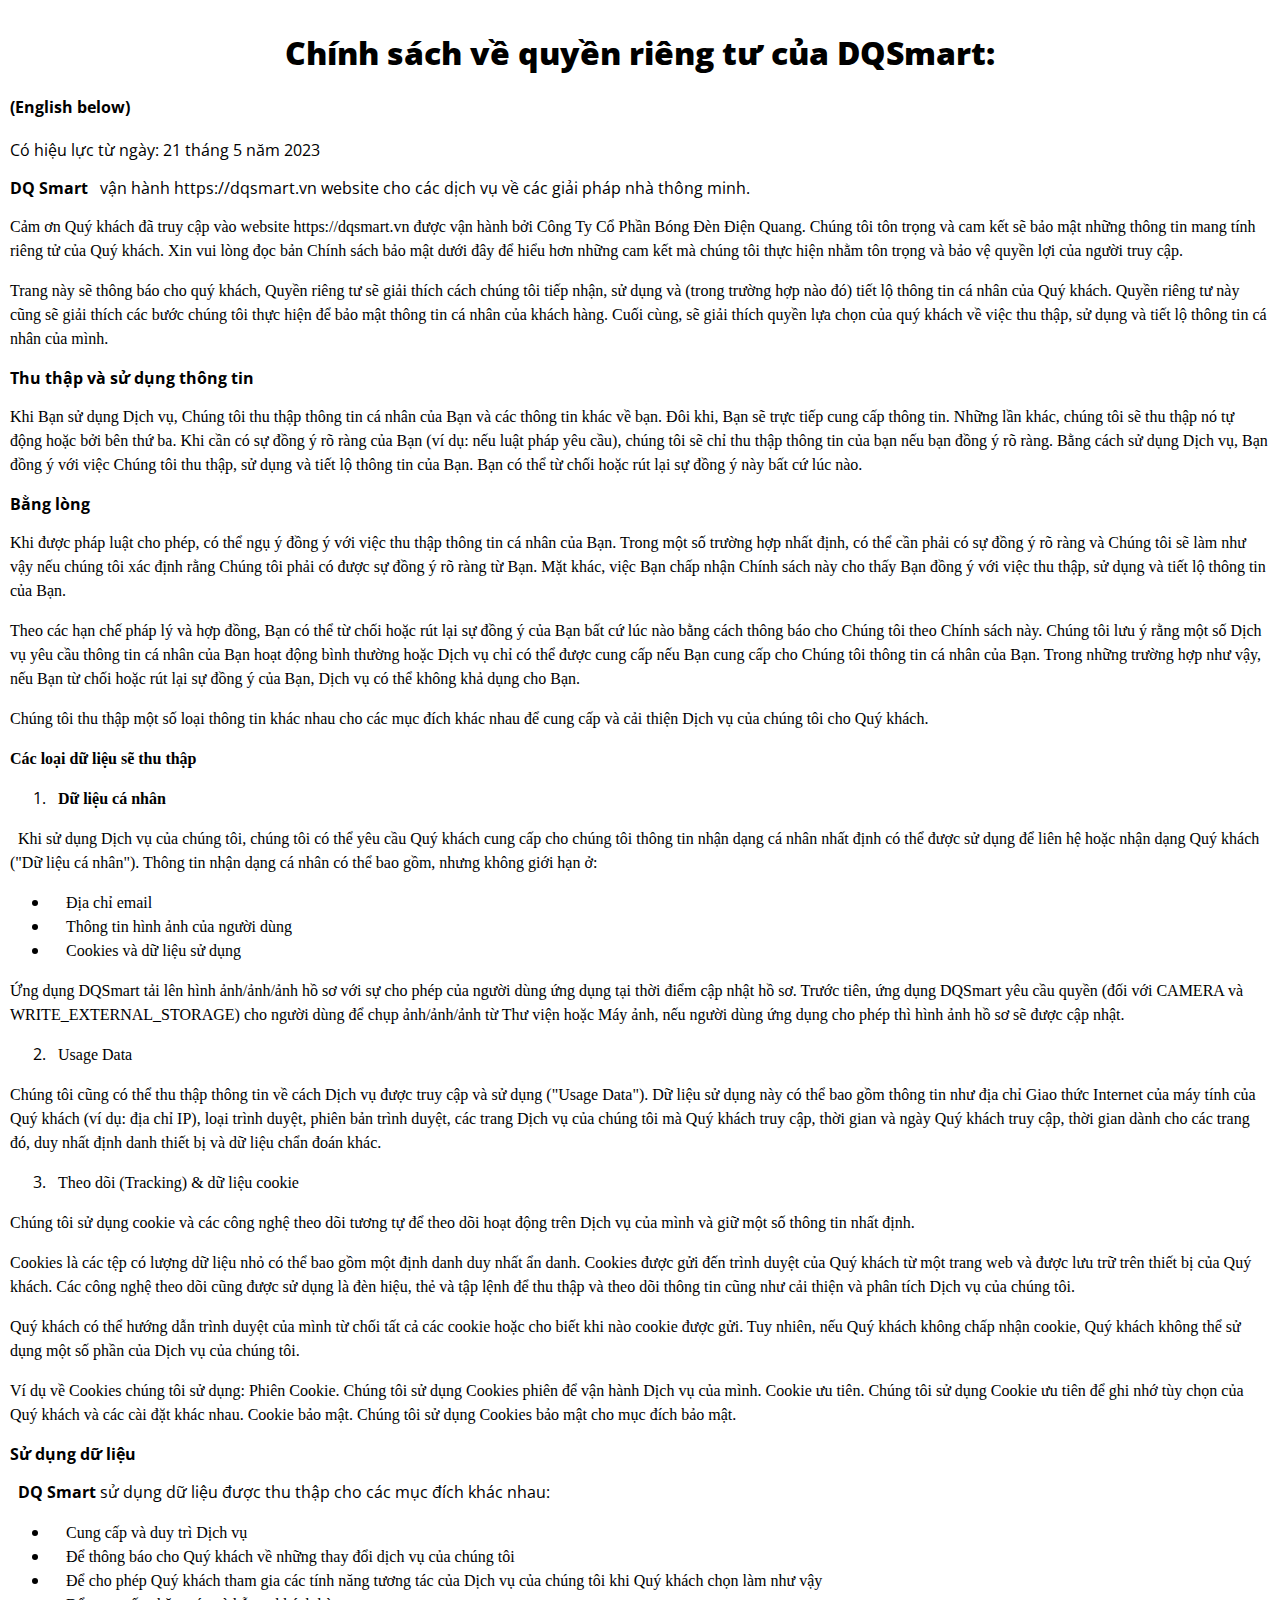
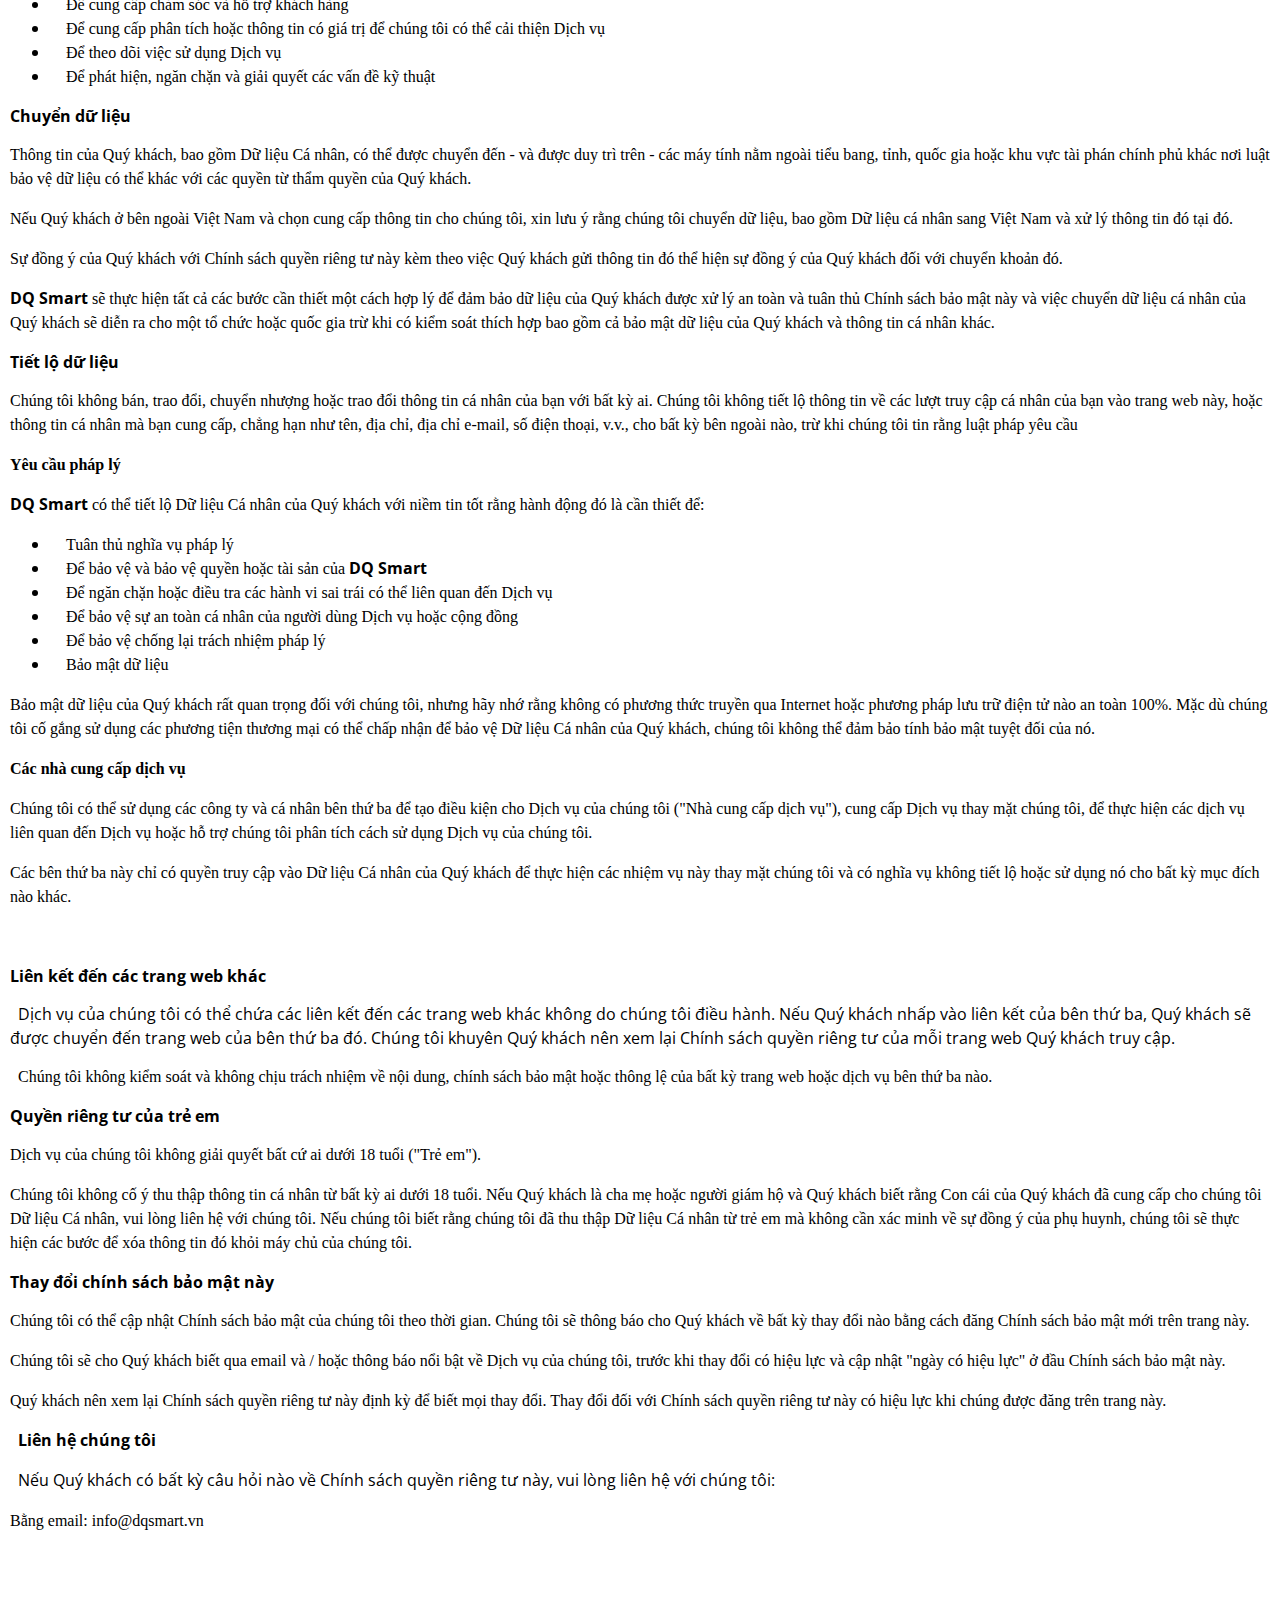
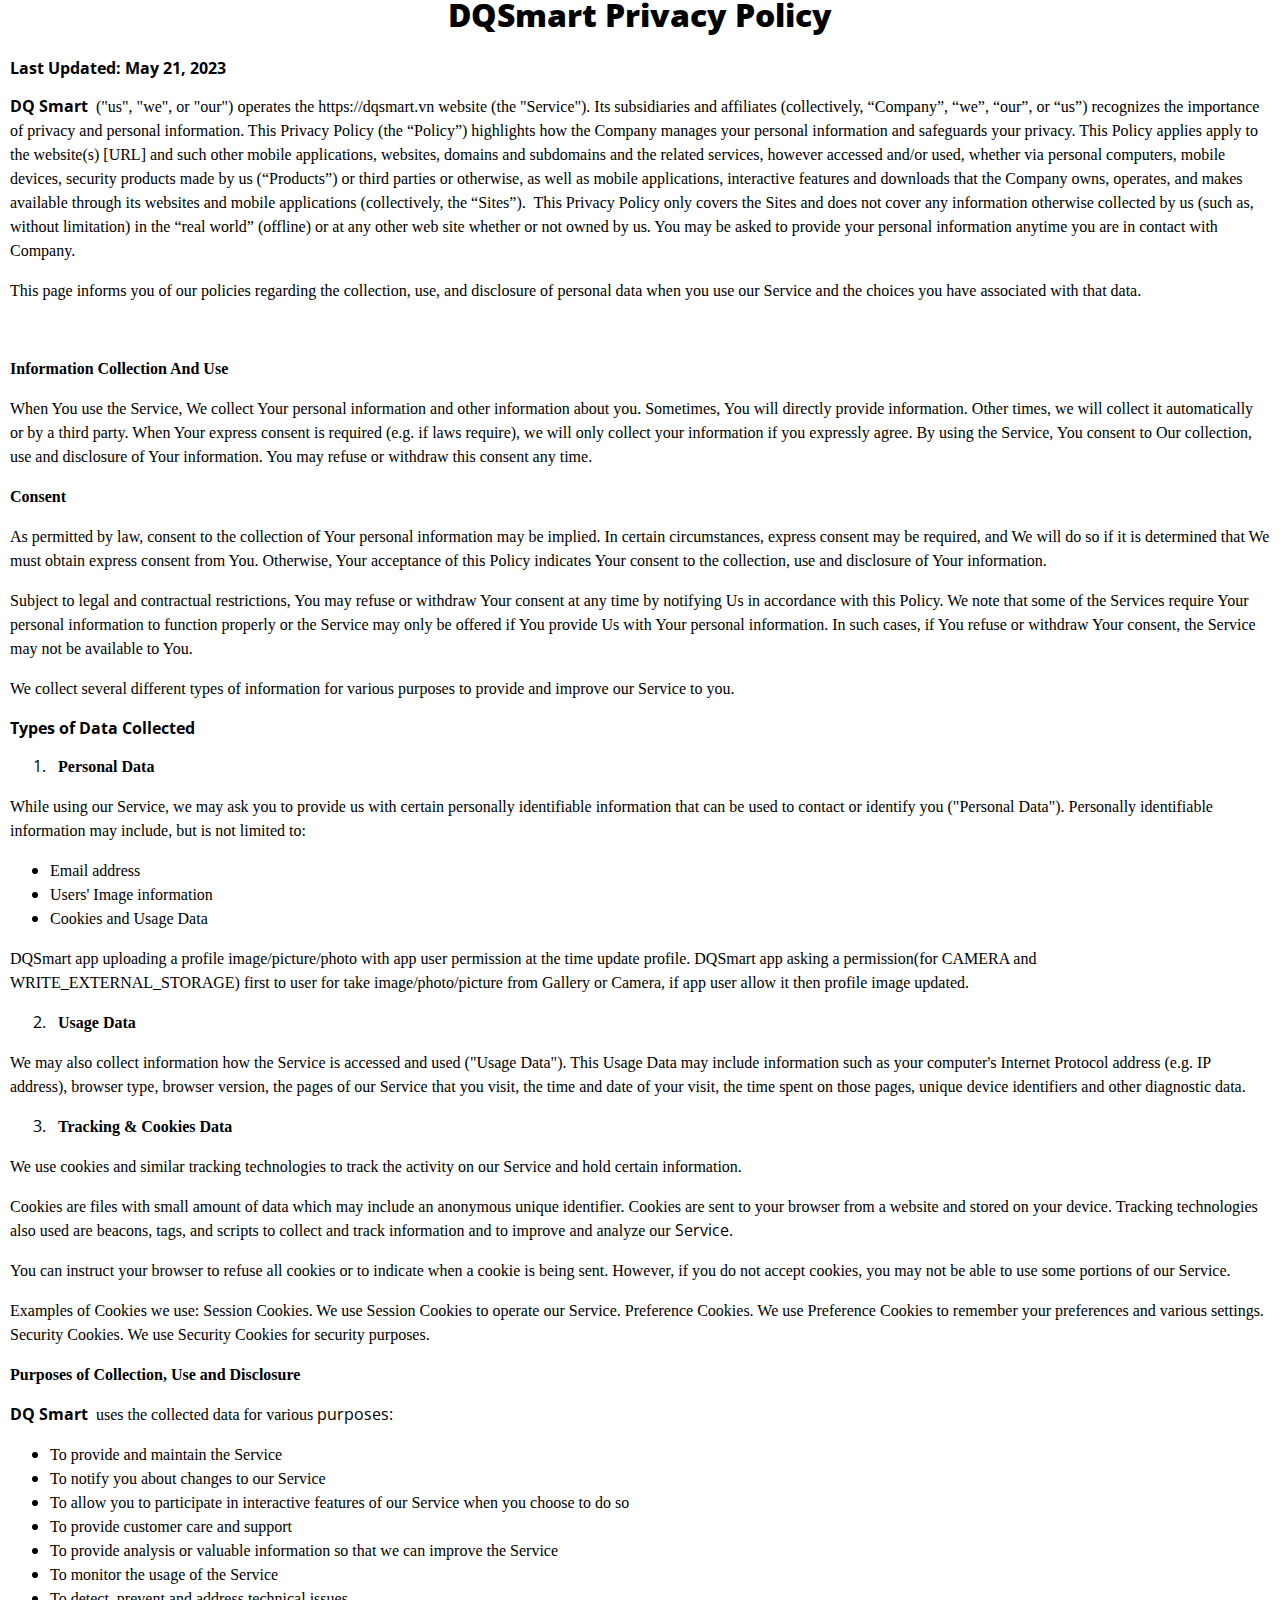
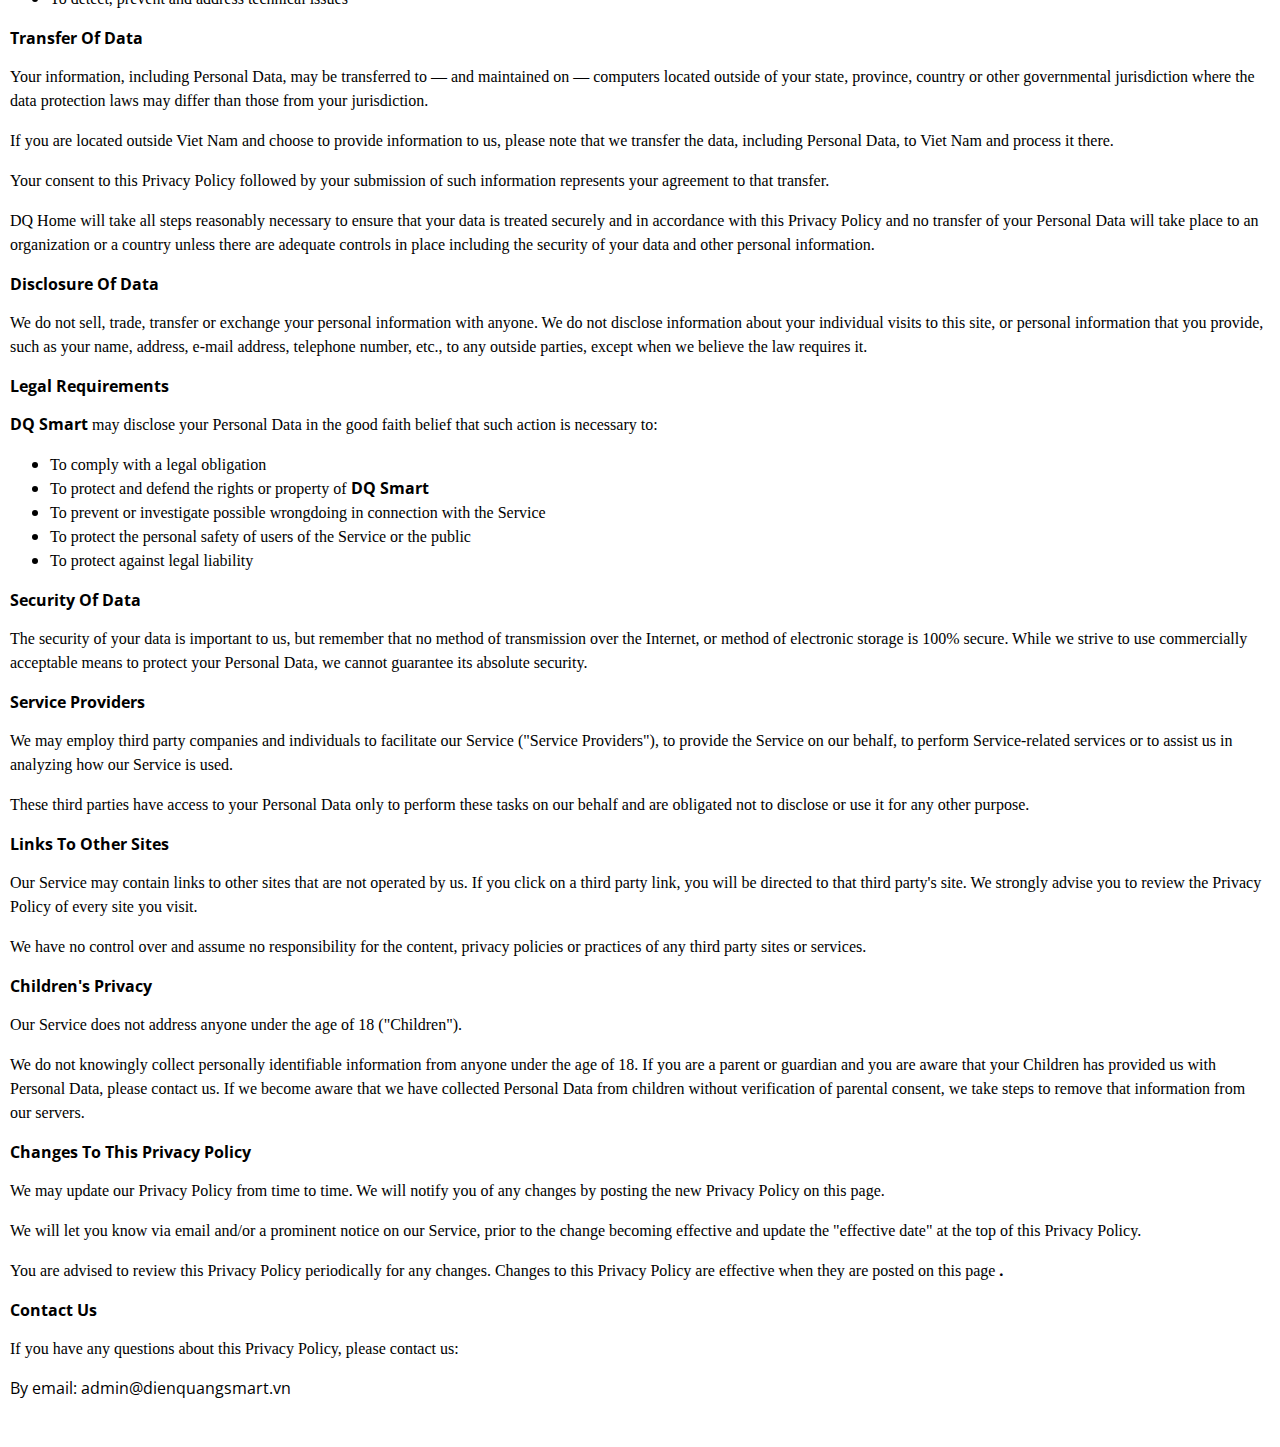
==== commit b84fbca2: "update policy" ====
--- a/DienQuangSmartPolicy/index.html
+++ b/DienQuangSmartPolicy/index.html
@@ -348,33 +348,33 @@
     data-alias="quyen-rieng-tu">
     <main class="page__wrapper">
       <h1 class="head-center">
-        <b>Chính sách về quyền riêng tư của DQ Smart:</b>
+        <b>Chính sách về quyền riêng tư của DQSmart:</b>
       </h1>
       <!-- </p> -->
       <h4>(English below)</h4>
       <p>
         <span style="font-weight: 400">
-          Có hiệu lực từ ngày: 21 tháng 5 năm 2019 
+          Có hiệu lực từ ngày: 21 tháng 5 năm 2023 
         </span>
       </p>
 
       <p>
         <b>DQ Smart</b>
         <span style="font-weight: 400">
-            vận hành http://www.dienquangsmart.vn website cho các dịch vụ về các
-          giải pháp nhà thông minh.
+            vận hành https://dqsmart.vn website cho các dịch vụ về các giải pháp
+          nhà thông minh.
         </span>
       </p>
       <!-- </p> -->
 
       <p>
         <span class="span400_15">
-          Cảm ơn Quý khách đã truy cập vào website www.dienquangsmart.vn được
-          vận hành bởi Công Ty Cổ Phần Bóng Đèn Điện Quang. Chúng tôi tôn trọng
-          và cam kết sẽ bảo mật những thông tin mang tính riêng tử của Quý
-          khách. Xin vui lòng đọc bản Chính sách bảo mật dưới đây để hiểu hơn
-          những cam kết mà chúng tôi thực hiện nhằm tôn trọng và bảo vệ quyền
-          lợi của người truy cập.
+          Cảm ơn Quý khách đã truy cập vào website https://dqsmart.vn được vận
+          hành bởi Công Ty Cổ Phần Bóng Đèn Điện Quang. Chúng tôi tôn trọng và
+          cam kết sẽ bảo mật những thông tin mang tính riêng tử của Quý khách.
+          Xin vui lòng đọc bản Chính sách bảo mật dưới đây để hiểu hơn những cam
+          kết mà chúng tôi thực hiện nhằm tôn trọng và bảo vệ quyền lợi của
+          người truy cập.
         </span>
       </p>
 
@@ -385,16 +385,12 @@
           thông tin cá nhân của Quý khách. Quyền riêng tư này cũng sẽ giải thích
           các bước chúng tôi thực hiện để bảo mật thông tin cá nhân của khách
           hàng. Cuối cùng, sẽ giải thích quyền lựa chọn của quý khách về việc
-          thu thập, sử dụng và tiết lộ thông tin cá nhân của mình. Chính sách
-          bảo mật của chúng tôi cho
-        </span>
-        <b>DQ Smart</b>
-        <span style="font-weight: 400">
-          được tạo ra với sự trợ giúp của Trình tạo chính sách bảo mật miễn phí.
-        </span>
-      </p>
-
-      <p>
+          thu thập, sử dụng và tiết lộ thông tin cá nhân của mình.
+        </span>
+      </p>
+
+      <p><b>Thu thập và sử dụng thông tin</b></p>
+      <!-- <p>
         <span class="span400_15">
           Chúng tôi sử dụng dữ liệu của quý khách để cung cấp và cải thiện Dịch
           vụ. Bằng cách sử dụng Dịch vụ, quý khách đồng ý với việc thu thập và
@@ -403,13 +399,44 @@
           sách quyền riêng tư này có cùng ý nghĩa như trong Điều khoản và điều
           kiện của chúng tôi, có thể truy cập từ
         </span>
-        <a href="http://www.dienquangsmart.vn/">
-          <span style="font-weight: 400">http://www.dienquangsmart.vn</span>
+        <a href="https://dqsmart.vn">
+          <span style="font-weight: 400">https://dqsmart.vn</span>
         </a>
-      </p>
-
-      <p><b>Thu thập và sử dụng thông tin</b></p>
-
+      </p> -->
+      <p>
+        <span class="span400_15">
+          Khi Bạn sử dụng Dịch vụ, Chúng tôi thu thập thông tin cá nhân của Bạn
+          và các thông tin khác về bạn. Đôi khi, Bạn sẽ trực tiếp cung cấp thông
+          tin. Những lần khác, chúng tôi sẽ thu thập nó tự động hoặc bởi bên thứ
+          ba. Khi cần có sự đồng ý rõ ràng của Bạn (ví dụ: nếu luật pháp yêu
+          cầu), chúng tôi sẽ chỉ thu thập thông tin của bạn nếu bạn đồng ý rõ
+          ràng. Bằng cách sử dụng Dịch vụ, Bạn đồng ý với việc Chúng tôi thu
+          thập, sử dụng và tiết lộ thông tin của Bạn. Bạn có thể từ chối hoặc
+          rút lại sự đồng ý này bất cứ lúc nào.
+        </span>
+      </p>
+      <p><b>Bằng lòng</b></p>
+      <p>
+        <span class="span400_15">
+          Khi được pháp luật cho phép, có thể ngụ ý đồng ý với việc thu thập
+          thông tin cá nhân của Bạn. Trong một số trường hợp nhất định, có thể
+          cần phải có sự đồng ý rõ ràng và Chúng tôi sẽ làm như vậy nếu chúng
+          tôi xác định rằng Chúng tôi phải có được sự đồng ý rõ ràng từ Bạn. Mặt
+          khác, việc Bạn chấp nhận Chính sách này cho thấy Bạn đồng ý với việc
+          thu thập, sử dụng và tiết lộ thông tin của Bạn.
+        </span>
+      </p>
+      <p>
+        <span class="span400_15">
+          Theo các hạn chế pháp lý và hợp đồng, Bạn có thể từ chối hoặc rút lại
+          sự đồng ý của Bạn bất cứ lúc nào bằng cách thông báo cho Chúng tôi
+          theo Chính sách này. Chúng tôi lưu ý rằng một số Dịch vụ yêu cầu thông
+          tin cá nhân của Bạn hoạt động bình thường hoặc Dịch vụ chỉ có thể được
+          cung cấp nếu Bạn cung cấp cho Chúng tôi thông tin cá nhân của Bạn.
+          Trong những trường hợp như vậy, nếu Bạn từ chối hoặc rút lại sự đồng ý
+          của Bạn, Dịch vụ có thể không khả dụng cho Bạn.
+        </span>
+      </p>
       <p>
         <span class="span400_15">
           Chúng tôi thu thập một số loại thông tin khác nhau cho các mục đích
@@ -419,13 +446,13 @@
       </p>
 
       <p>
-        <span class="span400_15">Các loại dữ liệu sẽ thu thập</span>
+        <span class="span400_15"><b>Các loại dữ liệu sẽ thu thập</b></span>
         <span style="font-weight: 400"> </span>
       </p>
       <ol>
         <li>
           <span style="font-weight: 400"> </span>
-          <span class="span400_15">Dữ liệu cá nhân</span>
+          <span class="span400_15"><b>Dữ liệu cá nhân</b></span>
         </li>
       </ol>
       <span style="font-weight: 400"> </span>
@@ -449,6 +476,13 @@
           <span class="span400_15">Cookies và dữ liệu sử dụng</span>
         </li>
       </ul>
+      <span class="span400_15">
+        Ứng dụng DQSmart tải lên hình ảnh/ảnh/ảnh hồ sơ với sự cho phép của
+        người dùng ứng dụng tại thời điểm cập nhật hồ sơ. Trước tiên, ứng dụng
+        DQSmart yêu cầu quyền (đối với CAMERA và WRITE_EXTERNAL_STORAGE) cho
+        người dùng để chụp ảnh/ảnh/ảnh từ Thư viện hoặc Máy ảnh, nếu người dùng
+        ứng dụng cho phép thì hình ảnh hồ sơ sẽ được cập nhật.
+      </span>
       <ol start="2">
         <li>
           <span style="font-weight: 400"> </span>
@@ -610,8 +644,20 @@
       </p>
 
       <p><b>Tiết lộ dữ liệu</b></p>
-
-      <p><span class="span400_15">Yêu cầu pháp lý</span></p>
+      <p>
+        <span class="span400_15">
+          Chúng tôi không bán, trao đổi, chuyển nhượng hoặc trao đổi thông tin
+          cá nhân của bạn với bất kỳ ai. Chúng tôi không tiết lộ thông tin về
+          các lượt truy cập cá nhân của bạn vào trang web này, hoặc thông tin cá
+          nhân mà bạn cung cấp, chẳng hạn như tên, địa chỉ, địa chỉ e-mail, số
+          điện thoại, v.v., cho bất kỳ bên ngoài nào, trừ khi chúng tôi tin rằng
+          luật pháp yêu cầu
+        </span>
+      </p>
+
+      <p>
+        <span class="span400_15"><b>Yêu cầu pháp lý</b></span>
+      </p>
 
       <p>
         <b>DQ Smart</b>
@@ -774,34 +820,33 @@
         </span>
       </p>
 
-      <p><span class="span400_15">Bằng email: admin@dienquangsmart.vn</span></p>
+      <p><span class="span400_15">Bằng email: info@dqsmart.vn</span></p>
 
       &nbsp;
-      <h1 class="head-center"><b>DQ Smart Privacy Policy</b></h1>
+      <h1 class="head-center"><b>DQSmart Privacy Policy</b></h1>
       <!-- </p> -->
-      <b>Last Updated: May 21, 2019</b>
+      <b>Last Updated: May 21, 2023</b>
 
       <p>
         <b>DQ Smart</b>
         <span class="span400_15">
-           ("us", "we", or "our") operates the http://www.dienquangsmart.vn
-          website (the "Service"). Its subsidiaries and affiliates
-          (collectively, “Company”, “we”, “our”, or “us”) recognizes the
-          importance of privacy and personal information. This Privacy Policy
-          (the “Policy”) highlights how the Company manages your personal
-          information and safeguards your privacy. This Policy applies apply to
-          the website(s) [URL] and such other mobile applications, websites,
-          domains and subdomains and the related services, however accessed
-          and/or used, whether via personal computers, mobile devices, security
-          products made by us (“Products”) or third parties or otherwise, as
-          well as mobile applications, interactive features and downloads that
-          the Company owns, operates, and makes available through its websites
-          and mobile applications (collectively, the “Sites”).  This Privacy
-          Policy only covers the Sites and does not cover any information
-          otherwise collected by us (such as, without limitation) in the “real
-          world” (offline) or at any other web site whether or not owned by us.
-          You may be asked to provide your personal information anytime you are
-          in contact with Company.
+           ("us", "we", or "our") operates the https://dqsmart.vn website (the
+          "Service"). Its subsidiaries and affiliates (collectively, “Company”,
+          “we”, “our”, or “us”) recognizes the importance of privacy and
+          personal information. This Privacy Policy (the “Policy”) highlights
+          how the Company manages your personal information and safeguards your
+          privacy. This Policy applies apply to the website(s) [URL] and such
+          other mobile applications, websites, domains and subdomains and the
+          related services, however accessed and/or used, whether via personal
+          computers, mobile devices, security products made by us (“Products”)
+          or third parties or otherwise, as well as mobile applications,
+          interactive features and downloads that the Company owns, operates,
+          and makes available through its websites and mobile applications
+          (collectively, the “Sites”).  This Privacy Policy only covers the
+          Sites and does not cover any information otherwise collected by us
+          (such as, without limitation) in the “real world” (offline) or at any
+          other web site whether or not owned by us. You may be asked to provide
+          your personal information anytime you are in contact with Company.
         </span>
       </p>
 
@@ -809,28 +854,54 @@
         <span class="span400_15">
           This page informs you of our policies regarding the collection, use,
           and disclosure of personal data when you use our Service and the
-          choices you have associated with that data. Our Privacy Policy for
-        </span>
-        <b>DQ Smart</b>
-        <span style="font-weight: 400">
-           is created with the help of the Free Privacy Policy Generator.
-        </span>
-      </p>
-
-      <p>
-        <span class="span400_15">
-          We use your data to provide and improve the Service. By using the
-          Service, you agree to the collection and use of information in
-          accordance with this policy. Unless otherwise defined in this Privacy
-          Policy, terms used in this Privacy Policy have the same meanings as in
-          our Terms and Conditions, accessible from http://www.dienquangsmart.vn
+          choices you have associated with that data.
         </span>
       </p>
 
       &nbsp;
 
-      <p><span class="span400_15">Information Collection And Use</span></p>
-
+      <p>
+        <span class="span400_15"><b>Information Collection And Use</b></span>
+      </p>
+
+      <p>
+        <span class="span400_15">
+          When You use the Service, We collect Your personal information and
+          other information about you. Sometimes, You will directly provide
+          information. Other times, we will collect it automatically or by a
+          third party. When Your express consent is required (e.g. if laws
+          require), we will only collect your information if you expressly
+          agree. By using the Service, You consent to Our collection, use and
+          disclosure of Your information. You may refuse or withdraw this
+          consent any time.
+        </span>
+      </p>
+      <p>
+        <span class="span400_15">
+          <b>Consent</b>
+        </span>
+      </p>
+      <p>
+        <span class="span400_15">
+          As permitted by law, consent to the collection of Your personal
+          information may be implied. In certain circumstances, express consent
+          may be required, and We will do so if it is determined that We must
+          obtain express consent from You. Otherwise, Your acceptance of this
+          Policy indicates Your consent to the collection, use and disclosure of
+          Your information.
+        </span>
+      </p>
+      <p>
+        <span class="span400_15">
+          Subject to legal and contractual restrictions, You may refuse or
+          withdraw Your consent at any time by notifying Us in accordance with
+          this Policy. We note that some of the Services require Your personal
+          information to function properly or the Service may only be offered if
+          You provide Us with Your personal information. In such cases, if You
+          refuse or withdraw Your consent, the Service may not be available to
+          You.
+        </span>
+      </p>
       <p>
         <span class="span400_15">
           We collect several different types of information for various purposes
@@ -840,7 +911,13 @@
 
       <p><b>Types of Data Collected</b></p>
 
-      <p><b>Personal Data</b></p>
+      <!-- <p><b>Personal Data</b></p> -->
+      <ol>
+        <li>
+          <span style="font-weight: 400"> </span>
+          <span class="span400_15"><b>Personal Data</b></span>
+        </li>
+      </ol>
 
       <p>
         <span class="span400_15">
@@ -861,7 +938,23 @@
           <span class="span400_15">Cookies and Usage Data</span>
         </li>
       </ul>
-      <p><span class="span400_15">Usage Data</span></p>
+      <p>
+        <span class="span400_15">
+          DQSmart app uploading a profile image/picture/photo with app user
+          permission at the time update profile. DQSmart app asking a
+          permission(for CAMERA and WRITE_EXTERNAL_STORAGE) first to user for
+          take image/photo/picture from Gallery or Camera, if app user allow it
+          then profile image updated.
+        </span>
+      </p>
+      <!-- <p><span class="span400_15">Usage Data</span></p> -->
+      <ol start="2">
+        <li>
+          <span style="font-weight: 400"> </span>
+          <span class="span400_15"><b>Usage Data</b></span>
+        </li>
+        <!-- </p> -->
+      </ol>
 
       <p>
         <span class="span400_15">
@@ -874,7 +967,14 @@
         </span>
       </p>
 
-      <p><b>Tracking &amp; Cookies Data</b></p>
+      <!-- <p><b>Tracking &amp; Cookies Data</b></p> -->
+      <ol start="3">
+        <li>
+          <span style="font-weight: 400"> </span>
+          <span class="span400_15"><b>Tracking &amp; Cookies Data</b></span>
+        </li>
+        <!-- </p> -->
+      </ol>
 
       <p>
         <span class="span400_15">
@@ -917,7 +1017,11 @@
         Security Cookies. We use Security Cookies for security purposes.
       </span>
 
-      <span class="span400_15">Use of Data</span>
+      <p>
+        <span class="span400_15">
+          <b>Purposes of Collection, Use and Disclosure</b>
+        </span>
+      </p>
 
       <p>
         <b>DQ Smart</b>
@@ -994,6 +1098,15 @@
       </p>
 
       <p><b>Disclosure Of Data</b></p>
+      <p>
+        <span class="span400_15">
+          We do not sell, trade, transfer or exchange your personal information
+          with anyone. We do not disclose information about your individual
+          visits to this site, or personal information that you provide, such as
+          your name, address, e-mail address, telephone number, etc., to any
+          outside parties, except when we believe the law requires it.
+        </span>
+      </p>
 
       <p><b>Legal Requirements</b></p>
 
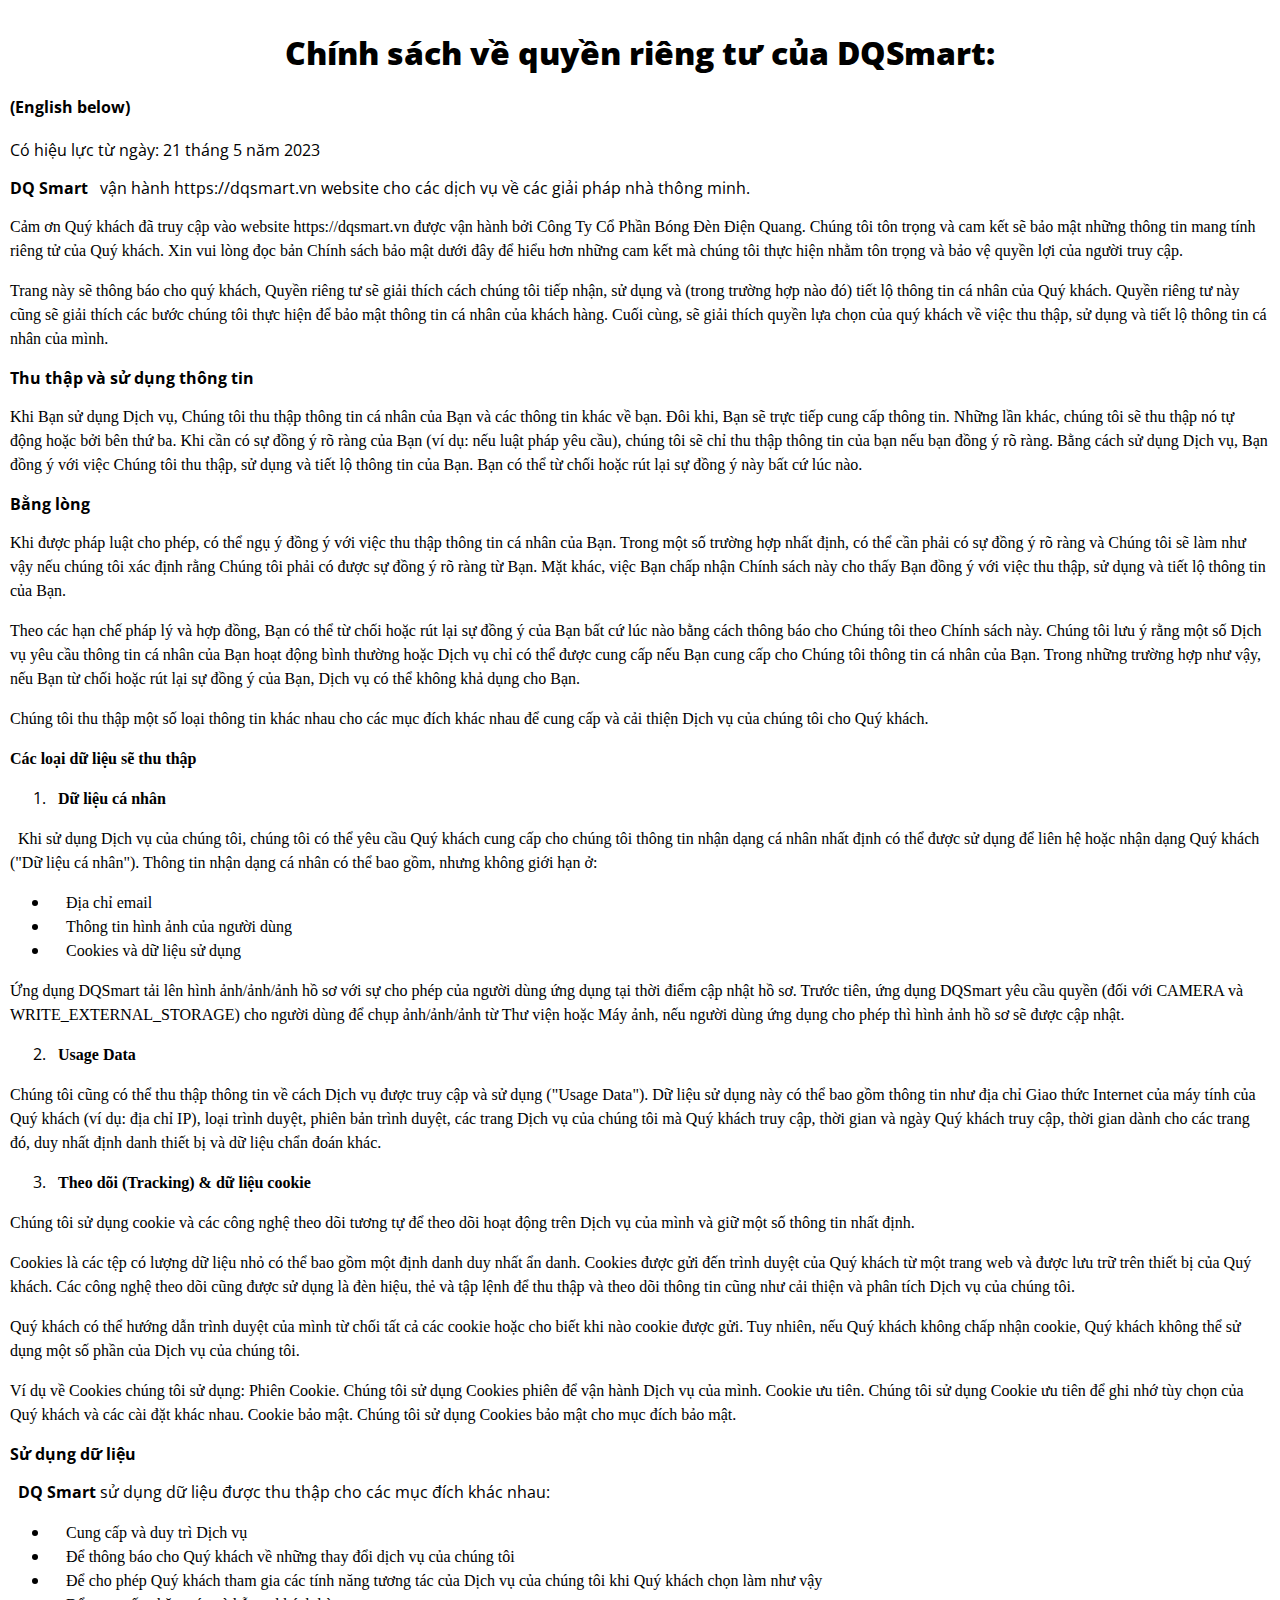
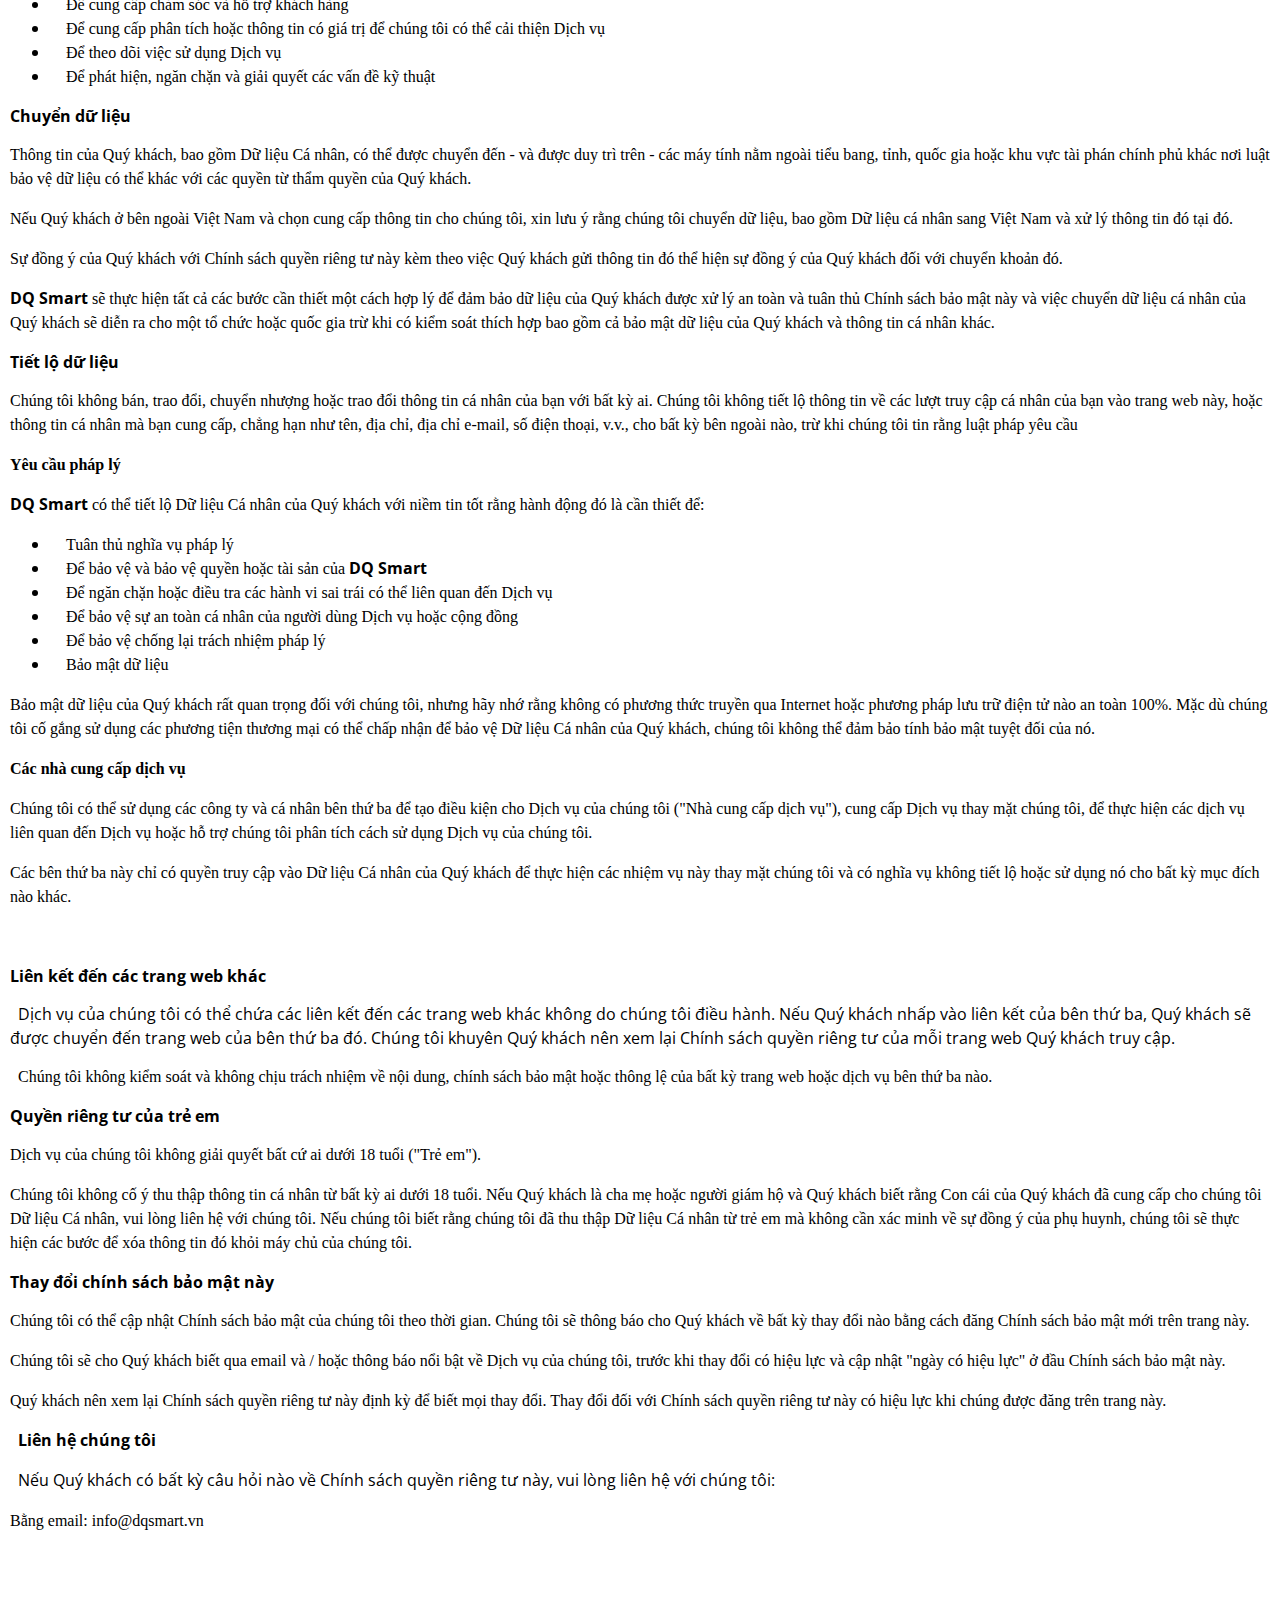
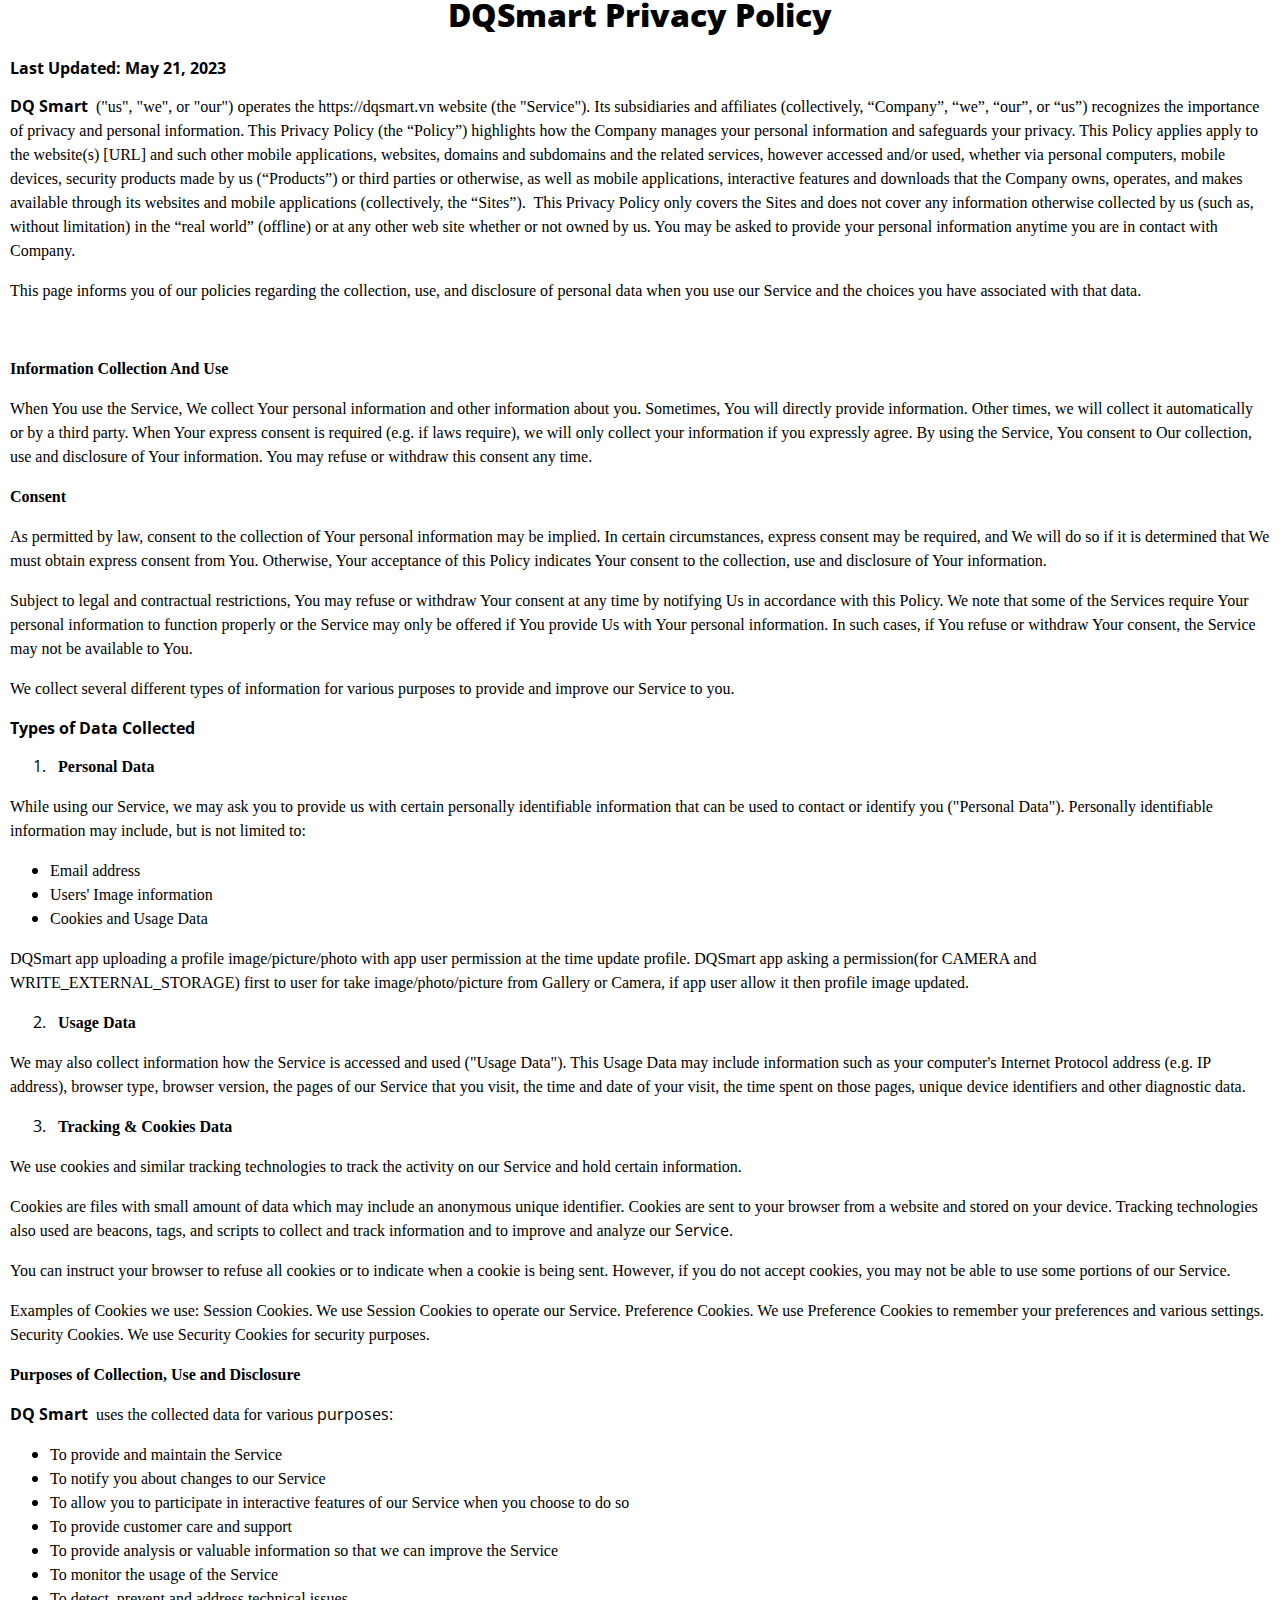
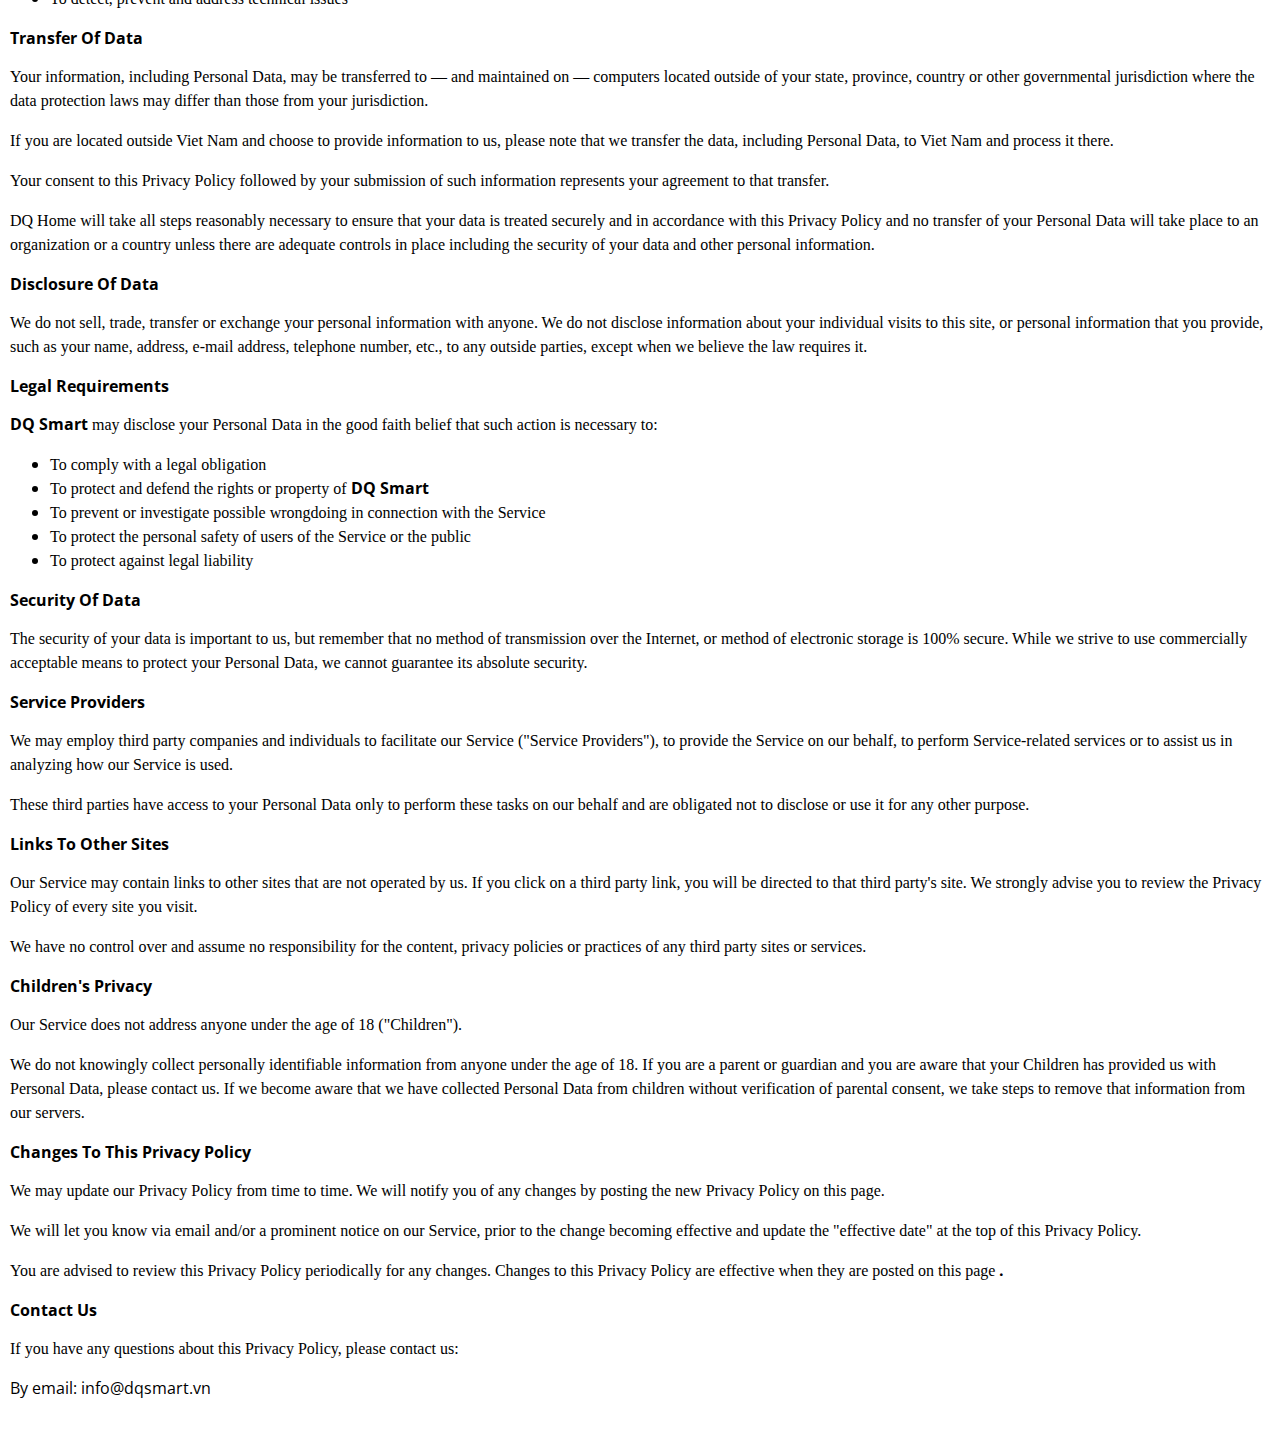
==== commit 108b44a0: "update policy" ====
--- a/DienQuangSmartPolicy/index.html
+++ b/DienQuangSmartPolicy/index.html
@@ -486,7 +486,7 @@
       <ol start="2">
         <li>
           <span style="font-weight: 400"> </span>
-          <span class="span400_15">Usage Data</span>
+          <span class="span400_15"><b>Usage Data</b></span>
         </li>
         <!-- </p> -->
       </ol>
@@ -505,7 +505,7 @@
         <li>
           <span style="font-weight: 400"> </span>
           <span class="span400_15">
-            Theo dõi (Tracking) &amp; dữ liệu cookie
+            <b>Theo dõi (Tracking) &amp; dữ liệu cookie</b>
           </span>
         </li>
         <!-- </p> -->
@@ -1246,7 +1246,7 @@
       </p>
 
       <p>
-        <span style="font-weight: 400">By email: admin@dienquangsmart.vn</span>
+        <span style="font-weight: 400">By email: info@dqsmart.vn</span>
       </p>
 
       &nbsp;
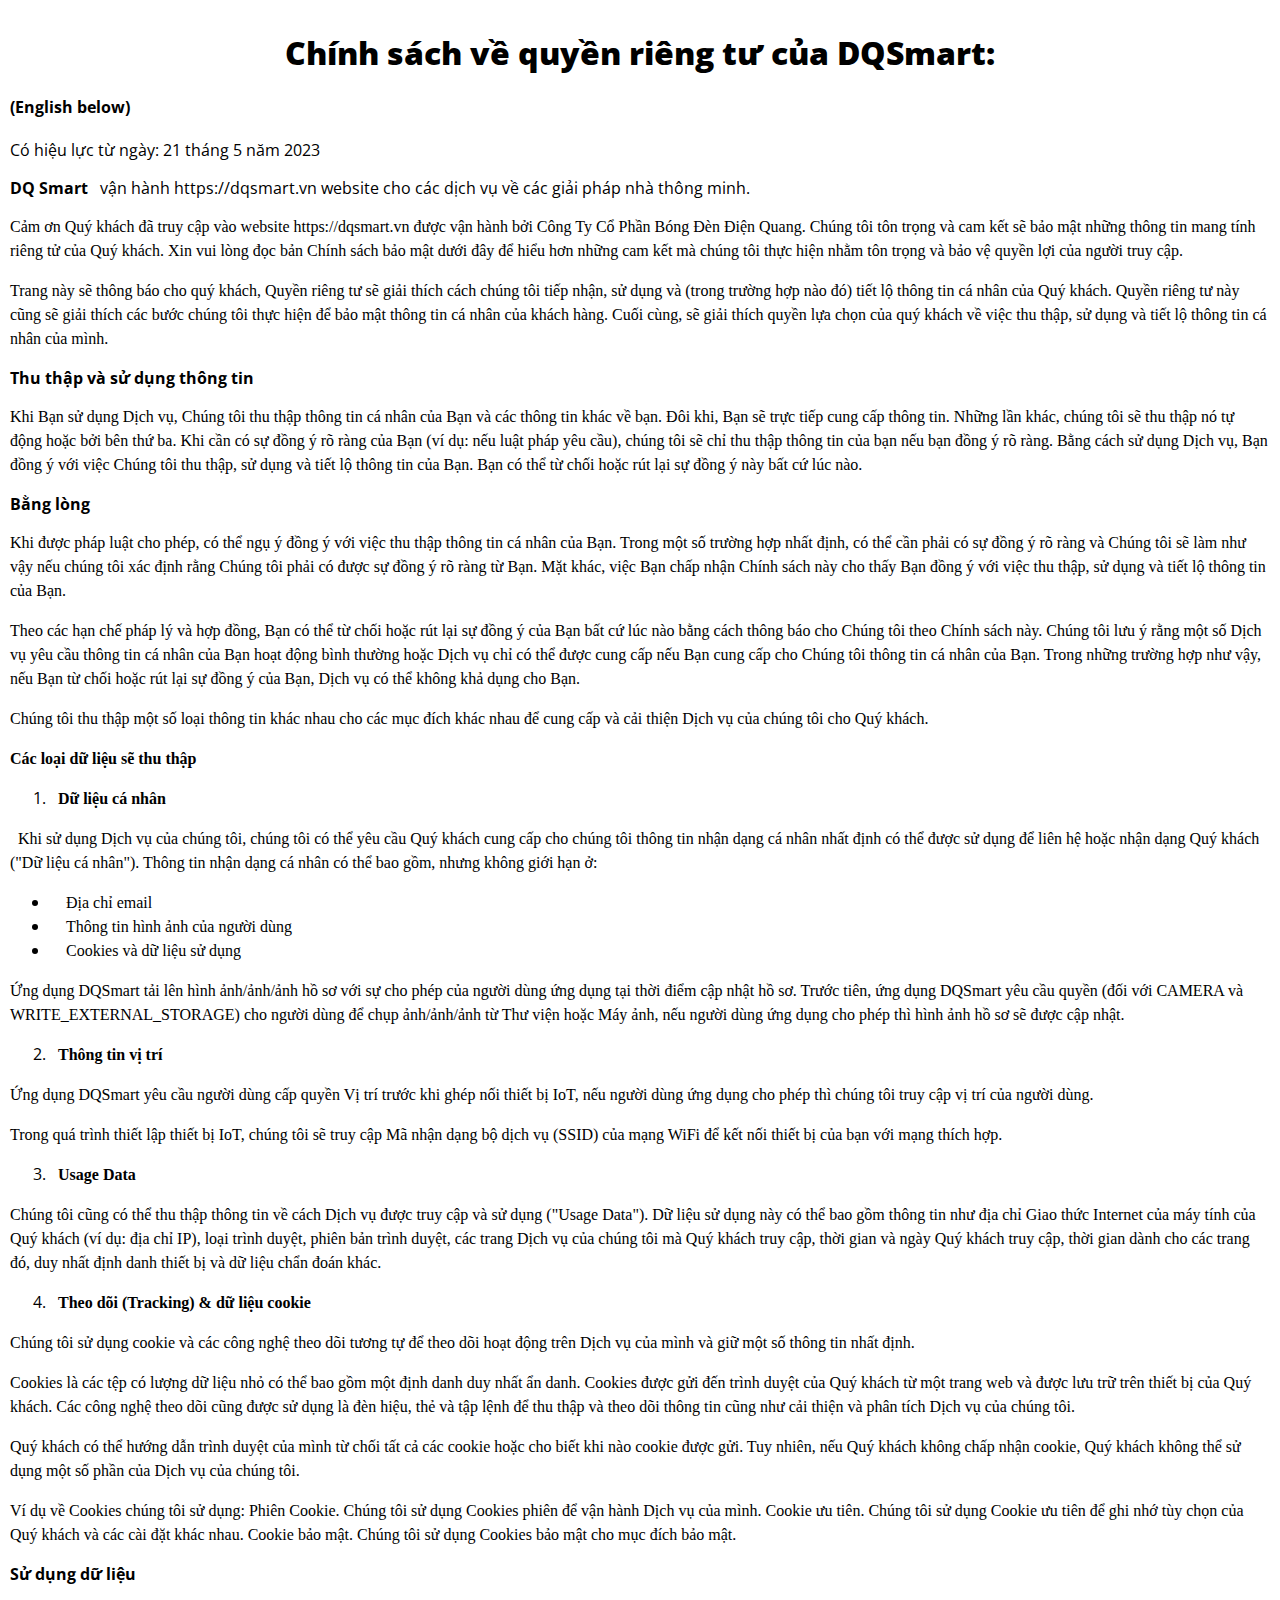
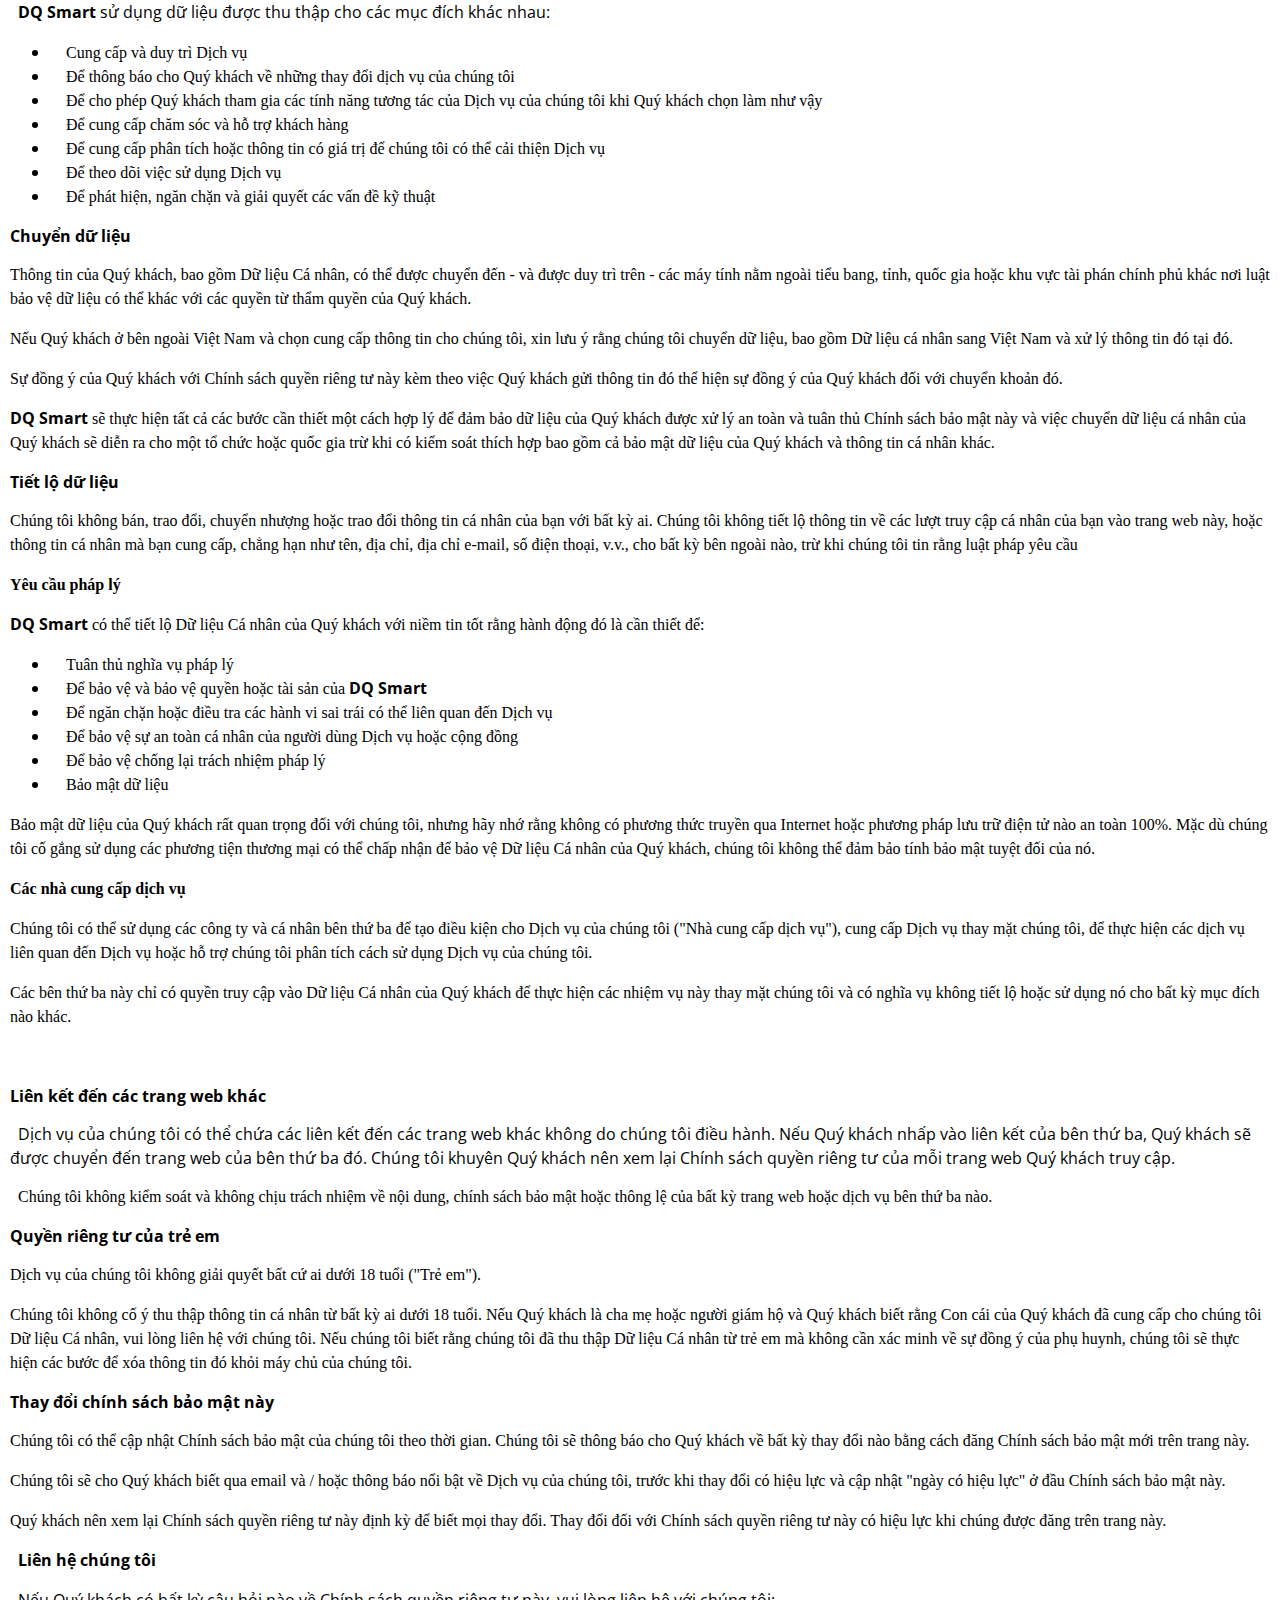
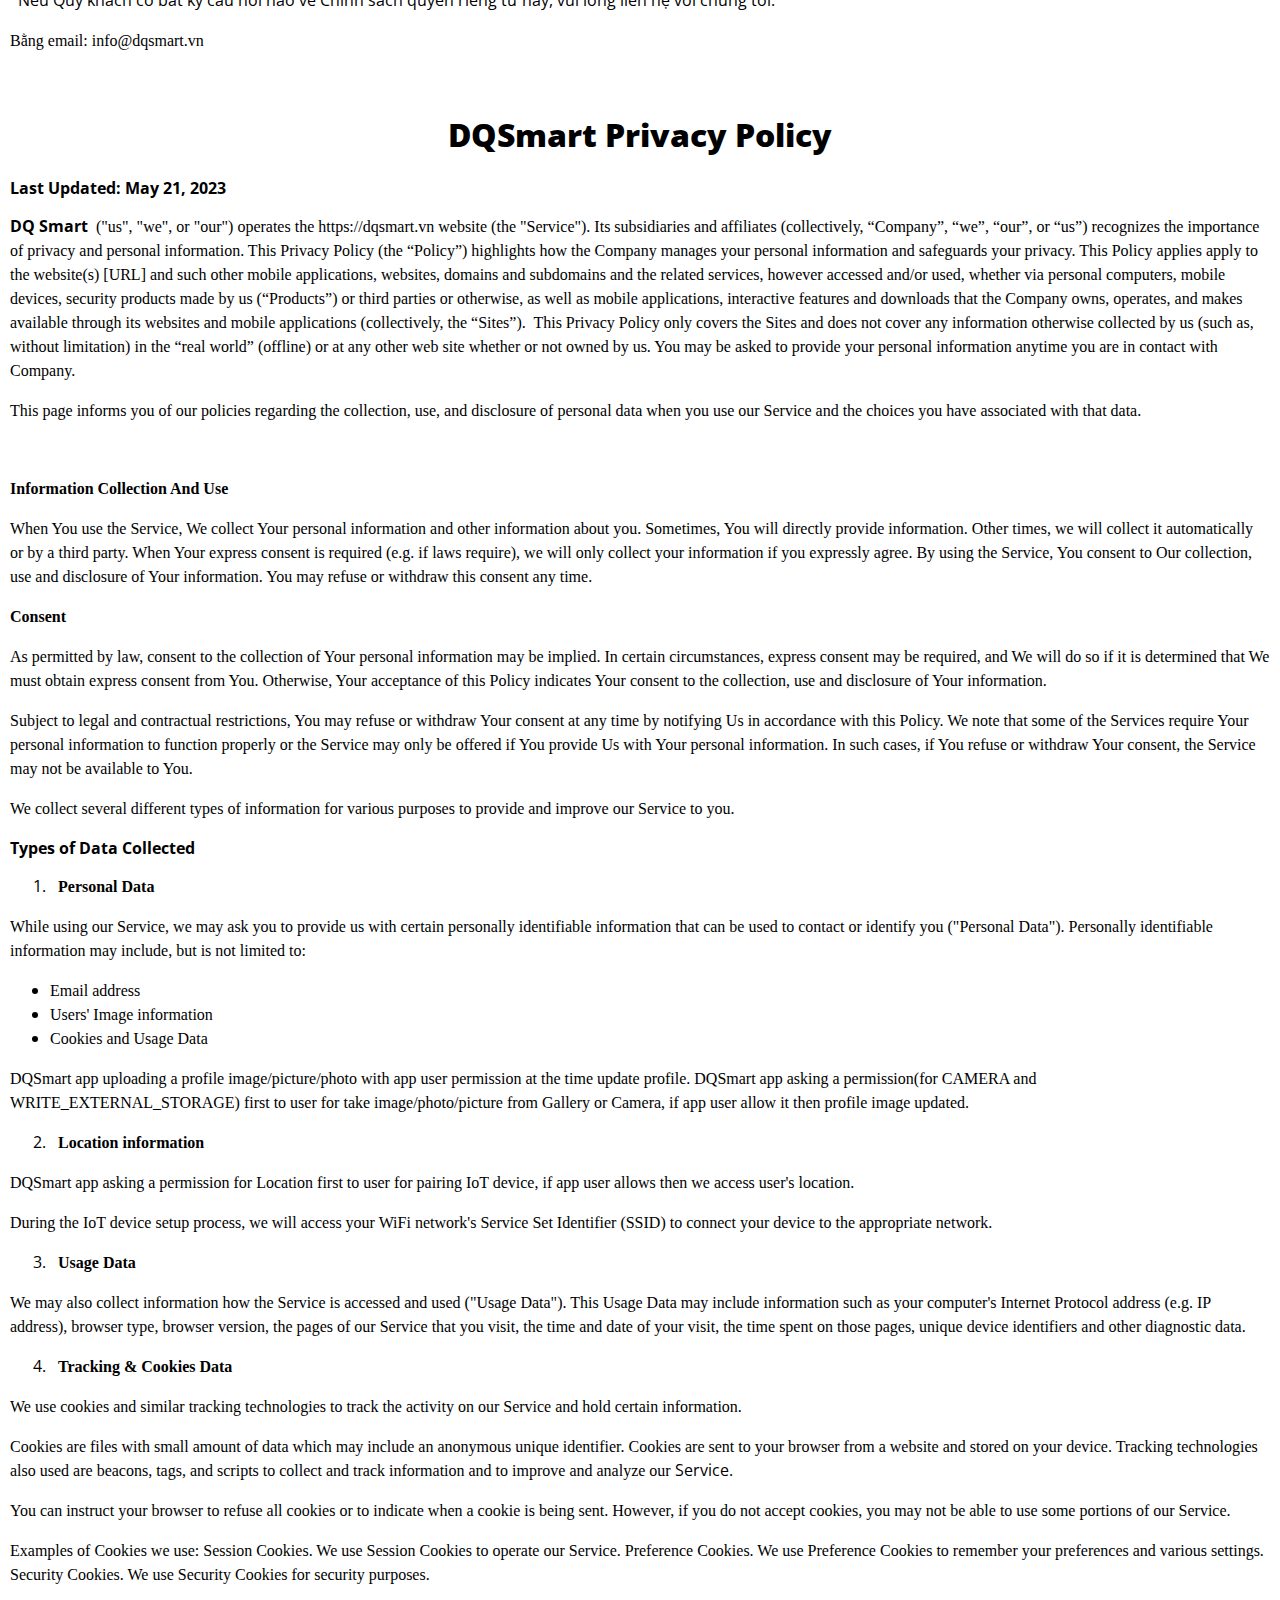
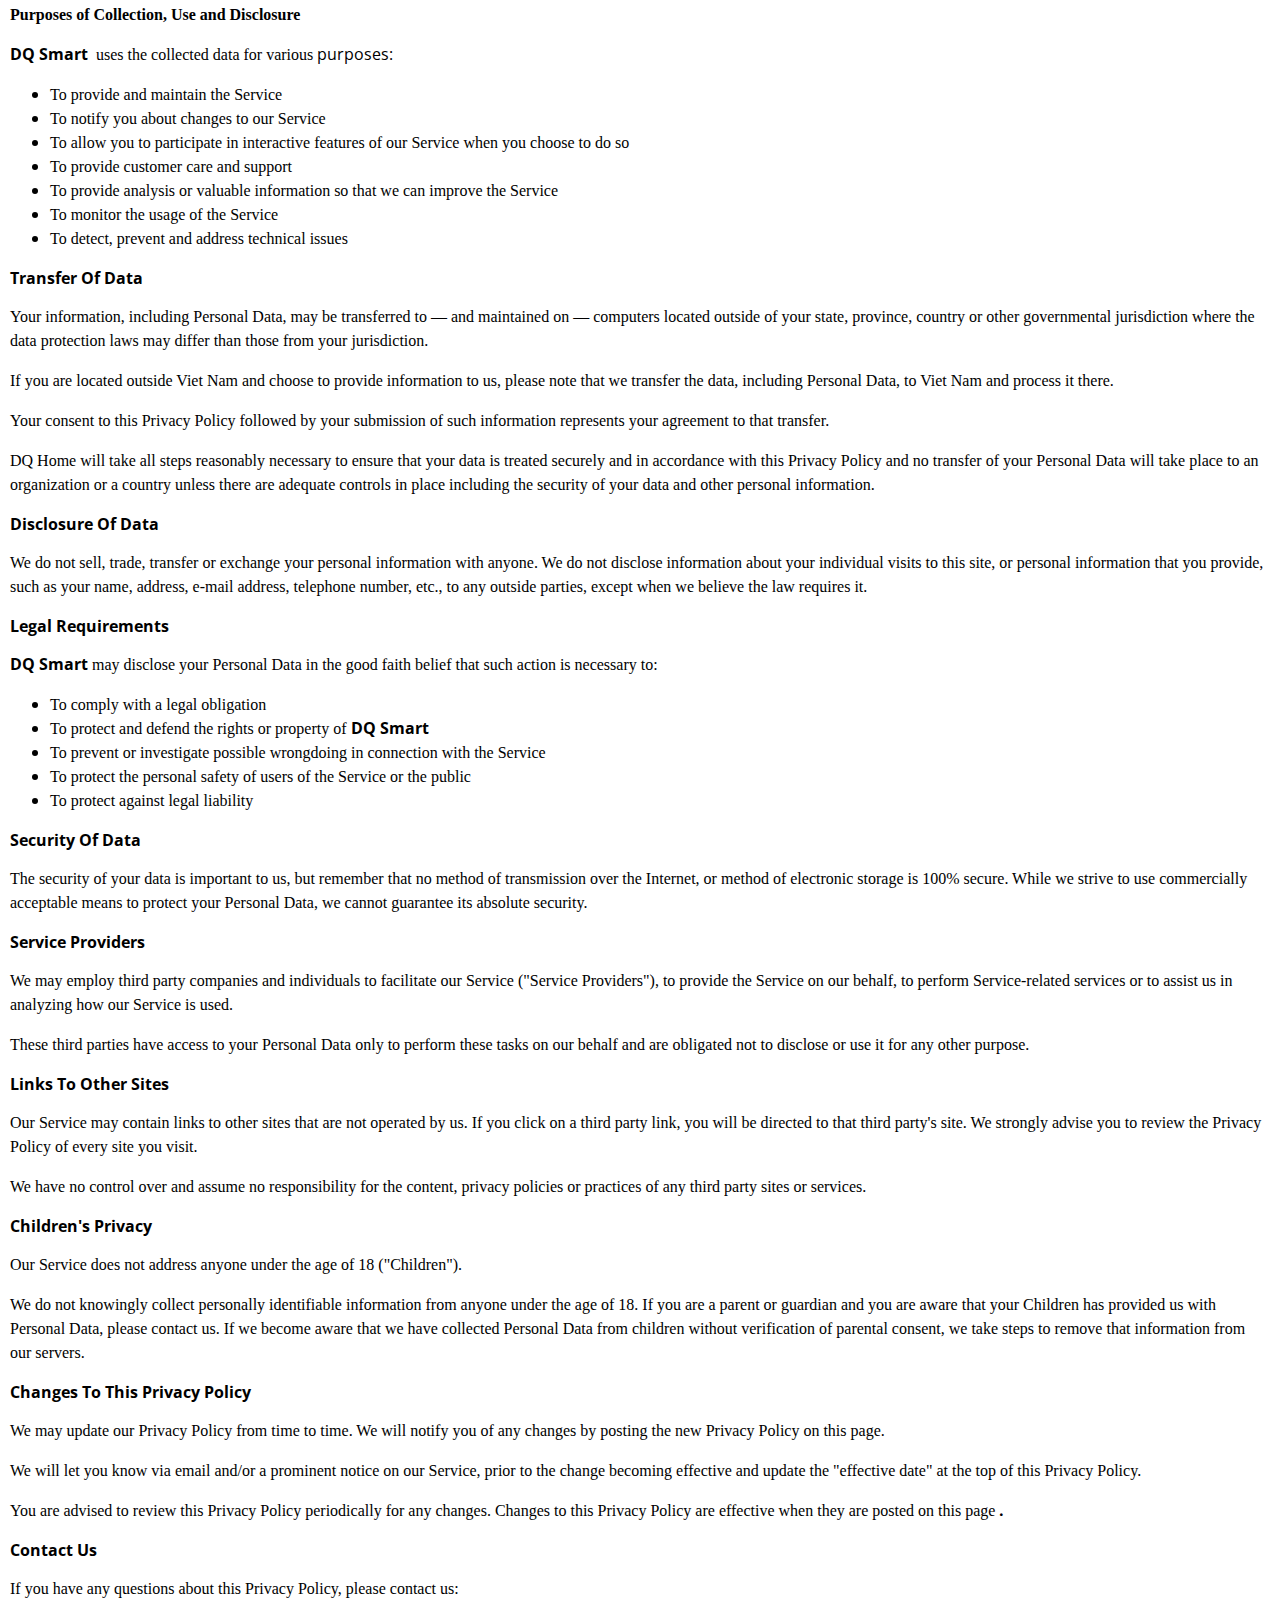
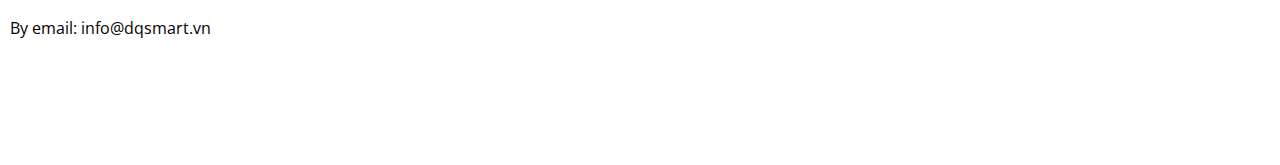
==== commit 7ab0f839: "update policy location" ====
--- a/DienQuangSmartPolicy/index.html
+++ b/DienQuangSmartPolicy/index.html
@@ -348,7 +348,7 @@
     data-alias="quyen-rieng-tu">
     <main class="page__wrapper">
       <h1 class="head-center">
-        <b>Chính sách về quyền riêng tư của DQSmart:</b>
+        <b id="head1_vi">Chính sách về quyền riêng tư của DQSmart:</b>
       </h1>
       <!-- </p> -->
       <h4>(English below)</h4>
@@ -486,9 +486,28 @@
       <ol start="2">
         <li>
           <span style="font-weight: 400"> </span>
+          <span class="span400_15"><b>Thông tin vị trí</b></span>
+        </li>
+      </ol>
+      <p>
+        <span class="span400_15">
+          Ứng dụng DQSmart yêu cầu người dùng cấp quyền Vị trí trước khi ghép
+          nối thiết bị IoT, nếu người dùng ứng dụng cho phép thì chúng tôi truy
+          cập vị trí của người dùng.
+        </span>
+      </p>
+      <p>
+        <span class="span400_15">
+          Trong quá trình thiết lập thiết bị IoT, chúng tôi sẽ truy cập Mã nhận
+          dạng bộ dịch vụ (SSID) của mạng WiFi để kết nối thiết bị của bạn với
+          mạng thích hợp.
+        </span>
+      </p>
+      <ol start="3">
+        <li>
+          <span style="font-weight: 400"> </span>
           <span class="span400_15"><b>Usage Data</b></span>
         </li>
-        <!-- </p> -->
       </ol>
       <p>
         <span class="span400_15">
@@ -501,7 +520,7 @@
           và dữ liệu chẩn đoán khác.
         </span>
       </p>
-      <ol start="3">
+      <ol start="4">
         <li>
           <span style="font-weight: 400"> </span>
           <span class="span400_15">
@@ -947,8 +966,27 @@
           then profile image updated.
         </span>
       </p>
+      <ol start="2">
+        <li>
+          <span style="font-weight: 400"> </span>
+          <span class="span400_15"><b>Location information</b></span>
+        </li>
+      </ol>
+      <p>
+        <span class="span400_15">
+          DQSmart app asking a permission for Location first to user for pairing
+          IoT device, if app user allows then we access user's location.
+        </span>
+      </p>
+      <p>
+        <span class="span400_15">
+          During the IoT device setup process, we will access your WiFi
+          network's Service Set Identifier (SSID) to connect your device to the
+          appropriate network.
+        </span>
+      </p>
       <!-- <p><span class="span400_15">Usage Data</span></p> -->
-      <ol start="2">
+      <ol start="3">
         <li>
           <span style="font-weight: 400"> </span>
           <span class="span400_15"><b>Usage Data</b></span>
@@ -968,7 +1006,7 @@
       </p>
 
       <!-- <p><b>Tracking &amp; Cookies Data</b></p> -->
-      <ol start="3">
+      <ol start="4">
         <li>
           <span style="font-weight: 400"> </span>
           <span class="span400_15"><b>Tracking &amp; Cookies Data</b></span>
@@ -1248,8 +1286,10 @@
       <p>
         <span style="font-weight: 400">By email: info@dqsmart.vn</span>
       </p>
-
-      &nbsp;
+      <!-- empty space bottom -->
+      <div style="height: 100px; width: 100%; clear: both"></div>
+
+      <!-- &nbsp; -->
     </main>
 
     <!-- <footer class="page__footer">
